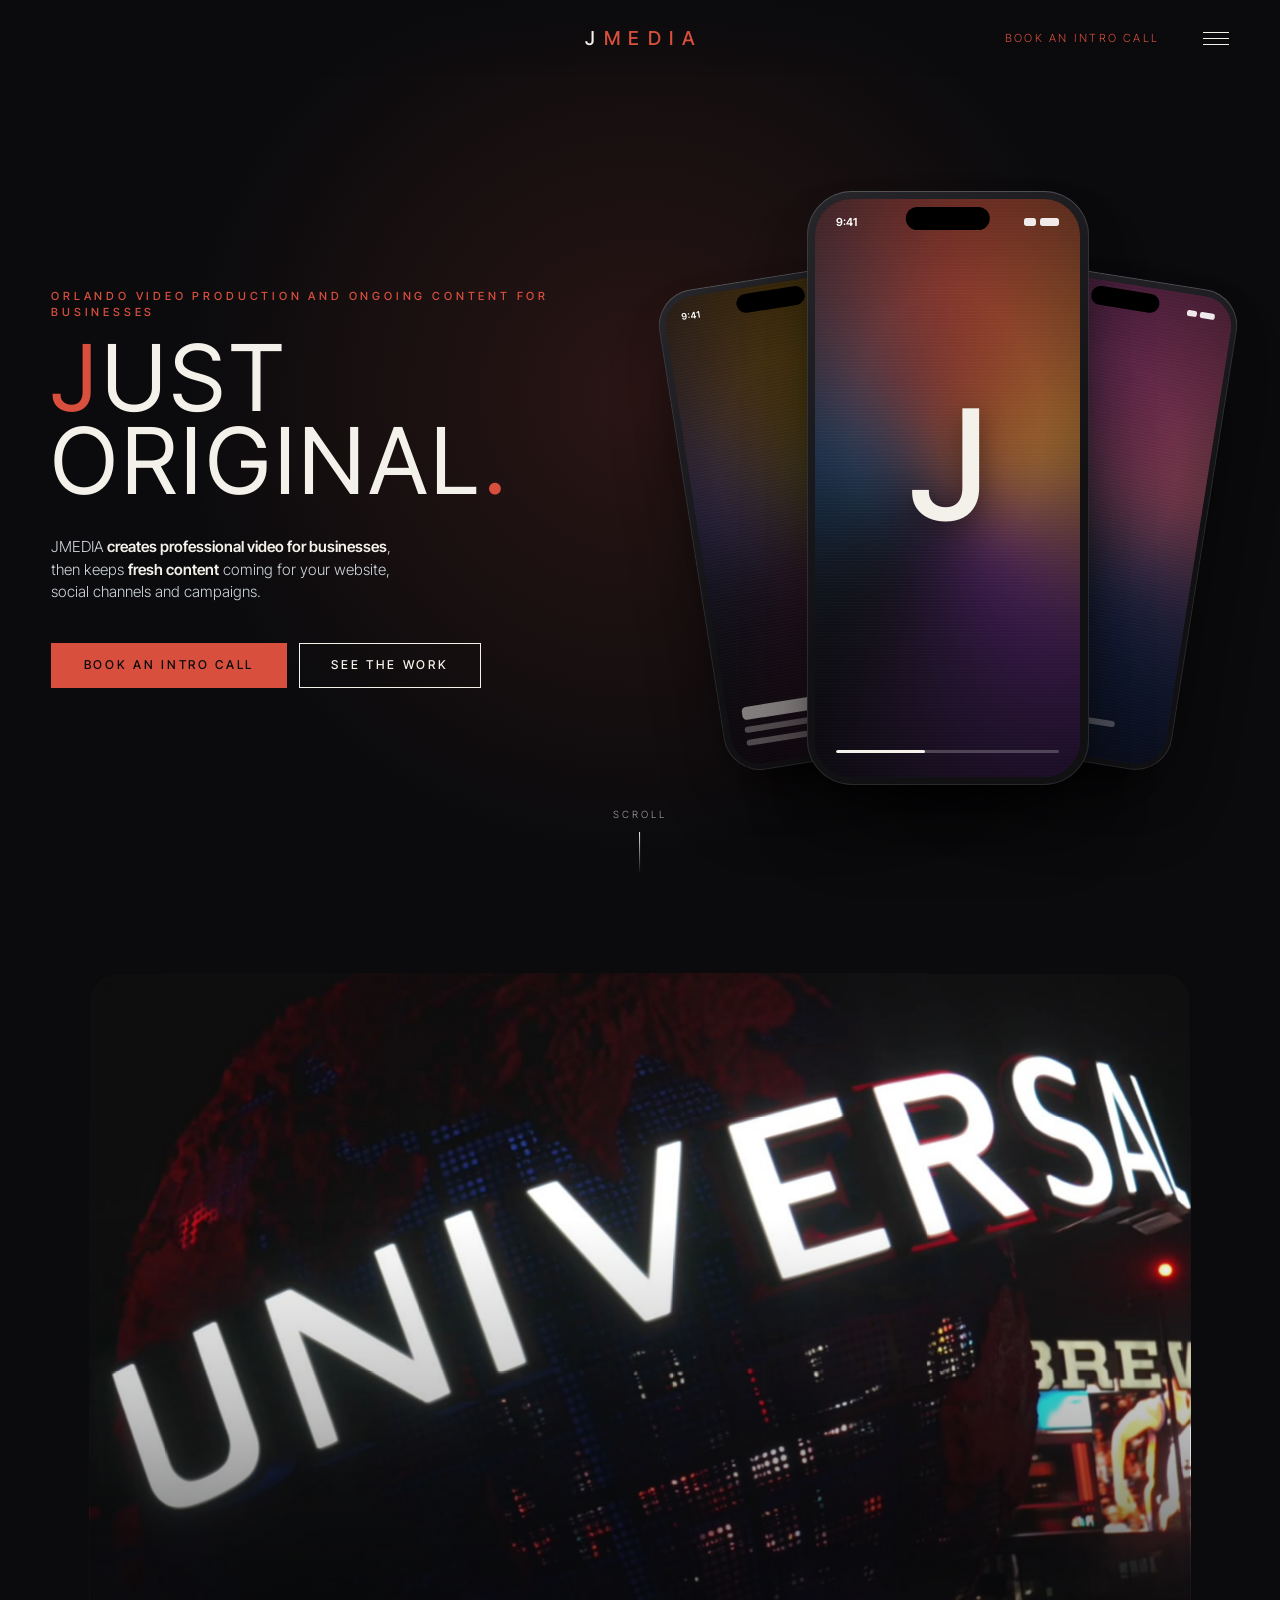
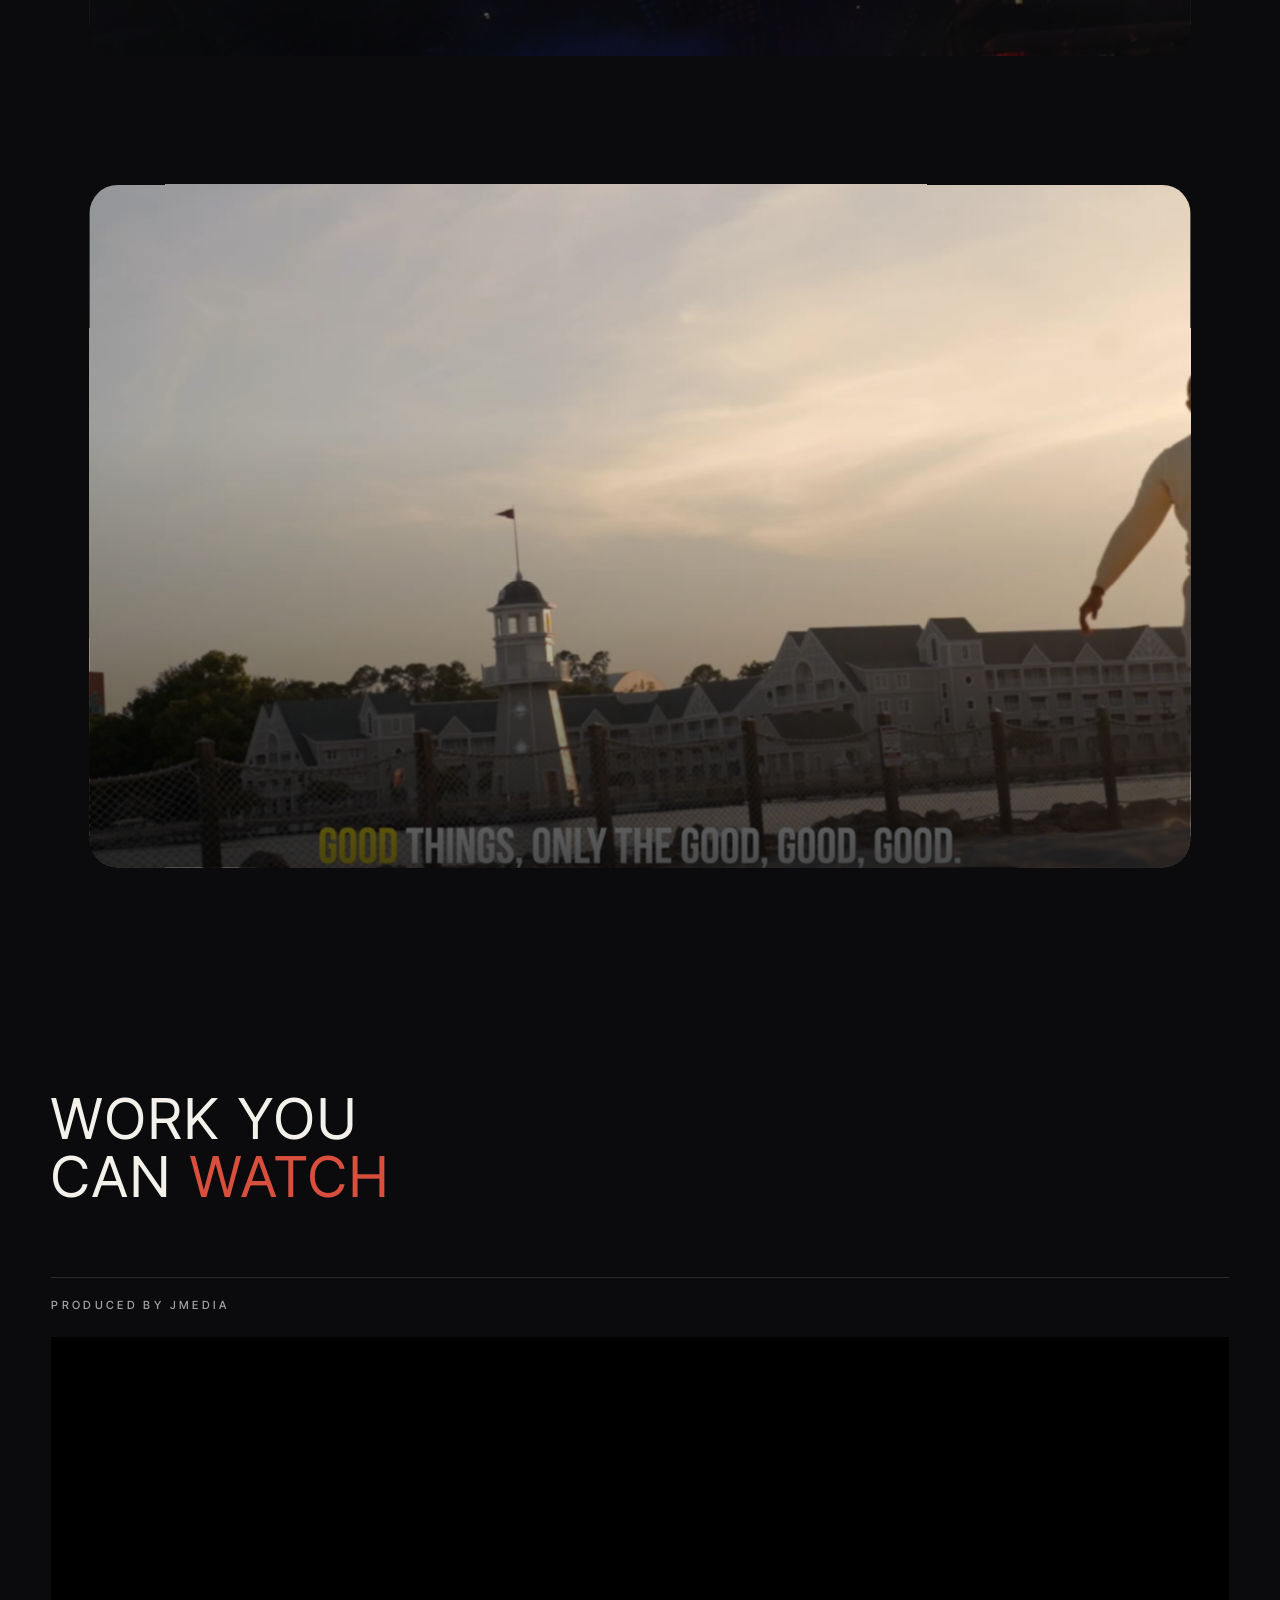
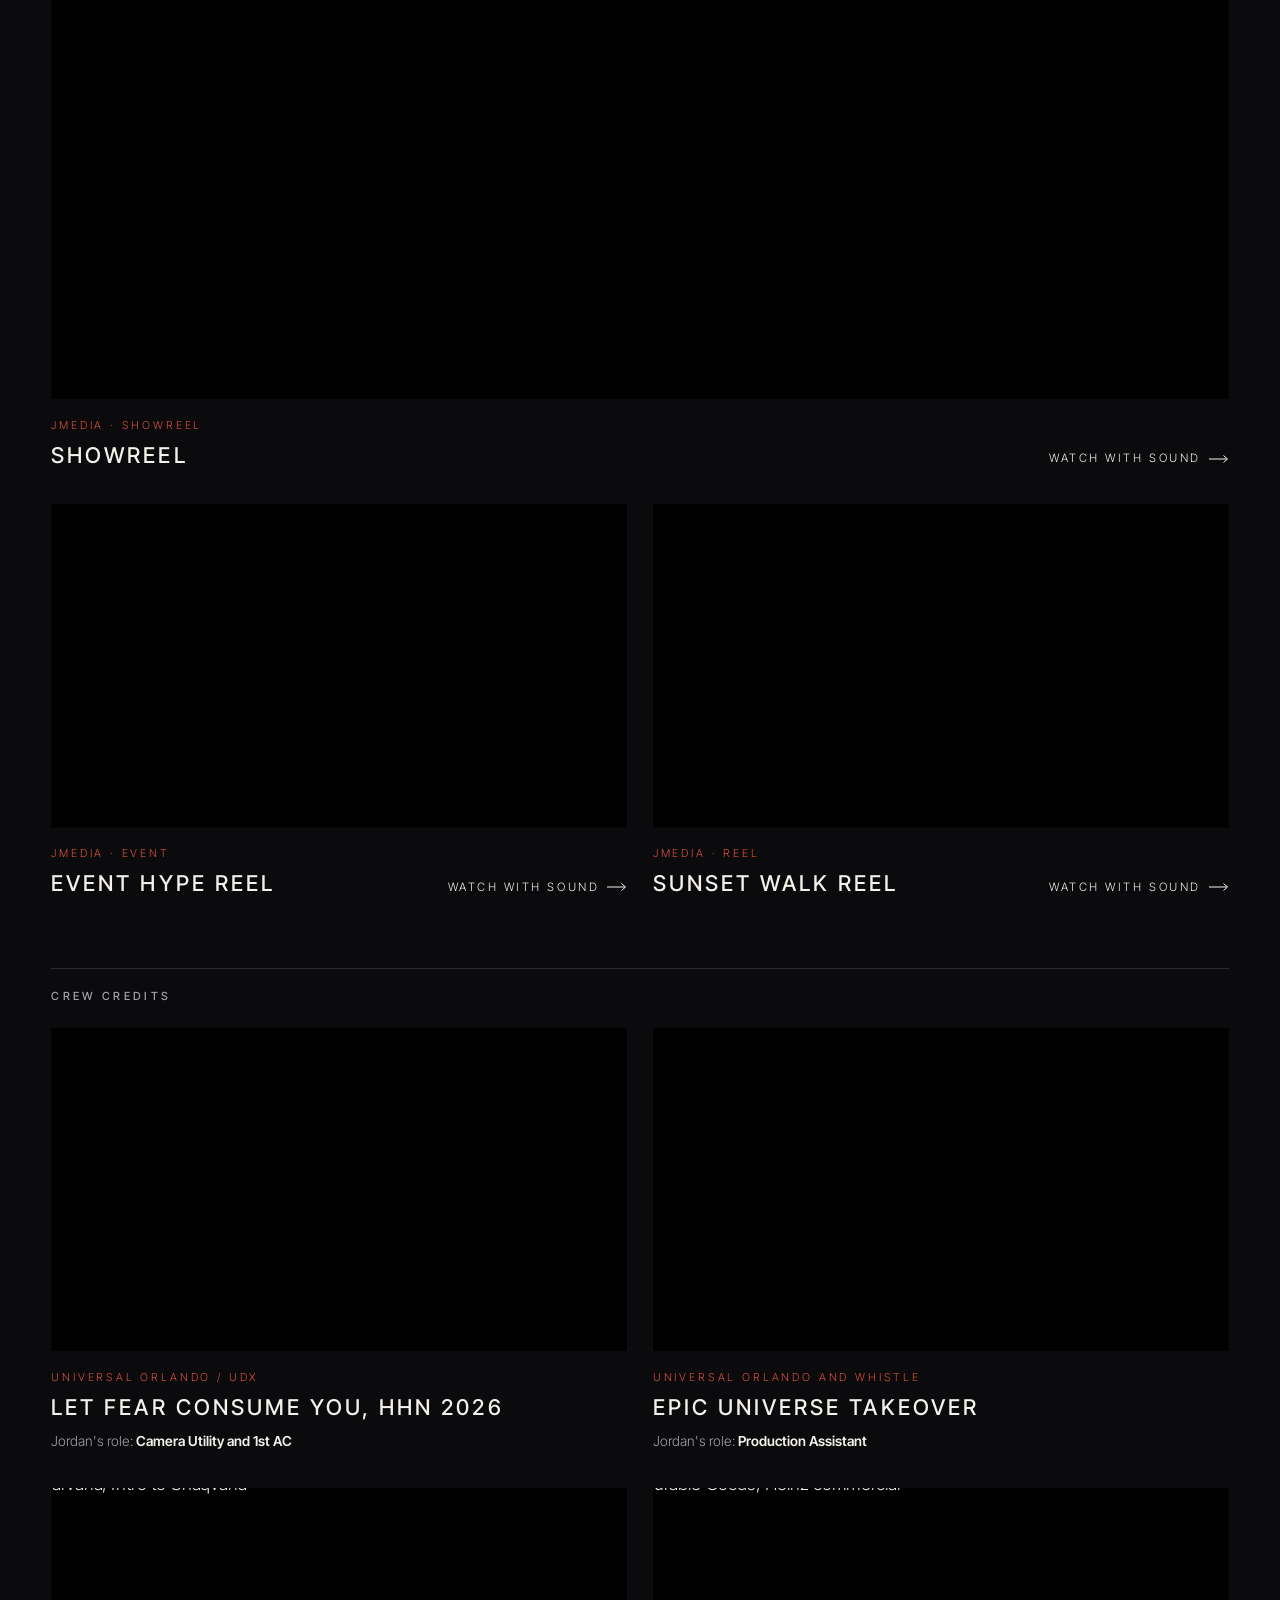
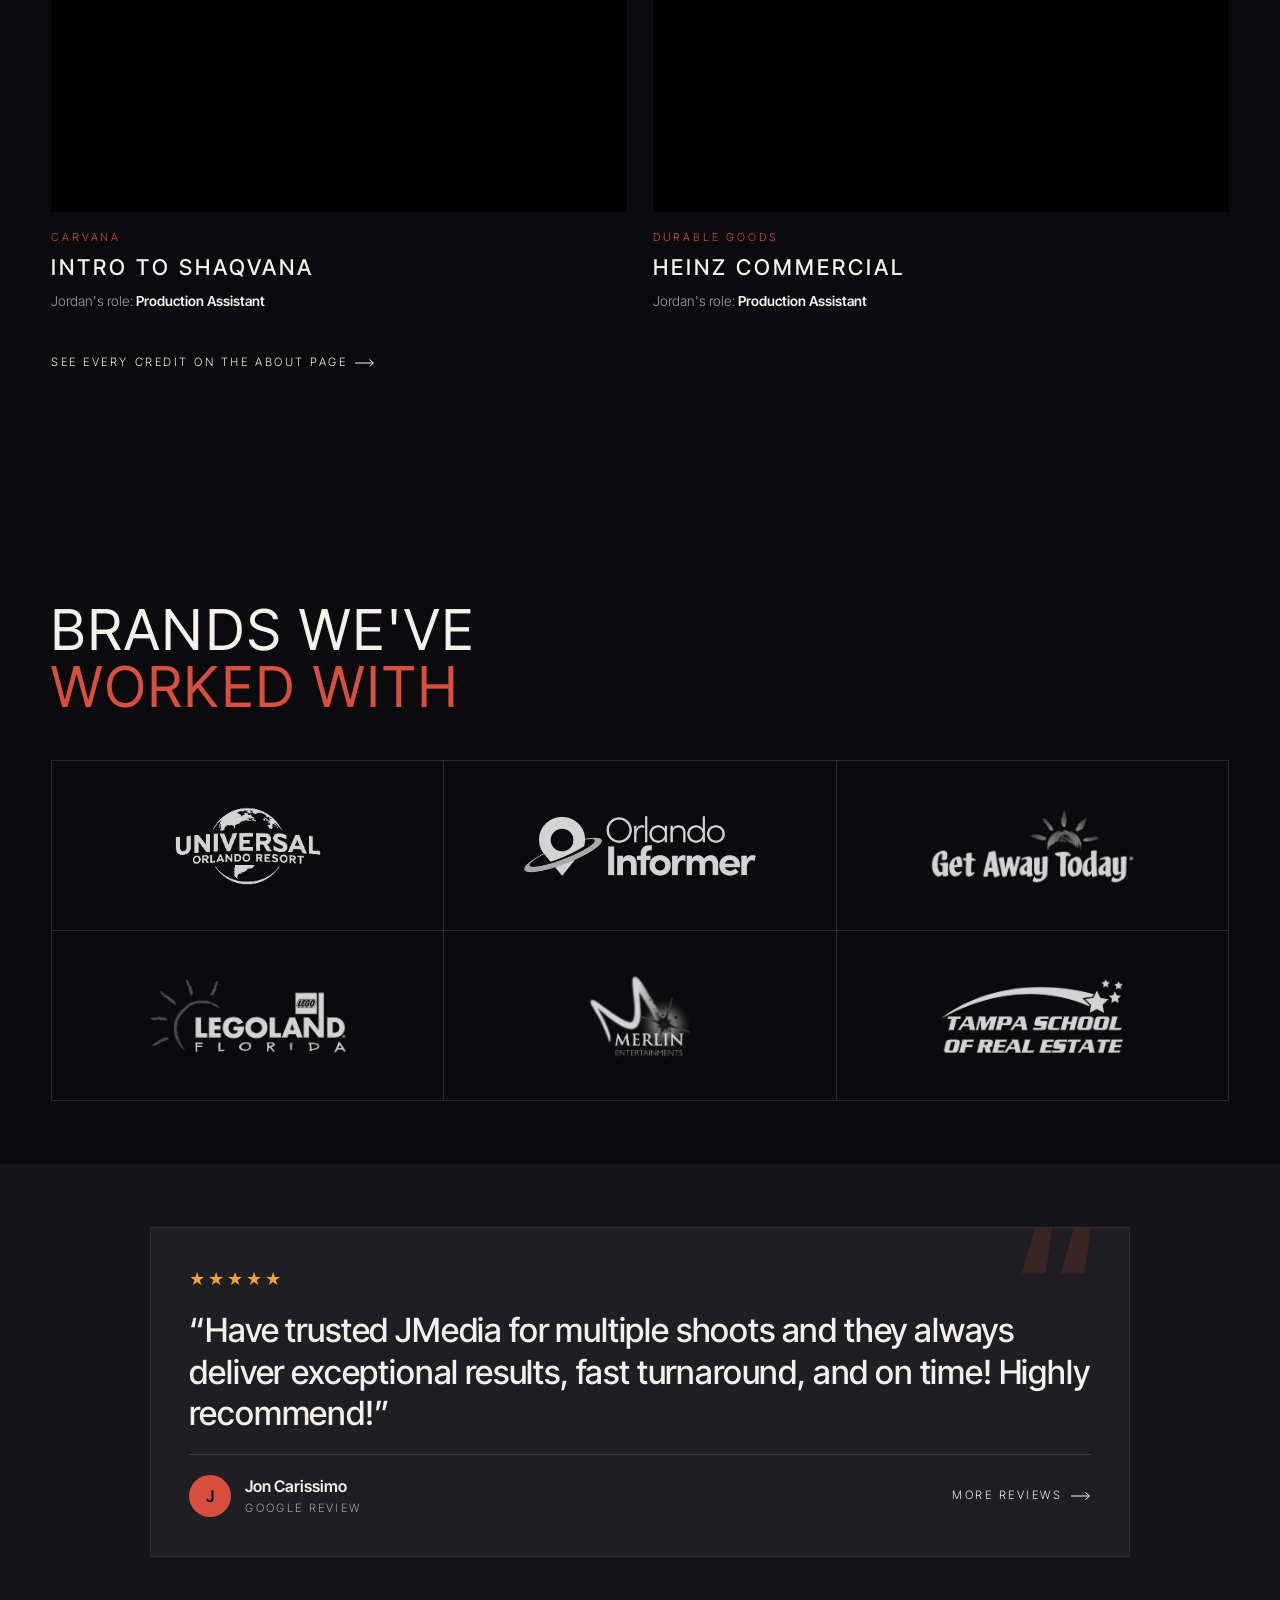
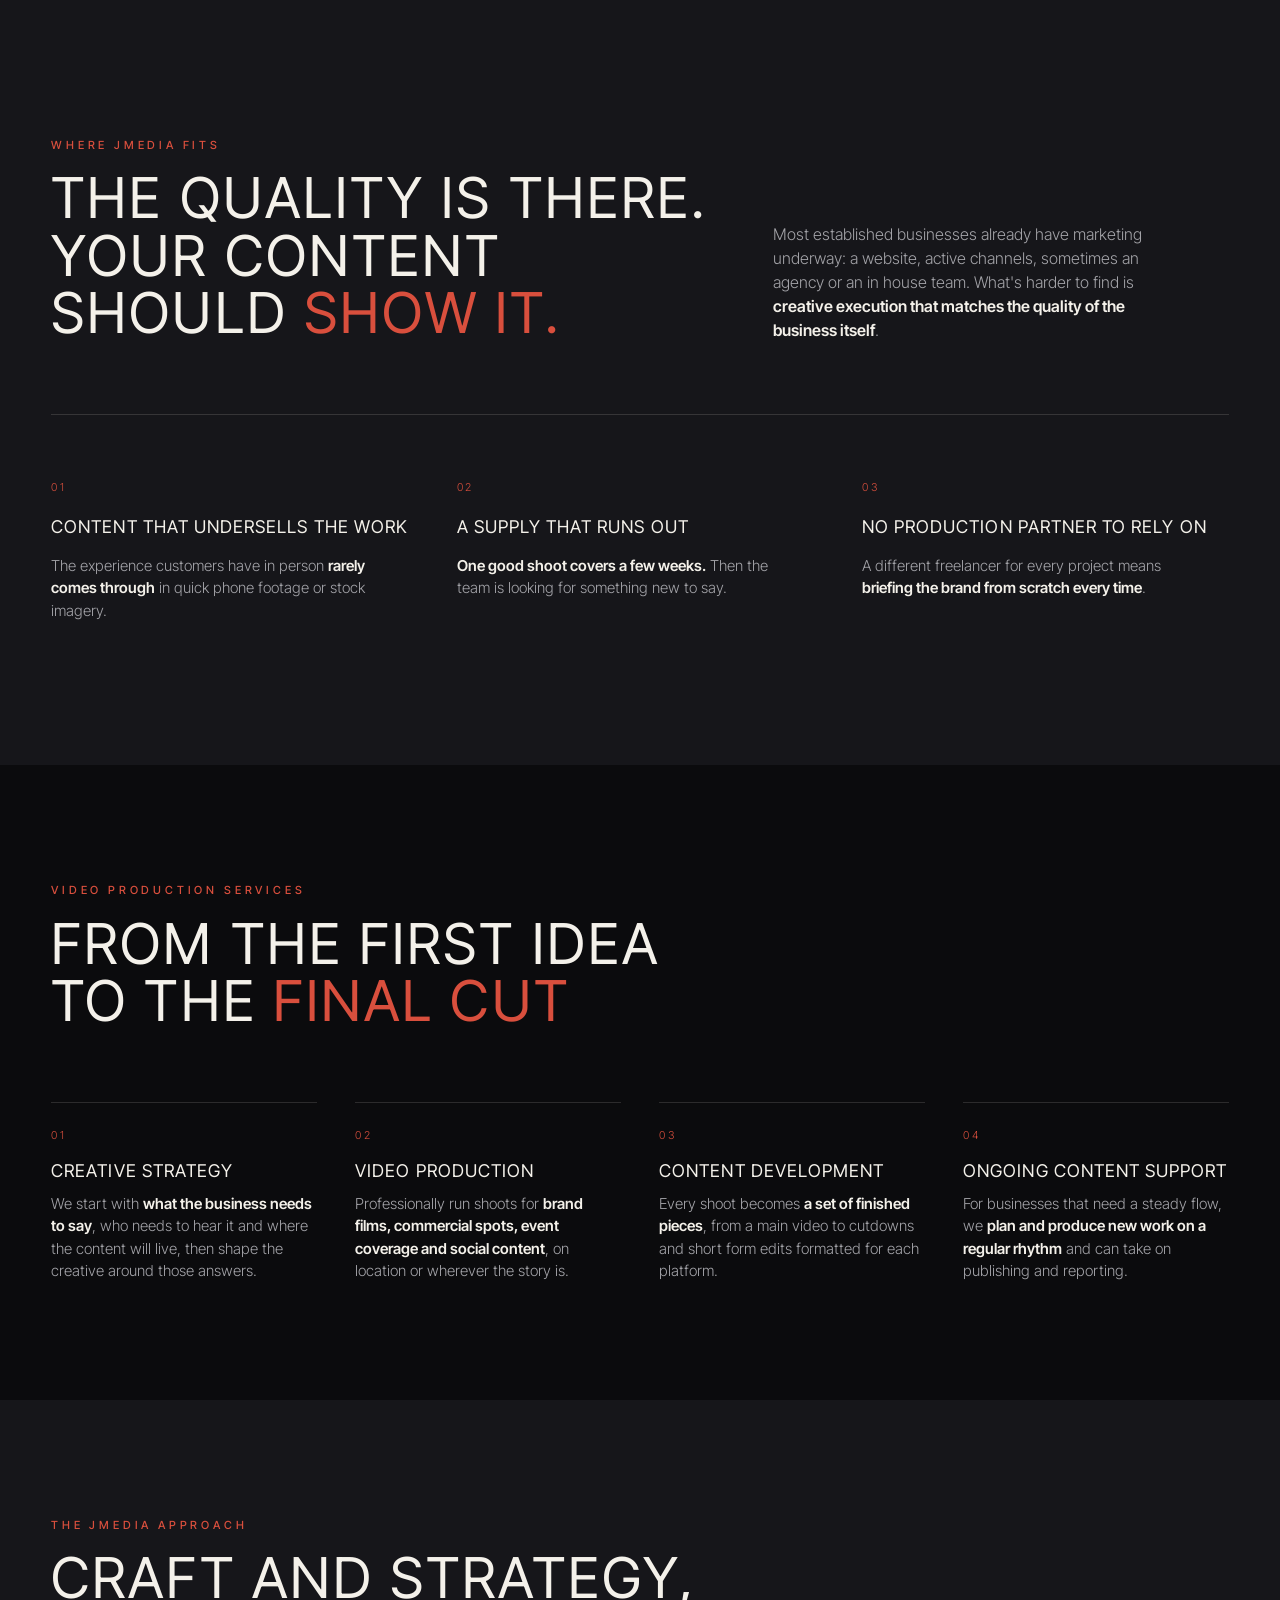
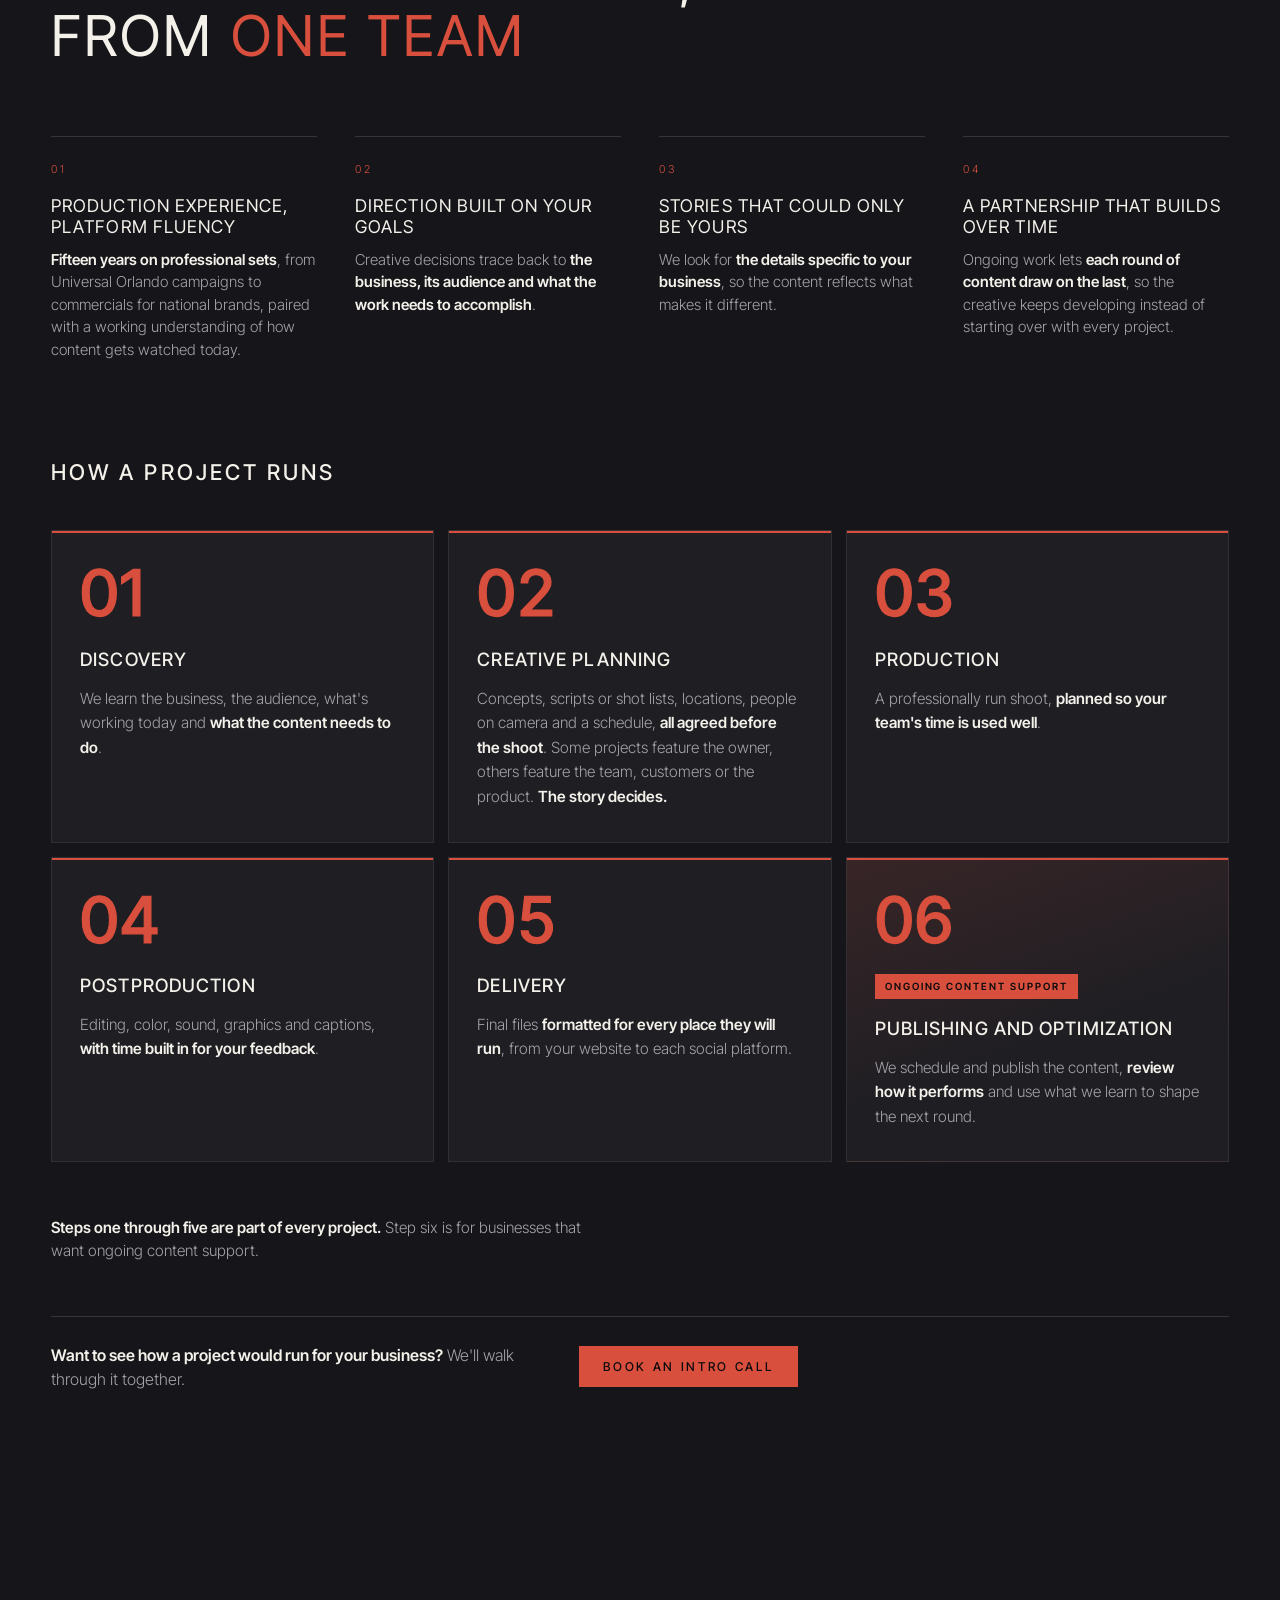
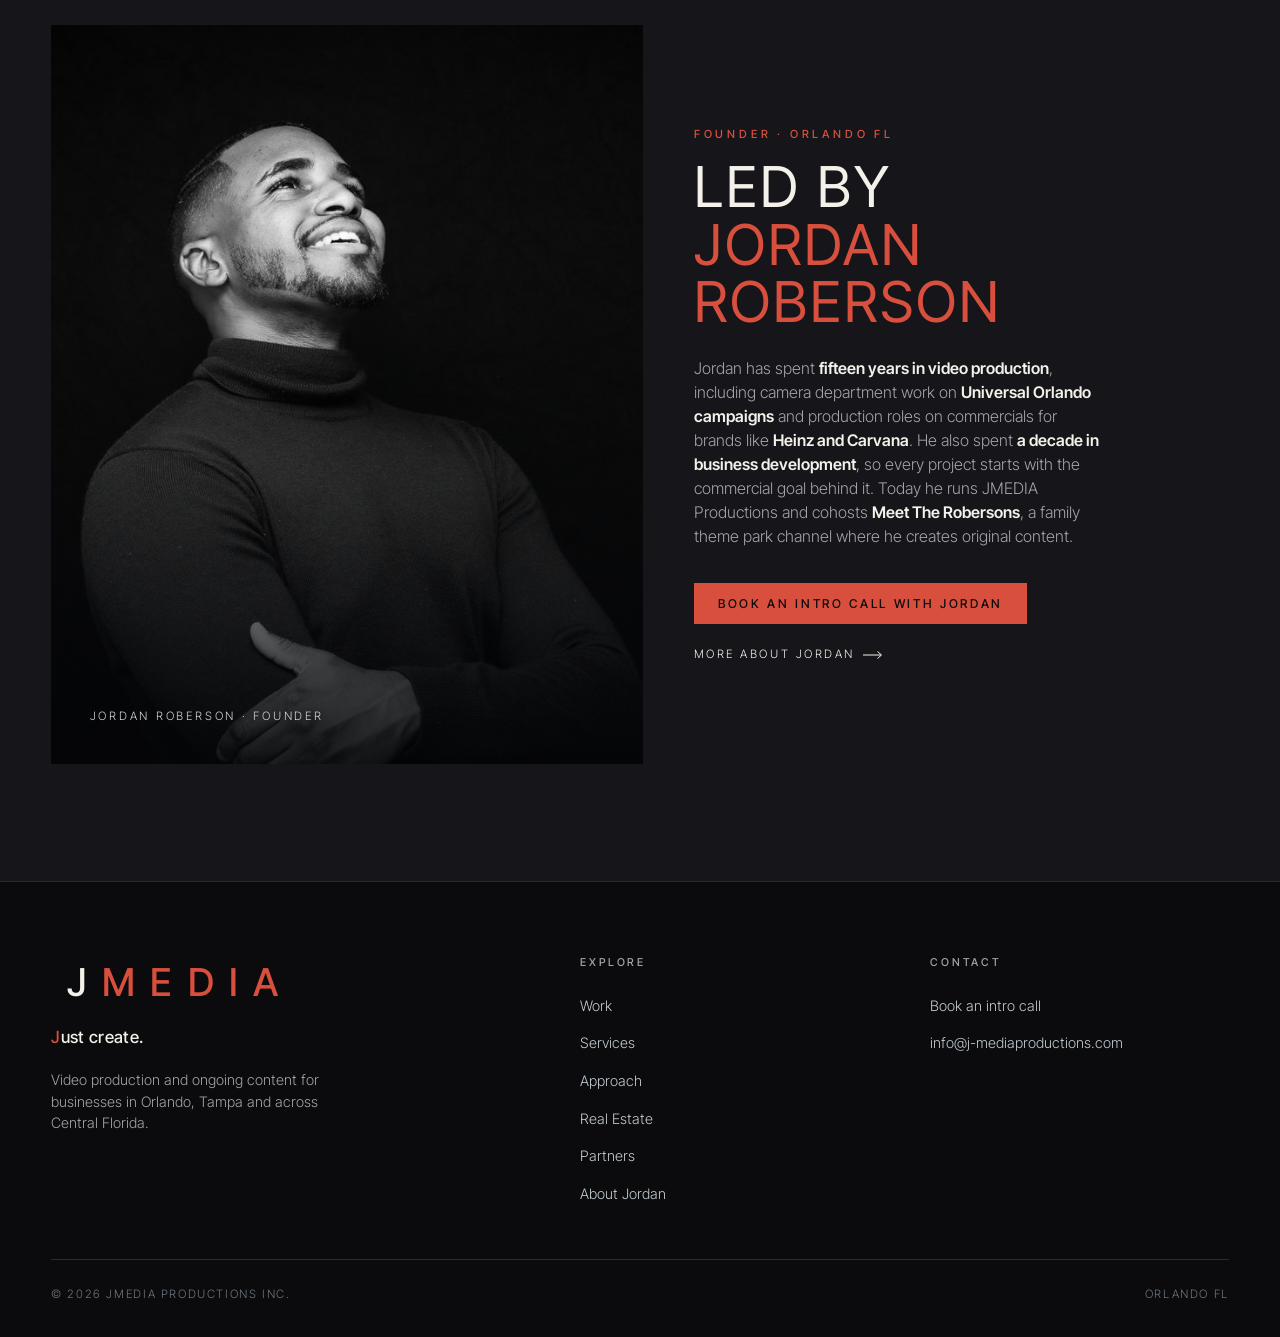
==== index.html @ 1f490e0e "Remove Work section intro paragraph Co-Authored-By: Claude Opus 5.5 <noreply@anthropic.com> Claude-S" ====
<!DOCTYPE html>
<html lang="en">
<head>
<meta charset="utf-8">
<meta name="viewport" content="width=device-width, initial-scale=1">
<title>Orlando Video Production & Content Company | JMEDIA</title>
<meta name="description" content="Orlando video production company creating brand films, commercial spots, event coverage and ongoing social content for businesses. Book an intro call.">
<meta name="robots" content="index, follow, max-image-preview:large">
<link rel="canonical" href="https://jmedia-productions.vercel.app/">
<meta property="og:type" content="website">
<meta property="og:site_name" content="JMEDIA Productions">
<meta property="og:locale" content="en_US">
<meta property="og:url" content="https://jmedia-productions.vercel.app/">
<meta property="og:title" content="Orlando Video Production & Content Company | JMEDIA">
<meta property="og:description" content="Orlando video production company creating brand films, commercial spots, event coverage and ongoing social content for businesses. Book an intro call.">
<meta property="og:image" content="https://jmedia-productions.vercel.app/assets/og.jpg">
<meta property="og:image:width" content="1200">
<meta property="og:image:height" content="630">
<meta name="twitter:card" content="summary_large_image">
<meta name="twitter:title" content="Orlando Video Production & Content Company | JMEDIA">
<meta name="twitter:description" content="Orlando video production company creating brand films, commercial spots, event coverage and ongoing social content for businesses. Book an intro call.">
<meta name="twitter:image" content="https://jmedia-productions.vercel.app/assets/og.jpg">
<script type="application/ld+json">
{
 "@context": "https://schema.org",
 "@graph": [
  {
   "@type": "ProfessionalService",
   "@id": "https://jmedia-productions.vercel.app/#jmedia",
   "name": "JMEDIA Productions",
   "alternateName": "JMEDIA",
   "url": "https://jmedia-productions.vercel.app/",
   "logo": "https://jmedia-productions.vercel.app/assets/icon-512.png",
   "image": "https://jmedia-productions.vercel.app/assets/og.jpg",
   "email": "info@j-mediaproductions.com",
   "slogan": "Just create.",
   "description": "Orlando video production company creating brand films, commercial spots, event coverage and ongoing content for businesses.",
   "address": {
    "@type": "PostalAddress",
    "addressLocality": "Orlando",
    "addressRegion": "FL",
    "addressCountry": "US"
   },
   "areaServed": [
    {
     "@type": "City",
     "name": "Orlando"
    },
    {
     "@type": "City",
     "name": "Tampa"
    },
    {
     "@type": "AdministrativeArea",
     "name": "Central Florida"
    }
   ],
   "founder": {
    "@type": "Person",
    "@id": "https://jmedia-productions.vercel.app/about.html#jordan",
    "name": "Jordan Roberson"
   },
   "knowsAbout": [
    "Video production",
    "Brand films",
    "Commercial video",
    "Event video coverage",
    "Social media content",
    "Real estate photography",
    "Aerial photography"
   ],
   "makesOffer": [
    {
     "@type": "Offer",
     "itemOffered": {
      "@type": "Service",
      "name": "Creative strategy"
     }
    },
    {
     "@type": "Offer",
     "itemOffered": {
      "@type": "Service",
      "name": "Video production"
     }
    },
    {
     "@type": "Offer",
     "itemOffered": {
      "@type": "Service",
      "name": "Content development"
     }
    },
    {
     "@type": "Offer",
     "itemOffered": {
      "@type": "Service",
      "name": "Ongoing content support"
     }
    },
    {
     "@type": "Offer",
     "itemOffered": {
      "@type": "Service",
      "name": "Real estate photography and video"
     }
    }
   ]
  },
  {
   "@type": "WebSite",
   "@id": "https://jmedia-productions.vercel.app/#site",
   "url": "https://jmedia-productions.vercel.app/",
   "name": "JMEDIA Productions",
   "publisher": {
    "@id": "https://jmedia-productions.vercel.app/#jmedia"
   }
  },
  {
   "@type": "VideoObject",
   "name": "HHN Hype 2026",
   "description": "Halloween Horror Nights hype reel filmed and edited by JMEDIA.",
   "thumbnailUrl": "https://jmedia-productions.vercel.app/assets/featured/hhn-hype-poster.jpg",
   "contentUrl": "https://jmedia-productions.vercel.app/assets/featured/hhn-hype-hd.mp4",
   "uploadDate": "2026-10-26",
   "duration": "PT16S",
   "publisher": {
    "@id": "https://jmedia-productions.vercel.app/#jmedia"
   }
  },
  {
   "@type": "VideoObject",
   "name": "Sunset Reel",
   "description": "Cinematic sunset reel filmed and edited by JMEDIA.",
   "thumbnailUrl": "https://jmedia-productions.vercel.app/assets/featured/sunset-reel-poster.jpg",
   "contentUrl": "https://jmedia-productions.vercel.app/assets/featured/sunset-reel-hd.mp4",
   "uploadDate": "2026-10-26",
   "duration": "PT1M6S",
   "publisher": {
    "@id": "https://jmedia-productions.vercel.app/#jmedia"
   }
  }
 ]
}
</script>
<meta name="theme-color" content="#0B0B0D">
<link rel="icon" type="image/png" sizes="32x32" href="assets/favicon-32.png">
<link rel="icon" type="image/png" sizes="512x512" href="assets/icon-512.png">
<link rel="apple-touch-icon" href="assets/apple-touch-icon.png">
<link rel="preconnect" href="https://fonts.googleapis.com">
<link rel="preconnect" href="https://fonts.gstatic.com" crossorigin>
<link href="https://fonts.googleapis.com/css2?family=Inter+Tight:wght@300;400;500;600;700&display=swap" rel="stylesheet">
<link rel="stylesheet" href="assets/site.css">
</head>
<body>

<div class="progress" id="progress"></div>

<!-- ======================= HEADER (shared) ======================= -->
<header class="nav" id="nav">
  <div class="nav__side">
    <a class="nav__link" href="#work">Work</a>
    <a class="nav__link" href="#services">Services</a>
    <a class="nav__link" href="realestate.html">Real Estate</a>
    <a class="nav__link" href="#partners">Partners</a>
  </div>
  <a class="brand" href="#top" aria-label="JMEDIA home">J<b>MEDIA</b></a>
  <div class="nav__side nav__side--r">
    <a class="nav__link" href="about.html">About</a>
    <a class="nav__link nav__link--cta" href="https://calendar.app.google/BkgfP4EBCaa2ZVK66" target="_blank" rel="noopener">Book an intro call</a>
    <button class="burger" id="burger" aria-label="Menu" aria-expanded="false" aria-controls="menu"><span></span><span></span><span></span></button>
  </div>
</header>

<nav class="menu" id="menu" aria-hidden="true">
  <ul class="menu__list">
    <li><a href="#work">Work</a></li>
    <li><a href="#services">Services</a></li>
    <li><a href="#approach">Approach</a></li>
    <li><a href="realestate.html">Real Estate</a></li>
    <li><a href="#partners">Partners</a></li>
    <li><a href="about.html">About</a></li>
    <li class="menu__cta"><a class="btn btn--accent" href="https://calendar.app.google/BkgfP4EBCaa2ZVK66" target="_blank" rel="noopener">Book an intro call</a></li>
  </ul>
</nav>

<!-- ======================= 1 · HERO ======================= -->
<section class="hero hero--home" id="top">
  <div class="hero__inner">
    <div class="wrap home__grid">
      <div>
        <h1 class="eyebrow hero__kicker" data-reveal>Orlando video production and ongoing content for businesses</h1>
        <p class="display hero__title hero__title--j" data-reveal aria-label="Just create."><span aria-hidden="true"><span class="j">J</span>UST<br><span class="rotator" id="rotator"><span class="rotator__w is-on">CREATE<span class="j">.</span></span><span class="rotator__w">ORIGINAL<span class="j">.</span></span><span class="rotator__w">CINEMATIC<span class="j">.</span></span></span></span></p>
        <p class="hero__copy" data-reveal data-reveal-delay="1">JMEDIA <strong>creates professional video for businesses</strong>, then keeps <strong>fresh content</strong> coming for your website, social channels and campaigns.</p>
        <div class="hero__cta" data-reveal data-reveal-delay="2">
          <a class="btn btn--accent" href="https://calendar.app.google/BkgfP4EBCaa2ZVK66" target="_blank" rel="noopener">Book an intro call</a>
          <a class="btn btn--ghost" href="#featured">See the work</a>
        </div>
      </div>

      <div class="fan" aria-hidden="true">
        <div class="fan__item"><div class="phone"><div class="screen ph ph--b">
          <div class="sb"><span>9:41</span><i></i></div>
          <div class="ph__ui"><i></i><i></i><i></i></div>
        </div></div></div>
        <div class="fan__item"><div class="phone"><div class="screen ph ph--main">
          <!-- social reel goes here: set src to the compilation (9:16 MP4) and remove "hidden" -->
          <video class="ph__video" muted loop playsinline autoplay preload="none" hidden></video>
          <div class="sb"><span>9:41</span><i></i></div>
          <span class="ph__j">J</span>
          <div class="ph__bar"><i></i></div>
        </div></div></div>
        <div class="fan__item"><div class="phone"><div class="screen ph ph--c">
          <div class="sb"><span>9:41</span><i></i></div>
          <div class="ph__ui"><i></i><i></i><i></i></div>
        </div></div></div>
      </div>
    </div>
  </div>
  <div class="scroll-cue"><span>Scroll</span><i></i></div>
</section>

<!-- ======================= 2 · FEATURED VIDEOS (self hosted: autoplay, muted, no player branding) ======================= -->
<section class="featured" id="featured" aria-label="Featured videos">
  <article class="feat" data-feat>
    <div class="feat__frame">
      <video class="feat__video" muted loop playsinline preload="none" poster="assets/featured/hhn-hype-poster.jpg"
        data-hd="assets/featured/hhn-hype-hd.mp4" data-sd="assets/featured/hhn-hype-sd.mp4" style="object-position:50% 50%" aria-label="HHN Hype 2026, Halloween Horror Nights hype reel by JMEDIA"></video>
      <div class="scrim scrim--bottom"></div>
      <div class="feat__copy">
        <p class="eyebrow">Featured · 01</p>
        <h2 class="feat__title">HHN Hype<br><span class="hl">2026</span></h2>
      </div>
      <button class="feat__sound" type="button" aria-pressed="false" aria-label="Turn sound on for HHN Hype 2026"><svg class="i-off" width="18" height="18" viewBox="0 0 24 24" fill="none" aria-hidden="true"><path d="M4 9v6h4l5 4V5L8 9H4z" fill="currentColor"/><path d="M17 9l4 6M21 9l-4 6" stroke="currentColor" stroke-width="1.6" stroke-linecap="round"/></svg><svg class="i-on" width="18" height="18" viewBox="0 0 24 24" fill="none" aria-hidden="true"><path d="M4 9v6h4l5 4V5L8 9H4z" fill="currentColor"/><path d="M16.5 8.5a5 5 0 0 1 0 7M19 6a8.5 8.5 0 0 1 0 12" stroke="currentColor" stroke-width="1.6" stroke-linecap="round"/></svg><span>Sound</span></button>
    </div>
  </article>
  <article class="feat" data-feat>
    <div class="feat__frame">
      <video class="feat__video" muted loop playsinline preload="none" poster="assets/featured/sunset-reel-poster.jpg"
        data-hd="assets/featured/sunset-reel-hd.mp4" data-sd="assets/featured/sunset-reel-sd.mp4" style="object-position:50% 55%" aria-label="Sunset Reel, cinematic reel by JMEDIA"></video>
      <div class="scrim scrim--bottom"></div>
      <div class="feat__copy">
        <p class="eyebrow">Featured · 02</p>
        <h2 class="feat__title">Sunset<br><span class="hl">Reel</span></h2>
      </div>
      <button class="feat__sound" type="button" aria-pressed="false" aria-label="Turn sound on for Sunset Reel"><svg class="i-off" width="18" height="18" viewBox="0 0 24 24" fill="none" aria-hidden="true"><path d="M4 9v6h4l5 4V5L8 9H4z" fill="currentColor"/><path d="M17 9l4 6M21 9l-4 6" stroke="currentColor" stroke-width="1.6" stroke-linecap="round"/></svg><svg class="i-on" width="18" height="18" viewBox="0 0 24 24" fill="none" aria-hidden="true"><path d="M4 9v6h4l5 4V5L8 9H4z" fill="currentColor"/><path d="M16.5 8.5a5 5 0 0 1 0 7M19 6a8.5 8.5 0 0 1 0 12" stroke="currentColor" stroke-width="1.6" stroke-linecap="round"/></svg><span>Sound</span></button>
    </div>
  </article>
</section>

<!-- ======================= 2 · FEATURED WORK ======================= -->
<section class="section" id="work">
  <div class="wrap">
    <div class="section__head">
      <p class="eyebrow" data-reveal>Video production work</p>
      <h2 class="h2" data-reveal>Work you<br>can <span class="hl">watch</span></h2>
    </div>

    <p class="work__label" data-reveal>Produced by JMEDIA</p>
    <div class="work-grid">
      <article class="vcard vcard--wide" data-reveal>
        <div class="vcard__frame" data-media>
          <iframe title="JMEDIA Showreel" data-src="https://player.vimeo.com/video/1197914099?h=875989dd40&background=1&autoplay=1&loop=1&muted=1&dnt=1" allow="autoplay;fullscreen;picture-in-picture" tabindex="-1"></iframe>
        </div>
        <div class="vcard__meta">
          <div><p class="card__kicker">JMEDIA · Showreel</p><h3 class="h3">Showreel</h3></div>
          <a class="link-arrow" href="https://vimeo.com/1197914099" target="_blank" rel="noopener">Watch with sound
            <svg width="20" height="8" viewBox="0 0 20 8" fill="none"><path d="M0 4h18M14.5.5 18.5 4l-4 3.5" stroke="currentColor"/></svg></a>
        </div>
      </article>
      <article class="vcard" data-reveal data-reveal-delay="1">
        <div class="vcard__frame" data-media>
          <iframe title="Event Hype Reel" data-src="https://player.vimeo.com/video/1197918769?h=1ed1c41a03&background=1&autoplay=1&loop=1&muted=1&dnt=1" allow="autoplay;fullscreen;picture-in-picture" tabindex="-1"></iframe>
        </div>
        <div class="vcard__meta">
          <div><p class="card__kicker">JMEDIA · Event</p><h3 class="h3">Event Hype Reel</h3></div>
          <a class="link-arrow" href="https://vimeo.com/1197918769" target="_blank" rel="noopener">Watch with sound
            <svg width="20" height="8" viewBox="0 0 20 8" fill="none"><path d="M0 4h18M14.5.5 18.5 4l-4 3.5" stroke="currentColor"/></svg></a>
        </div>
      </article>
      <article class="vcard" data-reveal>
        <div class="vcard__frame" data-media>
          <iframe title="Sunset Walk Reel" data-src="https://player.vimeo.com/video/1202297658?background=1&autoplay=1&loop=1&muted=1&dnt=1" allow="autoplay;fullscreen;picture-in-picture" tabindex="-1"></iframe>
        </div>
        <div class="vcard__meta">
          <div><p class="card__kicker">JMEDIA · Reel</p><h3 class="h3">Sunset Walk Reel</h3></div>
          <a class="link-arrow" href="https://vimeo.com/1202297658" target="_blank" rel="noopener">Watch with sound
            <svg width="20" height="8" viewBox="0 0 20 8" fill="none"><path d="M0 4h18M14.5.5 18.5 4l-4 3.5" stroke="currentColor"/></svg></a>
        </div>
      </article>
    </div>

    <p class="work__label" data-reveal>Crew credits</p>
    <div class="work-grid">
      <a class="vcard" href="https://www.youtube.com/watch?v=e4UFOFvvBSI" target="_blank" rel="noopener" data-reveal>
        <div class="vcard__frame" data-media><img class="yt-thumb" data-yt="e4UFOFvvBSI" alt="Halloween Horror Nights 2026, Let Fear Consume You" loading="lazy" decoding="async"></div>
        <div class="vcard__meta">
          <div><p class="card__kicker">Universal Orlando / UDX</p><h3 class="h3">Let Fear Consume You, HHN 2026</h3><p class="vcard__role">Jordan's role: <strong>Camera Utility and 1st AC</strong></p></div>
        </div>
      </a>
      <a class="vcard" href="https://www.youtube.com/watch?v=gZewvE_YRB8" target="_blank" rel="noopener" data-reveal data-reveal-delay="1">
        <div class="vcard__frame" data-media><img class="yt-thumb" data-yt="gZewvE_YRB8" alt="Universal Orlando and Whistle, Epic Universe Takeover" loading="lazy" decoding="async"></div>
        <div class="vcard__meta">
          <div><p class="card__kicker">Universal Orlando and Whistle</p><h3 class="h3">Epic Universe Takeover</h3><p class="vcard__role">Jordan's role: <strong>Production Assistant</strong></p></div>
        </div>
      </a>
      <a class="vcard" href="https://www.youtube.com/watch?v=fM7eKHu6V3Y" target="_blank" rel="noopener" data-reveal>
        <div class="vcard__frame" data-media><img class="yt-thumb" data-yt="fM7eKHu6V3Y" alt="Carvana, Intro to Shaqvana" loading="lazy" decoding="async"></div>
        <div class="vcard__meta">
          <div><p class="card__kicker">Carvana</p><h3 class="h3">Intro to Shaqvana</h3><p class="vcard__role">Jordan's role: <strong>Production Assistant</strong></p></div>
        </div>
      </a>
      <a class="vcard" href="https://www.youtube.com/watch?v=Is5KnduYquo" target="_blank" rel="noopener" data-reveal data-reveal-delay="1">
        <div class="vcard__frame" data-media><img class="yt-thumb" data-yt="Is5KnduYquo" alt="Durable Goods, Heinz commercial" loading="lazy" decoding="async"></div>
        <div class="vcard__meta">
          <div><p class="card__kicker">Durable Goods</p><h3 class="h3">Heinz Commercial</h3><p class="vcard__role">Jordan's role: <strong>Production Assistant</strong></p></div>
        </div>
      </a>
    </div>
    <p data-reveal style="margin-top:clamp(28px,4vh,44px)"><a class="link-arrow" href="about.html#work">See every credit on the About page
      <svg width="20" height="8" viewBox="0 0 20 8" fill="none"><path d="M0 4h18M14.5.5 18.5 4l-4 3.5" stroke="currentColor"/></svg></a></p>
  </div>
</section>

<!-- ======================= 3 · PARTNERS ======================= -->
<section class="section section--tight" id="partners">
  <div class="wrap">
    <div class="section__head" style="margin-bottom:clamp(32px,5vh,56px)">
      <p class="eyebrow" data-reveal>Brand partners</p>
      <h2 class="h2" data-reveal>Brands we've<br><span class="hl">worked with</span></h2>
    </div>
    <ul class="partners">
      <li class="partner" data-reveal>
        <img src="assets/partners/universal-orlando.png" alt="Universal Orlando" loading="lazy" decoding="async">
        <span class="partner__name">Universal Orlando</span>
      </li>
      <li class="partner" data-reveal data-reveal-delay="1">
        <img src="assets/partners/orlando-informer.png" alt="Orlando Informer" loading="lazy" decoding="async">
        <span class="partner__name">Orlando Informer</span>
      </li>
      <li class="partner" data-reveal data-reveal-delay="2">
        <img src="assets/partners/get-away-today.png" alt="Get Away Today" loading="lazy" decoding="async">
        <span class="partner__name">Get Away Today</span>
      </li>
      <li class="partner" data-reveal>
        <img src="assets/partners/legoland.png" alt="LEGOLAND" loading="lazy" decoding="async">
        <span class="partner__name">LEGOLAND</span>
      </li>
      <li class="partner" data-reveal data-reveal-delay="1">
        <img src="assets/partners/merlin-entertainments.png" alt="Merlin Entertainments" loading="lazy" decoding="async">
        <span class="partner__name">Merlin Entertainments</span>
      </li>
      <li class="partner" data-reveal data-reveal-delay="2"><a class="partner__link" href="realestate.html#tsre" aria-label="Tampa School of Real Estate: see our work">
        <img src="assets/partners/tampa-school-of-real-estate.png" alt="Tampa School of Real Estate" loading="lazy" decoding="async">
        <span class="partner__name">Tampa School of Real Estate</span>
      </a></li>
    </ul>
  </div>
</section>

<!-- ======================= 3B · CLIENT REVIEW (verbatim Google review) ======================= -->
<section class="section section--tight" id="review" style="background:var(--bg-2)">
  <div class="wrap">
    <figure class="review review--solo" data-reveal>
      <div class="review__stars" role="img" aria-label="5 out of 5 stars">★★★★★</div>
      <p class="review__pull">“Have trusted JMedia for multiple shoots and they always deliver exceptional results, fast turnaround, and on time! Highly recommend!”</p>
      <figcaption class="review__by"><span class="review__av">J</span><span><b>Jon Carissimo</b><i>Google review</i></span>
        <a class="link-arrow review__more" href="realestate.html#reviews">More reviews
          <svg width="20" height="8" viewBox="0 0 20 8" fill="none"><path d="M0 4h18M14.5.5 18.5 4l-4 3.5" stroke="currentColor"/></svg></a>
      </figcaption>
    </figure>
  </div>
</section>

<!-- ======================= 4 · BUSINESS CHALLENGES ======================= -->
<section class="section" id="challenges" style="background:var(--bg-2)">
  <div class="wrap">
    <div class="statement section__head" style="max-width:none">
      <div>
        <p class="eyebrow" data-reveal>Where JMEDIA fits</p>
        <h2 class="h2" data-reveal>The quality is there.<br>Your content should <span class="hl">show it.</span></h2>
      </div>
      <p class="lede" data-reveal data-reveal-delay="1">Most established businesses already have marketing underway: a website, active channels, sometimes an agency or an in house team. What's harder to find is <strong>creative execution that matches the quality of the business itself</strong>.</p>
    </div>
    <div class="trio">
      <div class="trio__item" data-reveal>
        <span class="num">01</span>
        <h4>Content that undersells the work</h4>
        <p>The experience customers have in person <strong>rarely comes through</strong> in quick phone footage or stock imagery.</p>
      </div>
      <div class="trio__item" data-reveal data-reveal-delay="1">
        <span class="num">02</span>
        <h4>A supply that runs out</h4>
        <p><strong>One good shoot covers a few weeks.</strong> Then the team is looking for something new to say.</p>
      </div>
      <div class="trio__item" data-reveal data-reveal-delay="2">
        <span class="num">03</span>
        <h4>No production partner to rely on</h4>
        <p>A different freelancer for every project means <strong>briefing the brand from scratch every time</strong>.</p>
      </div>
    </div>
  </div>
</section>

<!-- ======================= 5 · SERVICES ======================= -->
<section class="section" id="services">
  <div class="wrap">
    <div class="section__head">
      <p class="eyebrow" data-reveal>Video production services</p>
      <h2 class="h2" data-reveal>From the first idea<br>to the <span class="hl">final cut</span></h2>
    </div>
    <div class="edge">
      <div class="credit" data-reveal>
        <span class="num">01</span>
        <h4>Creative strategy</h4>
        <p>We start with <strong>what the business needs to say</strong>, who needs to hear it and where the content will live, then shape the creative around those answers.</p>
      </div>
      <div class="credit" data-reveal data-reveal-delay="1">
        <span class="num">02</span>
        <h4>Video production</h4>
        <p>Professionally run shoots for <strong>brand films, commercial spots, event coverage and social content</strong>, on location or wherever the story is.</p>
      </div>
      <div class="credit" data-reveal data-reveal-delay="2">
        <span class="num">03</span>
        <h4>Content development</h4>
        <p>Every shoot becomes <strong>a set of finished pieces</strong>, from a main video to cutdowns and short form edits formatted for each platform.</p>
      </div>
      <div class="credit" data-reveal data-reveal-delay="3">
        <span class="num">04</span>
        <h4>Ongoing content support</h4>
        <p>For businesses that need a steady flow, we <strong>plan and produce new work on a regular rhythm</strong> and can take on publishing and reporting.</p>
      </div>
    </div>
  </div>
</section>

<!-- ======================= 6 · APPROACH + PROCESS ======================= -->
<section class="section" id="approach" style="background:var(--bg-2)">
  <div class="wrap">
    <div class="section__head">
      <p class="eyebrow" data-reveal>The JMEDIA approach</p>
      <h2 class="h2" data-reveal>Craft and strategy,<br>from <span class="hl">one team</span></h2>
    </div>
    <div class="edge">
      <div class="credit" data-reveal>
        <span class="num">01</span>
        <h4>Production experience, platform fluency</h4>
        <p><strong>Fifteen years on professional sets</strong>, from Universal Orlando campaigns to commercials for national brands, paired with a working understanding of how content gets watched today.</p>
      </div>
      <div class="credit" data-reveal data-reveal-delay="1">
        <span class="num">02</span>
        <h4>Direction built on your goals</h4>
        <p>Creative decisions trace back to <strong>the business, its audience and what the work needs to accomplish</strong>.</p>
      </div>
      <div class="credit" data-reveal data-reveal-delay="2">
        <span class="num">03</span>
        <h4>Stories that could only be yours</h4>
        <p>We look for <strong>the details specific to your business</strong>, so the content reflects what makes it different.</p>
      </div>
      <div class="credit" data-reveal data-reveal-delay="3">
        <span class="num">04</span>
        <h4>A partnership that builds over time</h4>
        <p>Ongoing work lets <strong>each round of content draw on the last</strong>, so the creative keeps developing instead of starting over with every project.</p>
      </div>
    </div>

    <h3 class="h3 process__title" data-reveal>How a project runs</h3>
    <ol class="run" id="run">
      <li class="run__step" style="--i:0">
        <span class="run__num" aria-hidden="true">01</span>
        
        <h4><span class="sr">Step 1: </span>Discovery</h4>
        <p>We learn the business, the audience, what's working today and <strong>what the content needs to do</strong>.</p>
      </li>
      <li class="run__step" style="--i:1">
        <span class="run__num" aria-hidden="true">02</span>
        
        <h4><span class="sr">Step 2: </span>Creative planning</h4>
        <p>Concepts, scripts or shot lists, locations, people on camera and a schedule, <strong>all agreed before the shoot</strong>. Some projects feature the owner, others feature the team, customers or the product. <strong>The story decides.</strong></p>
      </li>
      <li class="run__step" style="--i:2">
        <span class="run__num" aria-hidden="true">03</span>
        
        <h4><span class="sr">Step 3: </span>Production</h4>
        <p>A professionally run shoot, <strong>planned so your team's time is used well</strong>.</p>
      </li>
      <li class="run__step" style="--i:0">
        <span class="run__num" aria-hidden="true">04</span>
        
        <h4><span class="sr">Step 4: </span>Postproduction</h4>
        <p>Editing, color, sound, graphics and captions, <strong>with time built in for your feedback</strong>.</p>
      </li>
      <li class="run__step" style="--i:1">
        <span class="run__num" aria-hidden="true">05</span>
        
        <h4><span class="sr">Step 5: </span>Delivery</h4>
        <p>Final files <strong>formatted for every place they will run</strong>, from your website to each social platform.</p>
      </li>
      <li class="run__step run__step--ongoing" style="--i:2">
        <span class="run__num" aria-hidden="true">06</span>
        <span class="run__tag">Ongoing content support</span>
        <h4><span class="sr">Step 6: </span>Publishing and optimization</h4>
        <p>We schedule and publish the content, <strong>review how it performs</strong> and use what we learn to shape the next round.</p>
      </li>
    </ol>
    <p class="plans__note" data-reveal><strong>Steps one through five are part of every project.</strong> Step six is for businesses that want ongoing content support.</p>
    <div class="section__cta" data-reveal>
      <p><strong>Want to see how a project would run for your business?</strong> We'll walk through it together.</p>
      <a class="btn btn--accent btn--sm" href="https://calendar.app.google/BkgfP4EBCaa2ZVK66" target="_blank" rel="noopener">Book an intro call</a>
    </div>
  </div>
</section>

<!-- ======================= 7 · FOUNDER ======================= -->
<section class="section" id="founder" style="background:var(--bg-2)">
  <div class="wrap detail founder">
    <figure class="detail__media" data-media data-reveal style="margin:0">
      <img src="assets/about-portrait.jpg" alt="Jordan Roberson, founder of JMEDIA Productions in Orlando" loading="lazy" decoding="async">
      <div class="scrim scrim--bottom"></div>
      <figcaption>Jordan Roberson · Founder</figcaption>
    </figure>
    <div class="founder__copy">
      <p class="eyebrow" data-reveal>Founder · Orlando FL</p>
      <h2 class="h2" data-reveal>Led by<br><span class="hl">Jordan Roberson</span></h2>
      <p class="lede" data-reveal data-reveal-delay="1" style="margin-top:1.6rem">Jordan has spent <strong>fifteen years in video production</strong>, including camera department work on <strong>Universal Orlando campaigns</strong> and production roles on commercials for brands like <strong>Heinz and Carvana</strong>. He also spent <strong>a decade in business development</strong>, so every project starts with the commercial goal behind it. Today he runs JMEDIA Productions and cohosts <strong>Meet The Robersons</strong>, a family theme park channel where he creates original content.</p>
      <div class="hero__cta" data-reveal data-reveal-delay="2" style="margin-top:2.2rem;align-items:center;gap:22px">
        <a class="btn btn--accent btn--sm" href="https://calendar.app.google/BkgfP4EBCaa2ZVK66" target="_blank" rel="noopener">Book an intro call with Jordan</a>
        <a class="link-arrow" href="about.html">More about Jordan
        <svg width="20" height="8" viewBox="0 0 20 8" fill="none"><path d="M0 4h18M14.5.5 18.5 4l-4 3.5" stroke="currentColor"/></svg></a>
      </div>
    </div>
  </div>
</section>

<!-- ======================= FOOTER (shared) ======================= -->
<footer class="foot">
  <div class="wrap">
    <div class="foot__cols">
      <div class="foot__about">
        <p class="foot__brand">J<b>MEDIA</b></p>
        <p class="foot__motto"><span class="j">J</span>ust create.</p>
        <p class="body" style="font-size:.9rem;max-width:34ch">Video production and ongoing content for businesses in Orlando, Tampa and across Central Florida.</p>
      </div>
      <div>
        <h5>Explore</h5>
        <ul>
          <li><a href="#work">Work</a></li>
          <li><a href="#services">Services</a></li>
          <li><a href="#approach">Approach</a></li>
    <li><a href="realestate.html">Real Estate</a></li>
    <li><a href="#partners">Partners</a></li>
          <li><a href="about.html">About Jordan</a></li>
        </ul>
      </div>
      <div>
        <h5>Contact</h5>
        <ul>
          <li><a href="https://calendar.app.google/BkgfP4EBCaa2ZVK66" target="_blank" rel="noopener">Book an intro call</a></li>
          <li><a href="mailto:info@j-mediaproductions.com">info@j-mediaproductions.com</a></li>
        </ul>
      </div>
    </div>
    <div class="foot__base">
      <span>© <span id="yr">2026</span> JMEDIA Productions Inc.</span>
      <span>Orlando FL</span>
    </div>
  </div>
</footer>

<script src="assets/motion.js"></script>
<script>
(function(){
  var reduce = matchMedia('(prefers-reduced-motion: reduce)').matches;
  var root = document.documentElement;
  document.getElementById('yr').textContent = new Date().getFullYear();

  /* header: hide on scroll down, solid past the hero */
  var nav = document.getElementById('nav'), last = 0;
  function onNav(){
    var y = window.scrollY;
    nav.classList.toggle('is-solid', y > window.innerHeight * .6);
    nav.classList.toggle('is-hidden', y > last && y > 240 && !document.body.classList.contains('menu-open'));
    last = y;
  }
  /* progress bar */
  var bar = document.getElementById('progress');
  function onProgress(){
    var h = root.scrollHeight - window.innerHeight;
    bar.style.transform = 'scaleX(' + (h > 0 ? window.scrollY / h : 0) + ')';
  }
  var ticking = false;
  function onScroll(){
    if (ticking) return; ticking = true;
    requestAnimationFrame(function(){ onNav(); onProgress(); ticking = false; });
  }
  window.addEventListener('scroll', onScroll, { passive: true });
  window.addEventListener('resize', onScroll);
  onScroll();

  /* overlay menu */
  var burger = document.getElementById('burger'), menu = document.getElementById('menu');
  function toggleMenu(force){
    var open = force !== undefined ? force : !document.body.classList.contains('menu-open');
    document.body.classList.toggle('menu-open', open);
    menu.classList.toggle('is-open', open);
    menu.setAttribute('aria-hidden', String(!open));
    burger.setAttribute('aria-expanded', String(open));
    root.style.overflow = open ? 'hidden' : '';
    [].forEach.call(menu.querySelectorAll('a'), function(a, i){
      a.style.transitionDelay = open ? (0.06 * i + 0.08) + 's' : '0s';
    });
  }
  burger.addEventListener('click', function(){ toggleMenu(); });
  menu.addEventListener('click', function(e){ if (e.target.closest('a')) toggleMenu(false); });
  document.addEventListener('keydown', function(e){ if (e.key === 'Escape') toggleMenu(false); });

  /* fade up on scroll */
  var io = new IntersectionObserver(function(entries){
    entries.forEach(function(en){ if (en.isIntersecting){ en.target.classList.add('in'); io.unobserve(en.target); } });
  }, { rootMargin: '0px 0px -12% 0px', threshold: .12 });
  document.querySelectorAll('[data-reveal]').forEach(function(el){
    if (el.getBoundingClientRect().top < window.innerHeight) requestAnimationFrame(function(){ el.classList.add('in'); });
    else io.observe(el);
  });

  /* JMEDIA reels: load the Vimeo players only when the work section is close */
  var reels = [].slice.call(document.querySelectorAll('.vcard iframe[data-src]'));
  if (reels.length){
    new IntersectionObserver(function(entries, obs){
      if (!entries[0].isIntersecting) return;
      reels.forEach(function(f){
        f.addEventListener('load', function(){ f.parentElement.classList.add('media-live'); });
        f.src = f.getAttribute('data-src'); f.removeAttribute('data-src');
      });
      obs.disconnect();
    }, { rootMargin: '600px 0px' }).observe(document.getElementById('work'));
  }

  /* YouTube stills: full size frame, falling back when a video has none */
  document.querySelectorAll('img.yt-thumb').forEach(function(img){
    var id = img.getAttribute('data-yt');
    function fallback(){ if (img.src.indexOf('maxres') > -1) img.src = 'https://i.ytimg.com/vi/' + id + '/hqdefault.jpg'; }
    img.addEventListener('load', function(){ if (img.naturalWidth <= 120) fallback(); });
    img.addEventListener('error', fallback);
    img.src = 'https://i.ytimg.com/vi/' + id + '/maxresdefault.jpg';
  });

  /* hero: JUST + a cycling word */
  var rot = document.getElementById('rotator');
  if (rot && !reduce){
    var words = [].slice.call(rot.children), at = 0;
    setInterval(function(){
      if (document.hidden) return;
      var cur = words[at]; at = (at + 1) % words.length; var nxt = words[at];
      cur.classList.remove('is-on'); cur.classList.add('is-out');
      nxt.classList.remove('is-out'); nxt.classList.add('is-on');
      setTimeout(function(){ cur.classList.remove('is-out'); }, 800);
    }, 2600);
  }

  /* process: each step lights up as it reaches the middle of the screen */
  var runSteps = [].slice.call(document.querySelectorAll('.run__step'));
  if (reduce){ runSteps.forEach(function(el){ el.classList.add('is-in','is-lit'); }); }
  else {
    var seen = new IntersectionObserver(function(entries){
      entries.forEach(function(en){ if (en.isIntersecting){ en.target.classList.add('is-in'); seen.unobserve(en.target); } });
    }, { threshold: .15 });
    var lit = new IntersectionObserver(function(entries){
      entries.forEach(function(en){ if (en.isIntersecting){ en.target.classList.add('is-lit'); lit.unobserve(en.target); } });
    }, { rootMargin: '0px 0px -15% 0px', threshold: .35 });
    runSteps.forEach(function(el){ seen.observe(el); lit.observe(el); });
  }

  /* featured videos: lazy source pick, autoplay in view, sound toggle, scroll linked frame */
  (function(){
    var feats = [].slice.call(document.querySelectorAll('[data-feat]'));
    if (!feats.length) return;
    var conn = navigator.connection || {};
    var big = (window.innerWidth * (window.devicePixelRatio || 1)) > 1500 && !conn.saveData;
    feats.forEach(function(f){
      var v = f.querySelector('video'), btn = f.querySelector('.feat__sound');
      function load(){ if (!v.getAttribute('src')){ v.src = v.getAttribute(big ? 'data-hd' : 'data-sd'); v.preload = 'auto'; } }
      new IntersectionObserver(function(es){ if (es[0].isIntersecting) load(); }, { rootMargin: '100% 0px' }).observe(f);
      new IntersectionObserver(function(es){
        var on = es[0].isIntersecting;
        f.classList.toggle('is-on', on);
        if (on && !reduce){ load(); var pr = v.play(); if (pr && pr.catch) pr.catch(function(){}); }
        else if (!on){ v.pause(); if (!v.muted){ v.muted = true; btn.setAttribute('aria-pressed','false'); f.classList.remove('has-sound'); } }
      }, { threshold: .35 }).observe(f);
      btn.addEventListener('click', function(){
        load();
        var turnOn = v.muted;
        feats.forEach(function(o){ var ov = o.querySelector('video'); ov.muted = true; o.classList.remove('has-sound'); o.querySelector('.feat__sound').setAttribute('aria-pressed','false'); });
        if (turnOn){ v.muted = false; f.classList.add('has-sound'); btn.setAttribute('aria-pressed','true'); var pr = v.play(); if (pr && pr.catch) pr.catch(function(){}); }
      });
    });
    if (reduce) return;
    var tick = false;
    function frame(){
      var vh = window.innerHeight;
      feats.forEach(function(f){
        var r = f.getBoundingClientRect();
        var p = Math.max(0, Math.min(1, (vh - r.top) / (vh * .75)));
        f.style.setProperty('--p', p.toFixed(3));
      });
      tick = false;
    }
    window.addEventListener('scroll', function(){ if (!tick){ tick = true; requestAnimationFrame(frame); } }, { passive: true });
    window.addEventListener('resize', frame); frame();
  })();

  /* smooth anchors */
  document.querySelectorAll('a[href^="#"]').forEach(function(a){
    a.addEventListener('click', function(e){
      var t = document.querySelector(a.getAttribute('href')); if (!t) return;
      e.preventDefault();
      t.scrollIntoView({ behavior: reduce ? 'auto' : 'smooth', block: 'start' });
    });
  });
})();
</script>
</body>
</html>
---- assets/site.css ----
/* JMEDIA site stylesheet: Glide framework shared by every page */
:root{
  --bg:#0B0B0D;
  --bg-2:#16161A;
  --ink:#F4F1EA;
  --ink-dim:#A3A3A8;
  --line:rgba(244,241,234,.14);
  --accent:#d94f3d;          /* JMEDIA brand red */
  --maxw:1560px;
  --gutter:clamp(20px,4vw,64px);
  --h-nav:76px;
  --ease:cubic-bezier(.22,.61,.36,1);
  --font:"Inter Tight",-apple-system,BlinkMacSystemFont,"Segoe UI",Helvetica,Arial,sans-serif;
}
*{box-sizing:border-box}
html{-webkit-text-size-adjust:100%;-webkit-tap-highlight-color:rgba(0,0,0,0)}
a,button,[role="button"],video{-webkit-tap-highlight-color:rgba(0,0,0,0)}
.btn,.sqbtn,.cbtn,.plus,.burger,.brand,.nav__link,.dots button,.rail__index button,
.menu__list a,.link-arrow,.gl-slide__foot .plus{
  -webkit-user-select:none;user-select:none;-webkit-touch-callout:none}
:focus-visible{outline:2px solid var(--accent);outline-offset:3px}
.btn:focus-visible,.sqbtn:focus-visible,.cbtn:focus-visible,.plus:focus-visible{outline-offset:4px}
html,body{margin:0;padding:0}
body{
  background:var(--bg);color:var(--ink);font-family:var(--font);
  font-weight:300;line-height:1.5;overflow-x:hidden;
  -webkit-font-smoothing:antialiased;
}
img,video{display:block;max-width:100%}
a{color:inherit;text-decoration:none}
button{font:inherit;color:inherit;background:none;border:0;cursor:pointer}
::selection{background:var(--accent);color:#06070a}

/* ---------- type scale ---------- */
.display{
  font-size:clamp(2.6rem,7.6vw,7.4rem);line-height:.92;font-weight:400;
  letter-spacing:.06em;text-transform:uppercase;margin:0;
}
.h2{
  font-size:clamp(1.9rem,4.4vw,4.1rem);line-height:1.02;font-weight:400;
  letter-spacing:.055em;text-transform:uppercase;margin:0;
}
.h3{
  font-size:clamp(1.1rem,1.7vw,1.6rem);line-height:1.15;font-weight:500;
  letter-spacing:.14em;text-transform:uppercase;margin:0;
}
.eyebrow{
  font-size:.7rem;letter-spacing:.34em;text-transform:uppercase;
  color:var(--accent);margin:0 0 1.4em;font-weight:500;
}
.lede{font-size:clamp(1rem,1.25vw,1.2rem);color:var(--ink-dim);max-width:46ch;margin:0}
.lede strong{color:var(--ink);font-weight:500}
.hl{color:var(--accent)}
.body{font-size:1rem;color:var(--ink-dim);max-width:58ch}

/* ---------- buttons ---------- */
.btn{
  display:inline-flex;align-items:center;justify-content:center;gap:.6em;
  padding:1.05em 2.6em;font-size:.76rem;letter-spacing:.22em;text-transform:uppercase;
  font-weight:500;border:1px solid var(--ink);color:var(--ink);
  transition:background .45s var(--ease),color .45s var(--ease),border-color .45s var(--ease);
}
.btn--solid{background:var(--ink);color:#06070a;border-color:var(--ink)}
.btn--solid:hover{background:transparent;color:var(--ink)}
.btn--ghost:hover{background:var(--ink);color:#06070a}
.btn--sm{padding:.85em 1.9em}

/* ---------- header ---------- */
.nav{
  position:fixed;inset:0 0 auto;z-index:70;height:var(--h-nav);
  display:grid;grid-template-columns:1fr auto 1fr;align-items:center;
  padding:0 var(--gutter);
  transition:transform .5s var(--ease),background .5s var(--ease),backdrop-filter .5s;
}
.nav::after{
  content:"";position:absolute;inset:0;z-index:-1;pointer-events:none;
  background:linear-gradient(to bottom,rgba(11,11,13,.85),transparent);
  opacity:1;transition:opacity .4s;
}
.nav.is-solid{background:rgba(11,11,13,.84);backdrop-filter:blur(14px);-webkit-backdrop-filter:blur(14px);border-bottom:1px solid var(--line)}
.nav.is-solid::after{opacity:0}
.nav.is-hidden{transform:translateY(-100%)}
.nav__side{display:flex;align-items:center;gap:1.6rem}
.nav__side--r{justify-content:flex-end}
.nav__link{font-size:.7rem;letter-spacing:.2em;text-transform:uppercase;color:var(--ink-dim);transition:color .3s}
.nav__link:hover{color:var(--ink)}
.theme-btn{display:inline-flex;align-items:center;gap:.6em}
.theme-btn i{display:block;width:11px;height:11px;border-radius:50%;border:1px solid currentColor;
  background:linear-gradient(90deg,currentColor 50%,transparent 50%)}
.brand{
  font-size:clamp(1rem,1.5vw,1.35rem);letter-spacing:.44em;text-transform:uppercase;
  font-weight:500;padding-left:.44em;white-space:nowrap;
}
.brand b{font-weight:500;color:var(--accent)}
.burger{display:flex;flex-direction:column;gap:5px;padding:10px 0 10px 18px}
.burger span{display:block;width:26px;height:1px;background:var(--ink);transition:transform .4s var(--ease),opacity .3s}
.menu-open .burger span:nth-child(1){transform:translateY(6px) rotate(45deg)}
.menu-open .burger span:nth-child(2){opacity:0}
.menu-open .burger span:nth-child(3){transform:translateY(-6px) rotate(-45deg)}

/* ---------- overlay menu ---------- */
.menu{
  position:fixed;inset:0;z-index:60;background:var(--bg);
  display:grid;place-items:center;padding:var(--h-nav) var(--gutter) 0;
  opacity:0;visibility:hidden;transition:opacity .5s var(--ease),visibility .5s;
}
.menu.is-open{opacity:1;visibility:visible}
.menu__list{list-style:none;margin:0;padding:0;text-align:center}
.menu__list li{overflow:hidden}
.menu__list a,.menu__list button{
  display:block;width:100%;padding:.12em 0;font-size:clamp(2rem,6vw,4.6rem);line-height:1.08;
  letter-spacing:.06em;text-transform:uppercase;font-weight:400;
  transform:translateY(105%);transition:transform .7s var(--ease),color .3s;
}
.menu.is-open .menu__list a,.menu.is-open .menu__list button{transform:translateY(0)}
.menu__list a:hover,.menu__list button:hover{color:var(--accent)}
.menu__list .menu__theme{font-size:.76rem;letter-spacing:.22em;color:var(--ink-dim);margin-top:2.2rem}

/* ---------- media wrappers ---------- */
[data-media]{position:relative;overflow:hidden;background:#000}
[data-media] > video,[data-media] > img{
  position:absolute;inset:0;width:100%;height:100%;object-fit:cover;
}
.poster{position:absolute;inset:0;width:100%;height:100%;object-fit:cover;
  opacity:1;transition:opacity .8s var(--ease)}
.media-live > .poster{opacity:0}
.scrim{position:absolute;inset:0;pointer-events:none}
.scrim--bottom{background:linear-gradient(to top,rgba(4,5,7,.88) 0%,rgba(4,5,7,.35) 42%,transparent 72%)}
.scrim--full{background:rgba(4,5,7,.5)}
.scrim--vignette{background:radial-gradient(120% 80% at 50% 50%,transparent 38%,rgba(4,5,7,.72) 100%)}

/* ---------- 1. hero ---------- */
.hero{position:relative;height:100svh;min-height:600px}
.hero__inner{
  position:absolute;inset:auto 0 0;z-index:2;
  padding:0 var(--gutter) clamp(44px,7vh,90px);
}
.hero__title{margin-bottom:.34em}
.hero__copy{max-width:40ch;margin:0 0 2.4rem;color:#cfd6dc;font-size:clamp(.95rem,1.1vw,1.1rem)}
.hero__cta{display:flex;flex-wrap:wrap;gap:12px}
.scroll-cue{
  position:absolute;left:50%;bottom:26px;z-index:3;transform:translateX(-50%);
  font-size:.62rem;letter-spacing:.3em;text-transform:uppercase;color:var(--ink-dim);
  display:flex;flex-direction:column;align-items:center;gap:10px;
}
.scroll-cue i{display:block;width:1px;height:42px;background:linear-gradient(var(--ink),transparent);animation:cue 2.4s var(--ease) infinite}
@keyframes cue{0%{transform:scaleY(0);transform-origin:top}45%{transform:scaleY(1);transform-origin:top}55%{transform:scaleY(1);transform-origin:bottom}100%{transform:scaleY(0);transform-origin:bottom}}

/* ---------- section shell ---------- */
.section{padding:clamp(88px,13vh,190px) var(--gutter)}
.wrap{max-width:var(--maxw);margin:0 auto}
.section--tight{padding-top:clamp(56px,7vh,96px);padding-bottom:clamp(56px,7vh,96px)}
.section__head{margin-bottom:clamp(48px,8vh,110px)}

/* ---------- 2. statement ---------- */
.statement{display:grid;grid-template-columns:1fr;gap:clamp(24px,4vw,72px)}
@media(min-width:900px){.statement{grid-template-columns:1.25fr .85fr;align-items:end}}

/* ---------- 3. stepped gallery rail (the reel) ---------- */
.rail{position:relative;height:100svh;min-height:620px;background:var(--bg-2);overflow:hidden}
.rail__sticky{position:relative;height:100%;overflow:hidden}
.rail__track{display:flex;height:100%;will-change:transform;
  transition:transform .85s var(--ease)}
.rail__slide{position:relative;flex:0 0 78vw;height:100%;margin:0 2vw 0 0;container-type:size}
@media(max-width:860px){.rail__slide{flex-basis:88vw}}
/* a 16:9 Vimeo background player, cropped to cover whatever box the slide is */
.rail__slide iframe{position:absolute;top:50%;left:50%;border:0;pointer-events:none;
  width:max(100cqw,177.78cqh);height:max(100cqh,56.25cqw);transform:translate(-50%,-50%);
  opacity:0;transition:opacity .8s var(--ease)}
.rail__slide.media-live iframe{opacity:1}
.rail__slide figcaption{
  position:absolute;left:0;bottom:0;right:0;padding:clamp(20px,3vw,44px);z-index:2;
  display:flex;flex-direction:column;gap:.9rem;align-items:flex-start;
  opacity:0;transition:opacity .6s var(--ease);
}
.rail__slide.is-active figcaption{opacity:1}
.rail__cap{font-size:.72rem;letter-spacing:.24em;text-transform:uppercase;color:#cfd6dc}
.rail__name{font-size:clamp(1.4rem,2.6vw,2.4rem);line-height:1.02;font-weight:400;letter-spacing:.055em;text-transform:uppercase;margin:0}
.rail__index{
  position:absolute;z-index:4;left:var(--gutter);top:50%;transform:translateY(-50%);
  display:flex;flex-direction:column;gap:.55rem;
}
.rail__index button{
  font-size:.68rem;letter-spacing:.2em;color:rgba(255,255,255,.3);padding:.15em 0;text-align:left;
  transition:color .4s,transform .4s var(--ease);
}
.rail__index button:hover{color:rgba(255,255,255,.7)}
.rail__index button.is-on{color:var(--ink);transform:translateX(6px)}
.rail__nav{position:absolute;z-index:5;right:var(--gutter);bottom:clamp(26px,5vh,54px);display:flex;gap:10px}
.sqbtn{
  width:clamp(46px,4vw,58px);height:clamp(46px,4vw,58px);
  border:1px solid rgba(255,255,255,.38);background:rgba(255,255,255,.04);
  backdrop-filter:blur(6px);-webkit-backdrop-filter:blur(6px);display:grid;place-items:center;color:var(--ink);
  transition:background .35s var(--ease),border-color .35s var(--ease),color .35s var(--ease),opacity .35s;
}
.sqbtn:hover{background:var(--ink);border-color:var(--ink);color:#06070a}
.sqbtn[disabled]{opacity:.25;pointer-events:none}
.rail__head{position:absolute;z-index:4;right:var(--gutter);top:calc(var(--h-nav) + 4vh);text-align:right;max-width:30ch}
/* phones: the caption owns the bottom, so the arrows move to the top left */
@media(max-width:760px){
  .rail__nav{right:auto;left:var(--gutter);bottom:auto;top:calc(var(--h-nav) + 4vh)}
  .rail__index{display:none}
}

/* ---------- 4. stat counters ---------- */
.stats{display:grid;gap:clamp(30px,5vw,60px);grid-template-columns:1fr}
@media(min-width:760px){.stats--4{grid-template-columns:repeat(2,1fr)}.stats--3{grid-template-columns:repeat(3,1fr)}}
@media(min-width:1100px){.stats--4{grid-template-columns:repeat(4,1fr)}}
.stat__value{display:flex;align-items:baseline;gap:.12em;font-weight:400;letter-spacing:.02em;
  font-size:clamp(3rem,7vw,6.6rem);line-height:1}
@media(min-width:1100px){.stats--4 .stat__value{font-size:clamp(3rem,5.6vw,6rem)}}
.stat__suffix{font-size:clamp(.9rem,1.1vw,1.05rem);letter-spacing:.2em;text-transform:uppercase;color:var(--accent);margin-left:.5em}
.stat__label{margin:1.1rem 0 0;font-size:.72rem;letter-spacing:.24em;text-transform:uppercase;color:var(--ink-dim)}
.stat__plus{color:var(--accent);margin-left:.04em}
.stat__rule{height:1px;background:var(--line);margin-bottom:1.6rem}
.odo{display:inline-flex;overflow:hidden;height:1em;line-height:1}
.odo__col{display:block;height:1em;overflow:hidden}
.odo__strip{display:block;transition:transform 1.6s var(--ease)}
.odo__strip span{display:block;height:1em;line-height:1}

/* ---------- 5. full-bleed lead ---------- */
.bleed{position:relative;height:110svh;min-height:620px}
.bleed__copy{
  position:absolute;inset:0;z-index:2;display:grid;align-content:end;justify-items:center;
  text-align:center;padding:0 var(--gutter) clamp(38px,6vh,84px);
}
.bleed__copy .eyebrow{margin-bottom:1em}
.bleed__copy .h2{font-size:clamp(1.6rem,3.3vw,3.1rem)}
.bleed__copy .lede{font-size:clamp(.92rem,1.05vw,1.05rem);margin:1.1rem auto 2rem;text-align:center;color:#c6ced5}

/* ---------- 6. sticky detail callouts ---------- */
.detail{display:grid;grid-template-columns:1fr;gap:clamp(28px,4vw,64px)}
@media(min-width:960px){.detail{grid-template-columns:1.05fr .95fr;align-items:start}}
.detail__media{position:relative;aspect-ratio:3/4;min-height:460px}
.detail__media img{object-position:40% 30%}
.detail__media figcaption{position:absolute;left:0;bottom:0;z-index:2;padding:clamp(20px,3vw,40px);
  font-size:.72rem;letter-spacing:.24em;text-transform:uppercase;color:#cfd6dc}
@media(min-width:960px){.detail__media{position:sticky;top:calc(var(--h-nav) + 4vh)}}
.detail__steps{display:flex;flex-direction:column;gap:clamp(40px,8vh,110px);padding-block:8vh}
.detail__step{border-top:1px solid var(--line);padding-top:1.6rem}
.detail__step p{margin:1rem 0 0;color:var(--ink-dim);max-width:44ch;font-size:.96rem}
.detail__step strong{color:var(--ink);font-weight:500}
.detail__step .num{font-size:.68rem;letter-spacing:.26em;color:var(--accent);display:block;margin-bottom:1.2rem;text-transform:uppercase}

/* ---------- 7. split word ---------- */
.split{display:grid;place-items:center;text-align:center;gap:.1em;padding-block:clamp(70px,12vh,150px)}
.split span{display:block;font-size:clamp(3rem,12vw,11rem);line-height:.88;letter-spacing:.06em;text-transform:uppercase;font-weight:400}
.split span:nth-child(2){color:var(--bg);-webkit-text-stroke:2px var(--accent);paint-order:stroke fill}

/* ---------- 8. production cards ---------- */
.cards{display:grid;gap:clamp(14px,2vw,26px);grid-template-columns:1fr}
@media(min-width:880px){.cards{grid-template-columns:1fr 1fr}.card--wide{grid-column:1/-1;aspect-ratio:21/9}}
.card{position:relative;aspect-ratio:16/11;min-height:360px;overflow:hidden;width:100%}
.card [data-media]{position:absolute;inset:0}
.card img{transform:scale(1.02);transition:transform 1.4s var(--ease)}
.card:hover img{transform:scale(1.09)}
.card .scrim--bottom,.gl-slide .scrim--bottom{
  background:linear-gradient(to top,rgba(4,5,7,.94) 0%,rgba(4,5,7,.78) 30%,rgba(4,5,7,.28) 62%,transparent 88%)}
.card__copy{position:absolute;inset:auto 0 0;z-index:2;padding:clamp(22px,3vw,44px)}
.card__copy p{margin:.8rem 0 1.5rem;color:#c2cad1;font-size:.94rem;max-width:44ch}
.card__kicker{font-size:.68rem;letter-spacing:.26em;text-transform:uppercase;color:var(--accent);margin:0 0 .9rem}
.card__copy .card__kicker{margin:0 0 .9rem;color:var(--accent);font-size:.68rem}

/* ---------- 9. credits (on-set history) ---------- */
.credits{display:grid;gap:clamp(36px,5vh,64px) clamp(20px,3vw,44px);grid-template-columns:1fr}
@media(min-width:700px){.credits{grid-template-columns:repeat(2,1fr)}}
@media(min-width:1100px){.credits{grid-template-columns:repeat(3,1fr)}}
.credit{border-top:1px solid var(--line);padding-top:1.5rem}
.credit .num{display:block;font-size:.68rem;letter-spacing:.26em;text-transform:uppercase;color:var(--accent);margin-bottom:1.1rem}
.credit h4{margin:0 0 .7rem;font-size:1.1rem;font-weight:400;letter-spacing:.06em;text-transform:uppercase;line-height:1.2}
.credit p{margin:0;color:var(--ink-dim);font-size:.94rem}
.credit .roles{margin-top:.9rem;font-size:.66rem;letter-spacing:.22em;text-transform:uppercase;color:var(--ink)}

/* ---------- 10. snap carousel ---------- */
.carousel{position:relative}
.carousel__head{display:flex;flex-wrap:wrap;gap:1.2rem;align-items:flex-end;justify-content:space-between;
  margin-bottom:clamp(24px,4vh,48px)}
.carousel__track{
  display:flex;gap:clamp(12px,1.4vw,20px);
  overflow-x:auto;overscroll-behavior-x:contain;
  scroll-snap-type:x mandatory;scroll-behavior:smooth;
  padding-bottom:4px;margin-inline:calc(var(--gutter) * -1);padding-inline:var(--gutter);
  scrollbar-width:none;-ms-overflow-style:none;
}
.carousel__track::-webkit-scrollbar{display:none}
.gl-slide{
  position:relative;flex:0 0 calc(100% - 12vw);scroll-snap-align:center;
  aspect-ratio:3/4.2;min-height:440px;overflow:hidden;background:#000;margin:0;
}
@media(min-width:700px){.gl-slide{flex-basis:calc((100% - 20px)/2);scroll-snap-align:start}}
@media(min-width:1100px){.gl-slide{flex-basis:calc((100% - 40px)/3);aspect-ratio:3/4}}
.gl-slide img{position:absolute;inset:0;width:100%;height:100%;object-fit:cover;
  transform:scale(1.02);transition:transform 1.4s var(--ease)}
.gl-slide:hover img{transform:scale(1.08)}
.gl-slide::before{content:"";position:absolute;inset:0 0 auto;height:42%;z-index:1;pointer-events:none;
  background:linear-gradient(to bottom,rgba(4,5,7,.72),transparent)}
.gl-slide__title{
  position:absolute;z-index:2;inset:0 0 auto;padding:clamp(20px,2.4vw,34px);
  font-size:clamp(1.25rem,1.9vw,1.75rem);line-height:1.1;font-weight:500;letter-spacing:.01em;margin:0;
}
.gl-slide__foot{position:absolute;z-index:2;inset:auto 0 0;padding:clamp(20px,2.4vw,34px);
  display:flex;align-items:center;justify-content:space-between;gap:1rem}
.gl-slide__foot p{margin:0;font-size:.85rem;color:#c2cad1;max-width:28ch}
.carousel__ui{display:flex;align-items:center;justify-content:center;gap:1.1rem;margin-top:clamp(22px,3vh,38px)}
.carousel__ui.is-static{display:none}
.cbtn{
  width:52px;height:52px;border-radius:50%;border:1px solid var(--line);
  background:rgba(255,255,255,.07);display:grid;place-items:center;
  transition:background .35s var(--ease),border-color .35s,opacity .35s}
.cbtn:hover{background:var(--ink);color:#06070a;border-color:var(--ink)}
.cbtn[disabled]{opacity:.28;pointer-events:none}
.dots{display:flex;align-items:center;gap:.6rem}
.dots button{width:7px;height:7px;border-radius:50%;background:rgba(255,255,255,.28);
  transition:background .35s,width .35s var(--ease)}
.dots button.is-on{background:var(--ink);width:26px;border-radius:4px}

/* round play button on media */
.plus{
  width:44px;height:44px;flex:0 0 44px;border-radius:50%;
  border:1px solid rgba(255,255,255,.55);background:rgba(255,255,255,.12);
  backdrop-filter:blur(8px);-webkit-backdrop-filter:blur(8px);display:grid;place-items:center;
  transition:background .35s var(--ease),transform .35s var(--ease)}
.plus:hover{background:var(--ink);color:#06070a}

/* ---------- 11. trio (services) ---------- */
.trio{display:grid;gap:clamp(20px,3vw,44px);grid-template-columns:1fr;border-top:1px solid var(--line);padding-top:clamp(36px,5vw,64px)}
@media(min-width:860px){.trio{grid-template-columns:repeat(3,1fr)}}
.trio__item .num{display:block;font-size:.68rem;letter-spacing:.26em;color:var(--accent);margin-bottom:1.2rem}
.trio__item h4{margin:0 0 .9rem;font-size:1.1rem;font-weight:400;letter-spacing:.06em;text-transform:uppercase}
.trio__item p{margin:0 0 1.6rem;color:var(--ink-dim);font-size:.94rem;max-width:38ch}
.link-arrow{font-size:.72rem;letter-spacing:.22em;text-transform:uppercase;display:inline-flex;gap:.7em;align-items:center}
.link-arrow svg{transition:transform .4s var(--ease)}
.link-arrow:hover svg{transform:translateX(6px)}

/* ---------- 12. band (cta) ---------- */
.band{position:relative;min-height:70svh;display:grid;place-items:center;text-align:center;padding:clamp(80px,12vh,150px) var(--gutter)}
.band__inner{position:relative;z-index:2;max-width:46ch}
.band .lede{margin:1.4rem auto 2.4rem}

/* ---------- 13. footer ---------- */
.foot{border-top:1px solid var(--line);padding:clamp(56px,8vh,96px) var(--gutter) 34px;background:var(--bg)}
.foot__cols{display:grid;gap:clamp(30px,4vw,56px);grid-template-columns:repeat(2,1fr)}
@media(min-width:860px){.foot__cols{grid-template-columns:1.6fr 1fr 1fr}}
.foot h5{margin:0 0 1.4rem;font-size:.68rem;letter-spacing:.26em;text-transform:uppercase;color:var(--ink-dim);font-weight:500}
.foot ul{list-style:none;margin:0;padding:0;display:flex;flex-direction:column;gap:.85rem}
.foot li a{font-size:.9rem;color:#c2cad1;transition:color .3s}
.foot li a:hover{color:var(--ink)}
.foot__brand{font-size:clamp(1.6rem,3vw,2.4rem);letter-spacing:.4em;text-transform:uppercase;font-weight:500;margin:0 0 1.2rem;padding-left:.4em}
.foot__brand b{font-weight:500;color:var(--accent)}
.foot__base{display:flex;flex-wrap:wrap;gap:1.6rem;justify-content:space-between;align-items:center;
  border-top:1px solid var(--line);margin-top:clamp(40px,6vh,72px);padding-top:26px;
  font-size:.72rem;letter-spacing:.14em;text-transform:uppercase;color:#6e7880}
.foot .foot__social{flex-direction:row;flex-wrap:wrap;gap:12px;margin:1.8rem 0 0}
.foot .foot__social a{display:grid;place-items:center;width:40px;height:40px;border-radius:50%;
  border:1px solid color-mix(in srgb,var(--accent) 45%,transparent);
  color:var(--accent);transition:background-color .3s,border-color .3s,color .3s}
.foot .foot__social a:hover{background:var(--accent);border-color:var(--accent);color:var(--bg)}
.foot__social svg{display:block;width:17px;height:17px;fill:currentColor}
@media(max-width:859px){.foot__about{grid-column:1/-1}}
@media(max-width:760px){.foot .foot__social{gap:14px;margin-top:1.5rem}.foot .foot__social a{width:44px;height:44px}.foot__social svg{width:19px;height:19px}}

/* ---------- video lightbox ---------- */
.lightbox{position:fixed;inset:0;z-index:90;display:grid;place-items:center;padding:var(--gutter);
  background:rgba(4,5,7,.94);opacity:0;visibility:hidden;transition:opacity .45s var(--ease),visibility .45s}
.lightbox.is-open{opacity:1;visibility:visible}
.lightbox__frame{position:relative;width:min(100%,calc((100svh - 2 * var(--gutter) - 150px) * 16 / 9));aspect-ratio:16/9;background:#000}
.lightbox__frame iframe{position:absolute;inset:0;width:100%;height:100%;border:0}
.lightbox__close{position:absolute;top:var(--gutter);right:var(--gutter)}
.lightbox__title{position:absolute;left:var(--gutter);top:var(--gutter);margin:0;max-width:60%;
  font-size:.72rem;letter-spacing:.24em;text-transform:uppercase;color:var(--ink-dim);line-height:1.8}
@media(max-width:760px){.lightbox__title{display:none}}

/* ---------- small screens ---------- */
@media(max-width:760px){
  :root{--h-nav:64px}
  .nav__side .nav__link{display:none}
  .brand{font-size:1rem;letter-spacing:.3em}
  .burger{padding-left:0}
  .menu__list a,.menu__list button{font-size:clamp(1.7rem,7.4vw,2.6rem);letter-spacing:.04em}
  .hero__copy{max-width:32ch}
  .scroll-cue{display:none}
  .card{aspect-ratio:4/3;min-height:0}
  .card--wide{aspect-ratio:4/3}
  .detail__media{aspect-ratio:3/4;min-height:0}
  .gl-slide{aspect-ratio:3/3.6;min-height:0}
  .bleed{height:90svh}
}
@media(min-width:761px) and (max-width:1000px){.card{min-height:0}}

/* ---------- scroll progress ---------- */
.progress{position:fixed;top:0;left:0;height:2px;width:100%;transform-origin:0 50%;transform:scaleX(0);background:var(--accent);z-index:80}

/* ---------- reveal ---------- */
[data-reveal]{opacity:0;transform:translateY(26px);transition:opacity 1s var(--ease),transform 1s var(--ease)}
[data-reveal].in{opacity:1;transform:none}
[data-reveal-delay="1"]{transition-delay:.1s}
[data-reveal-delay="2"]{transition-delay:.2s}
[data-reveal-delay="3"]{transition-delay:.3s}
@media(prefers-reduced-motion:reduce){
  *{animation:none!important;transition-duration:.01ms!important}
  [data-reveal]{opacity:1;transform:none}
}

/* ============================================================
   SHARED SITE ADDITIONS (homepage components, same Glide idiom)
   ============================================================ */

/* accent button: brand red, soft glow on hover */
.btn--accent{background:var(--accent);border-color:var(--accent);color:#0B0B0D;
  transition:box-shadow .45s var(--ease),transform .45s var(--ease)}
.btn--accent:hover{background:var(--accent);color:#0B0B0D;transform:translateY(-1px);
  box-shadow:0 0 0 1px var(--accent),0 12px 44px -8px color-mix(in srgb,var(--accent) 70%,transparent)}
.nav__link--cta{color:var(--accent)}
.nav__link--cta:hover{color:var(--ink)}
.menu__cta{margin-top:2.2rem}
.menu__cta .btn{transform:none!important}

/* ---------- phones ---------- */
.phone{--w:240px;position:relative;width:var(--w);aspect-ratio:9/19;flex:none;
  border-radius:calc(var(--w) * .16);padding:calc(var(--w) * .03);
  background:linear-gradient(145deg,#26262b,#111114 60%);
  box-shadow:0 0 0 1px rgba(255,255,255,.1) inset,0 1px 0 rgba(255,255,255,.12) inset,
    0 50px 90px -40px rgba(0,0,0,.95),0 30px 60px -30px rgba(0,0,0,.7);
  container-type:inline-size}
.phone::before{content:"";position:absolute;z-index:6;left:50%;top:calc(var(--w) * .056);transform:translateX(-50%);
  width:30%;height:calc(var(--w) * .082);border-radius:99px;background:#000}
.screen{position:relative;height:100%;border-radius:calc(var(--w) * .13);overflow:hidden;background:#000;
  container-type:size;isolation:isolate}
.screen > img,.screen > .fill{position:absolute;inset:0;width:100%;height:100%;object-fit:cover}
/* an empty 9:16 slot waiting for a client clip */
.screen--blank{background:#050506}
.sb{position:absolute;z-index:5;inset:0 0 auto;display:flex;justify-content:space-between;align-items:center;
  padding:5.6cqw 8cqw 0;font-size:4.2cqw;font-weight:600;color:#fff}
.sb i{display:flex;gap:1.6cqw}
.sb i::before,.sb i::after{content:"";display:block;width:4.6cqw;height:2.8cqw;border-radius:1cqw;background:#fff;opacity:.9}
.sb i::after{width:7cqw}

/* interview with burned in captions */
.s-interview > img{object-position:48% 50%;filter:brightness(1.15) saturate(.92) contrast(1.05)}
.s-interview::after{content:"";position:absolute;inset:0;z-index:1;background:linear-gradient(to top,rgba(0,0,0,.8),transparent 50%)}
.cap{position:absolute;z-index:3;left:7cqw;right:16cqw;bottom:14cqw;margin:0;
  font-size:7.4cqw;line-height:1.1;font-weight:700;letter-spacing:-.01em;color:#fff;text-transform:uppercase;
  text-shadow:0 .6cqw 2cqw rgba(0,0,0,.6)}
.cap span{background:var(--accent);color:#0B0B0D;padding:0 1.4cqw;border-radius:1.2cqw;
  box-decoration-break:clone;-webkit-box-decoration-break:clone}
.side{position:absolute;z-index:3;right:4.5cqw;bottom:16cqw;display:flex;flex-direction:column;gap:6cqw;align-items:center}
.side svg{width:8.4cqw;height:8.4cqw;fill:#fff;filter:drop-shadow(0 .5cqw 1cqw rgba(0,0,0,.5))}
.handle{position:absolute;z-index:3;left:7cqw;bottom:6.5cqw;display:flex;align-items:center;gap:2.4cqw;font-size:4.4cqw;font-weight:600;color:#fff}
.handle::before{content:"";width:7.4cqw;height:7.4cqw;border-radius:50%;background:linear-gradient(135deg,#F4F1EA,#A3A3A8)}

/* cinematic b roll with play */
.s-broll .fill{background:
  radial-gradient(70% 45% at 70% 62%,rgba(242,163,58,.5),transparent 70%),
  radial-gradient(60% 40% at 25% 30%,rgba(217,79,61,.35),transparent 70%),
  linear-gradient(180deg,#1b2430 0%,#2b2a33 45%,#4a2a20 78%,#120c0a 100%)}
.s-broll .fill::after{content:"";position:absolute;inset:0;background:linear-gradient(to bottom,#000 0 13%,transparent 13% 87%,#000 87%)}
.s-broll .fill::before{content:"";position:absolute;left:-10%;right:-10%;top:58%;height:20%;
  background:linear-gradient(180deg,rgba(0,0,0,0),rgba(0,0,0,.65));transform:skewY(-6deg)}
.play{position:absolute;z-index:3;left:50%;top:50%;transform:translate(-50%,-50%);width:20cqw;height:20cqw;border-radius:50%;
  display:grid;place-items:center;background:rgba(255,255,255,.16);backdrop-filter:blur(6px);-webkit-backdrop-filter:blur(6px);
  box-shadow:inset 0 0 0 1px rgba(255,255,255,.45)}
.play::after{content:"";margin-left:1.4cqw;border-left:6.4cqw solid #fff;border-top:3.8cqw solid transparent;border-bottom:3.8cqw solid transparent}
.scrub{position:absolute;z-index:3;left:7cqw;right:7cqw;bottom:16cqw;height:.9cqw;border-radius:2cqw;background:rgba(255,255,255,.25)}
.scrub::before{content:"";position:absolute;inset:0 62% 0 0;border-radius:inherit;background:#fff}

/* quote card */
.s-quote{background:var(--bg-2);display:flex;flex-direction:column;justify-content:center;padding:0 9cqw}
.s-quote .mark{font-size:30cqw;line-height:.6;font-weight:600;color:var(--accent);height:16cqw}
.s-quote blockquote{margin:0;font-size:8cqw;line-height:1.14;font-weight:500;letter-spacing:.02em;text-transform:uppercase;color:var(--ink)}
.s-quote cite{display:block;margin-top:7cqw;font-style:normal;font-size:4cqw;letter-spacing:.2em;text-transform:uppercase;color:var(--ink-dim)}

/* profile feed */
.s-feed{background:#0f0f12;padding-top:17cqw}
.pf{display:flex;align-items:center;gap:4cqw;padding:0 6cqw}
.pf__av{width:19cqw;height:19cqw;border-radius:50%;flex:none;padding:.9cqw;background:conic-gradient(var(--accent),#f2a33a,var(--accent))}
.pf__av::after{content:"";display:block;width:100%;height:100%;border-radius:50%;background:linear-gradient(135deg,#3a3a42,#1c1c22);border:.9cqw solid #0f0f12}
.pf__stats{flex:1;display:flex;justify-content:space-between}
.pf__stat{display:flex;flex-direction:column;align-items:center;gap:1.4cqw;font-size:3.4cqw;color:var(--ink-dim)}
.pf__stat b{display:block;width:9cqw;height:3.6cqw;border-radius:1cqw;background:rgba(244,241,234,.75)}
.pf__stat--up b{width:auto;height:auto;background:none;color:var(--accent);font-size:5cqw;line-height:1;display:flex;align-items:center;gap:1cqw}
.pf__stat--up b::before{content:"";width:9cqw;height:3.6cqw;border-radius:1cqw;background:var(--ink);animation:grow 3.6s var(--ease) infinite alternate}
@keyframes grow{from{width:6cqw}to{width:11cqw}}
.pf__name{padding:4cqw 6cqw 0;font-size:4.2cqw;font-weight:600;color:var(--ink)}
.pf__bio{margin:1.6cqw 6cqw 0;height:2.6cqw;width:62%;border-radius:1cqw;background:rgba(244,241,234,.18)}
.pf__btn{margin:4cqw 6cqw 4cqw;height:8.4cqw;border-radius:2cqw;background:var(--accent)}
.grid9{display:grid;grid-template-columns:repeat(3,1fr);gap:.8cqw}
.grid9 i{display:block;aspect-ratio:4/5;background:linear-gradient(160deg,#3b2a26,#18181d)}
.grid9 i:nth-child(3n+2){background:linear-gradient(160deg,#2b3340,#141418)}
.grid9 i:nth-child(4n){background:linear-gradient(160deg,#5a2a22,#1a1012)}
.grid9 i:nth-child(5){background:linear-gradient(160deg,#7a5530,#1c1410)}
.likes{position:absolute;z-index:3;left:6cqw;right:6cqw;bottom:6cqw;display:flex;align-items:center;gap:2.4cqw;
  padding:3.2cqw 4cqw;border-radius:4cqw;background:rgba(22,22,26,.94);box-shadow:0 2cqw 6cqw rgba(0,0,0,.5);font-size:3.8cqw;color:var(--ink)}
.likes svg{width:5.4cqw;height:5.4cqw;fill:var(--accent);flex:none}

/* analytics */
.s-stats{background:#0f0f12;padding:18cqw 7cqw 0;color:var(--ink)}
.s-stats .t{font-size:4cqw;color:var(--ink-dim);letter-spacing:.14em;text-transform:uppercase}
.s-stats .big{display:flex;align-items:center;gap:3cqw;margin-top:2.4cqw;font-size:8.6cqw;font-weight:500;letter-spacing:.04em;text-transform:uppercase}
.s-stats .pill{font-size:3.6cqw;font-weight:600;color:#0B0B0D;background:var(--accent);padding:1cqw 2.6cqw;border-radius:9cqw}
.s-stats svg{display:block;width:100%;height:auto;margin-top:7cqw;overflow:visible}
.s-stats .line{fill:none;stroke:var(--accent);stroke-width:2.2;stroke-linecap:round;stroke-linejoin:round;
  stroke-dasharray:420;stroke-dashoffset:420;transition:stroke-dashoffset 2.4s var(--ease)}
.in .s-stats .line{stroke-dashoffset:0}
.bars{display:flex;align-items:flex-end;gap:2cqw;height:24cqw;margin-top:8cqw}
.bars i{flex:1;border-radius:1.2cqw 1.2cqw 0 0;background:rgba(244,241,234,.16)}
.bars i:last-child{background:var(--accent)}
.legend{display:flex;justify-content:space-between;margin-top:2cqw;font-size:3.2cqw;color:var(--ink-dim)}

/* ---------- homepage hero: Glide hero, phones in place of the film ---------- */
.hero--home{height:auto;min-height:100svh;display:flex;flex-direction:column;justify-content:flex-end;
  padding:calc(var(--h-nav) + 28px) 0 0;background:var(--bg);overflow:hidden}
.hero--home::before{content:"";position:absolute;z-index:0;left:50%;top:44%;width:min(1100px,150vw);aspect-ratio:1;transform:translate(-50%,-50%);
  background:radial-gradient(closest-side,color-mix(in srgb,var(--accent) 15%,transparent),transparent 70%);pointer-events:none}
.hero--home .hero__inner{position:relative;inset:auto}
.home__grid{display:grid;gap:clamp(36px,6vh,60px);align-items:end}
.hero--home .display{font-size:clamp(2.1rem,8.4vw,4.4rem)}
@media(min-width:960px){.hero--home .display{font-size:clamp(2.6rem,4.3vw,4.4rem)}}
.fan{position:relative;z-index:1;height:calc(min(46vw,240px) * 19 / 9 + 30px);display:flex;justify-content:center}
.fan__item{position:absolute;top:0}
.fan__item .phone{--w:min(40vw,210px)}
.fan__item:nth-child(2){z-index:3}
.fan__item:nth-child(2) .phone{--w:min(46vw,240px)}
.fan__item:nth-child(1){transform:translateX(-56%) translateY(8%) rotate(-8deg)}
.fan__item:nth-child(3){transform:translateX(56%) translateY(8%) rotate(8deg)}
.fan .phone{animation:float 7s ease-in-out infinite}
.fan__item:nth-child(1) .phone{animation-duration:8s;animation-delay:-2.5s}
.fan__item:nth-child(3) .phone{animation-duration:8.5s;animation-delay:-5s}
@keyframes float{0%,100%{transform:translateY(0)}50%{transform:translateY(-14px)}}
@media(min-width:960px){
  .hero--home{justify-content:center;padding-bottom:clamp(44px,7vh,90px)}
  .home__grid{grid-template-columns:1.1fr .9fr;align-items:center}
  .fan{height:620px}
  .fan__item .phone{--w:228px}
  .fan__item:nth-child(2) .phone{--w:262px}
}
@media(max-width:959px){.hero--home .hero__inner{padding-bottom:clamp(44px,7vh,90px)}.home__grid{display:flex;flex-direction:column-reverse}}

/* ---------- process: one phone per step ---------- */
.steps{display:grid;gap:clamp(56px,9vh,80px)}
.step{display:grid;grid-template-columns:1fr auto;gap:22px;align-items:start}
.step .phone{--w:min(36vw,160px)}
.step__body{border-top:1px solid var(--line);padding-top:1.6rem}
.step__body .num{display:block;font-size:.68rem;letter-spacing:.26em;text-transform:uppercase;color:var(--accent);margin-bottom:1.2rem}
.step__body p{margin:1rem 0 0;color:var(--ink-dim);font-size:.96rem;max-width:40ch}
@media(min-width:900px){
  .steps{grid-template-columns:repeat(4,1fr);gap:clamp(20px,2.4vw,40px)}
  .step{grid-template-columns:1fr;gap:34px}
  .step .phone{--w:min(100%,224px);order:-1}
}

/* your part: the proof point, sized as a supporting stat */
.commit{margin-top:clamp(56px,8vh,96px);max-width:52ch}
.commit .stat__rule{background:var(--accent);height:2px;width:48px;margin-bottom:1.2rem}
.commit p{margin:0;color:var(--ink-dim)}
.commit p strong{color:var(--ink);font-weight:500}

/* ---------- what it takes to stand out ---------- */
.edge{display:grid;gap:clamp(36px,5vh,64px) clamp(20px,3vw,44px);grid-template-columns:1fr}
@media(min-width:760px){.edge{grid-template-columns:repeat(2,1fr)}}
@media(min-width:1200px){.edge{grid-template-columns:repeat(4,1fr)}}
.edge .credit p{max-width:42ch}

/* ---------- packages ---------- */
.plans{display:grid;gap:clamp(44px,6vh,64px) clamp(20px,3vw,44px);grid-template-columns:1fr}
@media(min-width:900px){.plans{grid-template-columns:repeat(3,1fr)}}
.plan{display:flex;flex-direction:column;border-top:1px solid var(--line);padding-top:1.6rem}
.plan--rec{border-top:2px solid var(--accent)}
.plan .num{display:block;font-size:.68rem;letter-spacing:.26em;text-transform:uppercase;color:var(--ink-dim);margin-bottom:1.2rem}
.plan--rec .num{color:var(--accent)}
.plan ul{list-style:none;margin:1.4rem 0 2rem;padding:0;display:flex;flex-direction:column;gap:.85rem;flex:1}
.plan li{position:relative;padding-left:1.4rem;color:var(--ink-dim);font-size:.96rem}
.plan li::before{content:"";position:absolute;left:0;top:.62em;width:6px;height:6px;background:var(--accent)}
.plan .btn{align-self:flex-start}
.plans__note{margin:clamp(40px,6vh,64px) 0 0;color:var(--ink-dim);font-size:.96rem;max-width:62ch}
.plans__note strong{color:var(--ink);font-weight:500}
/* slots waiting on real deliverables: visible on purpose so nothing ships as fact */
.tbd{color:#f2a33a;border-bottom:1px dashed rgba(242,163,58,.6)}

/* ---------- proof: empty phones, ready for client clips ---------- */
.proof{display:flex;gap:18px;overflow-x:auto;scroll-snap-type:x mandatory;overscroll-behavior-x:contain;
  margin-inline:calc(var(--gutter) * -1);padding:10px var(--gutter) 30px;scrollbar-width:none}
.proof::-webkit-scrollbar{display:none}
.proof .phone{--w:min(62vw,250px);scroll-snap-align:center}
@media(min-width:900px){.proof{justify-content:center;gap:clamp(24px,3vw,48px);overflow:visible}
  .proof .phone:nth-child(2){transform:translateY(40px)}}

/* ---------- problem statement ---------- */
.problem .lede + .lede{margin-top:1.2rem}

@media(prefers-reduced-motion:reduce){.fan .phone{animation:none}}

/* ============================================================
   REVISION BRIEF COMPONENTS (same Glide idiom)
   ============================================================ */

/* featured work: landscape cards, JMEDIA produced vs crew credits */
.work__label{font-size:.7rem;letter-spacing:.3em;text-transform:uppercase;color:var(--ink-dim);font-weight:500;
  margin:0 0 1.4rem;padding-top:1.2rem;border-top:1px solid var(--line)}
.work-grid + .work__label{margin-top:clamp(56px,8vh,96px)}
.work-grid{display:grid;gap:clamp(28px,4vh,44px) clamp(14px,2vw,26px);grid-template-columns:1fr}
@media(min-width:760px){.work-grid{grid-template-columns:repeat(2,1fr)}}
.vcard{display:flex;flex-direction:column;gap:1.1rem;color:inherit}
.vcard__frame{position:relative;aspect-ratio:16/9;overflow:hidden;background:#000}
.vcard__frame iframe{position:absolute;inset:0;width:100%;height:100%;border:0;pointer-events:none;opacity:0;transition:opacity .8s var(--ease)}
.vcard__frame.media-live iframe{opacity:1}
.vcard__frame img{transition:transform 1.4s var(--ease)}
a.vcard:hover .vcard__frame img{transform:scale(1.05)}
.vcard__meta{display:flex;flex-wrap:wrap;gap:.8rem 1.4rem;align-items:flex-end;justify-content:space-between}
.vcard__meta .card__kicker{margin:0 0 .6rem}
.vcard__role{margin:.7rem 0 0;font-size:.86rem;color:var(--ink-dim)}

/* process heading and the optional ongoing step */
.process__title{margin:clamp(72px,11vh,130px) 0 clamp(32px,5vh,56px)}
.credit--ongoing{border-top:2px solid var(--accent)}
.credit--ongoing .num{color:var(--accent)}

/* engagement options: two columns */
@media(min-width:900px){.plans--2{grid-template-columns:repeat(2,1fr)}}
.plan__lede{margin:1rem 0 0;color:var(--ink-dim);font-size:.98rem;max-width:44ch}

/* founder block on the homepage */
.founder{align-items:center}
@media(min-width:960px){.founder .detail__media{position:relative;top:auto;aspect-ratio:4/5}}
.founder .detail__media img{object-position:40% 30%}

/* the header carries five links on desktop: keep it to one line */
@media(min-width:761px) and (max-width:1180px){.nav__side .nav__link:not(.nav__link--cta){display:none}}

@media(min-width:760px){.vcard--wide{grid-column:1/-1}}

/* every section hands off to the intro call */
.section__cta{display:flex;flex-wrap:wrap;align-items:center;gap:14px 24px;margin-top:clamp(40px,6vh,64px);
  padding-top:1.6rem;border-top:1px solid var(--line)}
.section__cta p{margin:0;flex:1 1 320px;color:var(--ink-dim);font-size:1rem;max-width:56ch}

/* partners: logo wall, name shown until the official logo file is added */
.partners{list-style:none;margin:0;padding:0;display:grid;grid-template-columns:repeat(2,1fr);
  border-top:1px solid var(--line);border-left:1px solid var(--line)}
@media(min-width:900px){.partners{grid-template-columns:repeat(3,1fr)}}
.partner{display:grid;place-items:center;min-height:clamp(110px,14vw,170px);padding:22px;text-align:center;
  border-right:1px solid var(--line);border-bottom:1px solid var(--line)}
.partner img{display:none;max-width:72%;max-height:64px;width:auto;height:auto;object-fit:contain;
  filter:grayscale(1) brightness(1.6);opacity:.85;transition:opacity .4s,filter .4s}
.partner.has-logo img{display:block}
.partner.has-logo .partner__name{display:none}
.partner:hover img{filter:none;opacity:1}
.partner__name{font-size:clamp(.72rem,1.1vw,.86rem);letter-spacing:.22em;text-transform:uppercase;color:var(--ink-dim);font-weight:500;line-height:1.5}
/* the header now carries six links on desktop */
@media(min-width:761px) and (max-width:1280px){.nav__side .nav__link:not(.nav__link--cta){display:none}}

/* highlights: key details in body copy step up to full ink */
.hero__copy strong,.lede strong,.body strong,.credit p strong,.trio__item p strong,.detail__step p strong,
.section__cta p strong,.vcard__role strong,.plans__note strong,.card__copy p strong{color:var(--ink);font-weight:600}
.section__cta p strong{display:inline}

/* partner logos: one color marks on the dark wall, name underneath */
.partner{gap:14px;align-content:center}
.partner img{display:block;max-width:min(72%,210px);max-height:70px;filter:none;opacity:.82}
.partner:hover img{opacity:1}
.partner__name{display:block;font-size:.62rem;letter-spacing:.24em;color:var(--ink-dim);opacity:.8}
.partner.has-logo img{display:block}.partner.has-logo .partner__name{display:block}

.partner img{max-width:min(78%,250px);max-height:88px}
@media(max-width:760px){.partner img{max-height:62px}}

/* every logo carries its own name, so the label is for screen readers only */
.partner .partner__name,.partner.has-logo .partner__name{position:absolute;width:1px;height:1px;overflow:hidden;clip:rect(0 0 0 0);white-space:nowrap}

/* ============ JUST CREATE: the J carries the brand ============ */
.j{color:var(--accent)}
.sr{position:absolute;width:1px;height:1px;overflow:hidden;clip:rect(0 0 0 0);white-space:nowrap}
.hero--home .hero__title--j{font-size:clamp(3.4rem,13vw,8.4rem);line-height:.9;letter-spacing:.05em;margin-bottom:.32em}
@media(min-width:960px){.hero--home .hero__title--j{font-size:clamp(4rem,7.2vw,6.4rem)}}
.rotator{display:inline-grid;vertical-align:bottom;overflow:hidden;padding-bottom:.04em}
.rotator__w{grid-area:1/1;transform:translateY(105%);opacity:0;
  transition:transform .75s var(--ease),opacity .75s var(--ease)}
.rotator__w.is-on{transform:none;opacity:1}
.rotator__w.is-out{transform:translateY(-105%);opacity:0}
.foot__motto{margin:-.4rem 0 1.2rem;font-size:1.05rem;letter-spacing:.02em;color:var(--ink);font-weight:500}

/* ============ HOW A PROJECT RUNS: cards that light up in order ============ */
.run{list-style:none;margin:0;padding:0;display:grid;gap:14px;grid-template-columns:1fr}
@media(min-width:760px){.run{grid-template-columns:repeat(2,1fr)}}
@media(min-width:1100px){.run{grid-template-columns:repeat(3,1fr)}}
.run__step{position:relative;overflow:hidden;padding:30px 28px 32px;background:#1E1E23;
  border:1px solid rgba(244,241,234,.08);
  opacity:0;transform:translateY(28px);
  transition:opacity .8s var(--ease) calc(var(--i) * .12s),transform .8s var(--ease) calc(var(--i) * .12s),
    background .4s var(--ease),border-color .4s var(--ease)}
.run__step.is-in{opacity:1;transform:none}
.run__step::before{content:"";position:absolute;left:0;top:0;width:100%;height:2px;background:var(--accent);
  transform:scaleX(0);transform-origin:left;transition:transform 1.1s var(--ease) calc(var(--i) * .12s + .1s)}
.run__step.is-lit::before{transform:scaleX(1)}
.run__num{display:block;margin-bottom:1.3rem;font-size:clamp(3.2rem,5vw,4.6rem);line-height:1;font-weight:500;letter-spacing:.02em;
  color:transparent;-webkit-text-stroke:1.2px rgba(244,241,234,.28);
  transition:color .7s var(--ease) calc(var(--i) * .12s + .45s),-webkit-text-stroke-color .7s var(--ease) calc(var(--i) * .12s + .45s)}
.run__step.is-lit .run__num{color:var(--accent);-webkit-text-stroke-color:var(--accent)}
.run__step h4{margin:0 0 .8rem;font-size:1.15rem;font-weight:500;letter-spacing:.06em;text-transform:uppercase;color:var(--ink)}
.run__step p{margin:0;color:var(--ink-dim);font-size:.96rem;line-height:1.6}
.run__step p strong{color:var(--ink);font-weight:600}
.run__step:hover{background:#24242A;border-color:color-mix(in srgb,var(--accent) 45%,transparent)}
.run__tag{display:inline-block;margin:0 0 1rem;padding:5px 10px;font-size:.62rem;font-weight:600;letter-spacing:.2em;text-transform:uppercase;
  color:#0B0B0D;background:var(--accent)}
.run__step--ongoing{background:linear-gradient(160deg,color-mix(in srgb,var(--accent) 14%,#1E1E23),#1E1E23 60%)}
@media(prefers-reduced-motion:reduce){.run__step{opacity:1;transform:none}}

/* ============ PHOTO GALLERIES (industry pages) ============ */
.pgrid{display:grid;gap:10px;grid-template-columns:repeat(2,1fr)}
@media(min-width:900px){.pgrid{grid-template-columns:repeat(3,1fr);gap:14px}}
.pgrid__item{position:relative;display:block;padding:0;aspect-ratio:3/2;overflow:hidden;background:#000;cursor:zoom-in}
.pgrid__item--wide{grid-column:span 2}
.pgrid__item img{width:100%;height:100%;object-fit:cover;transition:transform 1.2s var(--ease),filter .6s var(--ease);filter:brightness(.92)}
.pgrid__item:hover img{transform:scale(1.05);filter:brightness(1.05)}
.pgrid__item::after{content:"";position:absolute;inset:0;box-shadow:inset 0 0 0 0 var(--accent);transition:box-shadow .35s var(--ease)}
.pgrid__item:hover::after,.pgrid__item:focus-visible::after{box-shadow:inset 0 0 0 2px var(--accent)}
@media(max-width:600px){.pgrid__item--wide{grid-column:1/-1}}
.tsre__logo{display:block;width:min(220px,60%);height:auto;margin:0 0 1.4rem;opacity:.9}

/* photo viewer */
.lightbox--photo{padding:clamp(56px,8vh,90px) clamp(12px,6vw,96px)}
.lb__img{max-width:100%;max-height:calc(100svh - 140px);width:auto;height:auto;object-fit:contain;box-shadow:0 30px 80px rgba(0,0,0,.6)}
.lb__nav{position:absolute;top:50%;transform:translateY(-50%)}
.lb__nav--prev{left:clamp(8px,2vw,28px)}.lb__nav--next{right:clamp(8px,2vw,28px)}
@media(max-width:760px){.lb__nav{top:auto;bottom:16px;transform:none}}
.partner__link{display:grid;place-items:center;width:100%;height:100%}
@media(max-width:899px){.pgrid--listings .pgrid__item:last-child{grid-column:1/-1}}

/* ============ REVIEWS ============ */
.reviews{display:grid;gap:clamp(16px,2vw,26px);grid-template-columns:1fr}
@media(min-width:900px){.reviews{grid-template-columns:1.25fr 1fr;align-items:stretch}}
.review{margin:0;display:flex;flex-direction:column;gap:1.2rem;padding:clamp(26px,3vw,44px);
  background:#1E1E23;border:1px solid rgba(244,241,234,.08);position:relative;overflow:hidden}
.review::before{content:"“";position:absolute;right:clamp(14px,2vw,28px);top:-.18em;font-size:clamp(8rem,14vw,12rem);line-height:1;
  color:var(--accent);opacity:.14;font-weight:600;pointer-events:none}
.review__stars{color:#F2A33A;letter-spacing:.18em;font-size:1rem}
.review__pull{margin:0;font-size:clamp(1.25rem,2vw,1.7rem);line-height:1.3;font-weight:500;color:var(--ink);letter-spacing:-.005em;max-width:32ch}
.review__full{margin:0;color:var(--ink-dim);font-size:.96rem;line-height:1.65;flex:1}
.review__by{display:flex;align-items:center;gap:14px;padding-top:1.2rem;border-top:1px solid var(--line)}
.review__av{width:42px;height:42px;border-radius:50%;display:grid;place-items:center;background:var(--accent);color:#0B0B0D;font-weight:600}
.review__by b{display:block;font-weight:600;color:var(--ink)}
.review__by i{display:block;font-style:normal;font-size:.72rem;letter-spacing:.2em;text-transform:uppercase;color:var(--ink-dim);margin-top:2px}

/* ongoing partner badge */
.partner-badge{display:inline-flex;align-items:center;gap:10px;margin:0 0 1.2rem;padding:8px 14px;border:1px solid color-mix(in srgb,var(--accent) 55%,transparent);
  font-size:.68rem;font-weight:600;letter-spacing:.22em;text-transform:uppercase;color:var(--ink)}
.partner-badge__dot{width:8px;height:8px;border-radius:50%;background:var(--accent);box-shadow:0 0 0 0 var(--accent);animation:live 2.4s ease-out infinite}
@keyframes live{0%{box-shadow:0 0 0 0 color-mix(in srgb,var(--accent) 70%,transparent)}100%{box-shadow:0 0 0 10px transparent}}

/* featured video: leads the work section */
.feature-video{margin:0 0 clamp(56px,8vh,96px)}
.feature-video__frame{position:relative;aspect-ratio:16/9;background:#000;box-shadow:0 40px 90px -40px rgba(0,0,0,.9)}
.feature-video__frame iframe{position:absolute;inset:0;width:100%;height:100%;border:0}
/* single review on the homepage */
.review--solo{max-width:980px;margin:0 auto;background:#1E1E23}
.review--solo .review__pull{font-size:clamp(1.4rem,2.6vw,2.2rem);max-width:none;line-height:1.25}
.review__more{margin-left:auto}
@media(max-width:600px){.review__by{flex-wrap:wrap}.review__more{margin-left:0;width:100%;margin-top:.6rem}}

/* TSRE event video */
.event-video{position:relative;aspect-ratio:16/9;background:#000;margin:0 0 clamp(56px,8vh,96px);box-shadow:0 40px 90px -40px rgba(0,0,0,.9)}
.event-video video{position:absolute;inset:0;width:100%;height:100%;object-fit:cover;background:#000}

/* wide photos take the row's height on desktop instead of doubling it */
.pgrid__item img{position:absolute;inset:0}
@media(min-width:900px){.pgrid__item--wide{aspect-ratio:auto}}

.feature-video__cap{margin:1rem 0 0;font-size:.72rem;letter-spacing:.24em;text-transform:uppercase;color:var(--ink-dim)}
.feature-video__cap span{color:var(--ink)}
.feature-video{margin-bottom:clamp(40px,6vh,72px)}
.feature-video--second{margin-bottom:clamp(56px,8vh,96px)}

/* ============ FEATURED VIDEOS: full bleed, scroll linked ============ */
.featured{display:flex;flex-direction:column;gap:clamp(10px,1.4vw,18px);padding:clamp(10px,1.4vw,18px) 0;background:var(--bg)}
.feat{--p:0;position:relative}
.feat__frame{position:relative;overflow:hidden;background:#000;height:min(92svh,62vw);min-height:420px;
  clip-path:inset(calc((1 - var(--p)) * 7%) calc((1 - var(--p)) * 7%) round calc((1 - var(--p)) * 28px));
  will-change:clip-path}
.feat__video{position:absolute;inset:0;width:100%;height:100%;object-fit:cover;
  transform:scale(calc(1.14 - .14 * var(--p)));will-change:transform}
.feat .scrim--bottom{background:linear-gradient(to top,rgba(4,5,7,.82) 0%,rgba(4,5,7,.25) 38%,transparent 62%)}
.feat__copy{position:absolute;left:0;bottom:0;z-index:2;padding:clamp(22px,4vw,64px);
  opacity:0;transform:translateY(30px);transition:opacity 1s var(--ease) .15s,transform 1s var(--ease) .15s}
.feat.is-on .feat__copy{opacity:1;transform:none}
.feat__copy .eyebrow{margin-bottom:.9em}
.feat__title{margin:0;font-size:clamp(2.4rem,7vw,6.4rem);line-height:.92;font-weight:400;letter-spacing:.05em;text-transform:uppercase;color:#F4F1EA}
.feat__sound{position:absolute;z-index:3;right:clamp(16px,3vw,48px);bottom:clamp(22px,4vw,64px);
  display:inline-flex;align-items:center;gap:10px;padding:12px 18px;border:1px solid rgba(255,255,255,.4);
  background:rgba(11,11,13,.35);backdrop-filter:blur(8px);-webkit-backdrop-filter:blur(8px);color:#F4F1EA;
  font-size:.68rem;font-weight:500;letter-spacing:.22em;text-transform:uppercase;
  opacity:0;transition:opacity .8s var(--ease) .35s,background .3s,border-color .3s}
.feat.is-on .feat__sound{opacity:1}
.feat__sound:hover{background:var(--accent);border-color:var(--accent);color:#0B0B0D}
.feat__sound .i-on{display:none}
.feat.has-sound .feat__sound .i-on{display:block}.feat.has-sound .feat__sound .i-off{display:none}
.feat.has-sound .feat__sound{border-color:var(--accent)}
@media(max-width:760px){
  .feat__frame{height:auto;min-height:0;aspect-ratio:4/5}
  .feat__sound span{display:none}.feat__sound{padding:12px}
  .feat__copy{padding-right:84px}
}
@media(prefers-reduced-motion:reduce){.feat{--p:1}.feat__copy,.feat__sound{opacity:1;transform:none}}

/* inline feature (inside a section): same behavior, framed to the content width */
.feat--inline{margin:0 0 clamp(56px,8vh,96px)}
.feat--inline .feat__frame{height:auto;min-height:0;aspect-ratio:16/9}
.feat--inline .feat__sound{opacity:1}

/* ============ MOTION LAYER (assets/motion.js) ============ */
[data-reveal]:not([data-reveal-delay]){transition-delay:var(--rd,0s)}
/* headings wipe up from a mask */
.motion .h2[data-reveal],.motion .display[data-reveal],.motion .split span[data-reveal]{
  clip-path:inset(0 0 100% 0);transform:translateY(.3em);
  transition:clip-path 1.1s var(--ease),transform 1.1s var(--ease),opacity .6s var(--ease);
  transition-delay:var(--rd,0s)}
.motion .h2[data-reveal].in,.motion .display[data-reveal].in,.motion .split span[data-reveal].in{clip-path:inset(-10% -5% -15% -5%);transform:none}
.motion .h2[data-reveal-delay="1"],.motion .display[data-reveal-delay="1"]{transition-delay:.1s}
/* eyebrows slide in from the left */
.motion .eyebrow[data-reveal]{transform:translateX(-18px)}
.motion .eyebrow[data-reveal].in{transform:none}
/* media settles as it arrives */
.motion .pgrid__item[data-reveal]:not(.in) img{transform:scale(1.14)}
.motion .vcard[data-reveal] .vcard__frame{clip-path:inset(8% 6% round 10px);transition:clip-path 1.2s var(--ease) calc(var(--rd,0s) + .1s)}
.motion .vcard[data-reveal].in .vcard__frame{clip-path:inset(0 0 round 0)}
.motion .partner[data-reveal] img{transition:opacity .9s var(--ease) calc(var(--rd,0s) + .15s),transform .9s var(--ease) calc(var(--rd,0s) + .15s)}
.motion .partner[data-reveal]:not(.in) img{opacity:0;transform:translateY(14px) scale(.94)}
.motion .review[data-reveal]:not(.in){transform:translateY(40px) scale(.98)}
/* parallax: images drift against the scroll */
.detail__media img,.bleed > img,.band > img,.vcard__frame img,[data-parallax]{translate:0 var(--py,0px)}
.detail__media img,.bleed > img,.band > img,.vcard__frame img{scale:1.1}
/* hero: content lifts away and the media drifts as you leave it */
.hero--home .home__grid > :first-child{translate:0 calc(var(--hp,0) * -90px);opacity:calc(1 - var(--hp,0) * 1.4)}
.hero--home .fan__item:nth-child(1){translate:calc(var(--hp,0) * -70px) calc(var(--hp,0) * 50px)}
.hero--home .fan__item:nth-child(2){translate:0 calc(var(--hp,0) * -60px)}
.hero--home .fan__item:nth-child(3){translate:calc(var(--hp,0) * 70px) calc(var(--hp,0) * 50px)}
.hero[data-media] > .poster{scale:calc(1 + var(--hp,0) * .12)}
.hero[data-media] .hero__inner{translate:0 calc(var(--hp,0) * -70px);opacity:calc(1 - var(--hp,0) * 1.3)}
.hero .scroll-cue{opacity:calc(1 - var(--hp,0) * 3)}
@media(prefers-reduced-motion:reduce){
  .motion .h2[data-reveal],.motion .display[data-reveal],.motion .split span[data-reveal]{clip-path:none;transform:none}
  .motion .vcard[data-reveal] .vcard__frame{clip-path:none}
}

/* ============ HERO: fills the first screen ============ */
.hero--home{min-height:100svh}
@media(min-width:960px){
  .hero--home{padding:var(--h-nav) 0 0;justify-content:center}
  .hero--home .hero__inner{padding-bottom:0}
  .home__grid{grid-template-columns:1fr 1fr;min-height:calc(100svh - var(--h-nav))}
  .fan{height:min(calc(100svh - var(--h-nav) - 40px),820px)}
  .fan__item .phone{--w:clamp(220px,min(18vw,28svh),300px)}
  .fan__item:nth-child(2) .phone{--w:clamp(260px,min(22vw,38svh),370px)}
  .fan__item:nth-child(1){transform:translateX(-62%) translateY(6%) rotate(-9deg)}
  .fan__item:nth-child(3){transform:translateX(62%) translateY(6%) rotate(9deg)}
}
.hero--home::before{width:min(1300px,170vw);opacity:1}
.hero--home .scroll-cue{z-index:3}

/* ============ PHONE PLACEHOLDER (until the social reel lands) ============ */
.ph{background:#0b0b0e}
.ph::before{content:"";position:absolute;inset:-45%;z-index:0;
  background:conic-gradient(from 0deg at 50% 50%,#d94f3d,#f2a33a,#6b2a8f,#141418,#2b5c8f,#d94f3d);
  filter:blur(36px);opacity:.6;animation:phspin 16s linear infinite}
.ph::after{content:"";position:absolute;inset:0;z-index:1;
  background:radial-gradient(120% 80% at 50% 40%,transparent 30%,rgba(5,5,8,.75) 100%),
    repeating-linear-gradient(0deg,rgba(255,255,255,.025) 0 1px,transparent 1px 3px)}
.ph--b::before{animation-duration:22s;animation-direction:reverse;opacity:.4;filter:blur(44px) hue-rotate(40deg)}
.ph--c::before{animation-duration:19s;opacity:.4;filter:blur(44px) hue-rotate(-50deg)}
@keyframes phspin{to{transform:rotate(360deg)}}
.ph .sb{z-index:4}
.ph__j{position:absolute;z-index:3;left:50%;top:46%;transform:translate(-50%,-50%);
  font-size:58cqw;line-height:1;font-weight:500;color:#F4F1EA;letter-spacing:-.02em;
  text-shadow:0 2cqw 10cqw rgba(0,0,0,.45);animation:jpulse 4.5s ease-in-out infinite}
@keyframes jpulse{0%,100%{opacity:.92;transform:translate(-50%,-50%) scale(1)}50%{opacity:1;transform:translate(-50%,-50%) scale(1.04)}}
.ph__bar{position:absolute;z-index:3;left:8cqw;right:8cqw;bottom:9cqw;height:1cqw;border-radius:2cqw;background:rgba(255,255,255,.22);overflow:hidden}
.ph__bar i{display:block;height:100%;width:40%;background:#F4F1EA;border-radius:inherit;animation:phbar 6s linear infinite}
@keyframes phbar{from{width:0}to{width:100%}}
.ph__ui{position:absolute;z-index:3;left:7cqw;right:7cqw;bottom:9cqw;display:flex;flex-direction:column;gap:3cqw}
.ph__ui i{display:block;height:3cqw;border-radius:2cqw;background:rgba(244,241,234,.28)}
.ph__ui i:nth-child(1){width:46%;height:6cqw;background:rgba(244,241,234,.5)}
.ph__ui i:nth-child(2){width:80%}.ph__ui i:nth-child(3){width:62%}
.ph__video{position:absolute;inset:0;z-index:2;width:100%;height:100%;object-fit:cover}
.ph__video:not([hidden]) ~ .ph__j,.ph__video:not([hidden]) ~ .ph__bar{display:none}
@media(prefers-reduced-motion:reduce){.ph::before,.ph__j,.ph__bar i{animation:none}}

/* phones stack in one grid cell, centred in the stage */
.fan{display:grid;place-items:center}
.fan__item{position:relative;grid-area:1/1;top:auto}
@media(max-width:959px){
  .fan{height:calc(min(38vw,230px) * 19 / 9 + 28px)}
  .fan__item .phone{--w:min(32vw,195px)}
  .fan__item:nth-child(2) .phone{--w:min(38vw,230px)}
  .hero--home{padding-top:calc(var(--h-nav) + 8px)}
}

/* SEO h1 styled as the hero eyebrow */
h1.eyebrow{font-size:.7rem;line-height:1.5;font-weight:500;margin:0 0 1.4em}
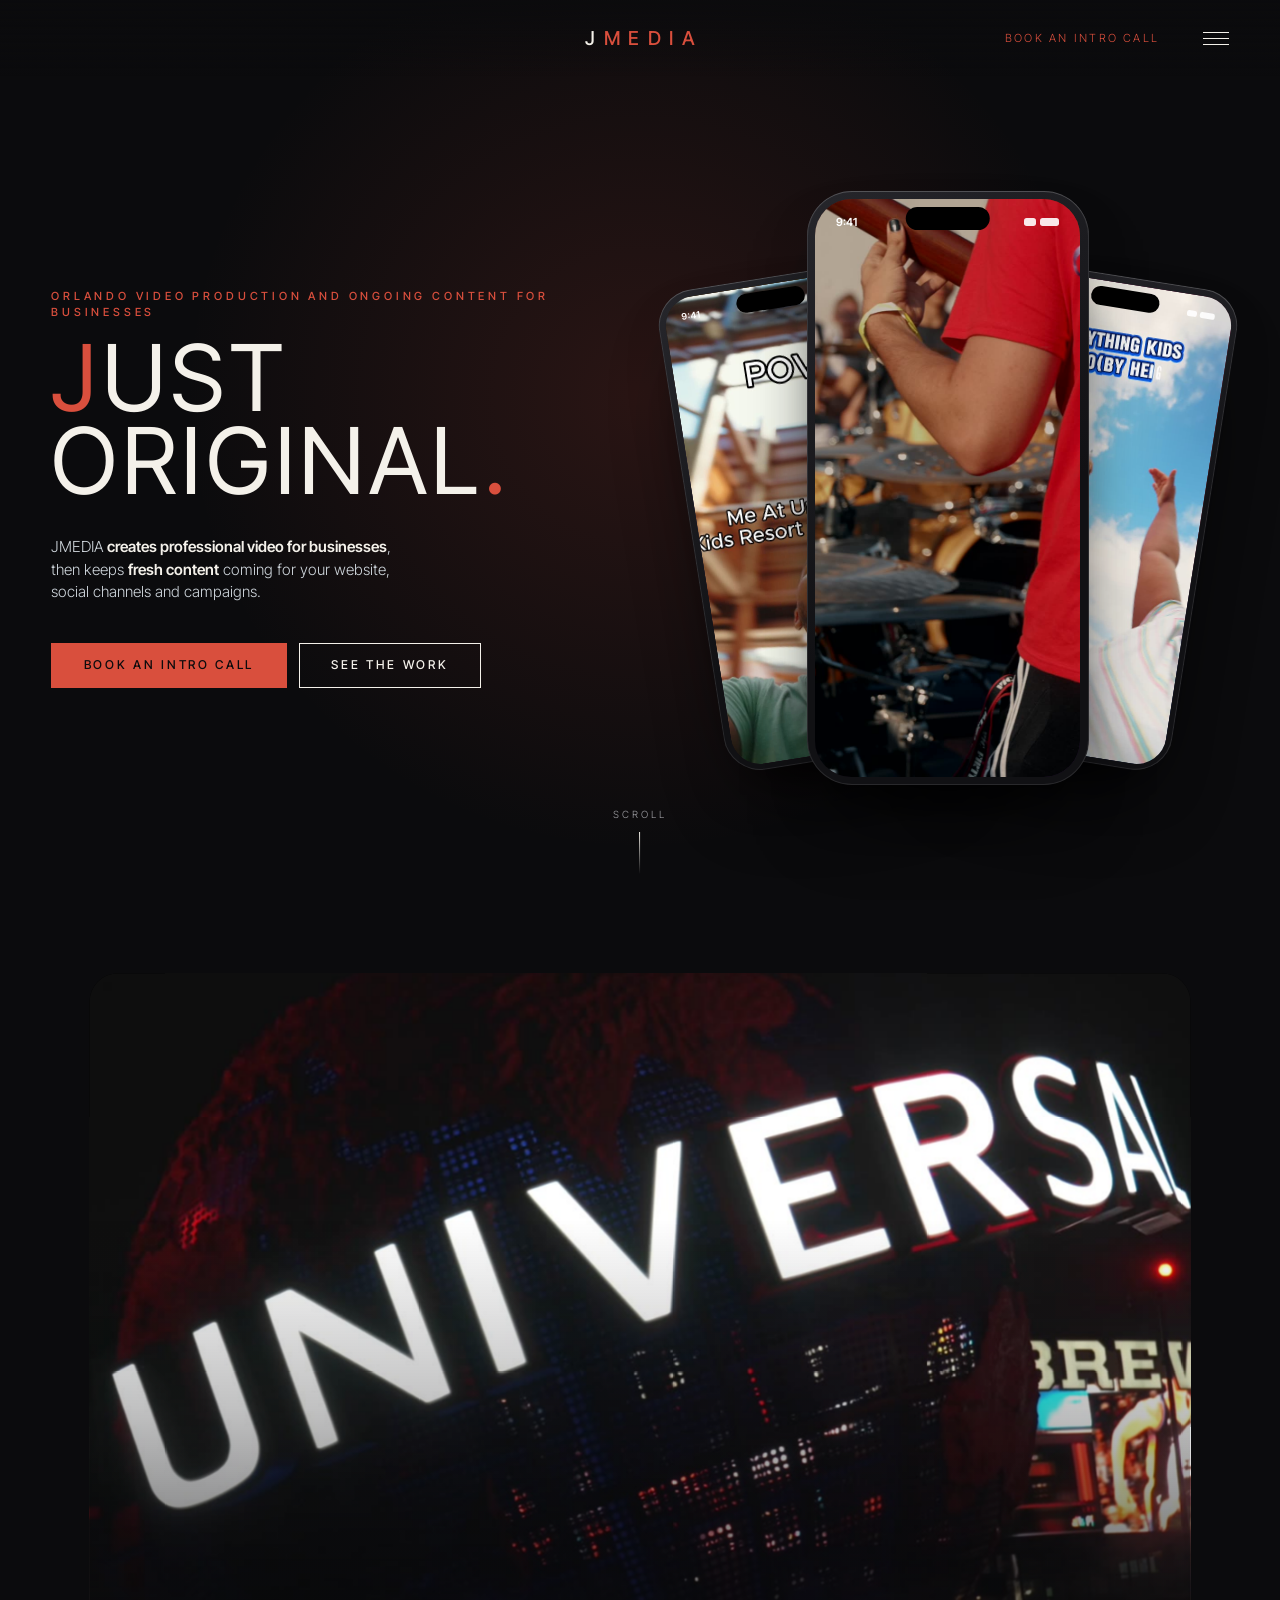
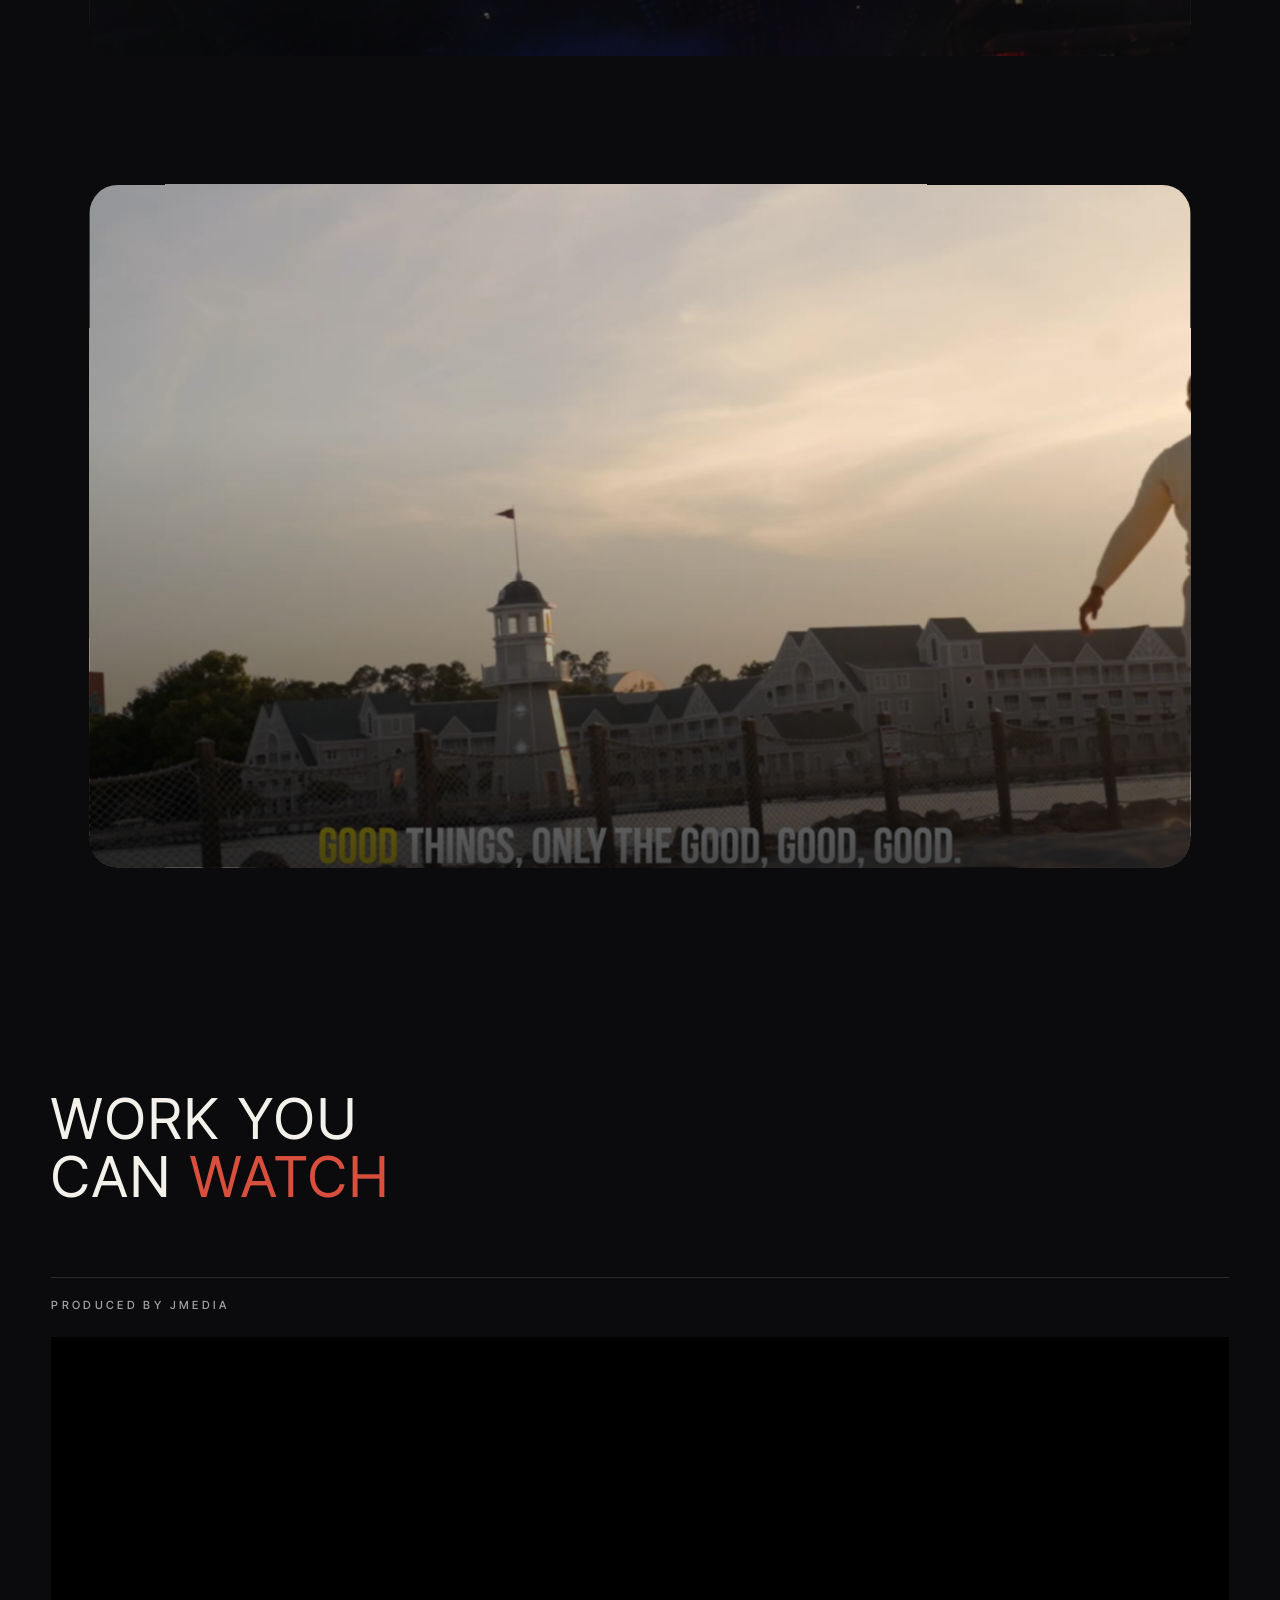
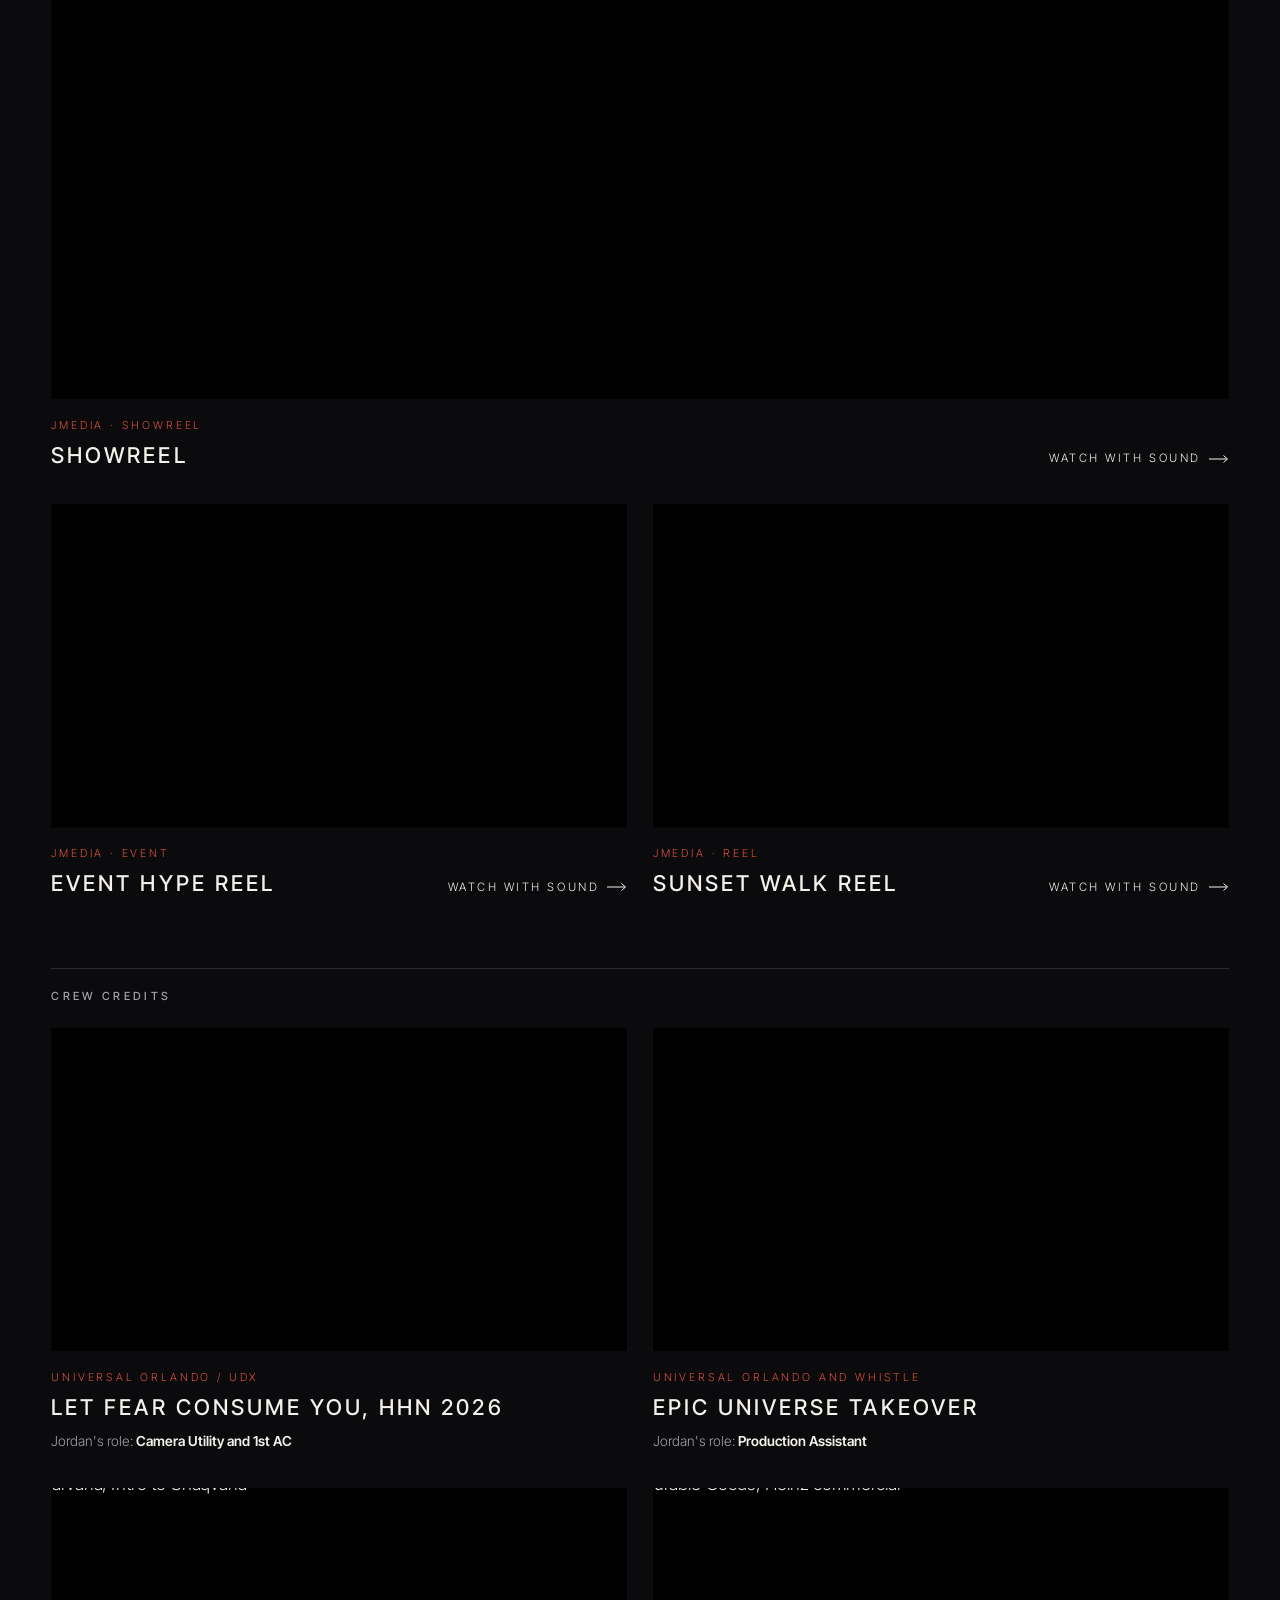
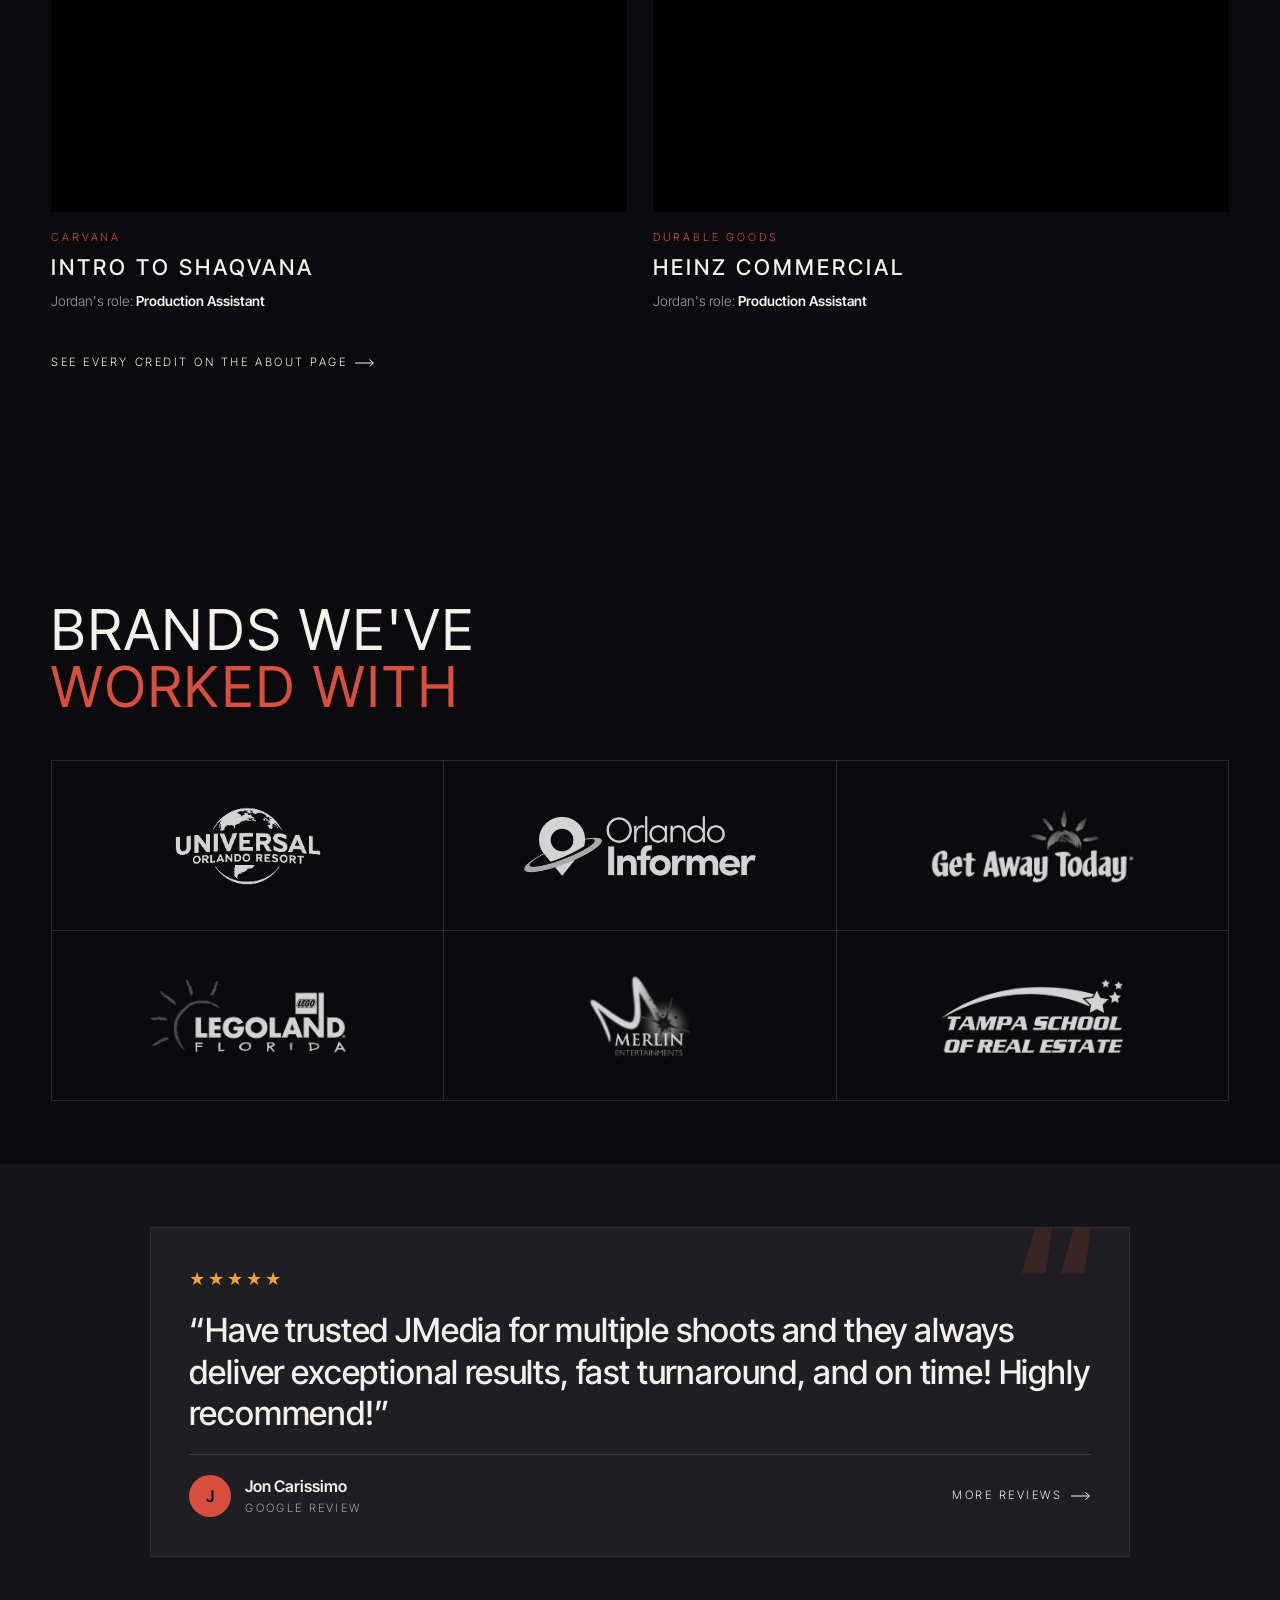
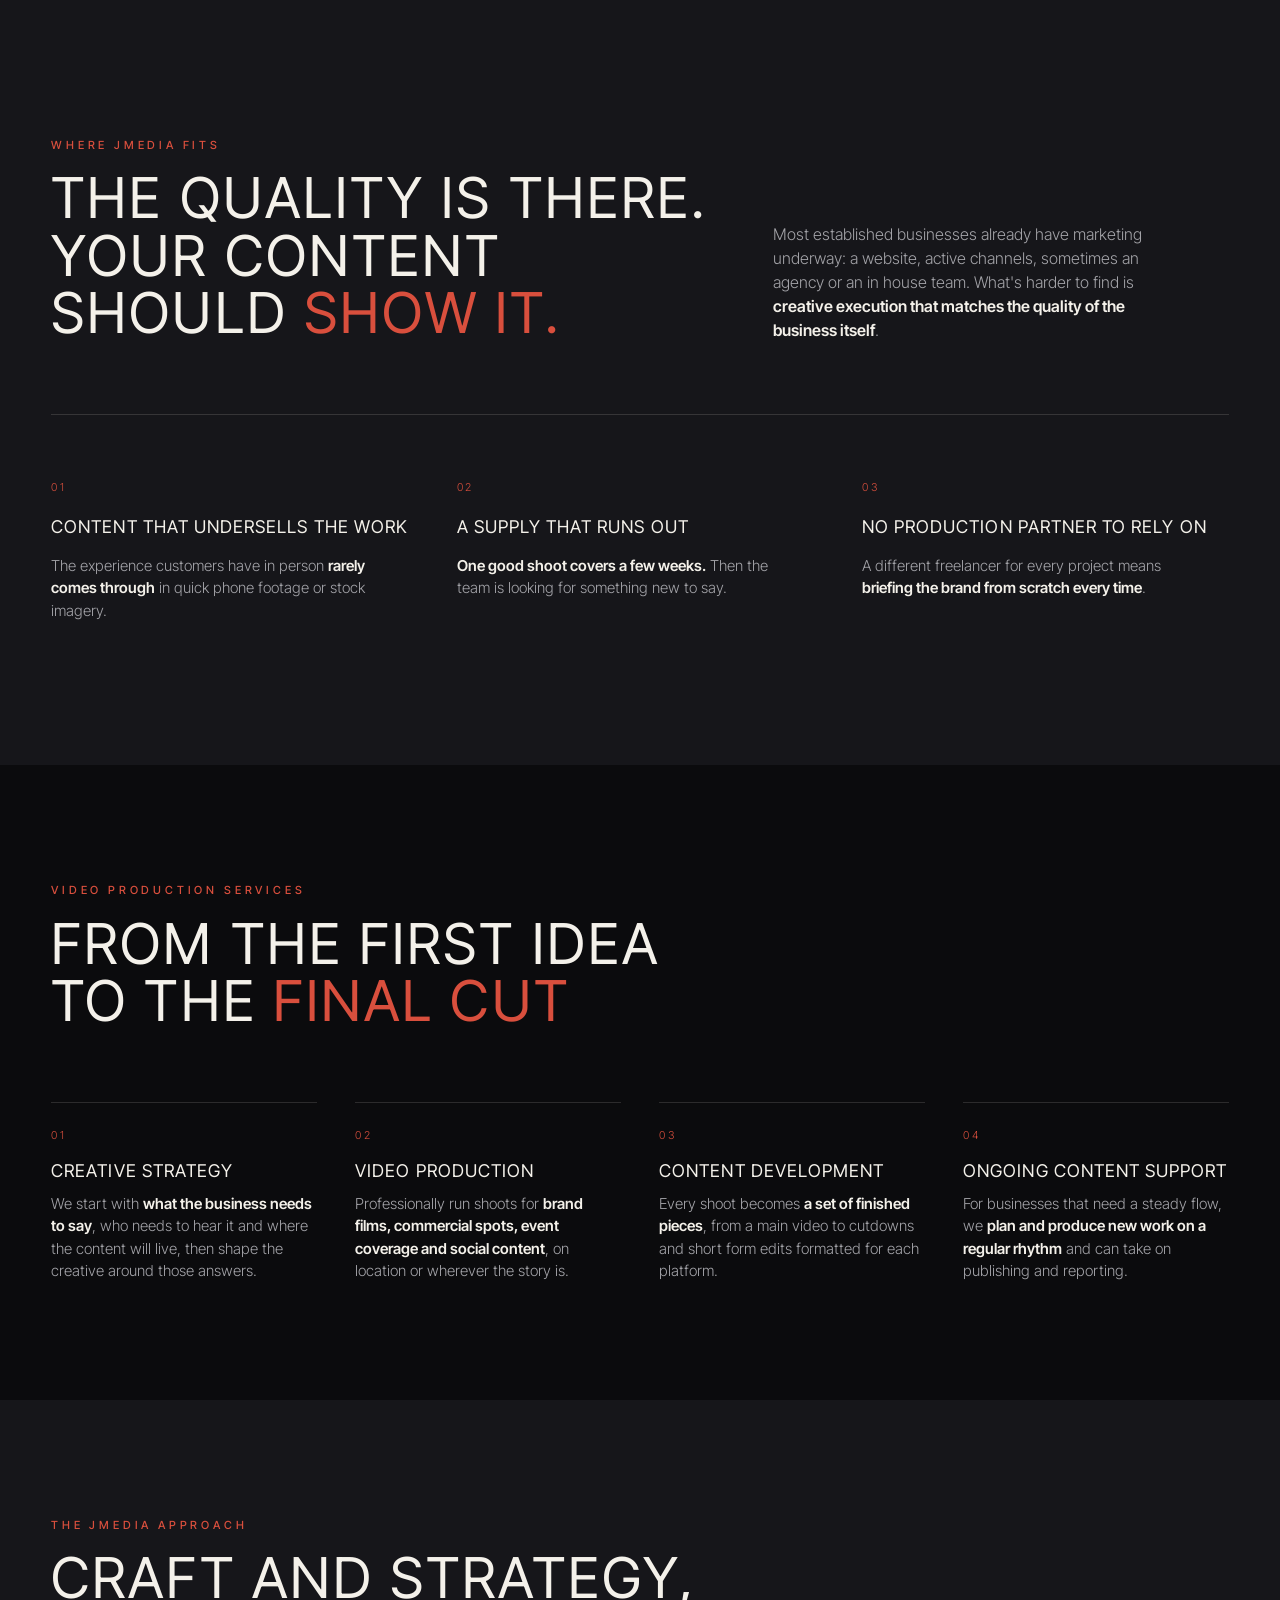
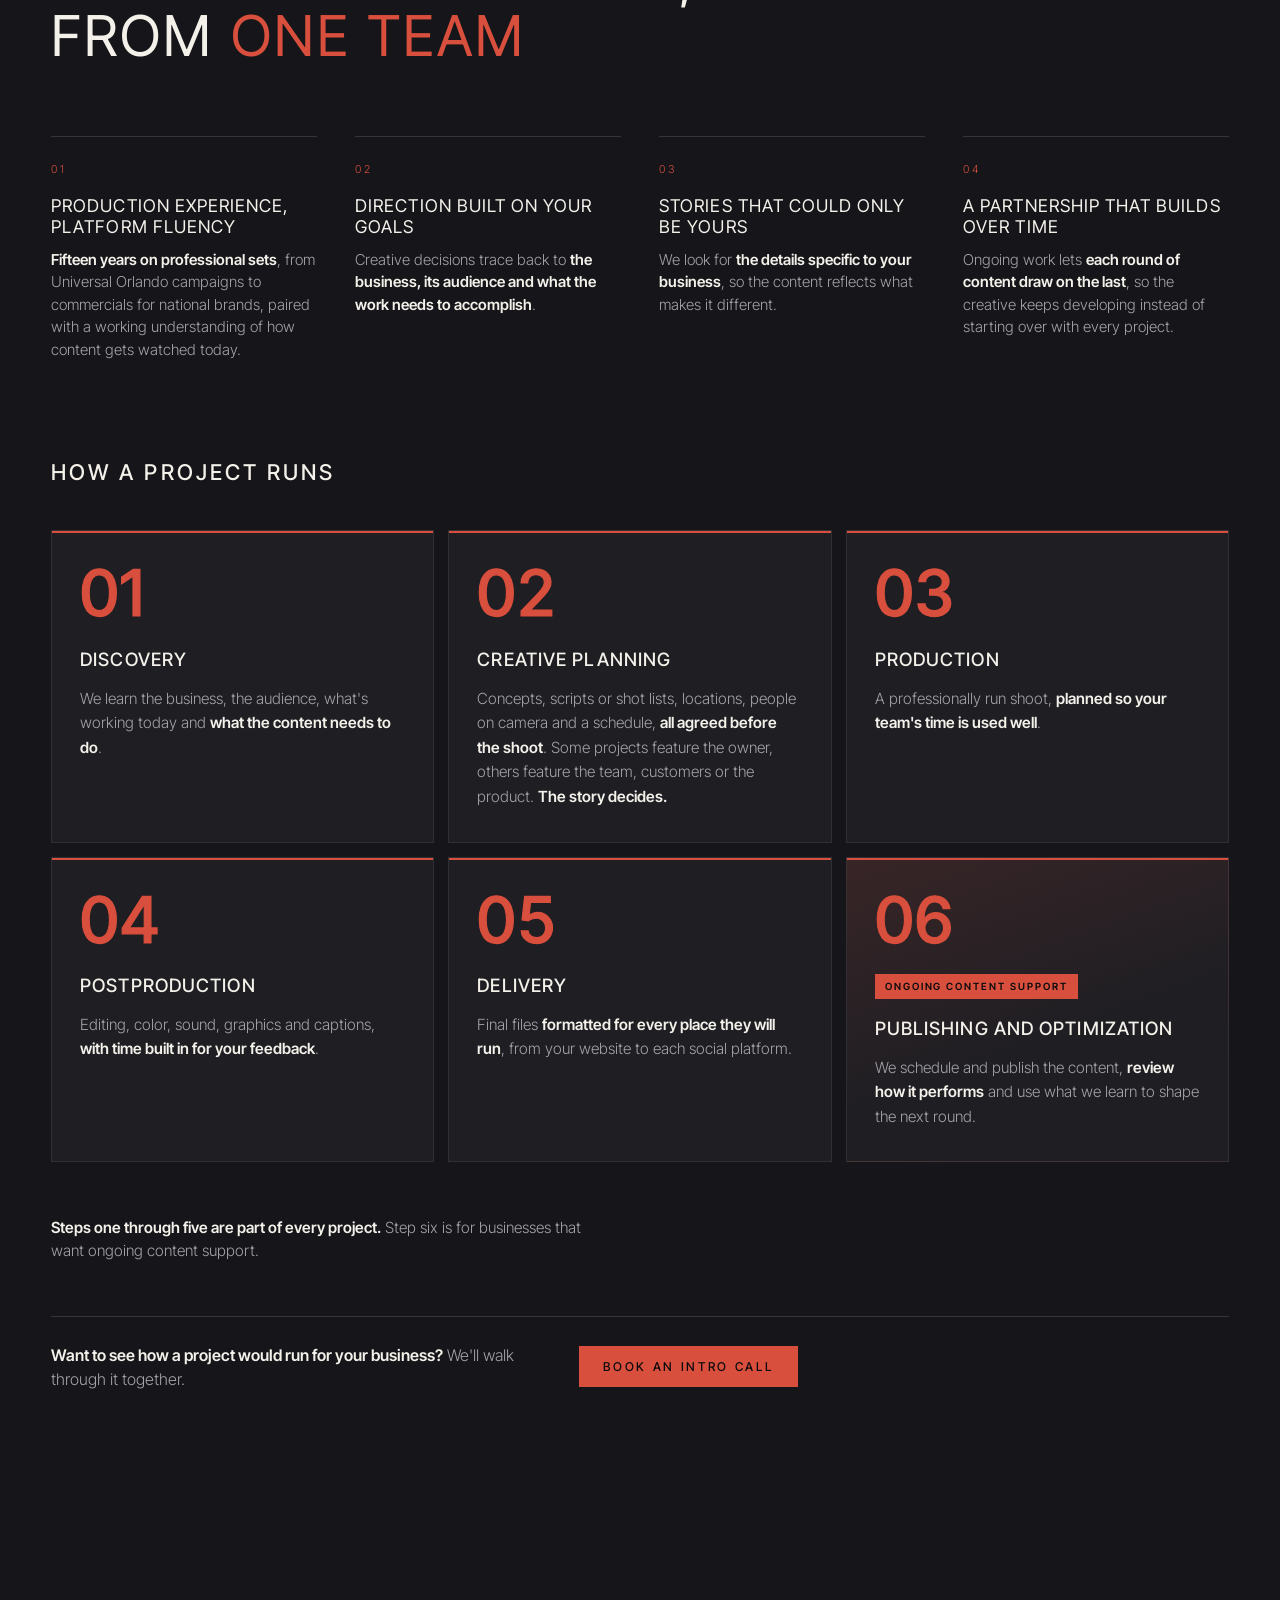
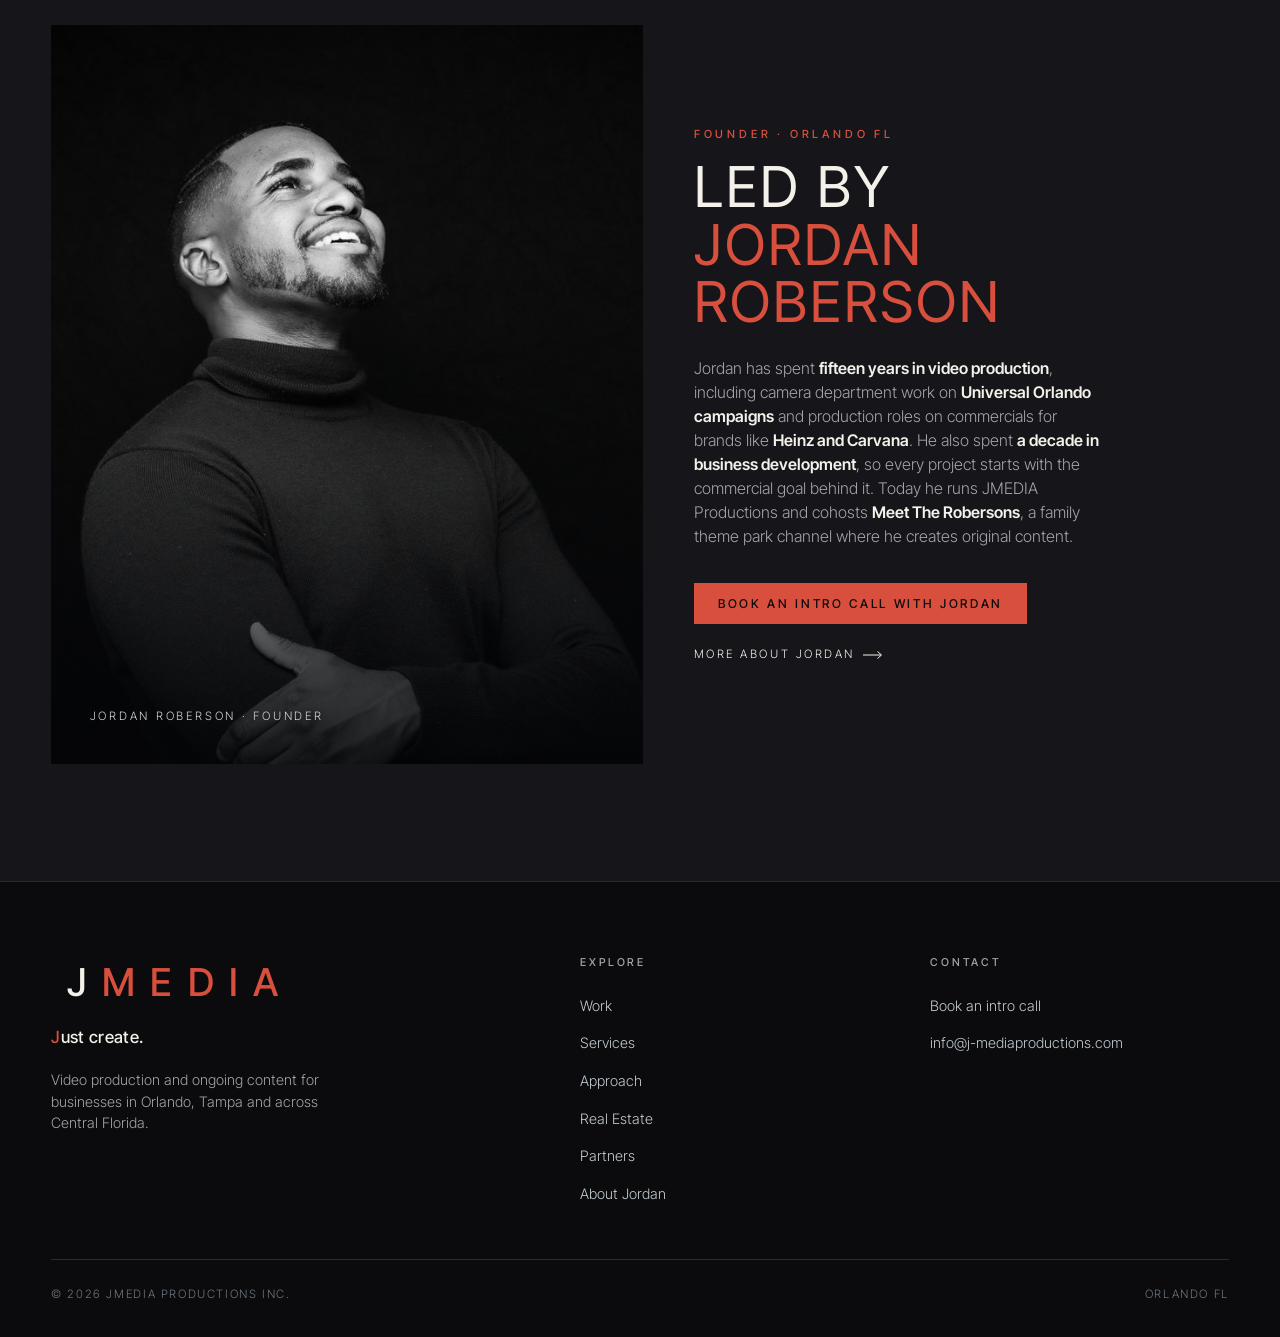
==== commit 3cf1f6f6: "Hero phones: drum reel center, two Universal family reels on the sides Co-Authored-By: Claude Opus 5" ====
--- a/index.html
+++ b/index.html
@@ -200,17 +200,18 @@
 
       <div class="fan" aria-hidden="true">
         <div class="fan__item"><div class="phone"><div class="screen ph ph--b">
+          <video class="ph__video" muted loop playsinline preload="none" poster="assets/reels/kids-resort-reel.jpg" data-src="assets/reels/kids-resort-reel.mp4"></video>
           <div class="sb"><span>9:41</span><i></i></div>
           <div class="ph__ui"><i></i><i></i><i></i></div>
         </div></div></div>
         <div class="fan__item"><div class="phone"><div class="screen ph ph--main">
-          <!-- social reel goes here: set src to the compilation (9:16 MP4) and remove "hidden" -->
-          <video class="ph__video" muted loop playsinline autoplay preload="none" hidden></video>
+          <video class="ph__video" muted loop playsinline autoplay preload="auto" poster="assets/reels/drum-reel.jpg" src="assets/reels/drum-reel.mp4"></video>
           <div class="sb"><span>9:41</span><i></i></div>
           <span class="ph__j">J</span>
           <div class="ph__bar"><i></i></div>
         </div></div></div>
         <div class="fan__item"><div class="phone"><div class="screen ph ph--c">
+          <video class="ph__video" muted loop playsinline preload="none" poster="assets/reels/kids-ioa-reel.jpg" data-src="assets/reels/kids-ioa-reel.mp4"></video>
           <div class="sb"><span>9:41</span><i></i></div>
           <div class="ph__ui"><i></i><i></i><i></i></div>
         </div></div></div>
@@ -719,5 +720,22 @@
   });
 })();
 </script>
+<script>
+/* hero phones: side reels load after the page, all pause off screen or for reduced motion */
+(function(){
+  var vids=[].slice.call(document.querySelectorAll('.fan .ph__video'));
+  if(!vids.length) return;
+  var calm=matchMedia('(prefers-reduced-motion: reduce)').matches;
+  function play(v){ if(calm) return; var p=v.play(); if(p&&p.catch) p.catch(function(){}); }
+  if(calm) vids.forEach(function(v){ v.removeAttribute('autoplay'); v.pause(); });
+  window.addEventListener('load',function(){
+    vids.forEach(function(v){ if(v.dataset.src && !v.getAttribute('src')){ v.src=v.dataset.src; } });
+    if('IntersectionObserver' in window){
+      var io=new IntersectionObserver(function(es){ es.forEach(function(e){ e.isIntersecting?play(e.target):e.target.pause(); }); });
+      vids.forEach(function(v){ io.observe(v); });
+    } else vids.forEach(play);
+  });
+})();
+</script>
 </body>
 </html>
--- a/assets/site.css
+++ b/assets/site.css
@@ -879,7 +879,8 @@
 .ph__ui i:nth-child(1){width:46%;height:6cqw;background:rgba(244,241,234,.5)}
 .ph__ui i:nth-child(2){width:80%}.ph__ui i:nth-child(3){width:62%}
 .ph__video{position:absolute;inset:0;z-index:2;width:100%;height:100%;object-fit:cover}
-.ph__video:not([hidden]) ~ .ph__j,.ph__video:not([hidden]) ~ .ph__bar{display:none}
+.ph__video{pointer-events:none;background:#0b0b0e}
+.ph__video:not([hidden]) ~ .ph__j,.ph__video:not([hidden]) ~ .ph__bar,.ph__video:not([hidden]) ~ .ph__ui{display:none}
 @media(prefers-reduced-motion:reduce){.ph::before,.ph__j,.ph__bar i{animation:none}}
 
 /* phones stack in one grid cell, centred in the stage */
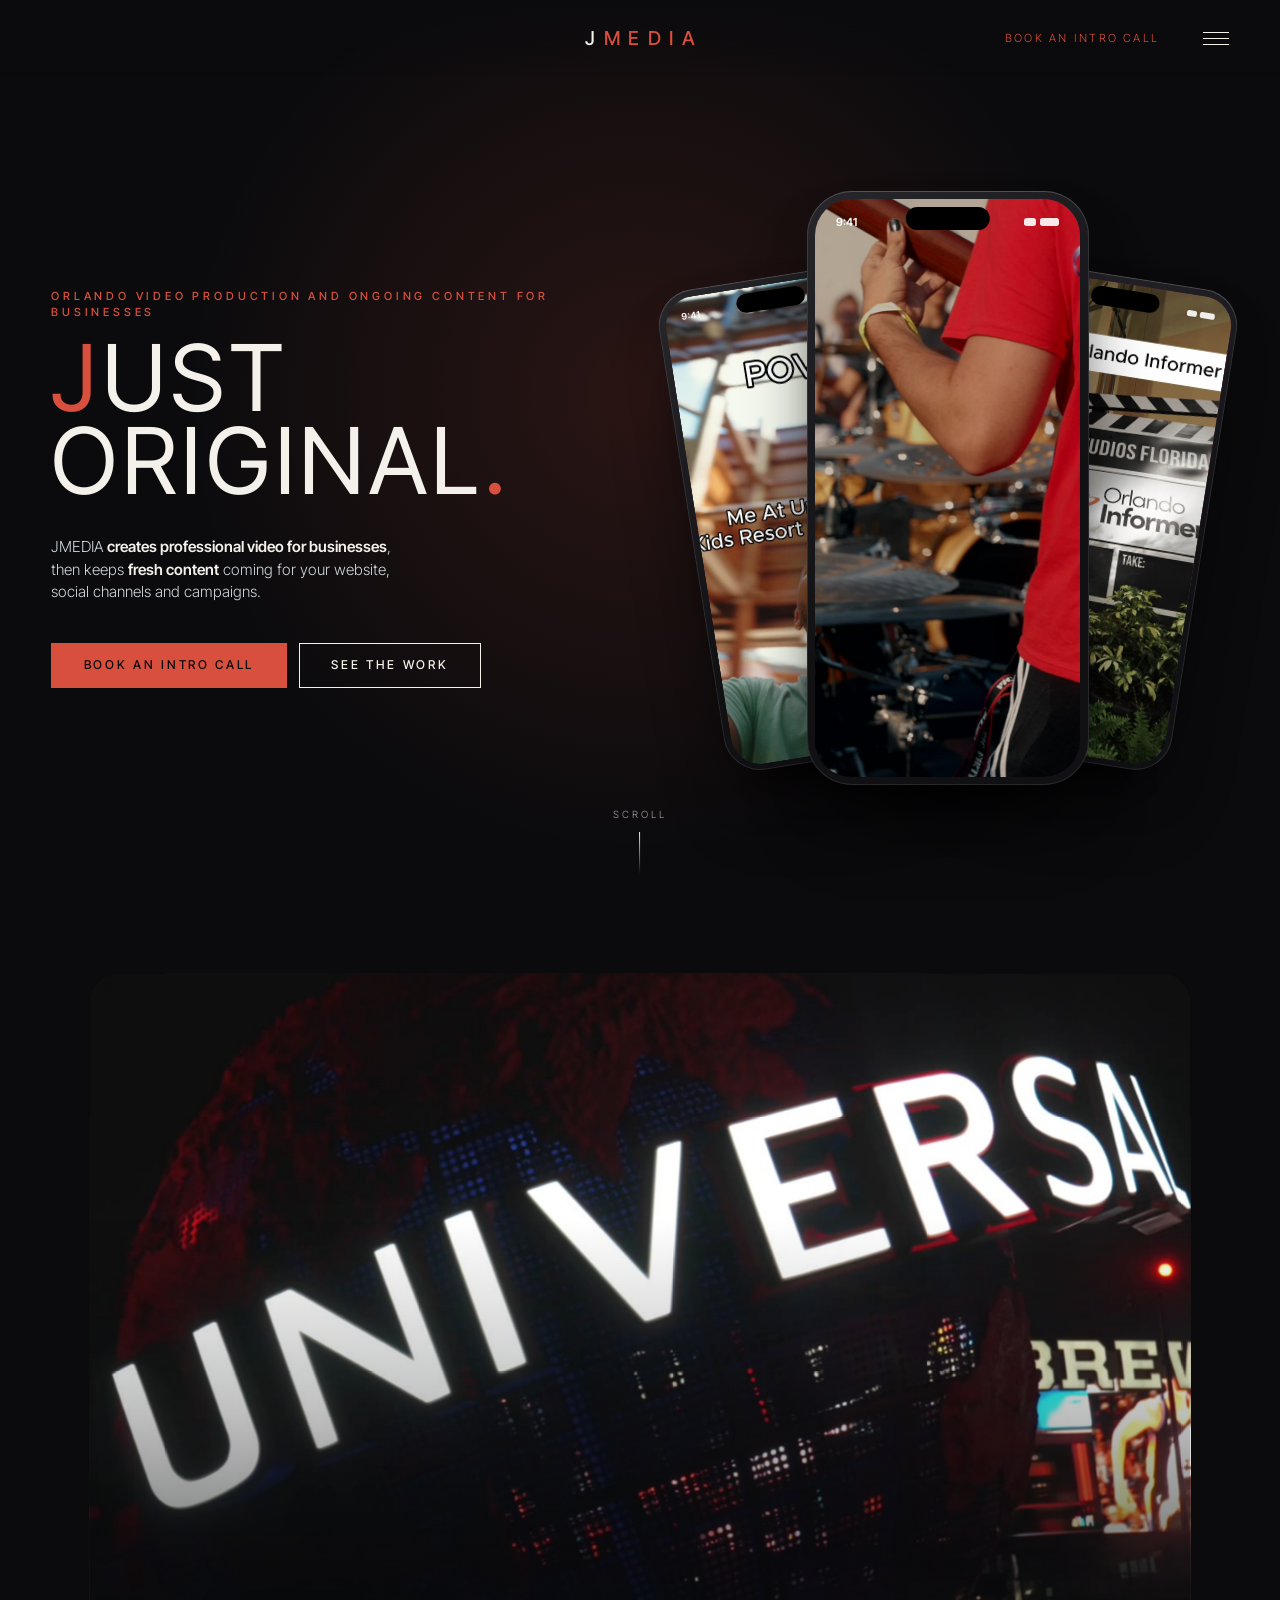
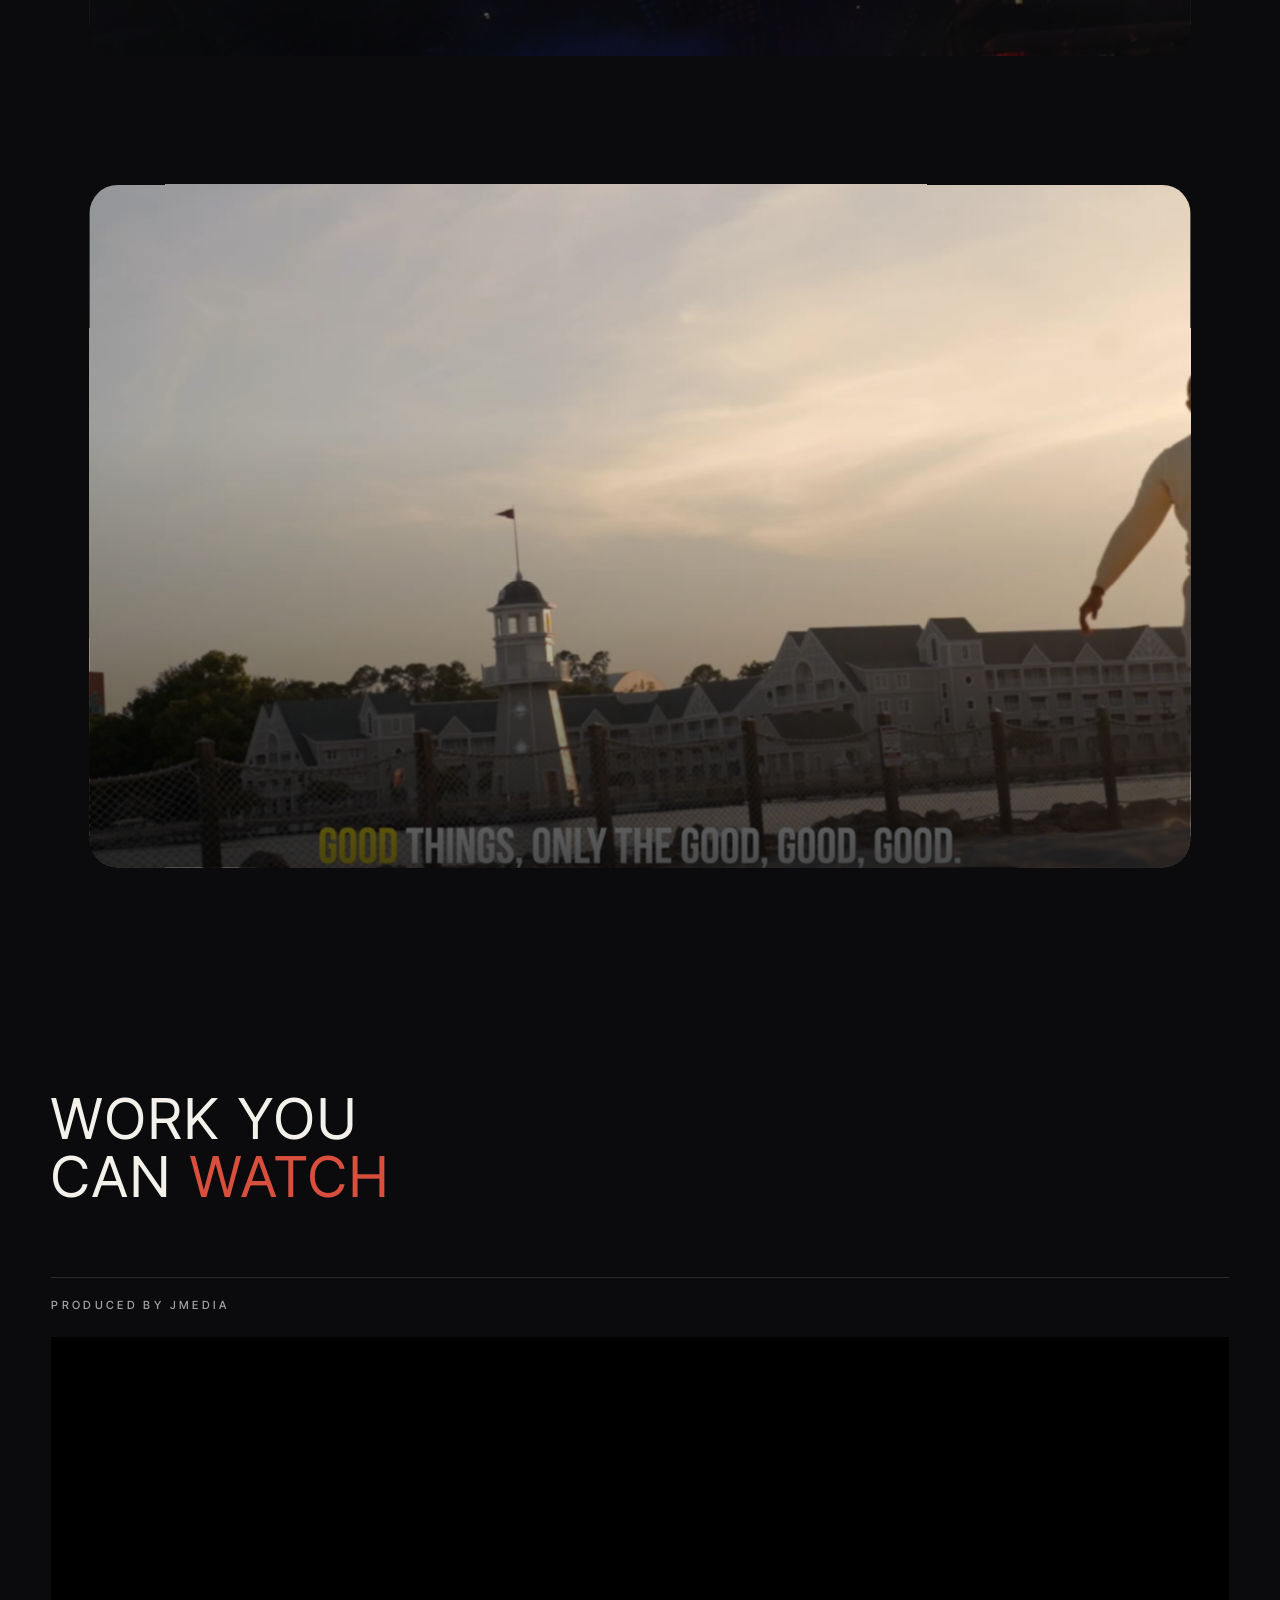
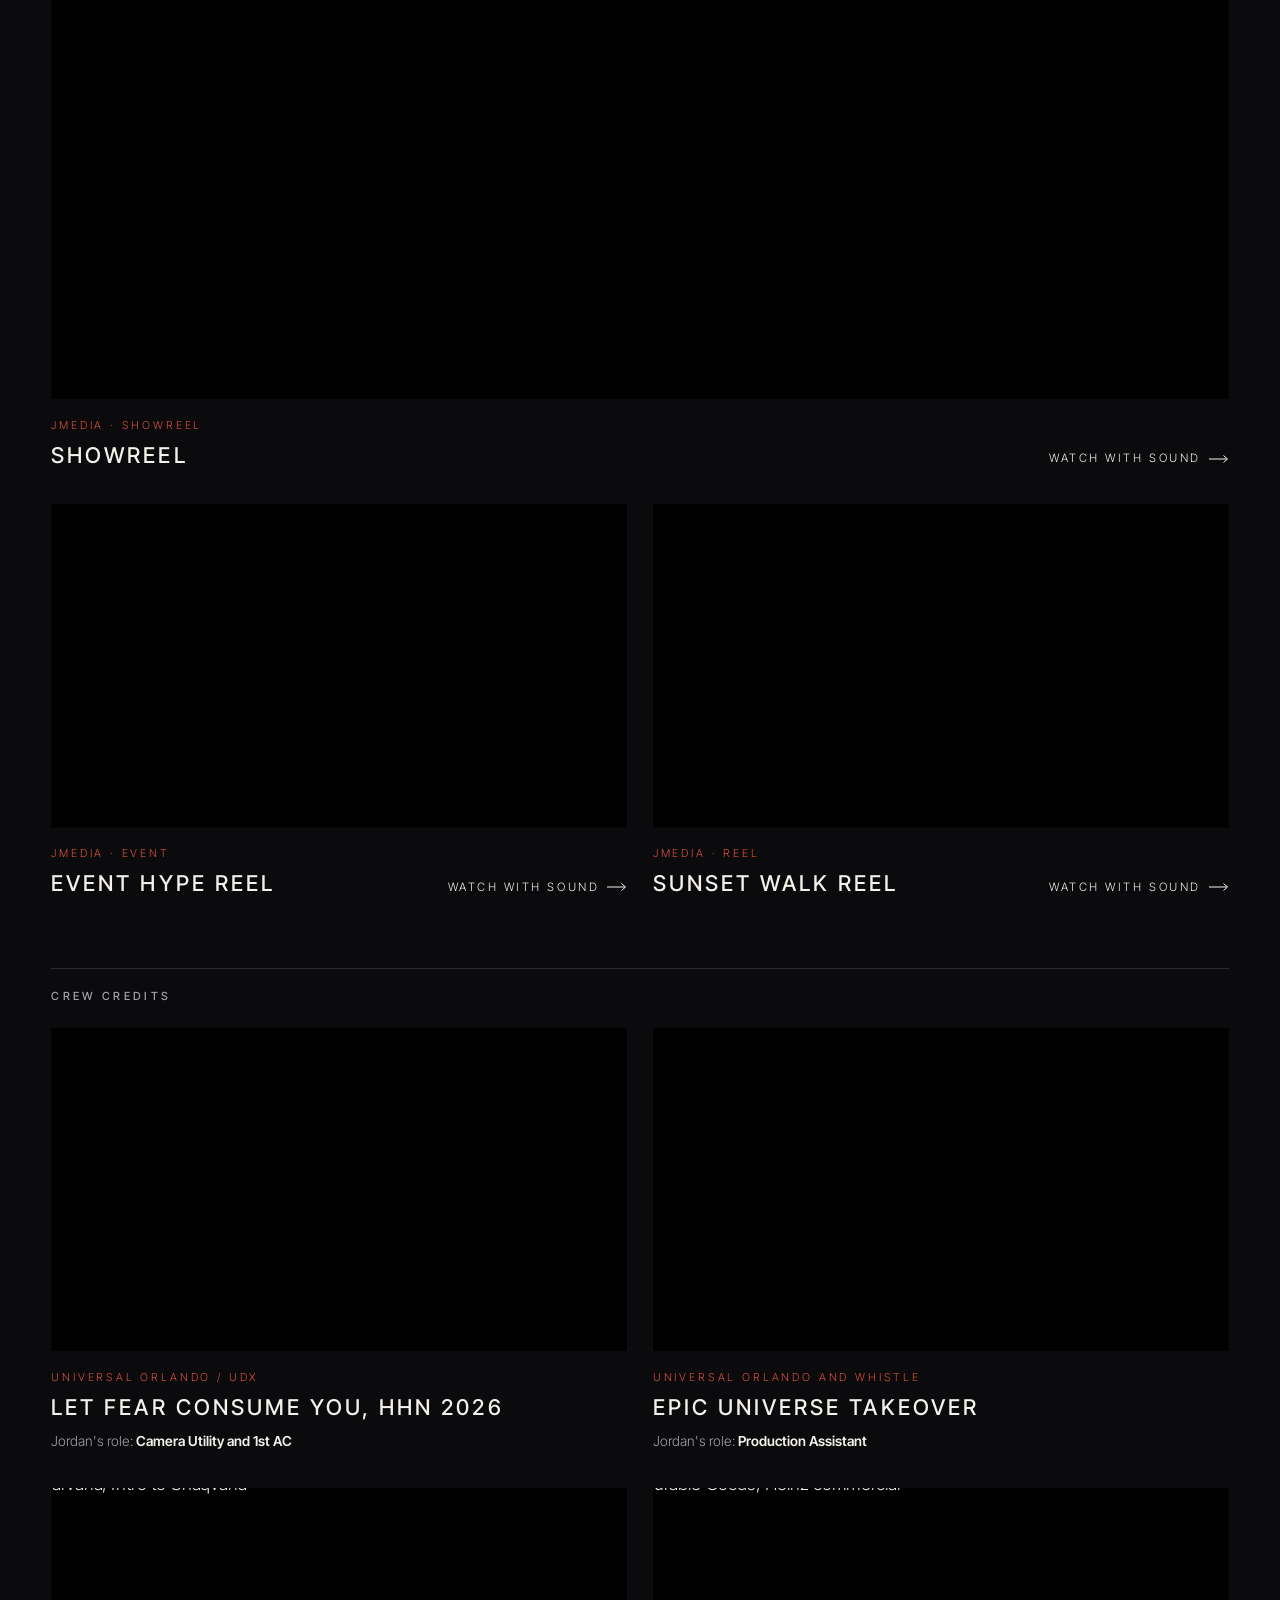
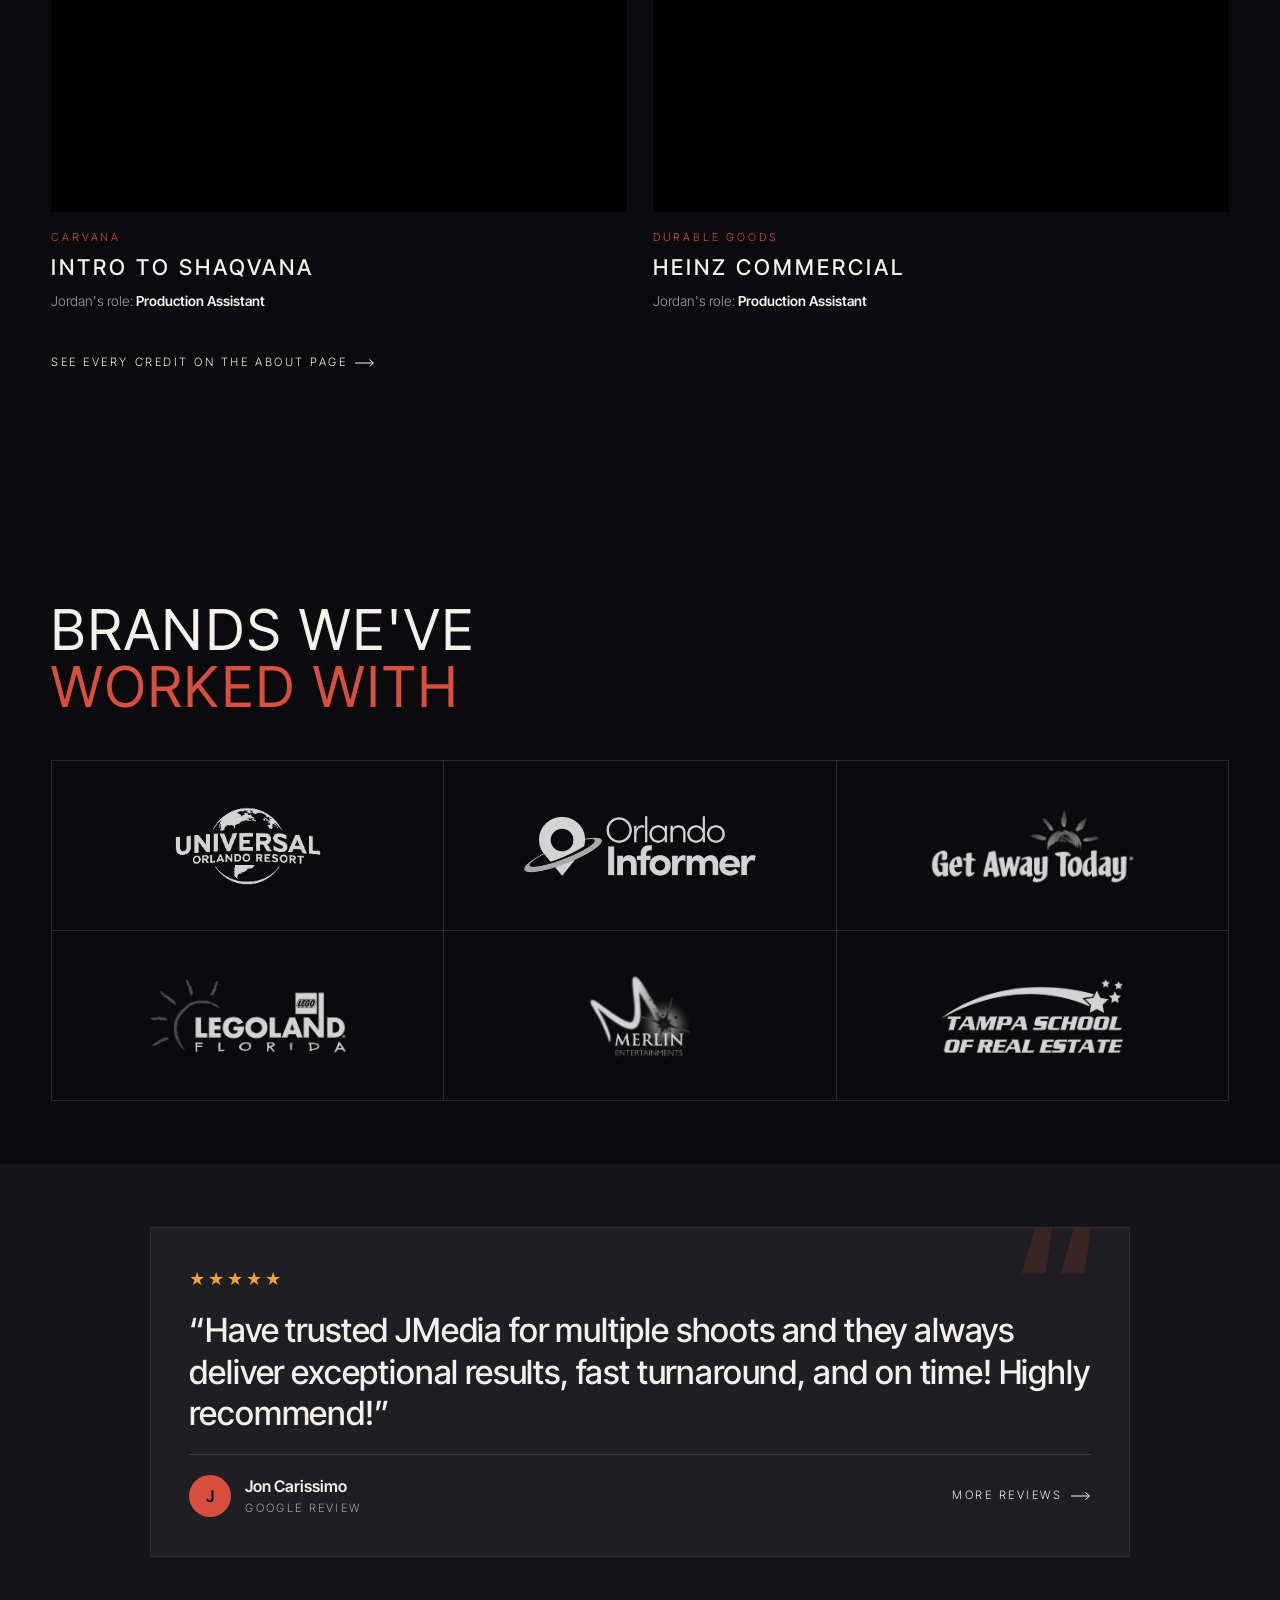
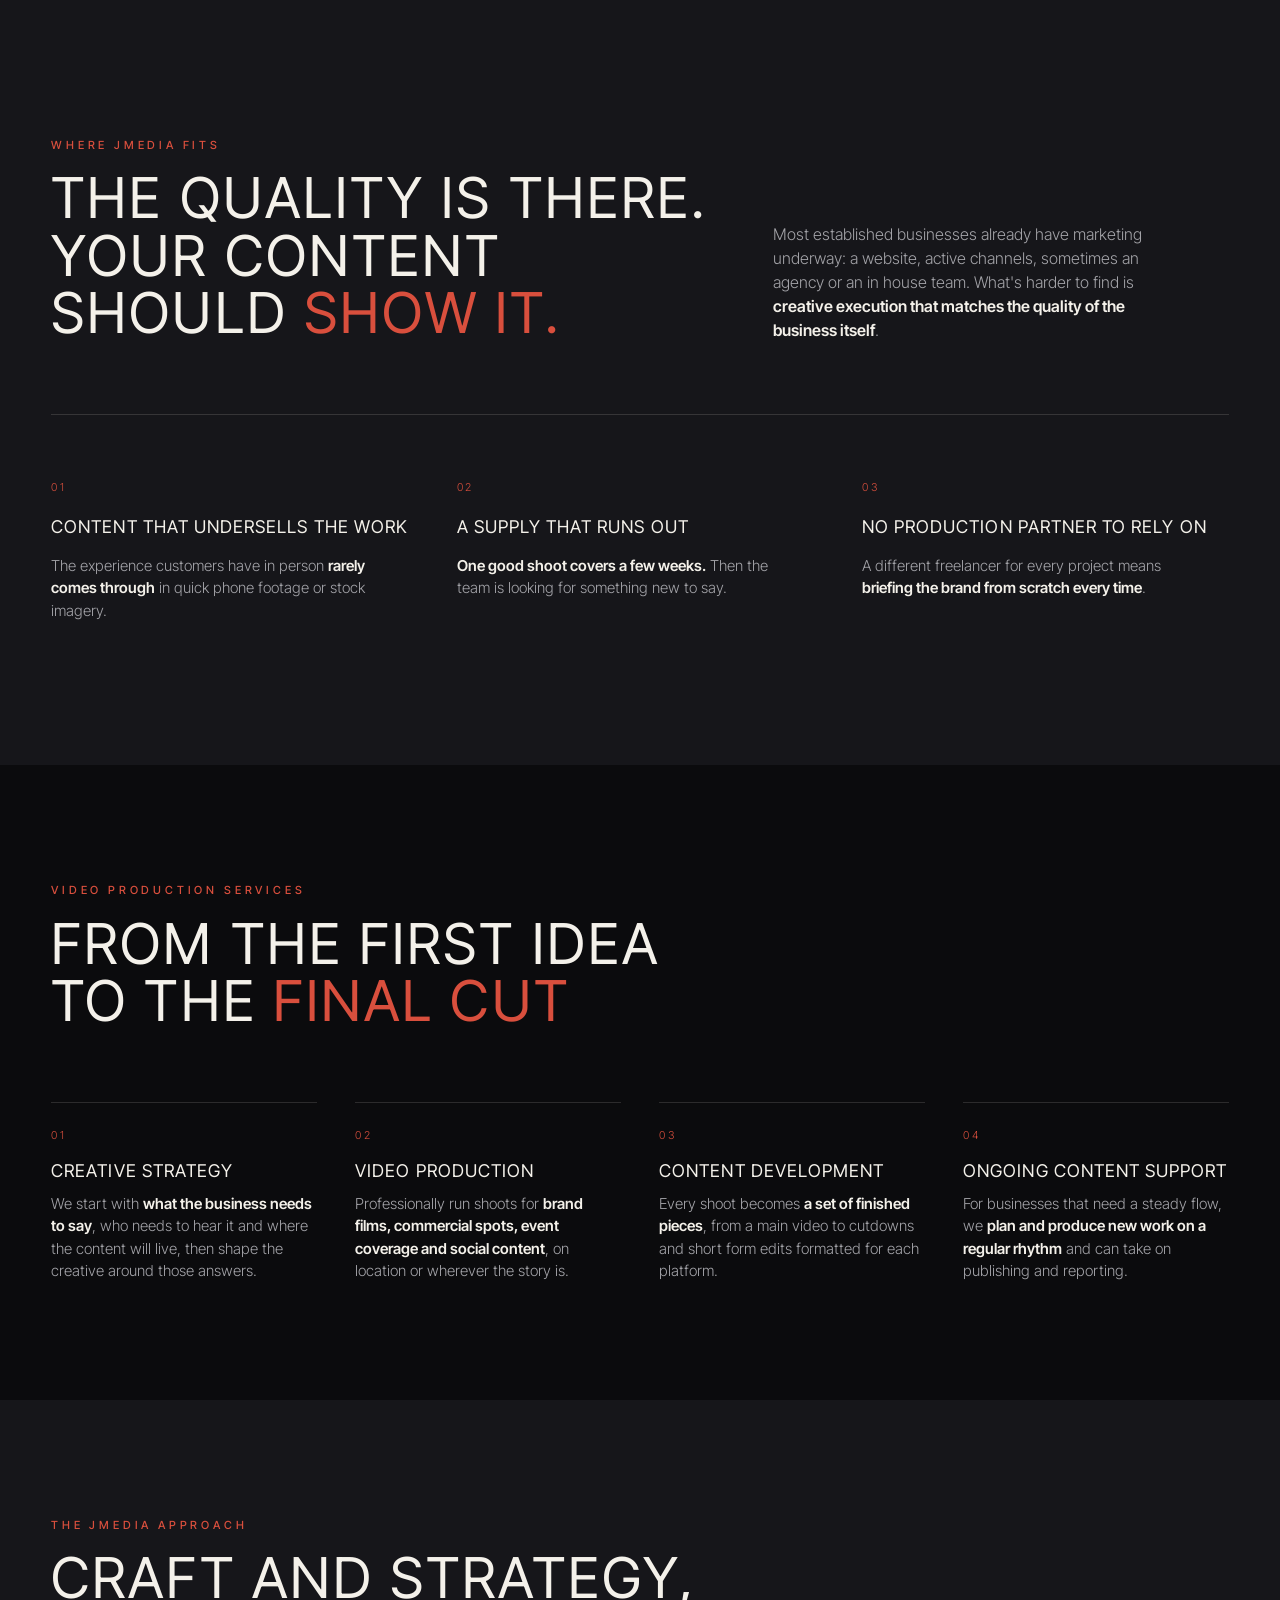
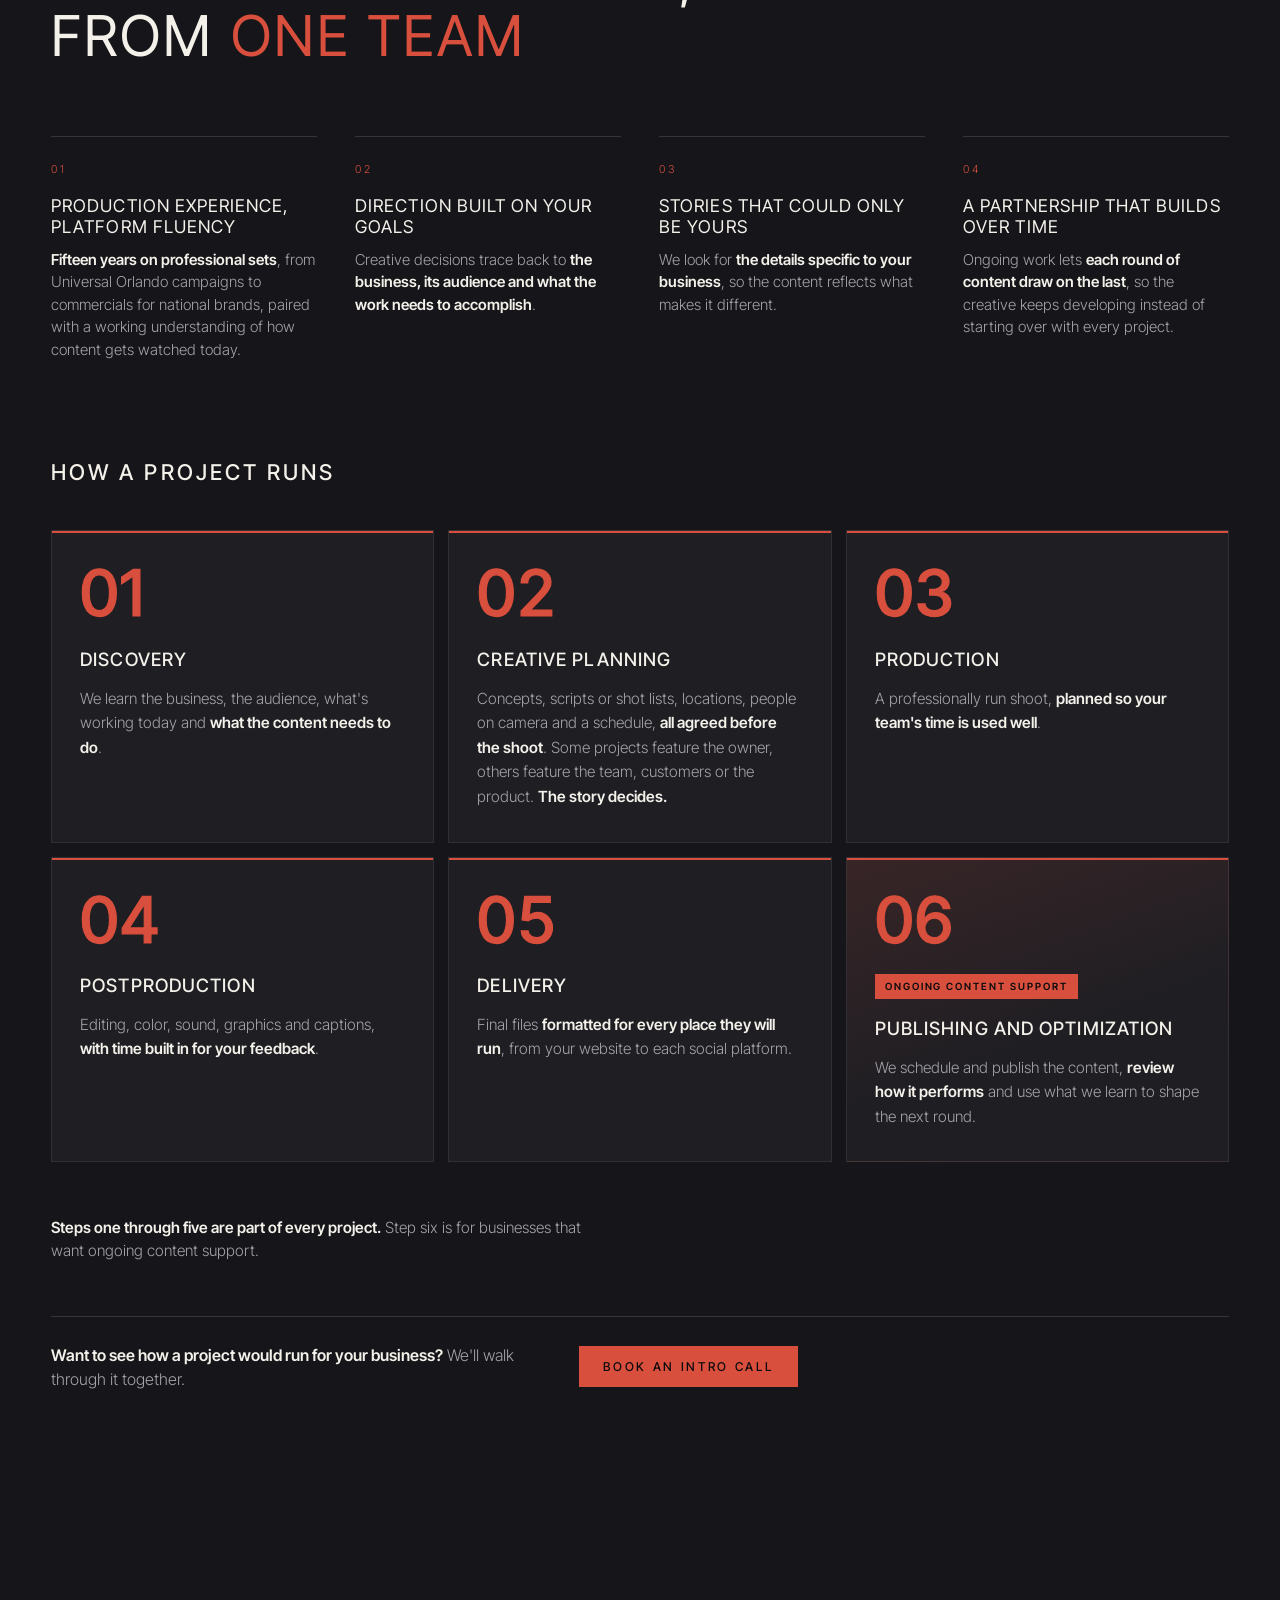
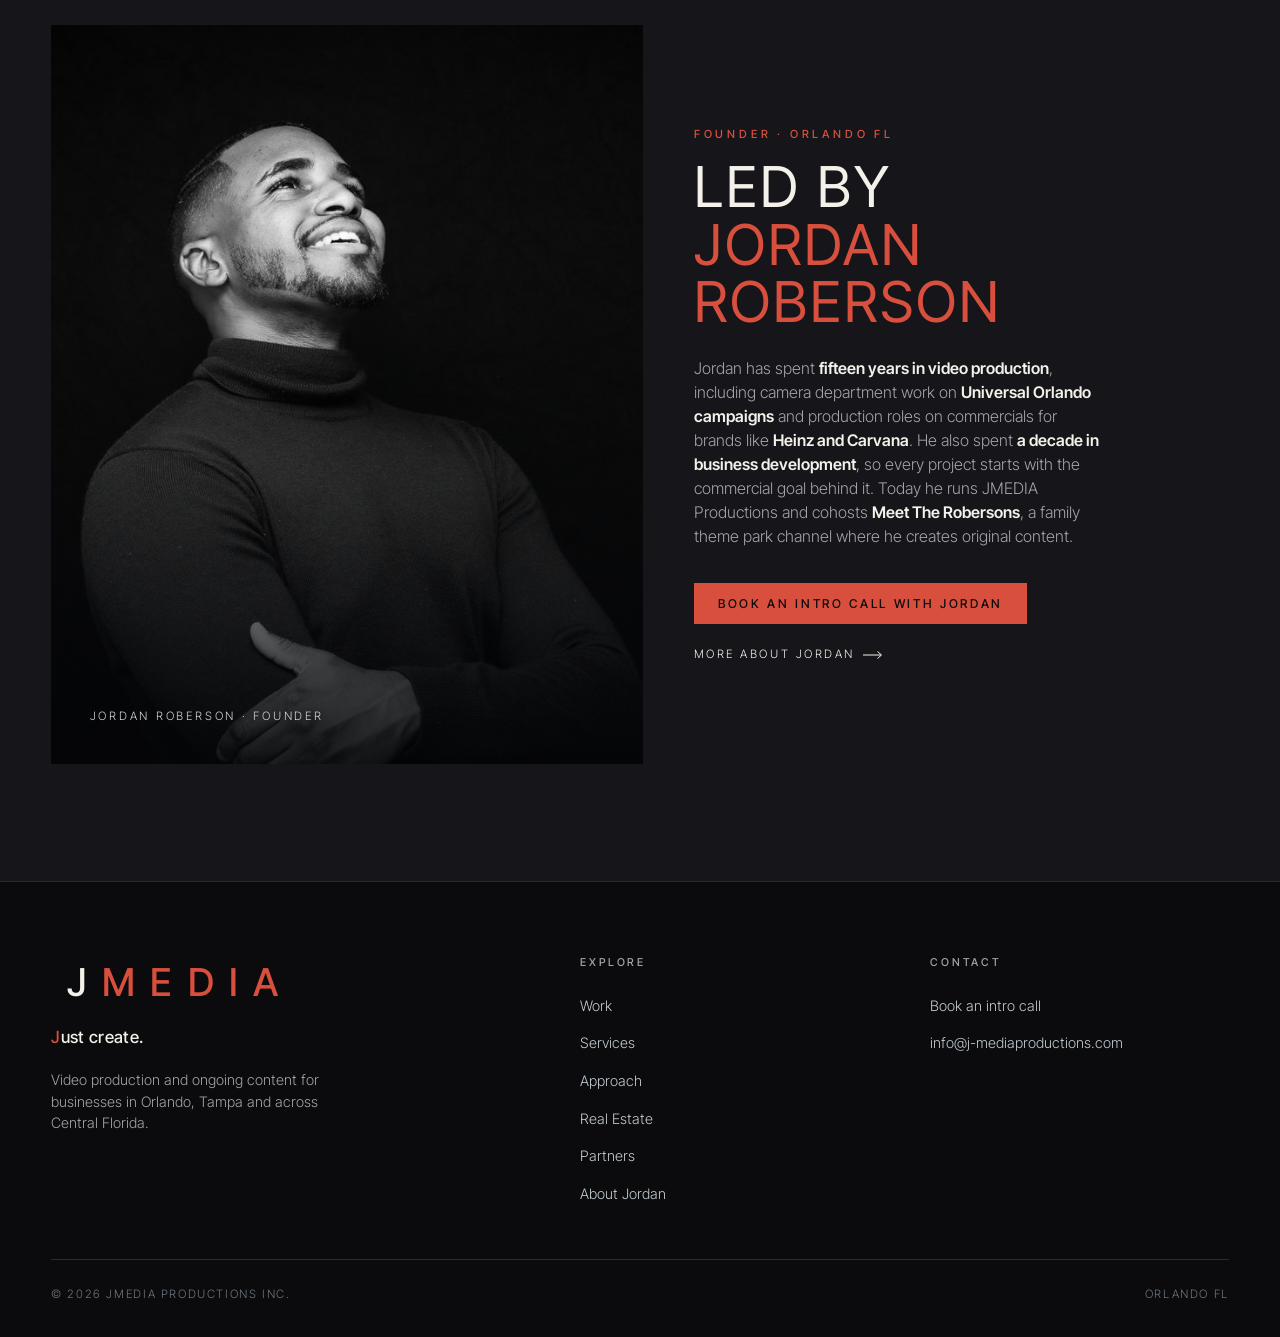
==== commit c3dee44d: "Hero: swap right phone to Orlando Informer meetup reel Co-Authored-By: Claude Opus 5.5 <noreply@anth" ====
--- a/index.html
+++ b/index.html
@@ -211,7 +211,7 @@
           <div class="ph__bar"><i></i></div>
         </div></div></div>
         <div class="fan__item"><div class="phone"><div class="screen ph ph--c">
-          <video class="ph__video" muted loop playsinline preload="none" poster="assets/reels/kids-ioa-reel.jpg" data-src="assets/reels/kids-ioa-reel.mp4"></video>
+          <video class="ph__video" muted loop playsinline preload="none" poster="assets/reels/oi-meetup-reel.jpg" data-src="assets/reels/oi-meetup-reel.mp4"></video>
           <div class="sb"><span>9:41</span><i></i></div>
           <div class="ph__ui"><i></i><i></i><i></i></div>
         </div></div></div>
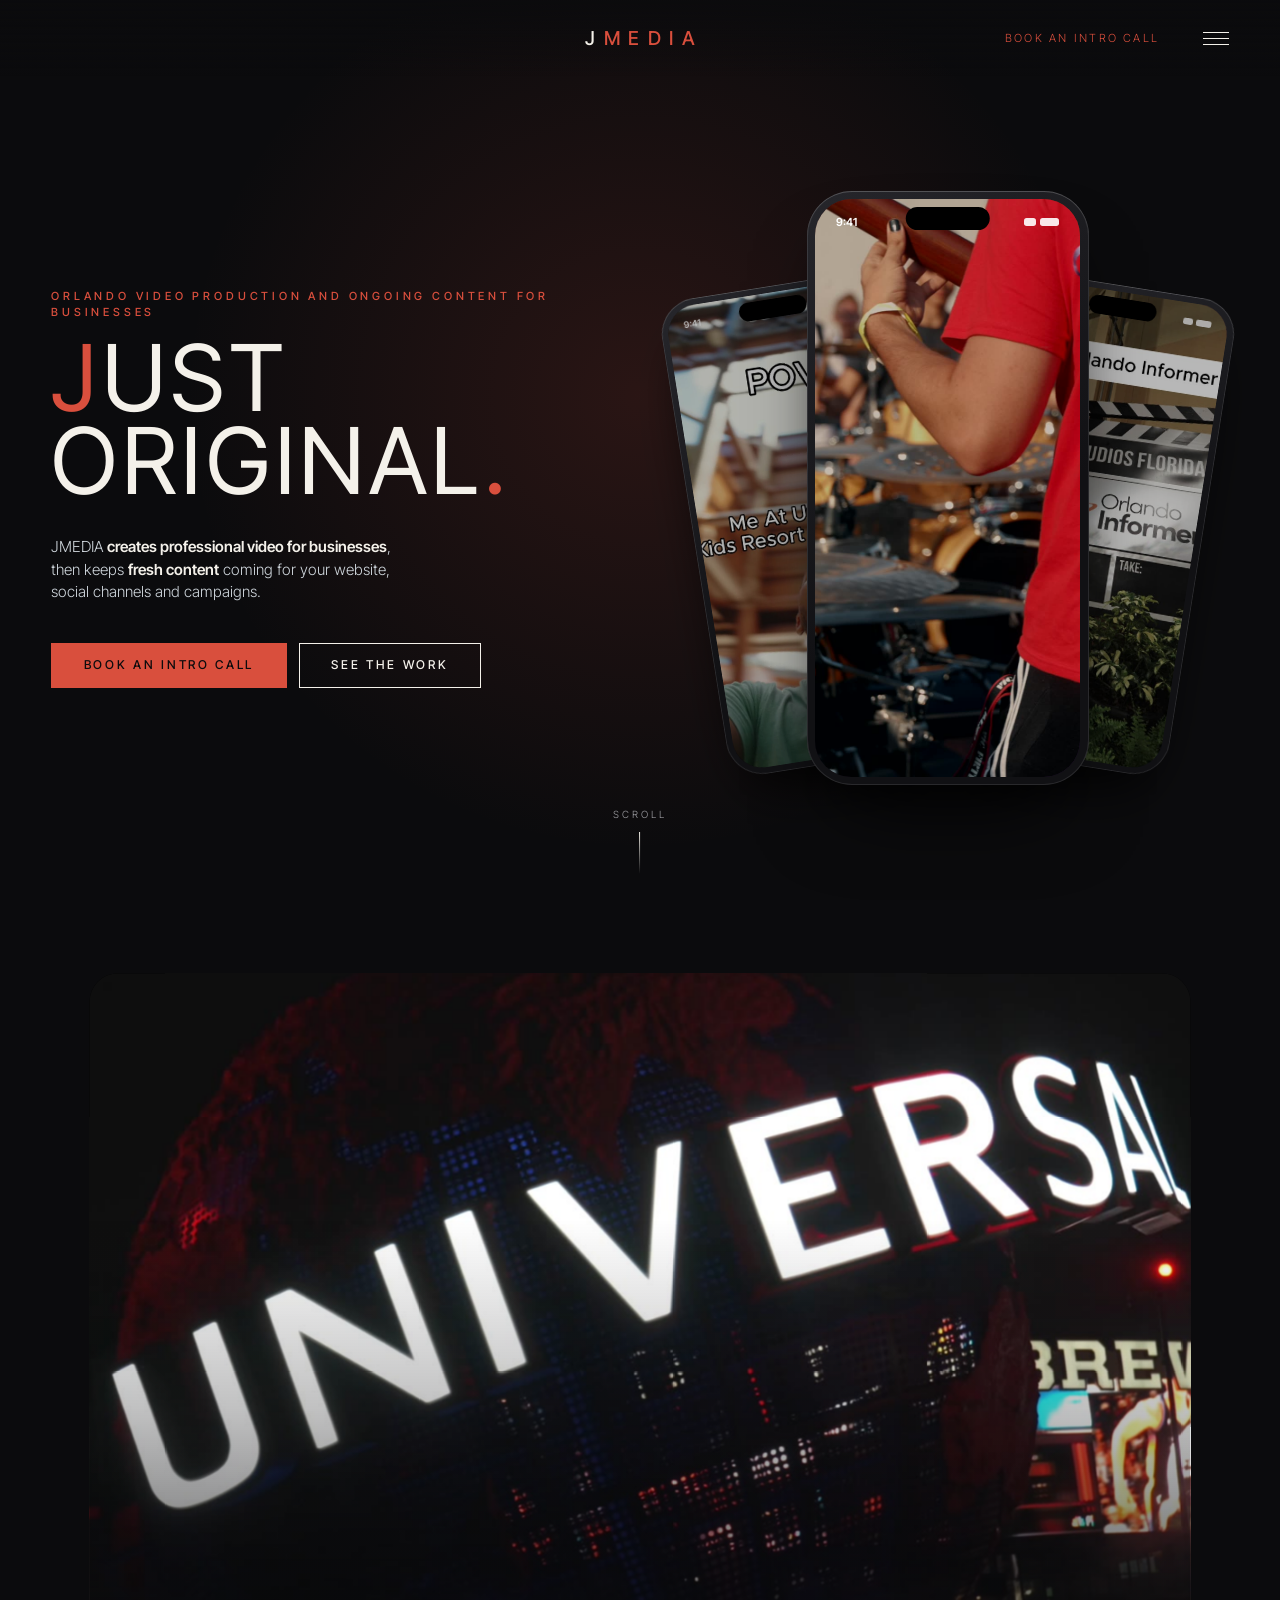
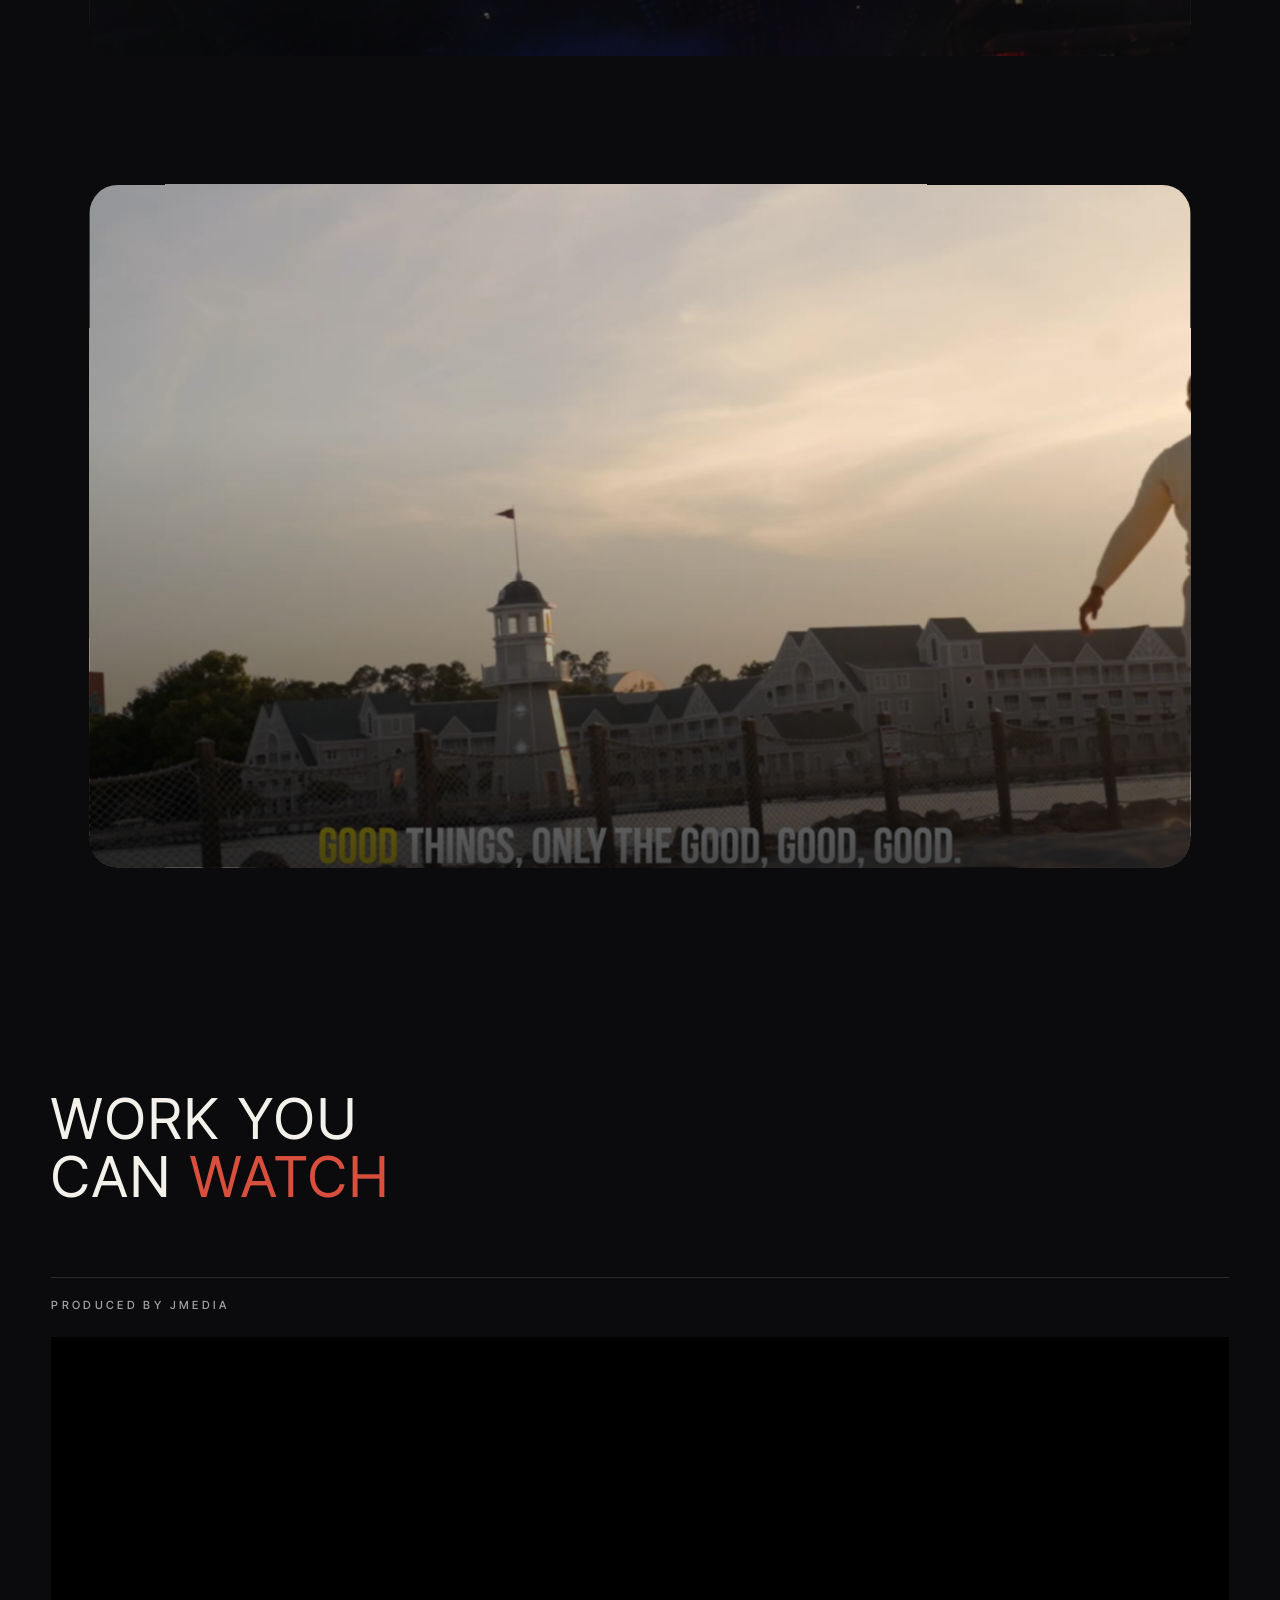
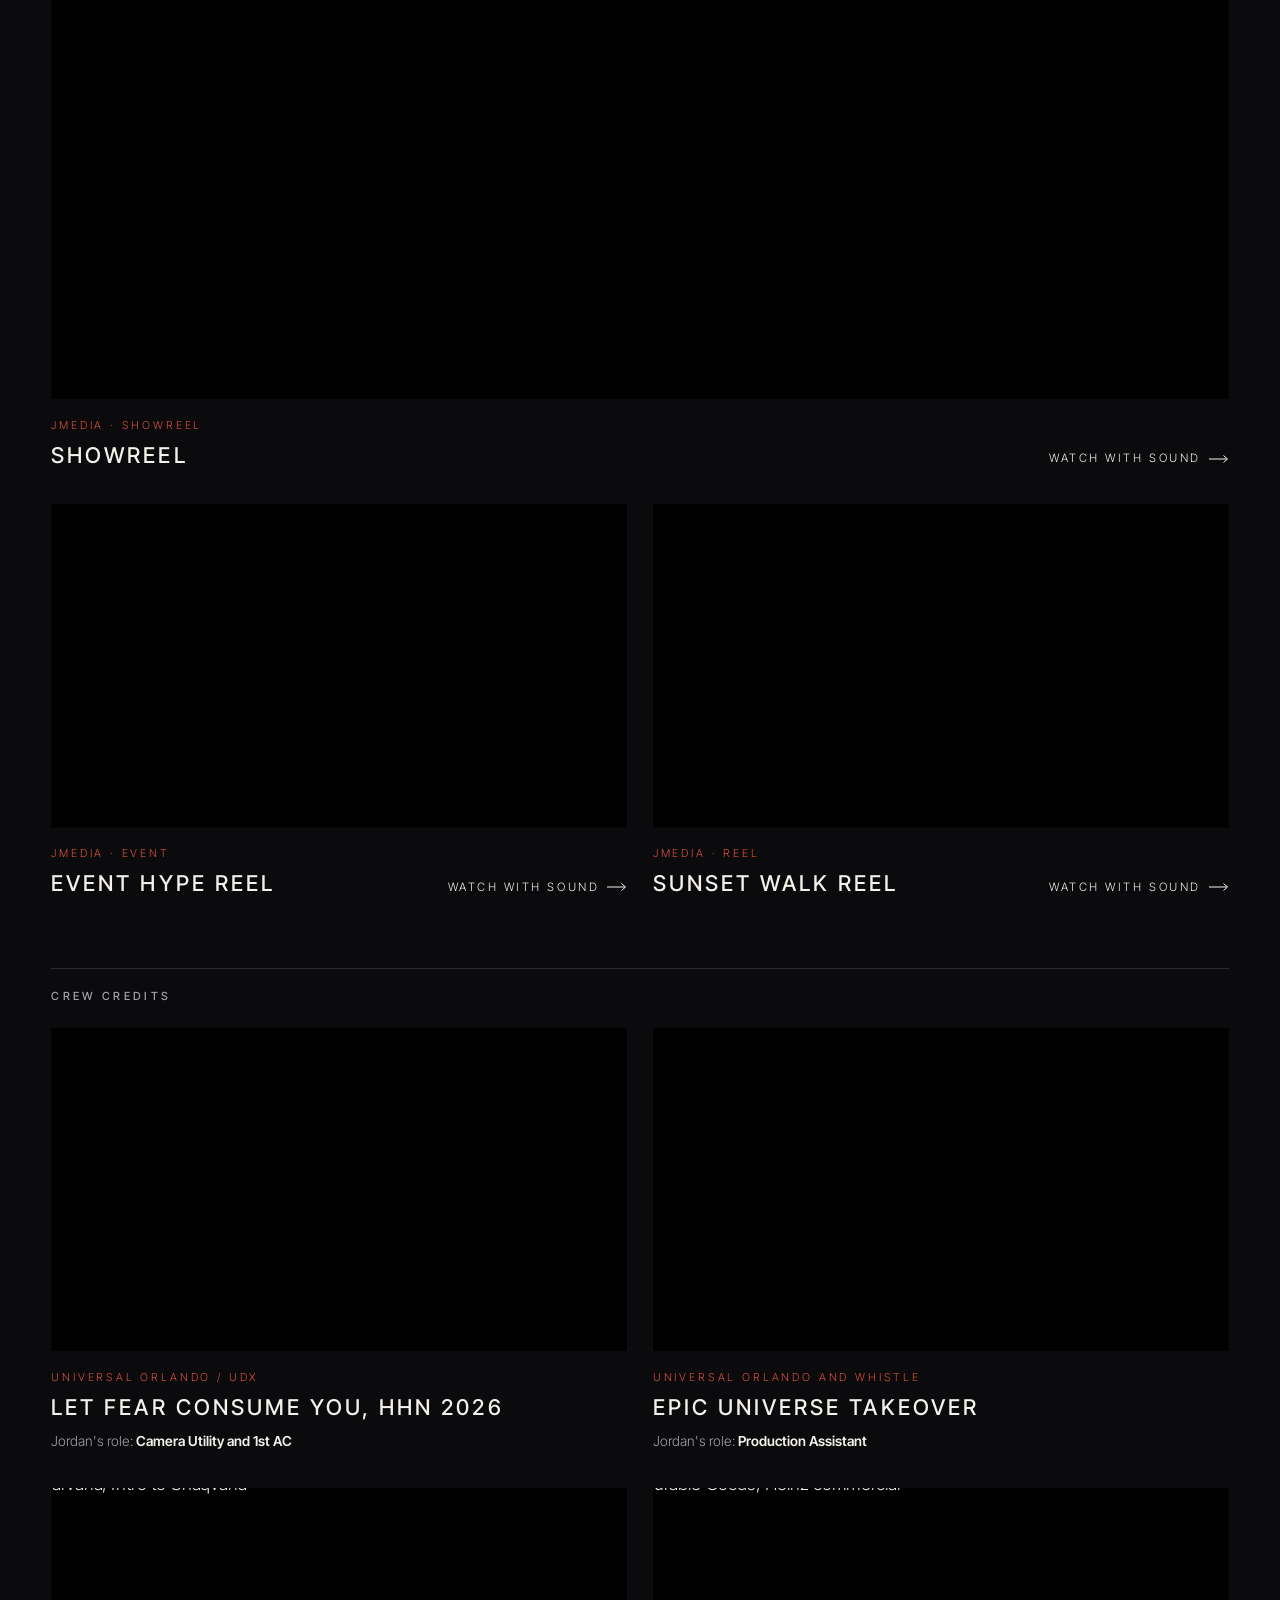
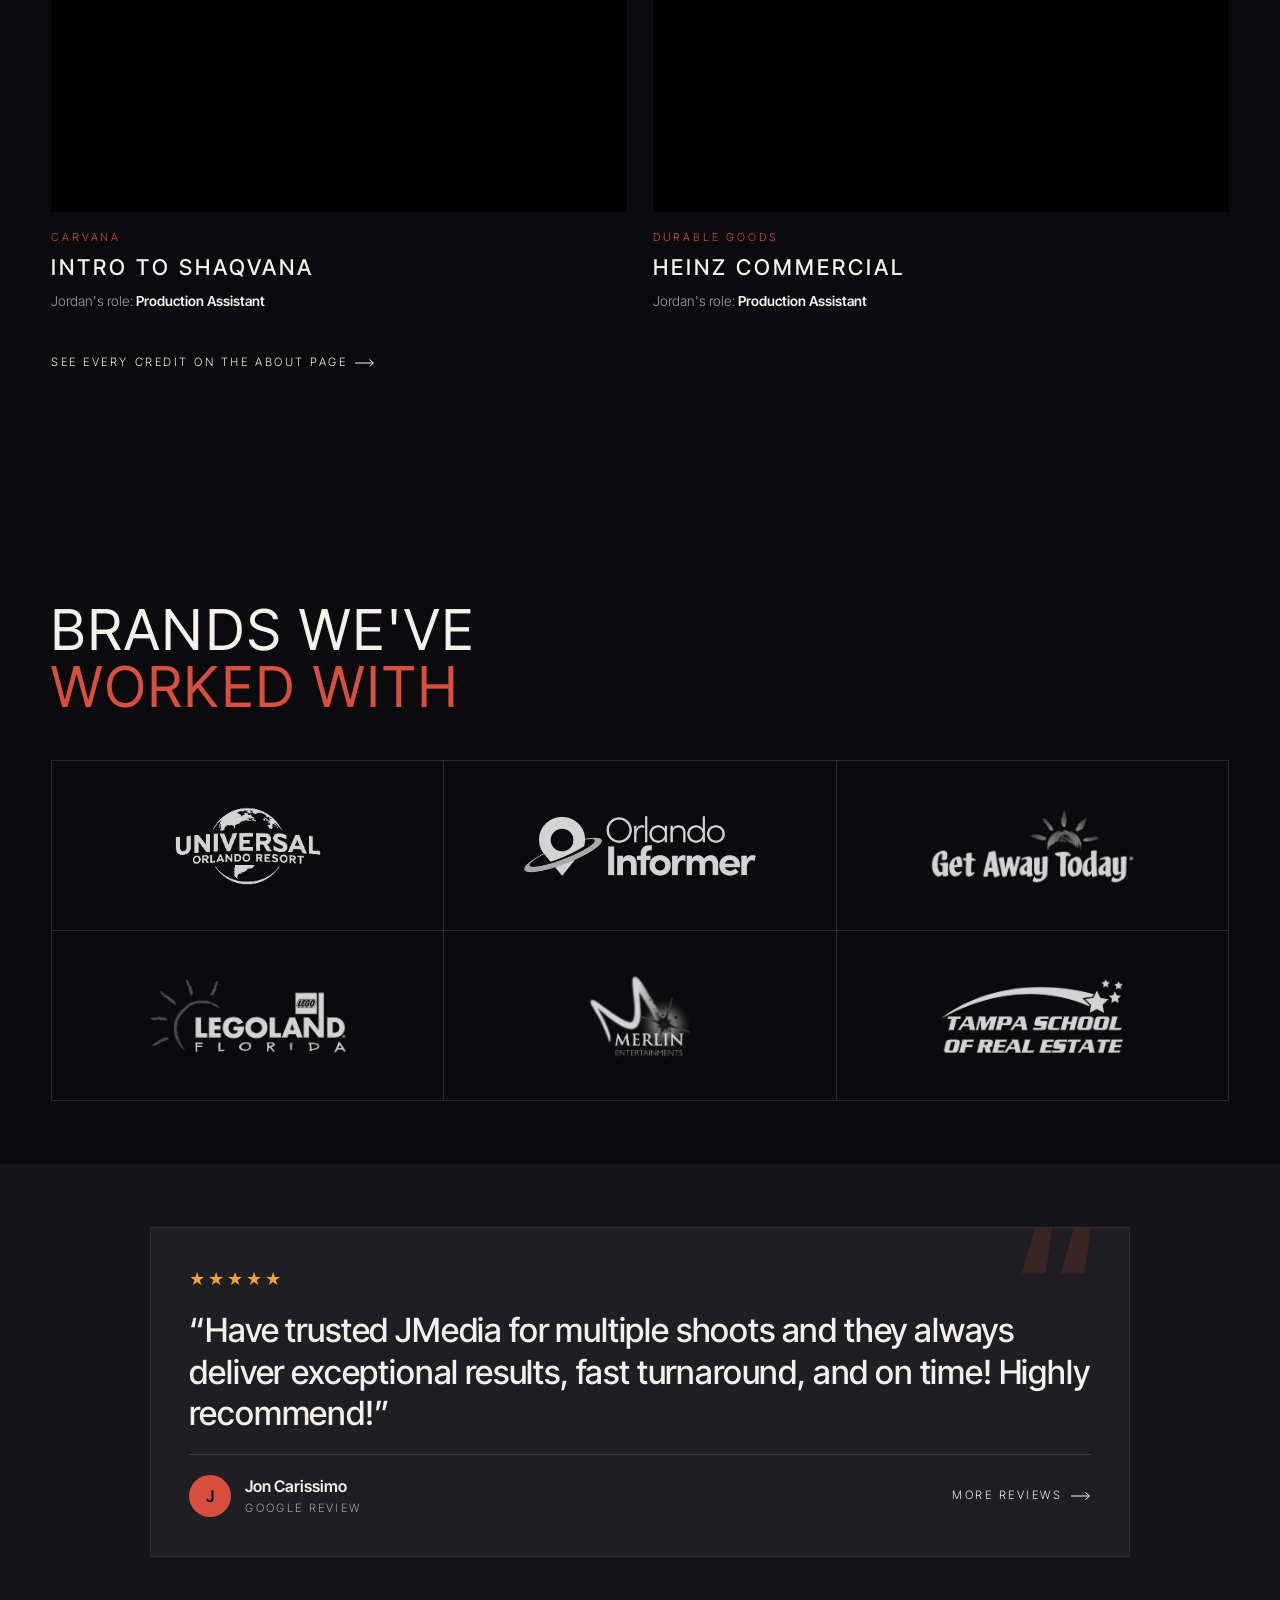
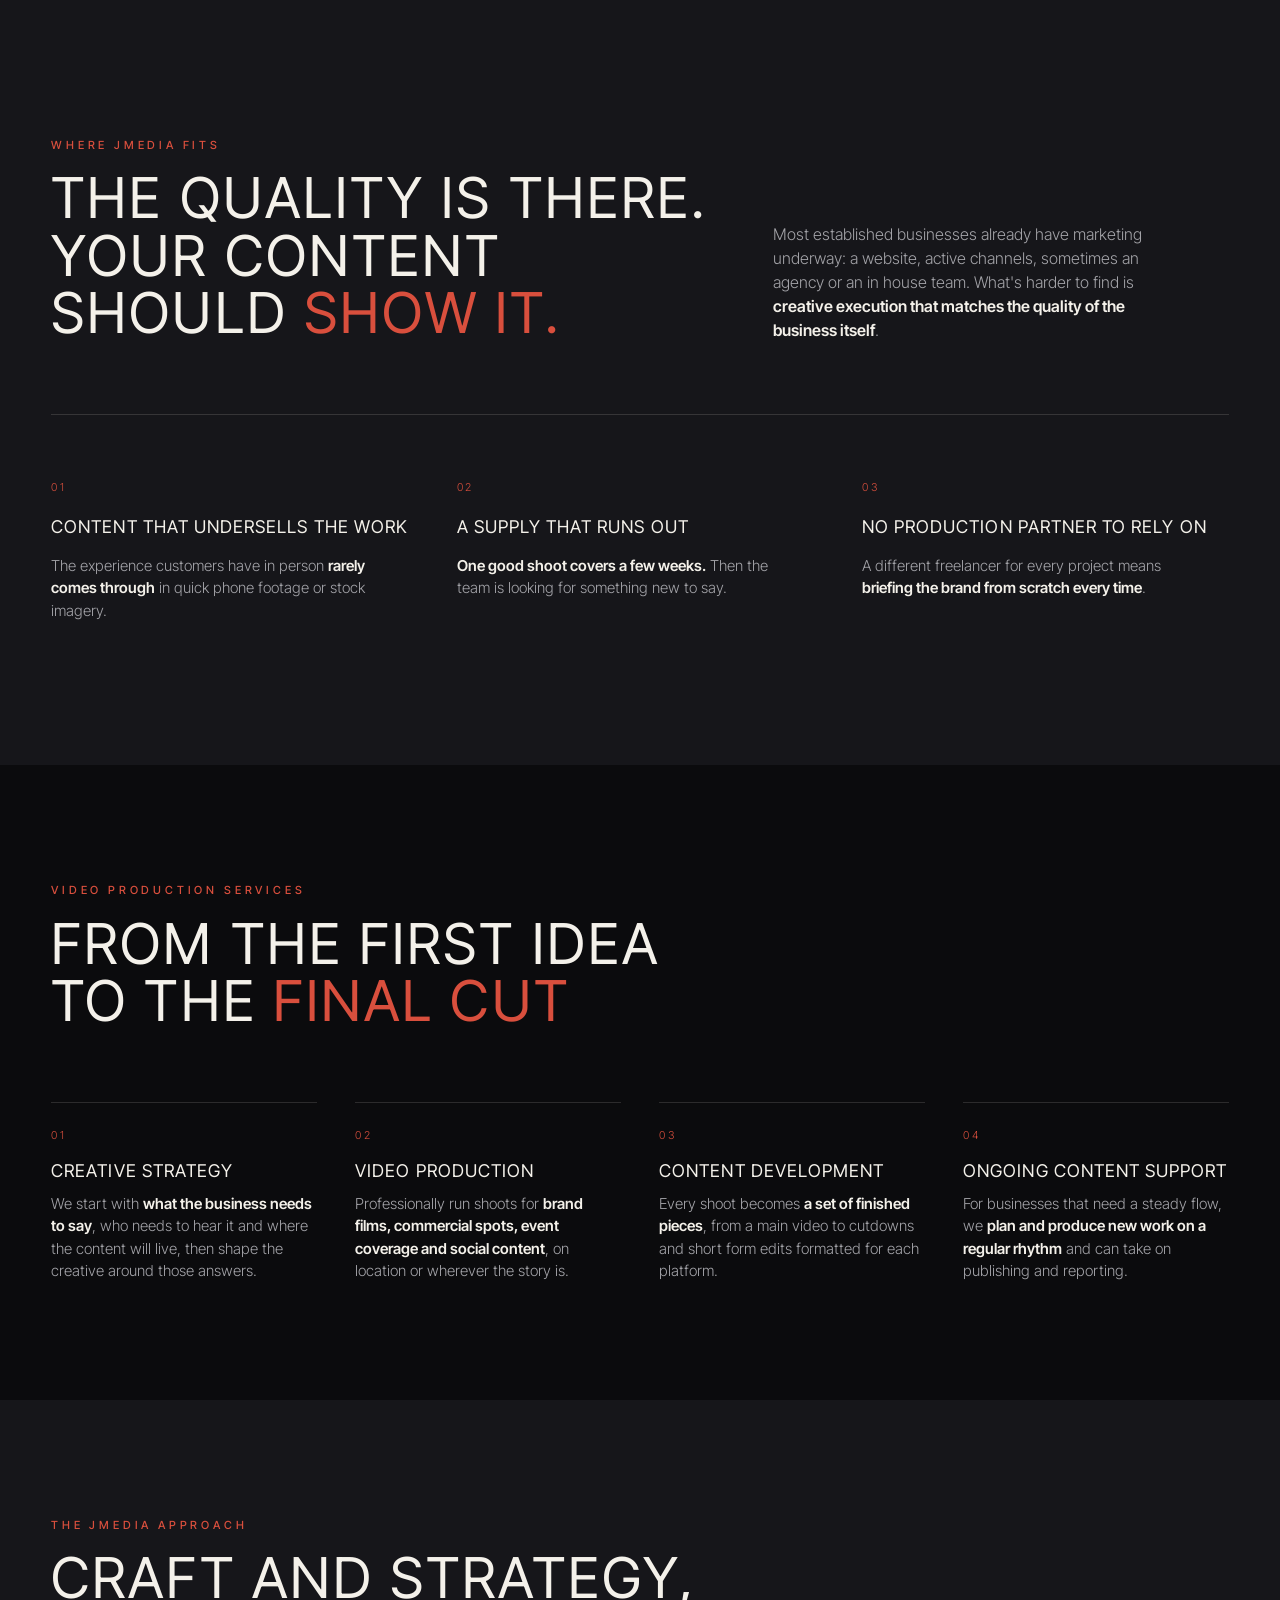
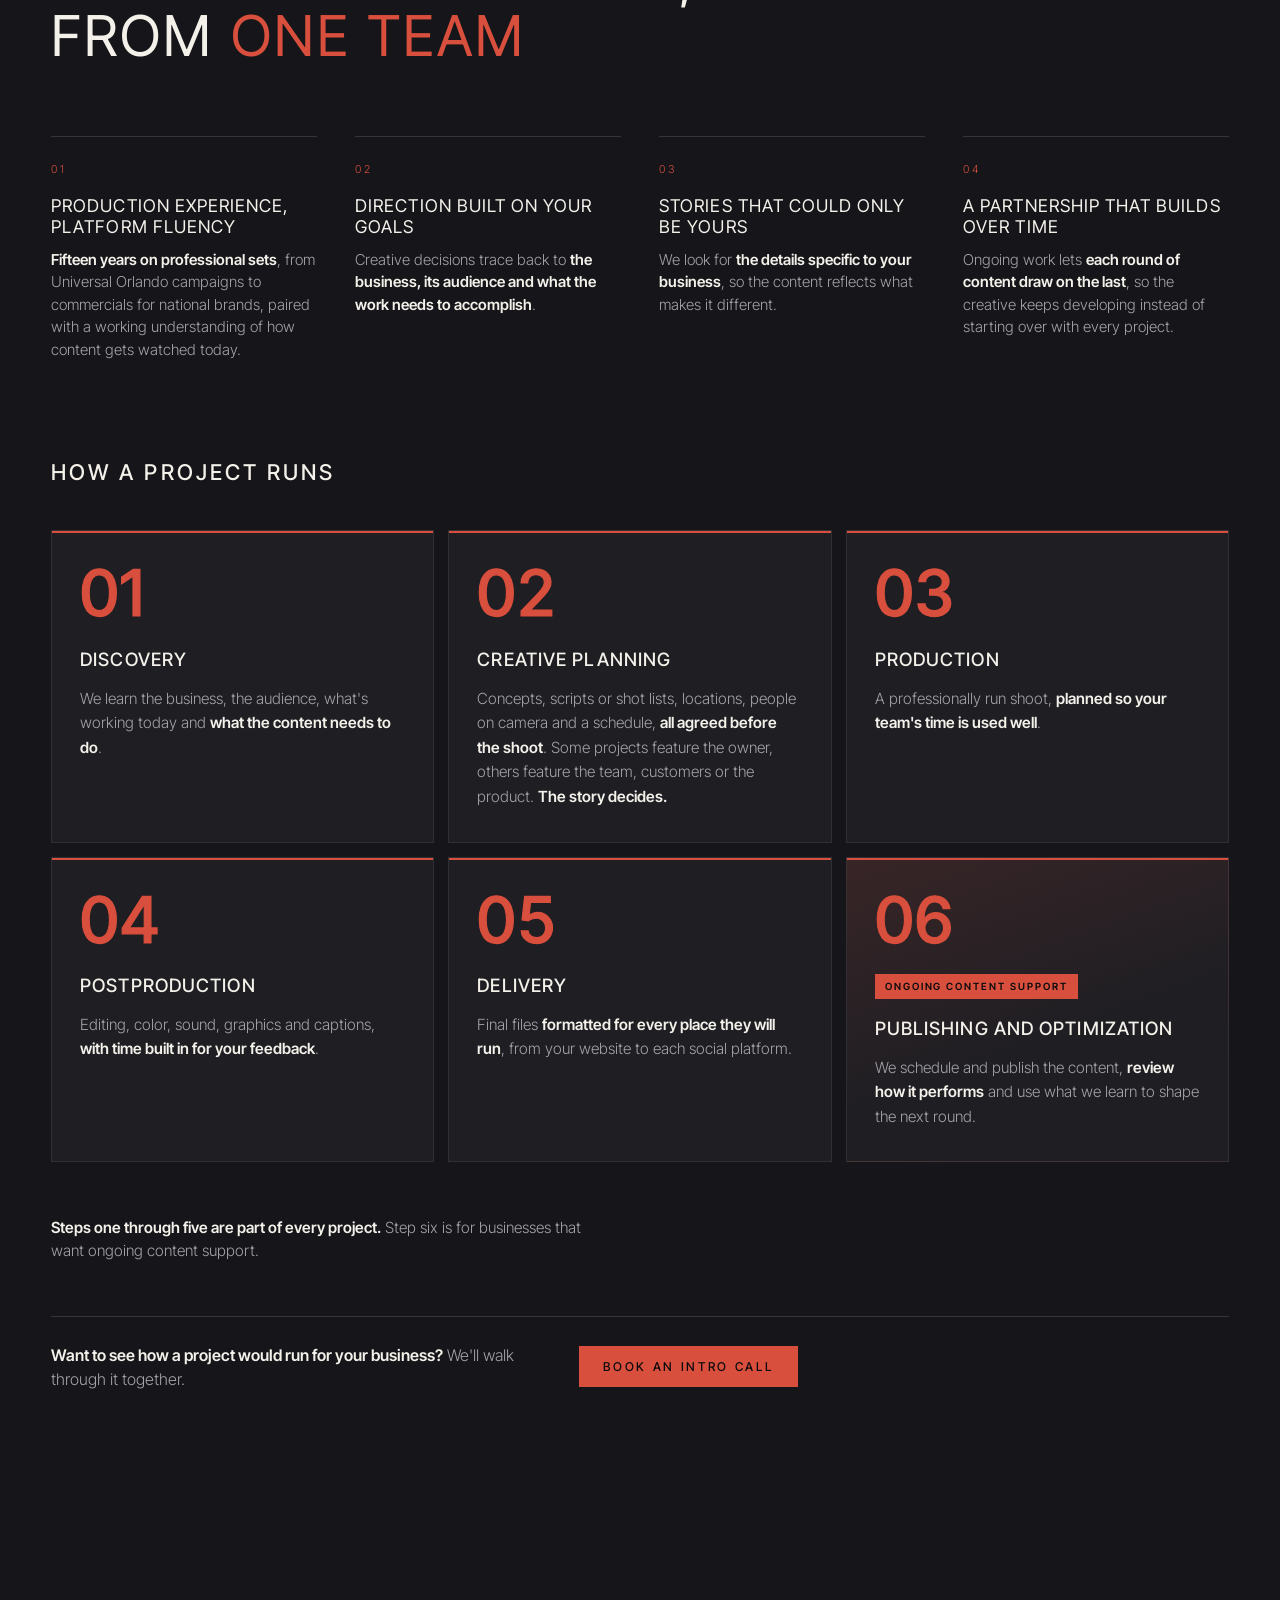
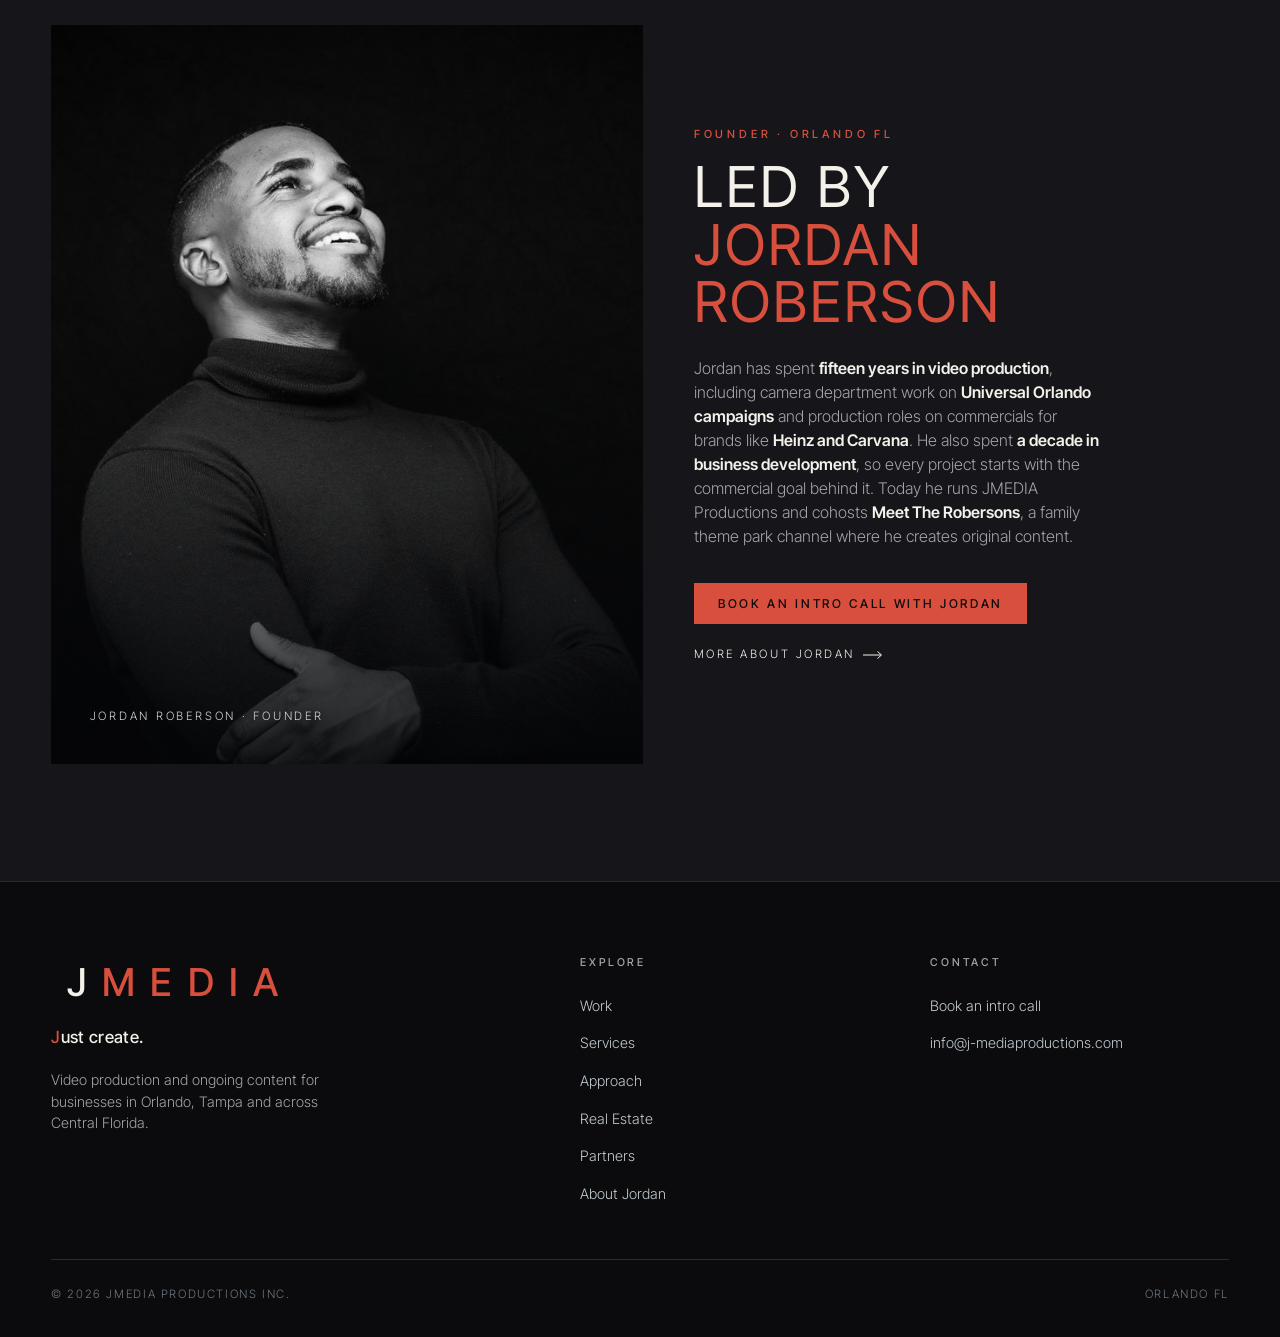
==== commit 146f93bd: "Hero: phones rotate through center as a carousel Co-Authored-By: Claude Opus 5.5 <noreply@anthropic." ====
--- a/index.html
+++ b/index.html
@@ -199,18 +199,18 @@
       </div>
 
       <div class="fan" aria-hidden="true">
-        <div class="fan__item"><div class="phone"><div class="screen ph ph--b">
+        <div class="fan__item" data-pos="l"><div class="phone"><div class="screen ph ph--b">
           <video class="ph__video" muted loop playsinline preload="none" poster="assets/reels/kids-resort-reel.jpg" data-src="assets/reels/kids-resort-reel.mp4"></video>
           <div class="sb"><span>9:41</span><i></i></div>
           <div class="ph__ui"><i></i><i></i><i></i></div>
         </div></div></div>
-        <div class="fan__item"><div class="phone"><div class="screen ph ph--main">
+        <div class="fan__item" data-pos="c"><div class="phone"><div class="screen ph ph--main">
           <video class="ph__video" muted loop playsinline autoplay preload="auto" poster="assets/reels/drum-reel.jpg" src="assets/reels/drum-reel.mp4"></video>
           <div class="sb"><span>9:41</span><i></i></div>
           <span class="ph__j">J</span>
           <div class="ph__bar"><i></i></div>
         </div></div></div>
-        <div class="fan__item"><div class="phone"><div class="screen ph ph--c">
+        <div class="fan__item" data-pos="r"><div class="phone"><div class="screen ph ph--c">
           <video class="ph__video" muted loop playsinline preload="none" poster="assets/reels/oi-meetup-reel.jpg" data-src="assets/reels/oi-meetup-reel.mp4"></video>
           <div class="sb"><span>9:41</span><i></i></div>
           <div class="ph__ui"><i></i><i></i><i></i></div>
@@ -737,5 +737,26 @@
   });
 })();
 </script>
+<script>
+/* hero carousel: every few seconds the right phone swings to centre, centre steps left, left slips behind to the right */
+(function(){
+  var fan=document.querySelector('.hero--home .fan'); if(!fan) return;
+  if(matchMedia('(prefers-reduced-motion: reduce)').matches) return;
+  var items=[].slice.call(fan.querySelectorAll('.fan__item')), next={l:'r',c:'l',r:'c'}, timer=null, visible=true;
+  function step(){
+    items.forEach(function(it){
+      var p=next[it.dataset.pos];
+      if(p==='r'){ it.style.zIndex=0; setTimeout(function(){ it.style.zIndex=''; },1200); }
+      it.dataset.pos=p;
+      if(p==='c'){ var v=it.querySelector('video'); if(v){ try{v.currentTime=0;}catch(e){} var pr=v.play(); if(pr&&pr.catch) pr.catch(function(){}); } }
+    });
+  }
+  function start(){ if(!timer && visible && !document.hidden) timer=setInterval(step,5200); }
+  function stop(){ clearInterval(timer); timer=null; }
+  if('IntersectionObserver' in window) new IntersectionObserver(function(es){ visible=es[0].isIntersecting; visible?start():stop(); }).observe(fan);
+  document.addEventListener('visibilitychange',function(){ document.hidden?stop():start(); });
+  start();
+})();
+</script>
 </body>
 </html>
--- a/assets/site.css
+++ b/assets/site.css
@@ -895,3 +895,24 @@
 
 /* SEO h1 styled as the hero eyebrow */
 h1.eyebrow{font-size:.7rem;line-height:1.5;font-weight:500;margin:0 0 1.4em}
+
+/* ============ HERO PHONE CAROUSEL ============
+   every phone is centre size; position comes from data-pos so the three can trade places */
+.hero--home .fan__item .phone,.hero--home .fan__item:nth-child(2) .phone{--w:min(38vw,230px)}
+.hero--home .fan__item{--tx:0%;--ty:0%;--rot:0deg;--s:1;
+  transform:translateX(var(--tx)) translateY(var(--ty)) rotate(var(--rot)) scale(var(--s));
+  transition:transform 1.15s cubic-bezier(.65,0,.2,1),z-index 0s .5s;will-change:transform}
+.hero--home .fan__item .screen{transition:filter 1.15s ease}
+.hero--home .fan__item[data-pos="c"]{z-index:3}
+.hero--home .fan__item[data-pos="l"]{--tx:-47%;--ty:7%;--rot:-8deg;--s:.84;z-index:2}
+.hero--home .fan__item[data-pos="r"]{--tx:47%;--ty:7%;--rot:8deg;--s:.84;z-index:1}
+.hero--home .fan__item:not([data-pos="c"]) .screen{filter:brightness(.72) saturate(.9)}
+.hero--home .fan__item[data-pos="l"]{translate:calc(var(--hp,0) * -70px) calc(var(--hp,0) * 50px)}
+.hero--home .fan__item[data-pos="c"]{translate:0 calc(var(--hp,0) * -60px)}
+.hero--home .fan__item[data-pos="r"]{translate:calc(var(--hp,0) * 70px) calc(var(--hp,0) * 50px)}
+@media(min-width:960px){
+  .hero--home .fan__item .phone,.hero--home .fan__item:nth-child(2) .phone{--w:clamp(260px,min(22vw,38svh),370px)}
+  .hero--home .fan__item[data-pos="l"]{--tx:-50%;--ty:6%;--rot:-9deg;--s:.81}
+  .hero--home .fan__item[data-pos="r"]{--tx:50%;--ty:6%;--rot:9deg;--s:.81}
+}
+@media(prefers-reduced-motion:reduce){.hero--home .fan__item,.hero--home .fan__item .screen{transition:none}}
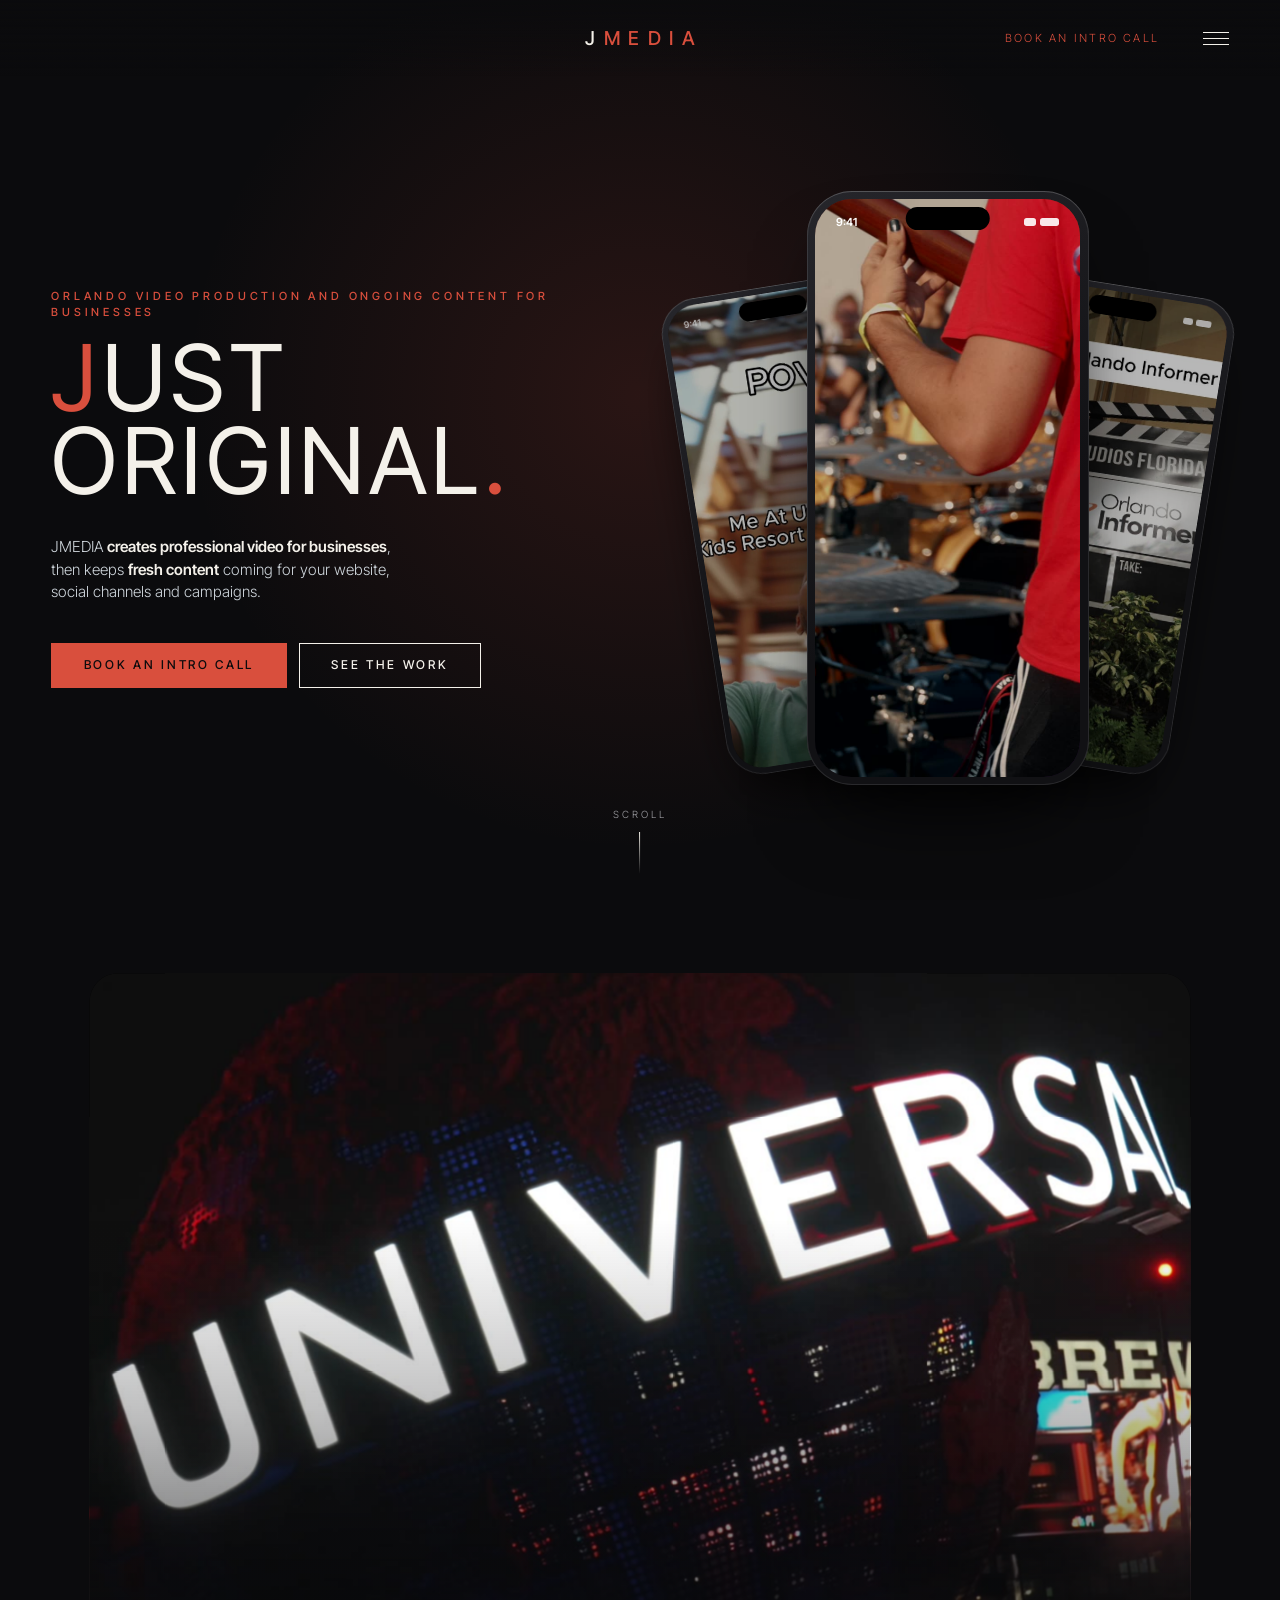
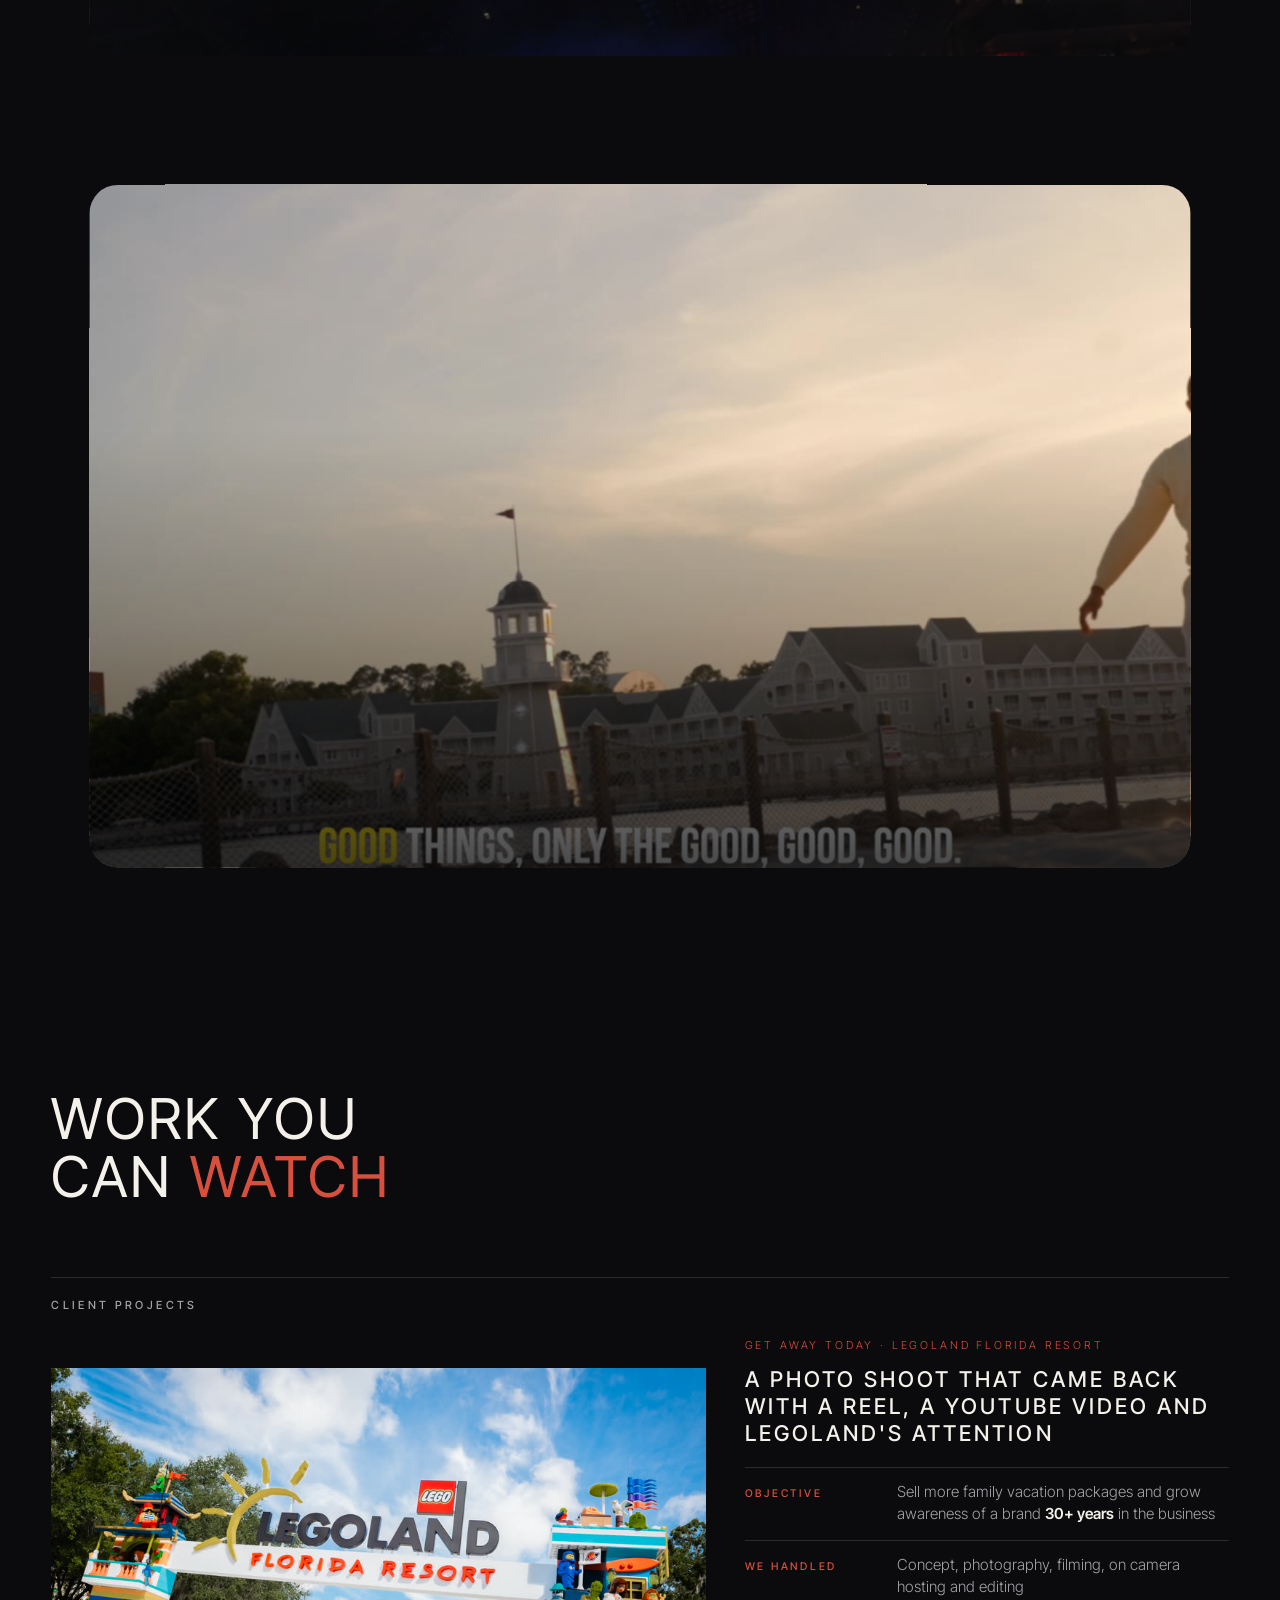
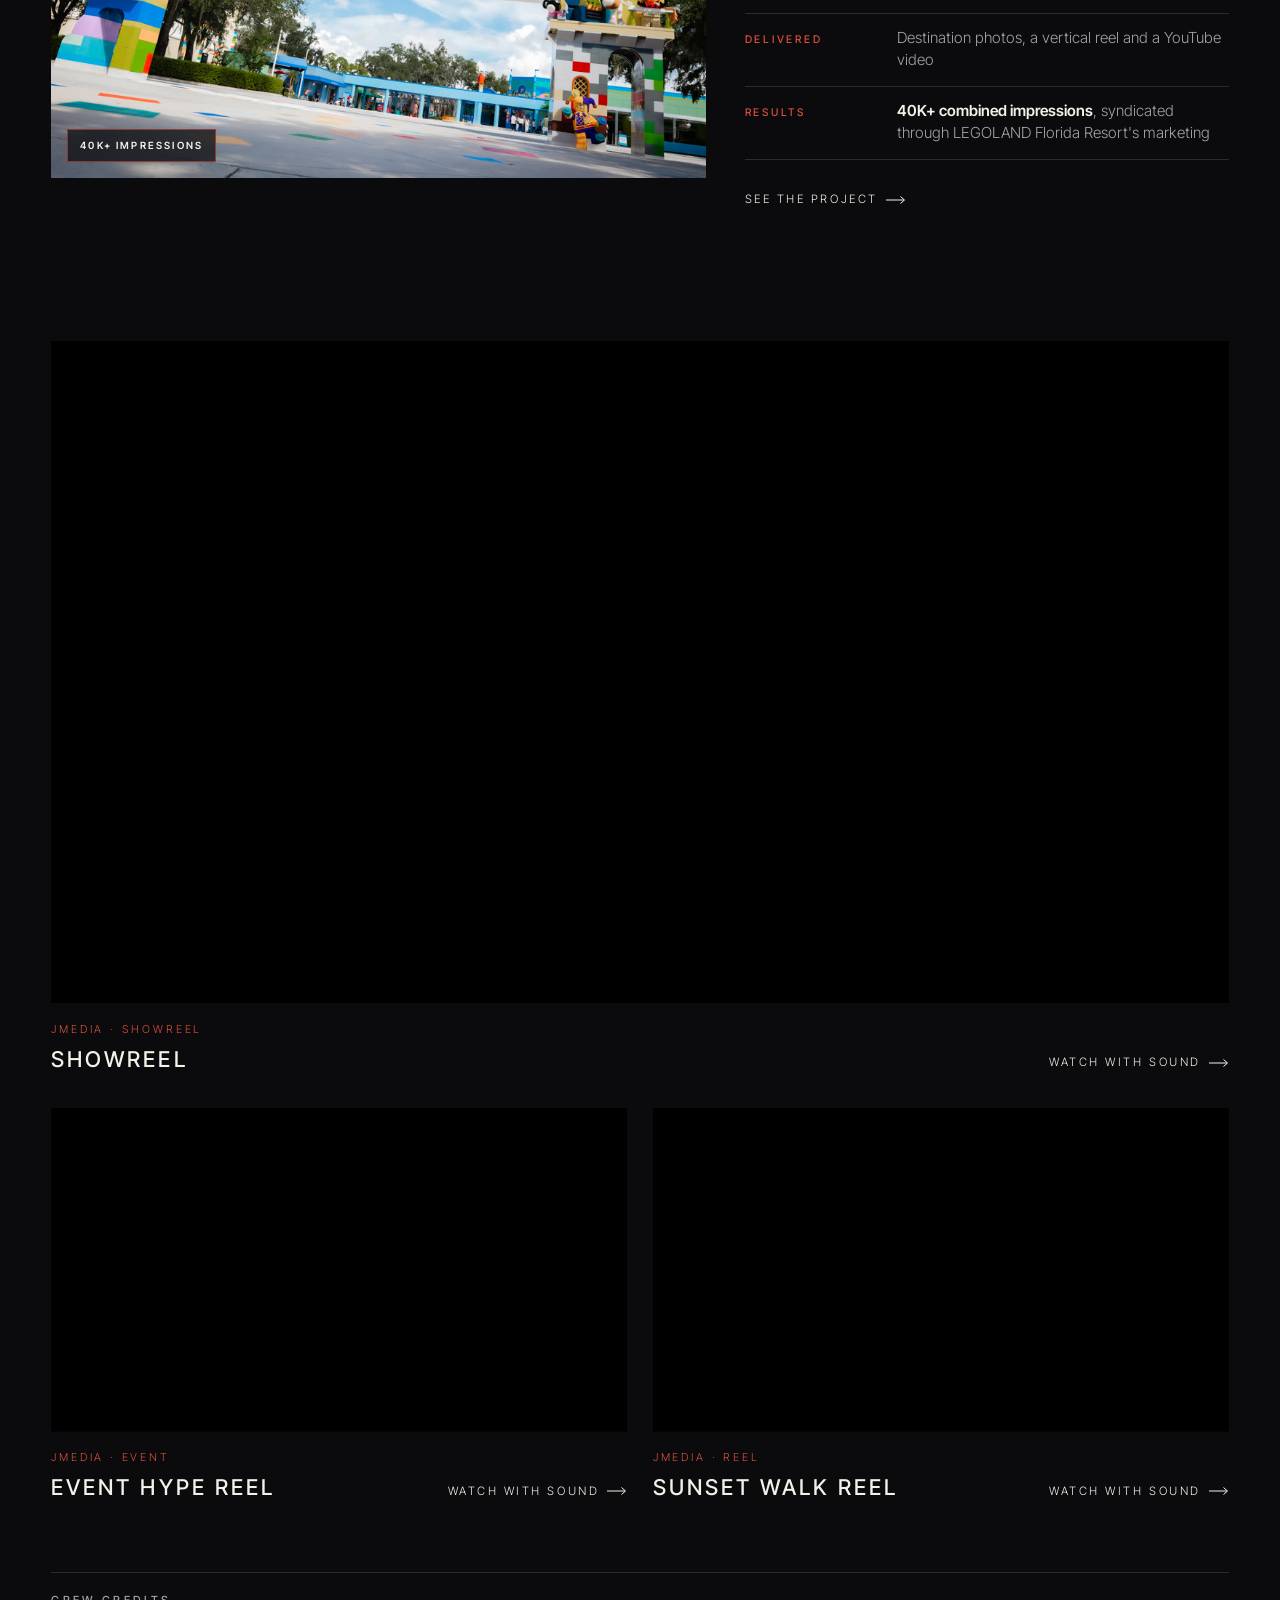
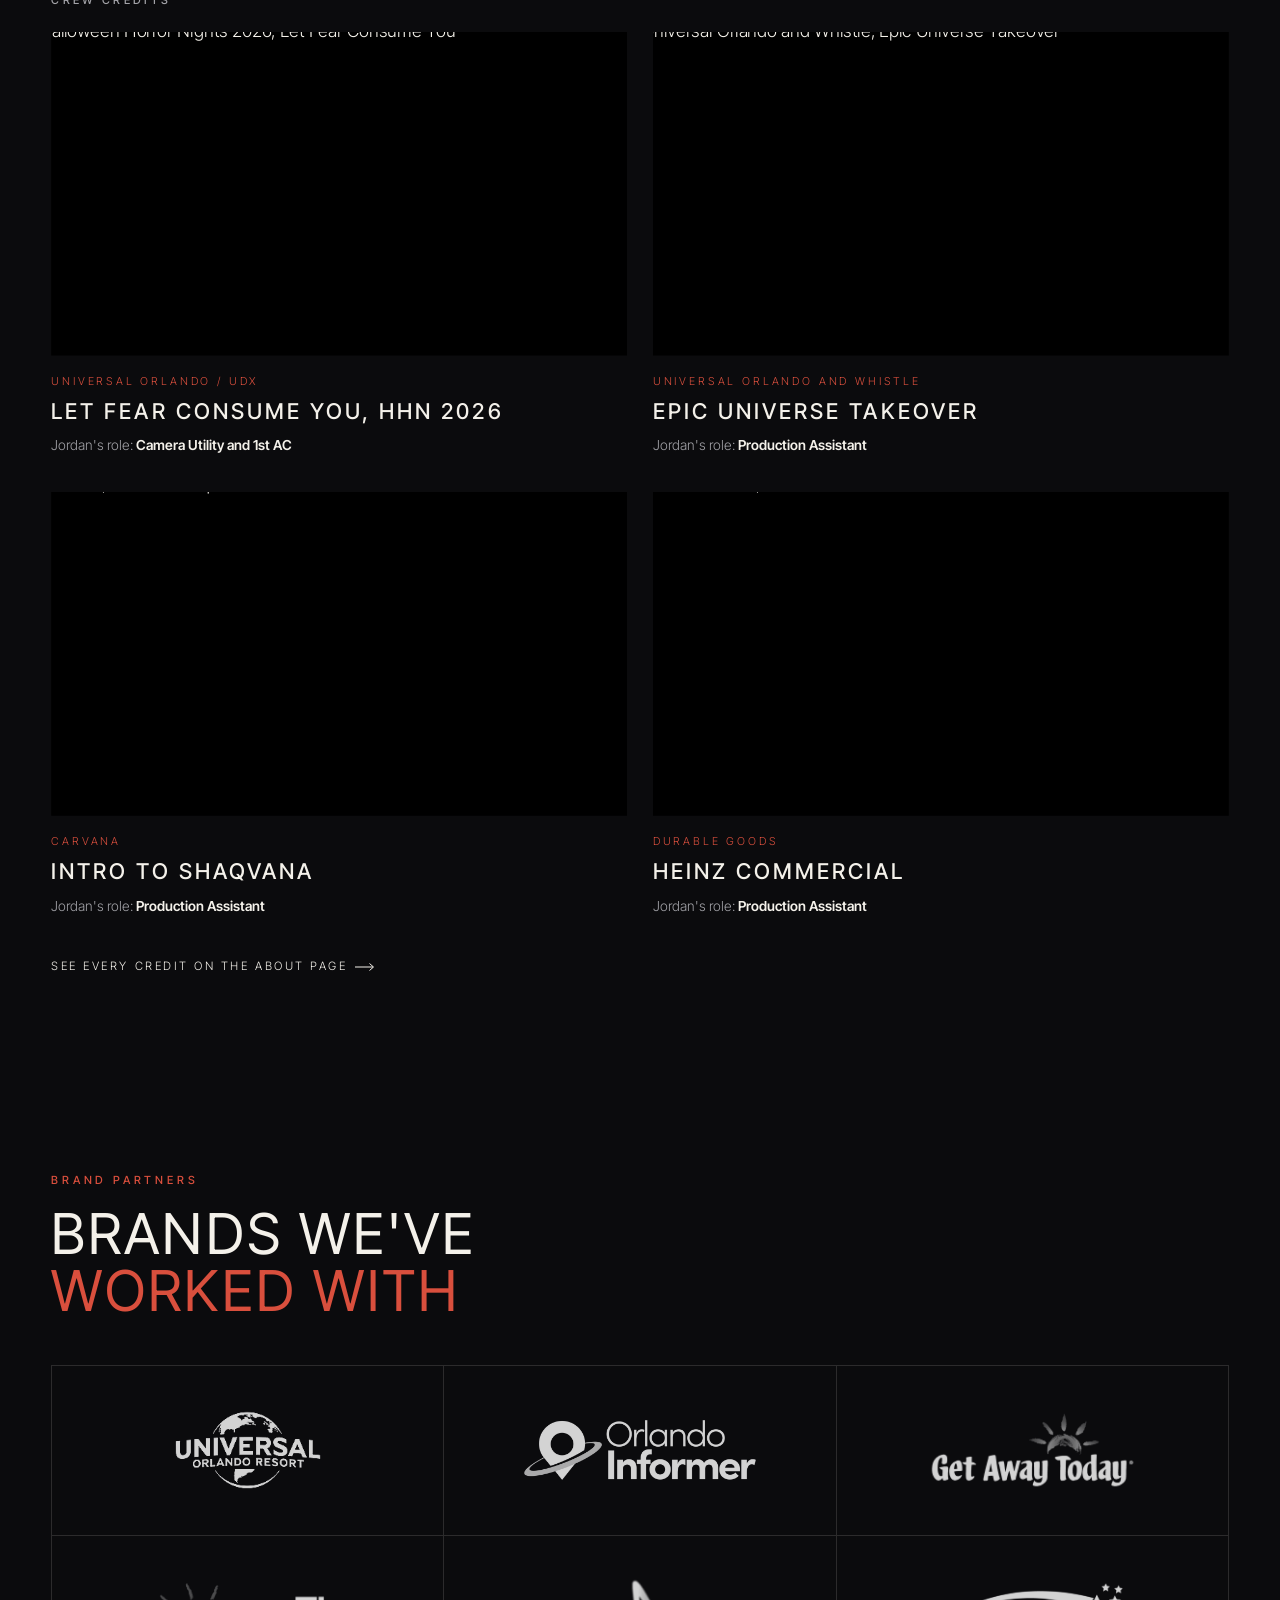
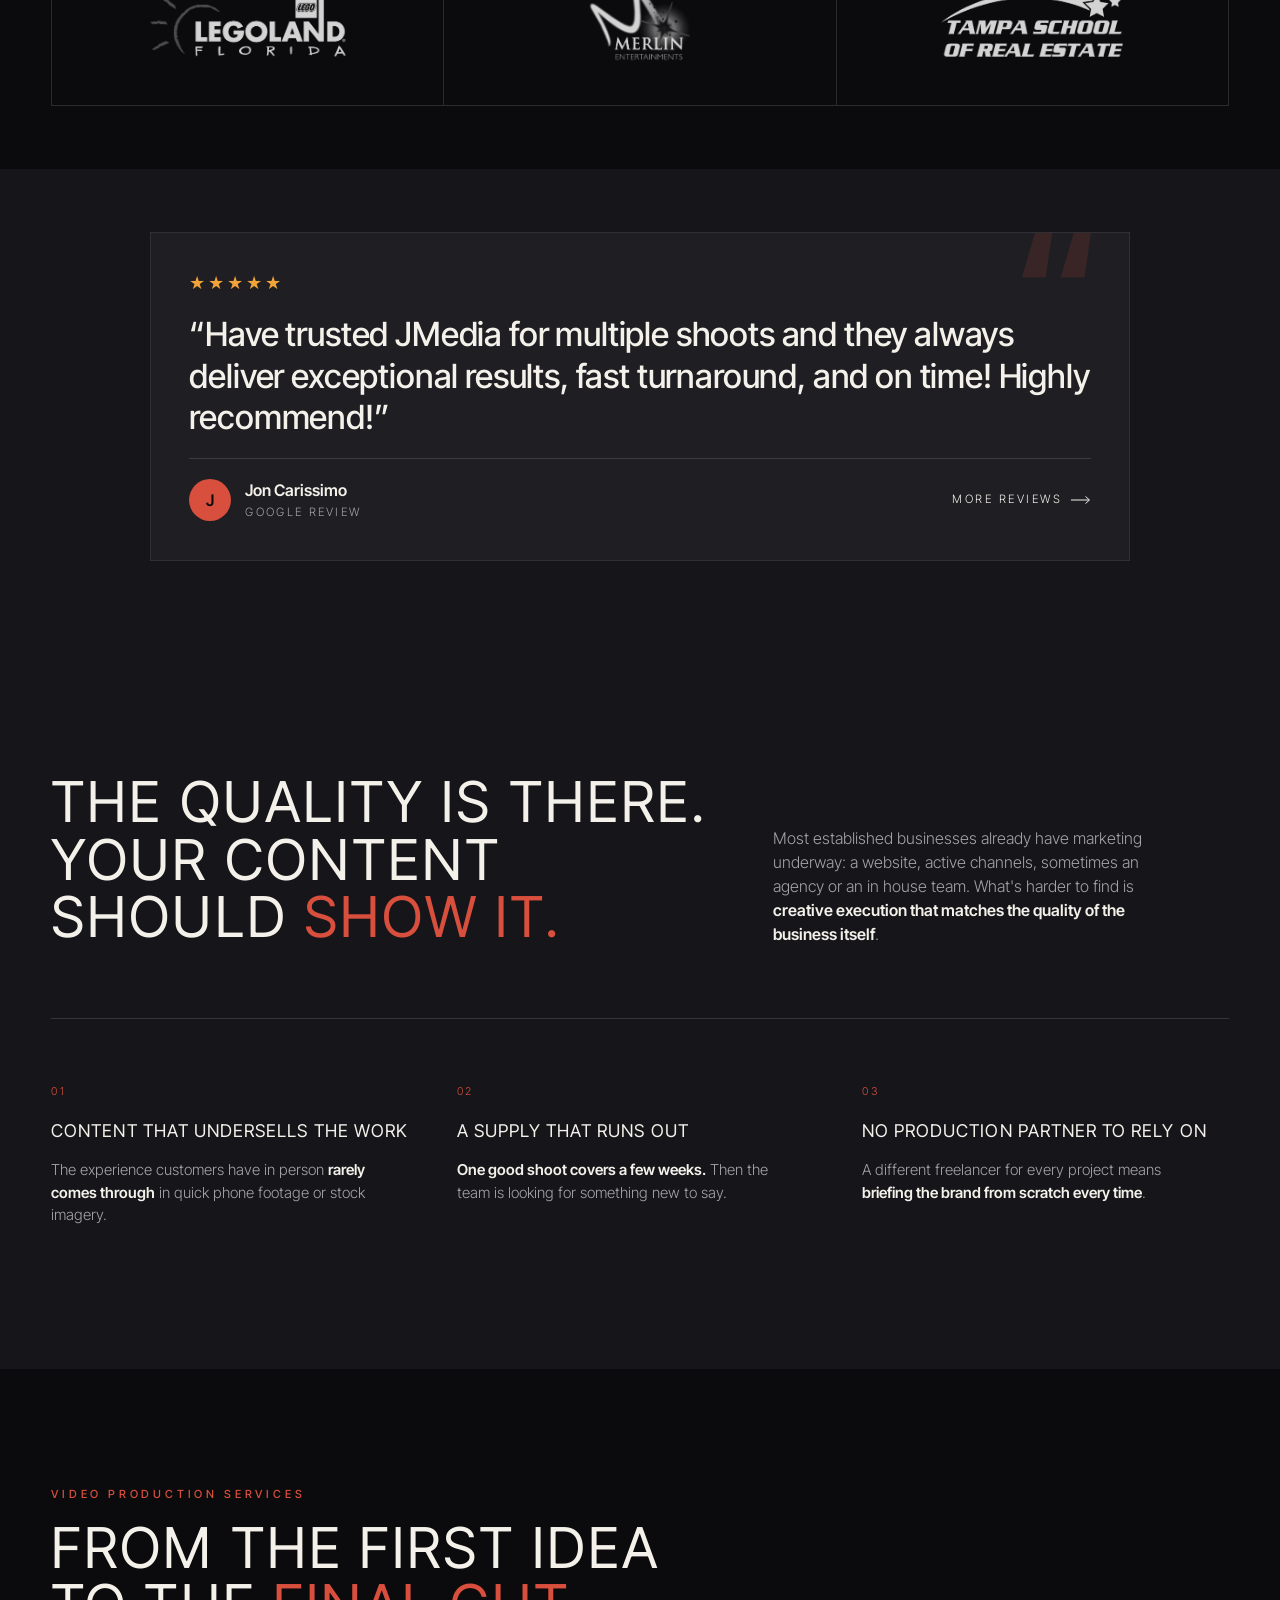
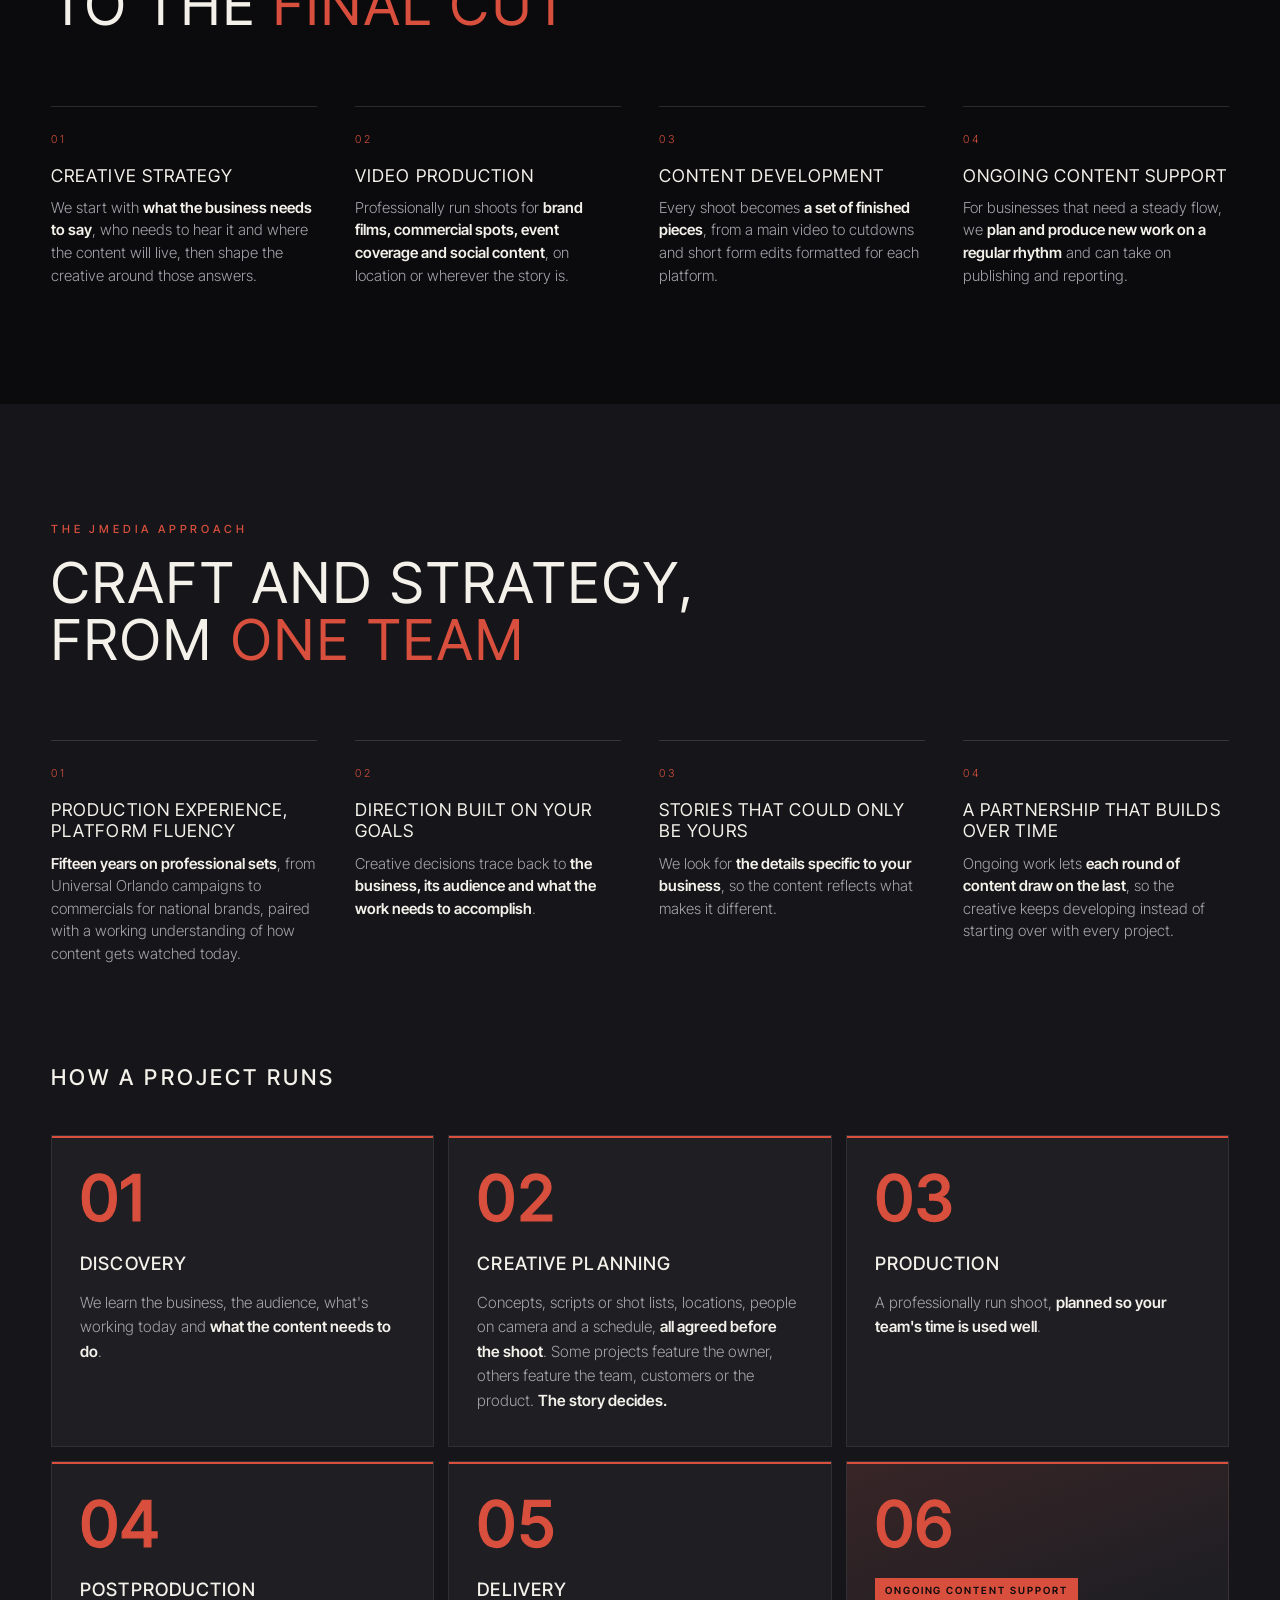
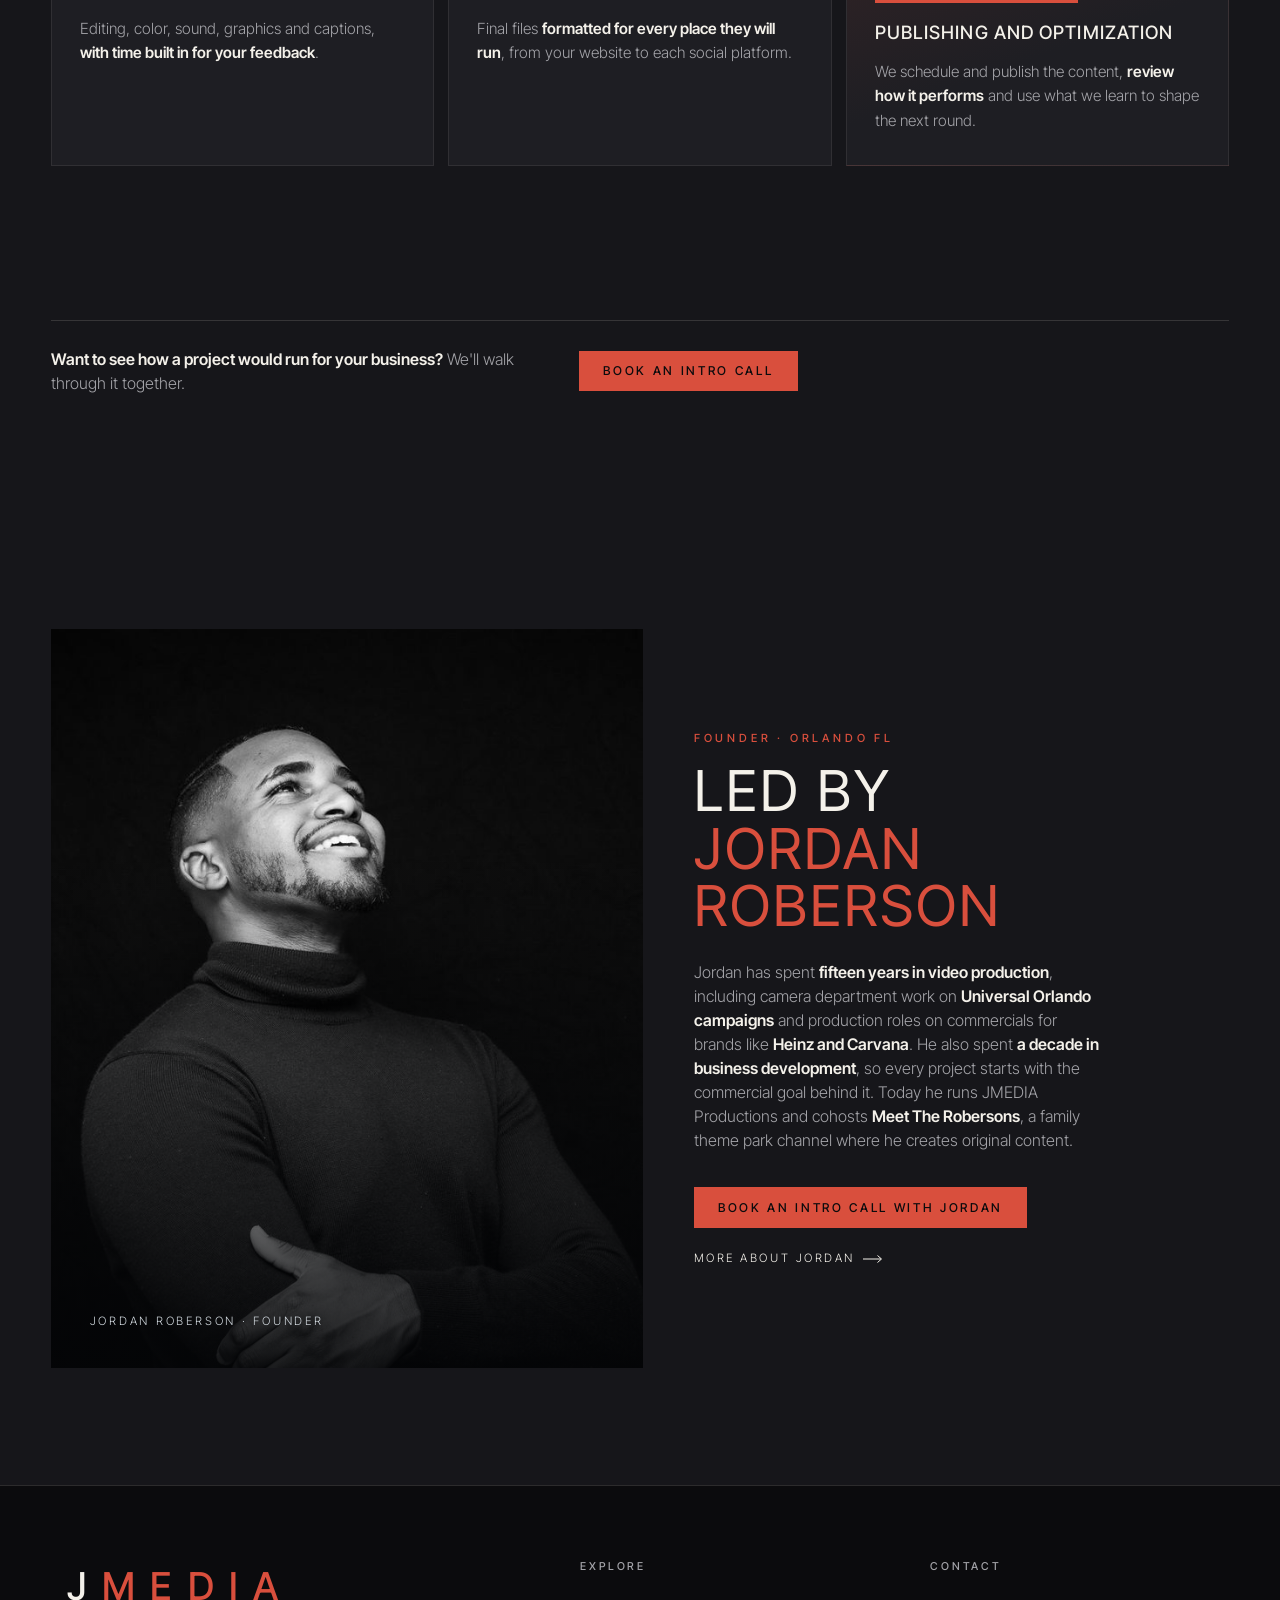
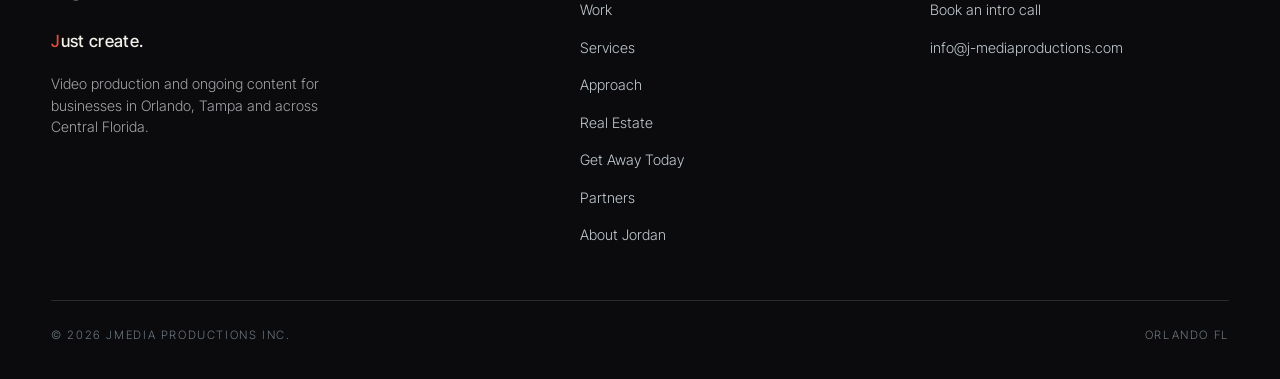
==== commit 67fb564e: "Add Get Away Today client project page and homepage project card New get-away-today.html: objective," ====
--- a/index.html
+++ b/index.html
@@ -178,6 +178,7 @@
     <li><a href="#services">Services</a></li>
     <li><a href="#approach">Approach</a></li>
     <li><a href="realestate.html">Real Estate</a></li>
+    <li><a href="get-away-today.html">Get Away Today</a></li>
     <li><a href="#partners">Partners</a></li>
     <li><a href="about.html">About</a></li>
     <li class="menu__cta"><a class="btn btn--accent" href="https://calendar.app.google/BkgfP4EBCaa2ZVK66" target="_blank" rel="noopener">Book an intro call</a></li>
@@ -257,7 +258,29 @@
       <h2 class="h2" data-reveal>Work you<br>can <span class="hl">watch</span></h2>
     </div>
 
-    <p class="work__label" data-reveal>Produced by JMEDIA</p>
+    <p class="work__label" data-reveal>Client projects</p>
+    <div class="projects">
+      <a class="proj" href="get-away-today.html" data-reveal>
+        <div class="proj__media">
+          <img src="assets/gat/gat-01-sm.jpg" srcset="assets/gat/gat-01-sm.jpg 900w, assets/gat/gat-01.jpg 2000w" sizes="(min-width:900px) 55vw, 100vw" alt="LEGOLAND Florida Resort entrance, photographed by JMEDIA for Get Away Today" loading="lazy" decoding="async">
+          <span class="proj__badge">40K+ impressions</span>
+        </div>
+        <div class="proj__body">
+          <p class="card__kicker">Get Away Today · LEGOLAND Florida Resort</p>
+          <h3 class="h3">A photo shoot that came back with a reel, a YouTube video and LEGOLAND's attention</h3>
+          <dl class="facts">
+            <div class="facts__row"><dt>Objective</dt><dd>Sell more family vacation packages and grow awareness of a brand <strong>30+ years</strong> in the business</dd></div>
+            <div class="facts__row"><dt>We handled</dt><dd>Concept, photography, filming, on camera hosting and editing</dd></div>
+            <div class="facts__row"><dt>Delivered</dt><dd>Destination photos, a vertical reel and a YouTube video</dd></div>
+            <div class="facts__row"><dt>Results</dt><dd><strong>40K+ combined impressions</strong>, syndicated through LEGOLAND Florida Resort's marketing</dd></div>
+          </dl>
+          <span class="link-arrow">See the project
+            <svg width="20" height="8" viewBox="0 0 20 8" fill="none"><path d="M0 4h18M14.5.5 18.5 4l-4 3.5" stroke="currentColor"/></svg></span>
+        </div>
+      </a>
+    </div>
+
+    <p class="work__label" data-reveal style="margin-top:clamp(56px,8vh,96px)">Produced by JMEDIA</p>
     <div class="work-grid">
       <article class="vcard vcard--wide" data-reveal>
         <div class="vcard__frame" data-media>
@@ -339,10 +362,10 @@
         <img src="assets/partners/orlando-informer.png" alt="Orlando Informer" loading="lazy" decoding="async">
         <span class="partner__name">Orlando Informer</span>
       </li>
-      <li class="partner" data-reveal data-reveal-delay="2">
+      <li class="partner" data-reveal data-reveal-delay="2"><a class="partner__link" href="get-away-today.html" aria-label="Get Away Today: see the project">
         <img src="assets/partners/get-away-today.png" alt="Get Away Today" loading="lazy" decoding="async">
         <span class="partner__name">Get Away Today</span>
-      </li>
+      </a></li>
       <li class="partner" data-reveal>
         <img src="assets/partners/legoland.png" alt="LEGOLAND" loading="lazy" decoding="async">
         <span class="partner__name">LEGOLAND</span>
@@ -549,6 +572,7 @@
           <li><a href="#services">Services</a></li>
           <li><a href="#approach">Approach</a></li>
     <li><a href="realestate.html">Real Estate</a></li>
+    <li><a href="get-away-today.html">Get Away Today</a></li>
     <li><a href="#partners">Partners</a></li>
           <li><a href="about.html">About Jordan</a></li>
         </ul>
--- a/assets/site.css
+++ b/assets/site.css
@@ -916,3 +916,56 @@
   .hero--home .fan__item[data-pos="r"]{--tx:50%;--ty:6%;--rot:9deg;--s:.81}
 }
 @media(prefers-reduced-motion:reduce){.hero--home .fan__item,.hero--home .fan__item .screen{transition:none}}
+
+/* ============ CLIENT PROJECT PAGES ============ */
+.client__logo{display:block;width:min(240px,62%);height:auto;margin:0 0 1.4rem;opacity:.92}
+/* project facts: what a buyer asks first, answered in one scan */
+.facts{margin:0;display:grid;grid-template-columns:1fr;border-top:1px solid var(--line)}
+@media(min-width:760px){.facts{grid-template-columns:repeat(2,1fr);column-gap:clamp(24px,4vw,64px)}}
+@media(min-width:1100px){.facts{grid-template-columns:repeat(3,1fr)}}
+.facts__row{padding:1.4rem 0 1.5rem;border-bottom:1px solid var(--line)}
+.facts dt{font-size:.66rem;letter-spacing:.26em;text-transform:uppercase;color:var(--accent);font-weight:500;margin:0 0 .7rem}
+.facts dd{margin:0;color:var(--ink);font-size:clamp(1rem,1.2vw,1.12rem);line-height:1.45;max-width:34ch}
+/* a logo standing in for a number */
+.stat--logo .stat__value{height:clamp(3rem,7vw,6.6rem);align-items:center}
+.stat--logo .stat__value img{height:78%;width:auto;max-width:100%;object-fit:contain}
+#results .stat__label{max-width:30ch;line-height:1.6}
+/* vertical reel beside its story */
+.reelcase{display:grid;gap:clamp(40px,6vw,96px);grid-template-columns:1fr;align-items:center}
+@media(min-width:900px){.reelcase{grid-template-columns:.9fr 1.1fr}}
+.reelcase__stage{display:grid;place-items:center;position:relative}
+.reelcase__stage::before{content:"";position:absolute;width:min(560px,120%);aspect-ratio:1;border-radius:50%;
+  background:radial-gradient(closest-side,color-mix(in srgb,var(--accent) 18%,transparent),transparent 72%);pointer-events:none}
+.reelcase__phone{--w:clamp(230px,min(26vw,44svh),330px)}
+.reelcase__video{position:absolute;inset:0;width:100%;height:100%;object-fit:cover;background:#000}
+.reelcase .feat__sound.reelcase__sound{opacity:1;right:auto;left:50%;bottom:calc(var(--w) * -.24);transform:translateX(-50%)}
+.reelcase__phone.has-sound .feat__sound .i-on{display:block}.reelcase__phone.has-sound .feat__sound .i-off{display:none}
+.reelcase__phone.has-sound .feat__sound{border-color:var(--accent)}
+@media(max-width:899px){.reelcase__stage{margin-bottom:clamp(40px,8vw,60px)}}
+.reelcase__copy .lede{max-width:48ch}
+@media(max-width:899px){.pgrid--gat .pgrid__item:last-child{grid-column:1/-1}}
+
+/* ============ HOMEPAGE: client projects ============ */
+.projects{display:grid;gap:clamp(28px,4vh,44px)}
+.proj{display:grid;grid-template-columns:1fr;gap:clamp(20px,3vw,48px);align-items:center;color:inherit}
+@media(min-width:900px){.proj{grid-template-columns:1.15fr .85fr}}
+.proj__media{position:relative;aspect-ratio:16/10;overflow:hidden;background:#000}
+.proj__media img{position:absolute;inset:0;width:100%;height:100%;object-fit:cover;transition:transform 1.4s var(--ease)}
+.proj:hover .proj__media img{transform:scale(1.04)}
+.proj__badge{position:absolute;left:16px;bottom:16px;z-index:2;padding:8px 12px;background:rgba(11,11,13,.72);backdrop-filter:blur(8px);-webkit-backdrop-filter:blur(8px);
+  font-size:.62rem;font-weight:600;letter-spacing:.22em;text-transform:uppercase;color:var(--ink);border:1px solid color-mix(in srgb,var(--accent) 55%,transparent)}
+.proj__body .card__kicker{margin:0 0 .8rem}
+.proj__body .h3{margin:0 0 1.2rem;line-height:1.25}
+.proj__body .facts{grid-template-columns:1fr;margin:0 0 1.6rem}
+.proj__body .facts__row{padding:.85rem 0 .9rem;display:grid;grid-template-columns:8.5rem 1fr;gap:1rem;align-items:baseline}
+.proj__body .facts dt{margin:0}
+.proj__body .facts dd{font-size:.95rem;color:var(--ink-dim);max-width:none}
+.proj__body .facts dd strong{color:var(--ink);font-weight:600}
+@media(max-width:480px){.proj__body .facts__row{grid-template-columns:1fr;gap:.35rem}}
+#reel{overflow-x:clip}
+#results .stat__value{gap:0}#results .stat__plus{margin-left:.02em}
+/* the LEGOLAND sign sits behind the headline on narrow screens: deepen the scrim there */
+@media(max-width:760px){.hero--gat .scrim--bottom{background:linear-gradient(to top,rgba(4,5,7,.94) 0%,rgba(4,5,7,.82) 48%,rgba(4,5,7,.25) 78%,transparent 92%)}}
+.hero--gat .scrim--bottom{background:linear-gradient(to top,rgba(4,5,7,.9) 0%,rgba(4,5,7,.45) 40%,transparent 70%),
+  linear-gradient(90deg,rgba(4,5,7,.88) 0%,rgba(4,5,7,.62) 34%,rgba(4,5,7,.12) 62%,transparent 78%)}
+@media(max-width:760px){.hero--gat .scrim--bottom{background:linear-gradient(to top,rgba(4,5,7,.96) 0%,rgba(4,5,7,.9) 58%,rgba(4,5,7,.35) 82%,transparent 96%)}}
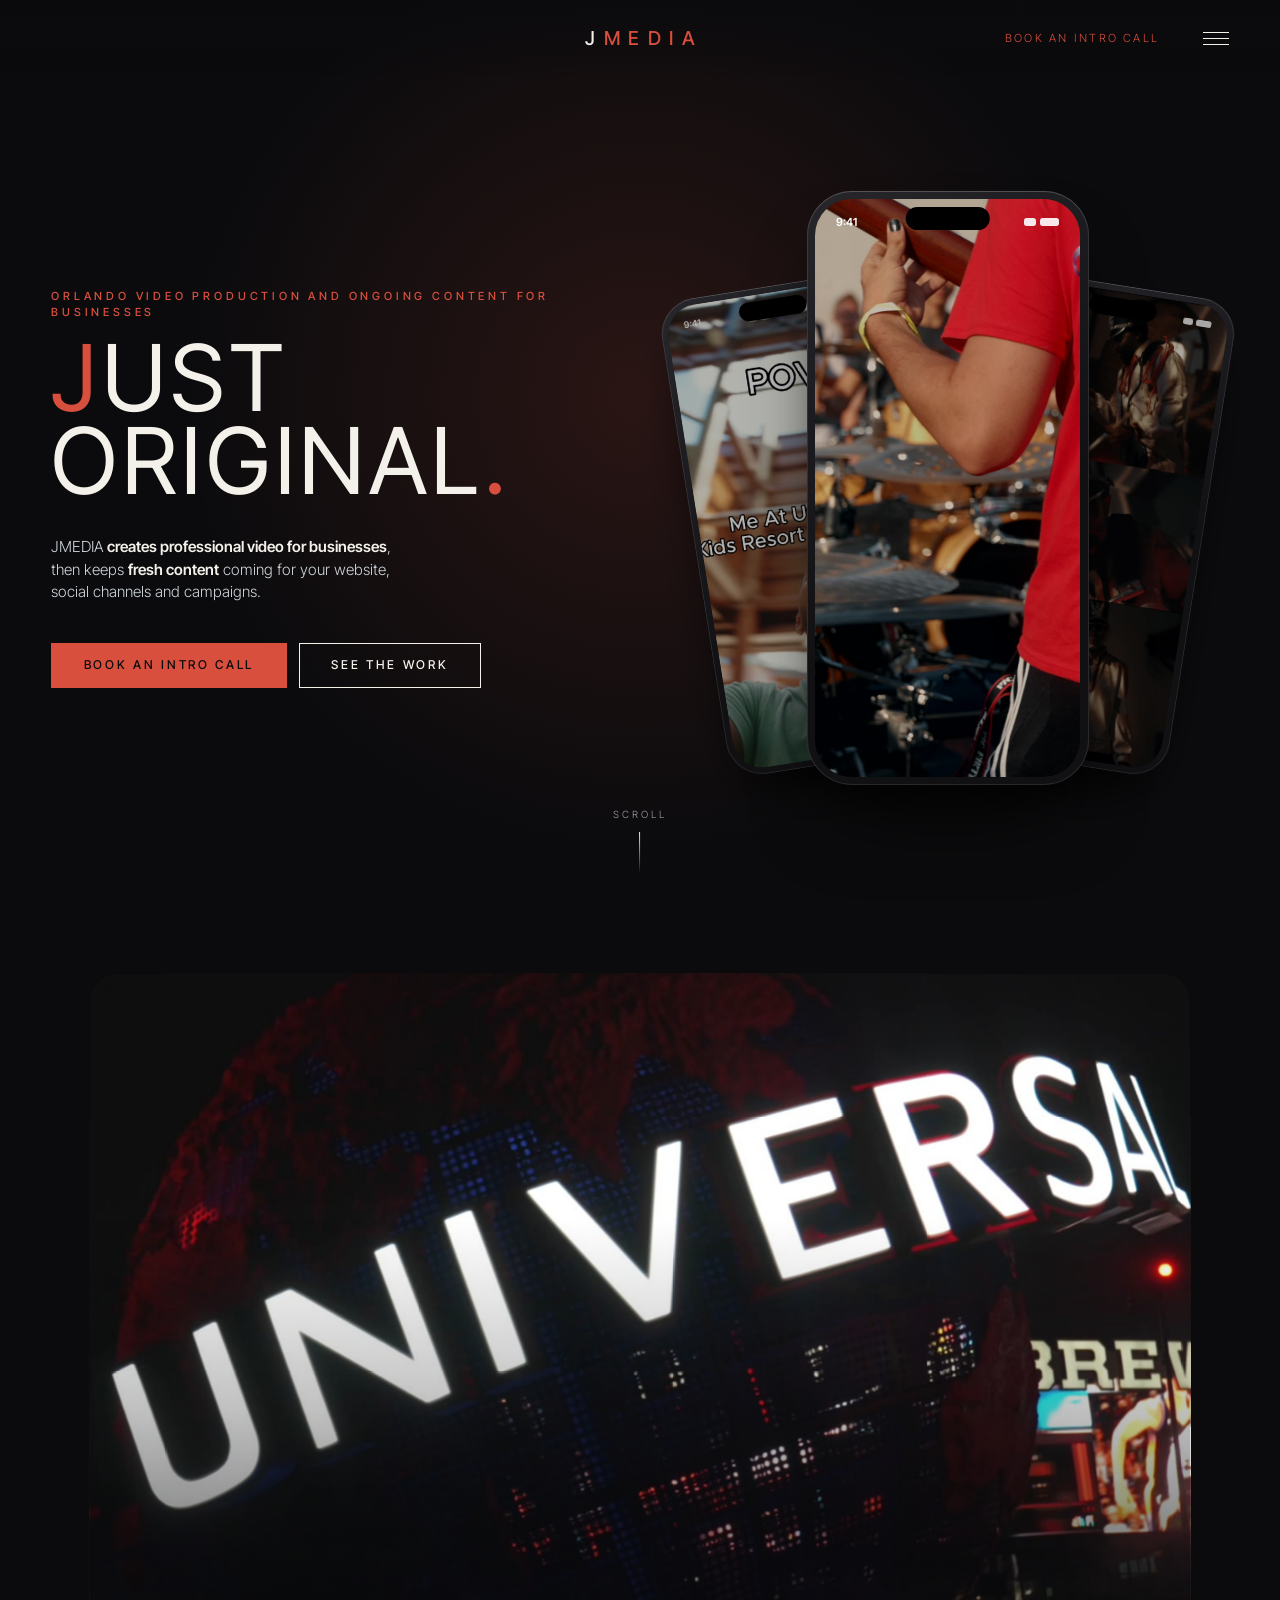
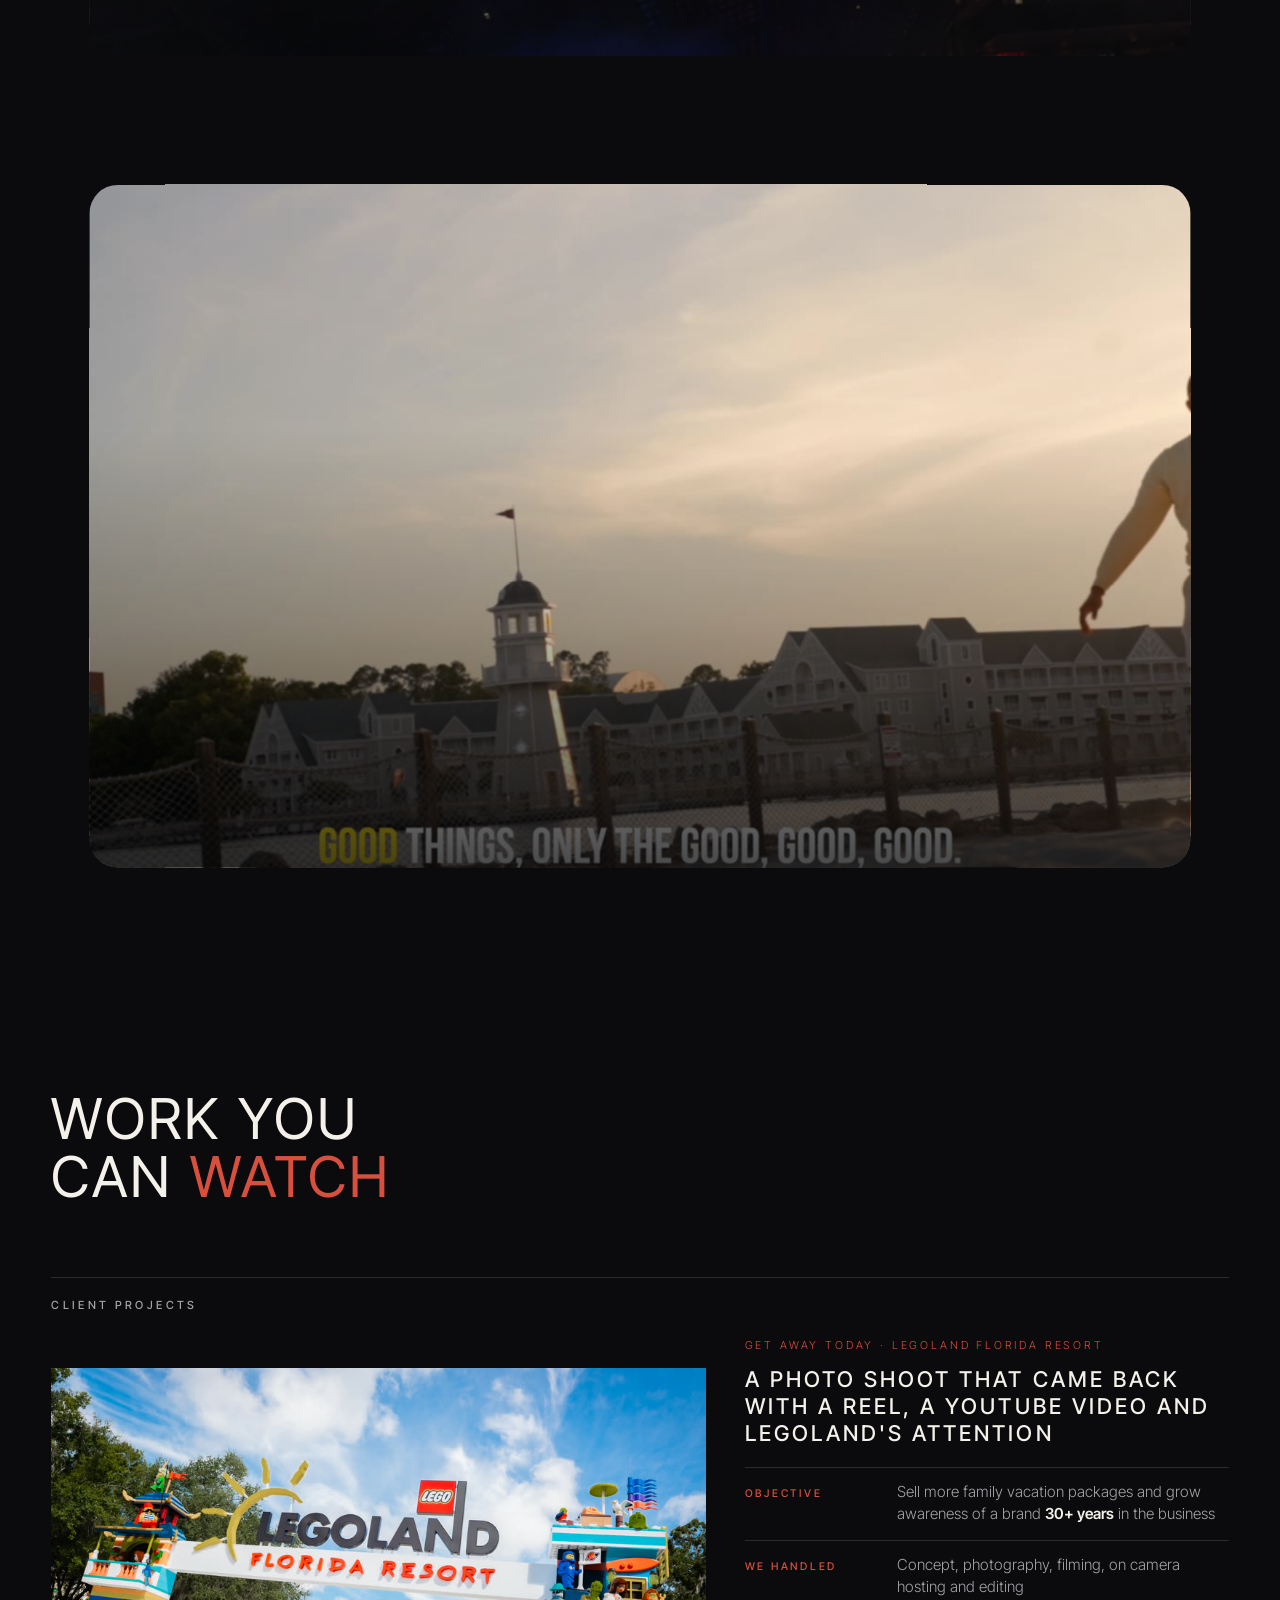
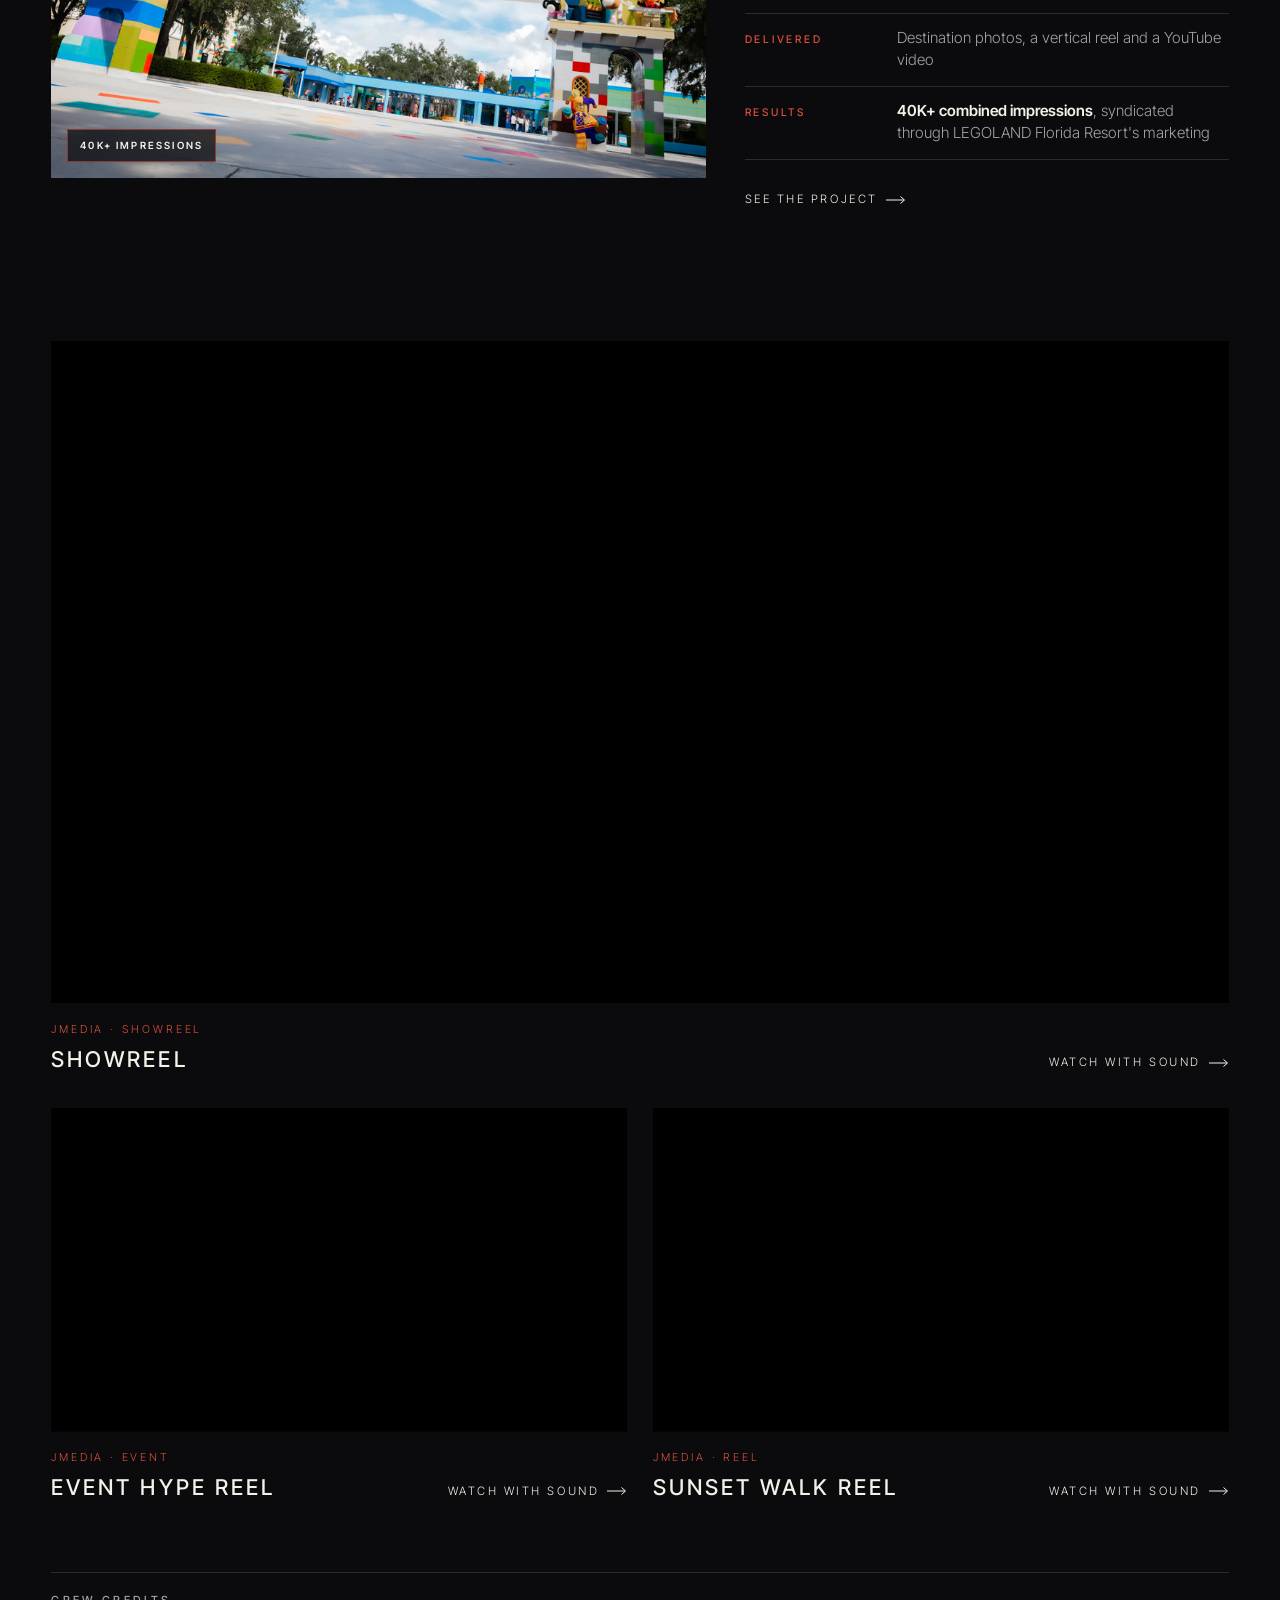
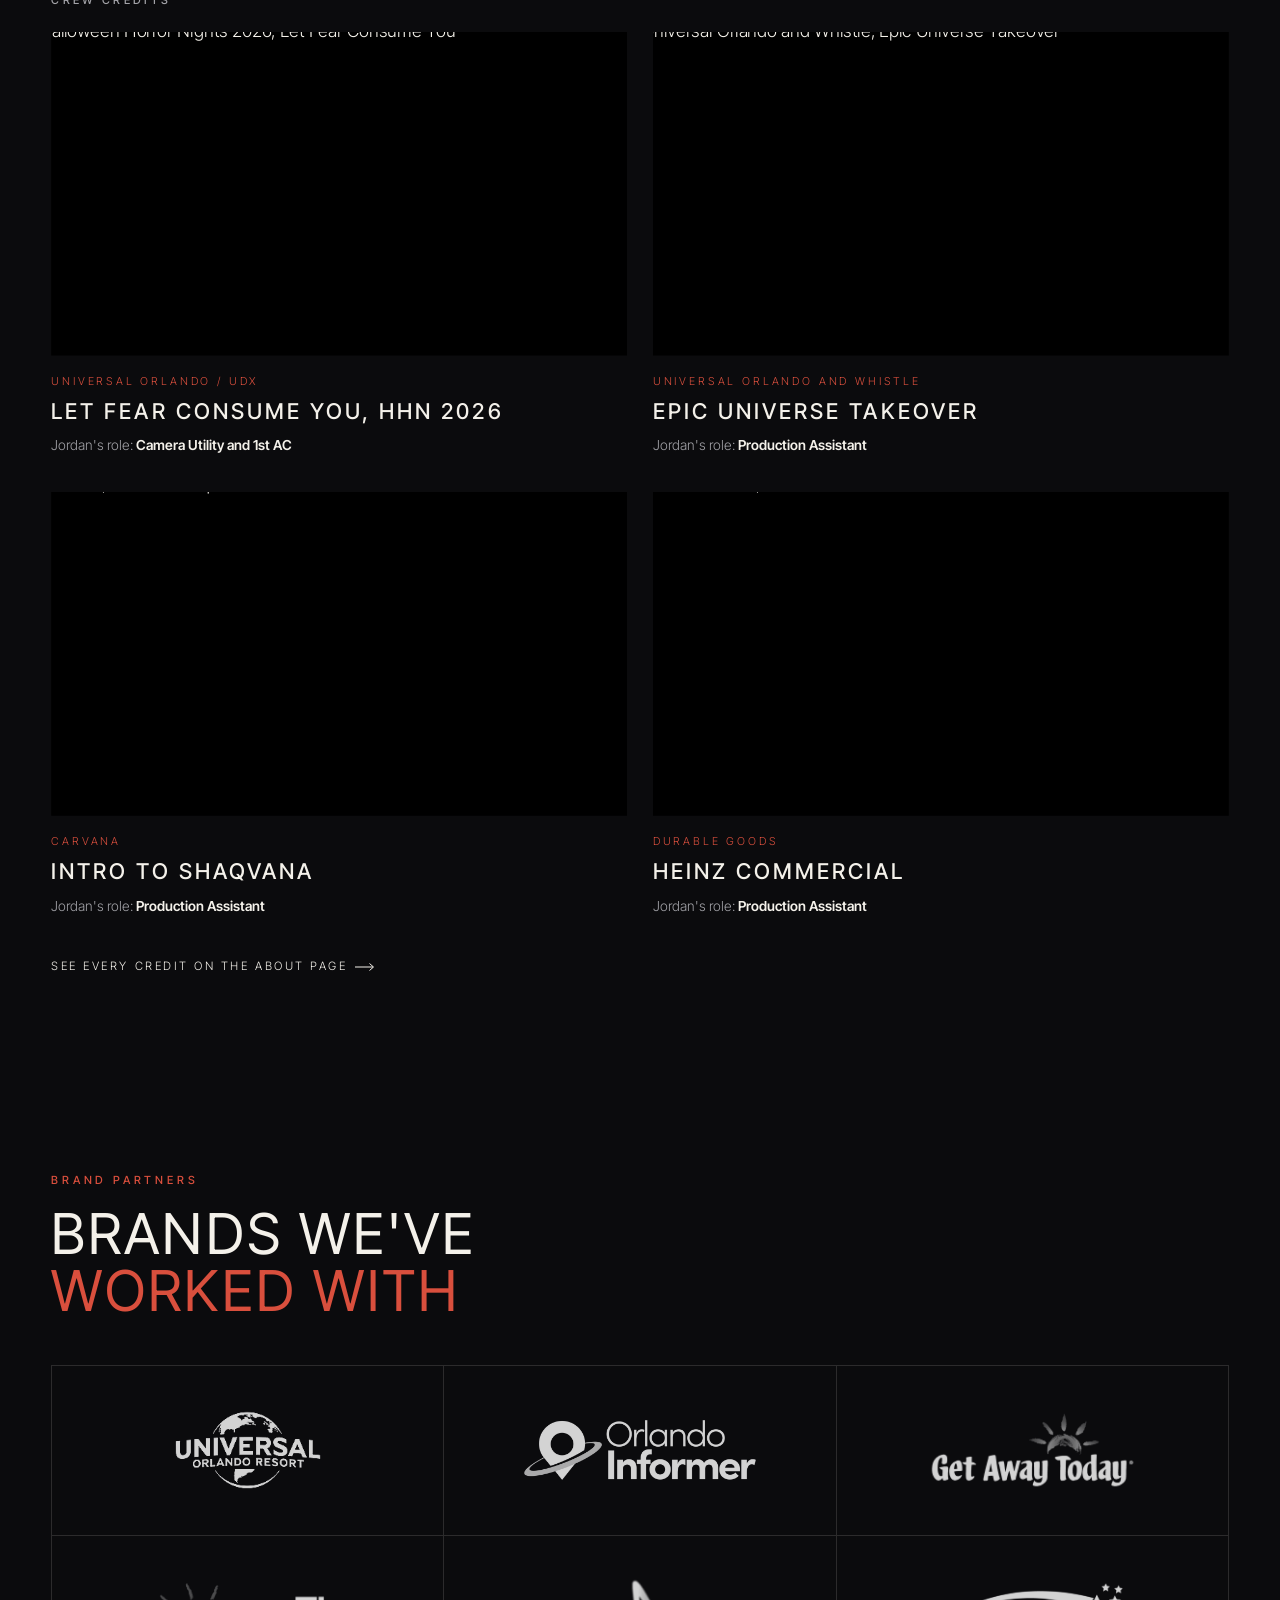
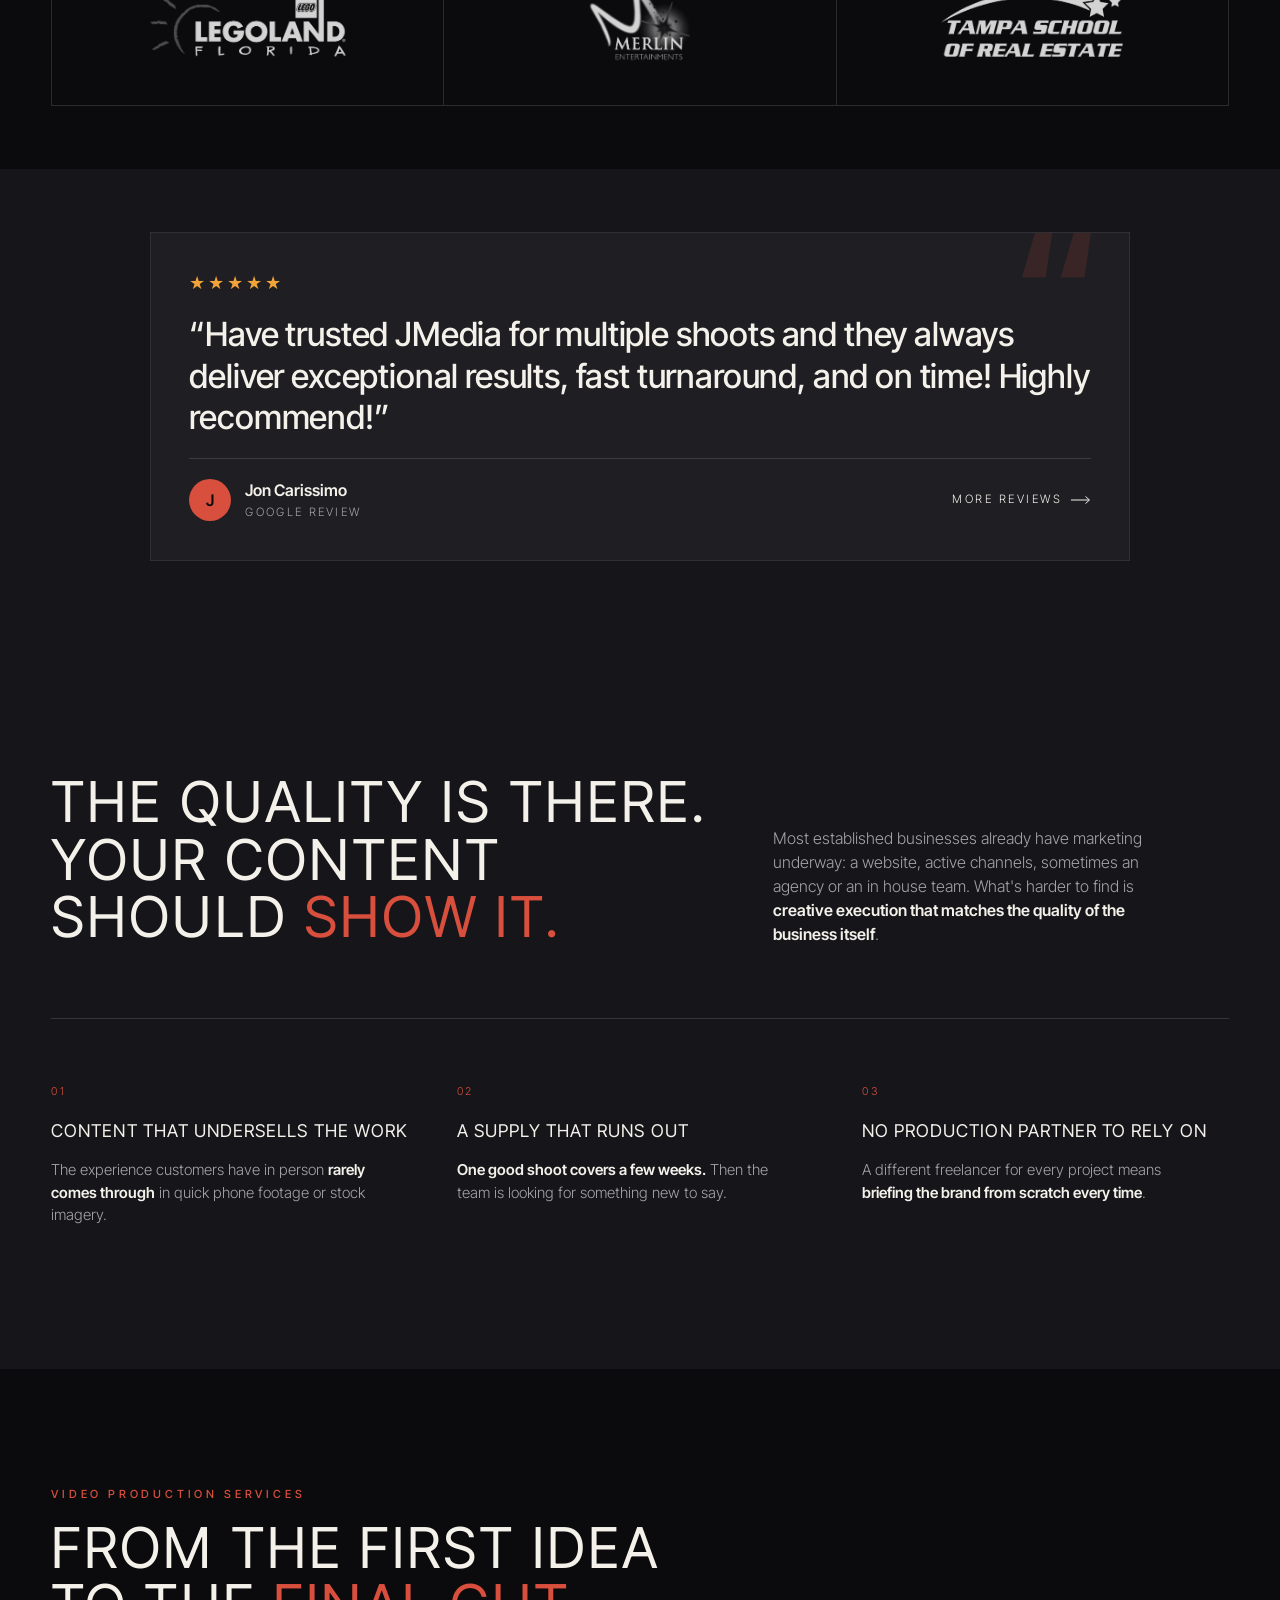
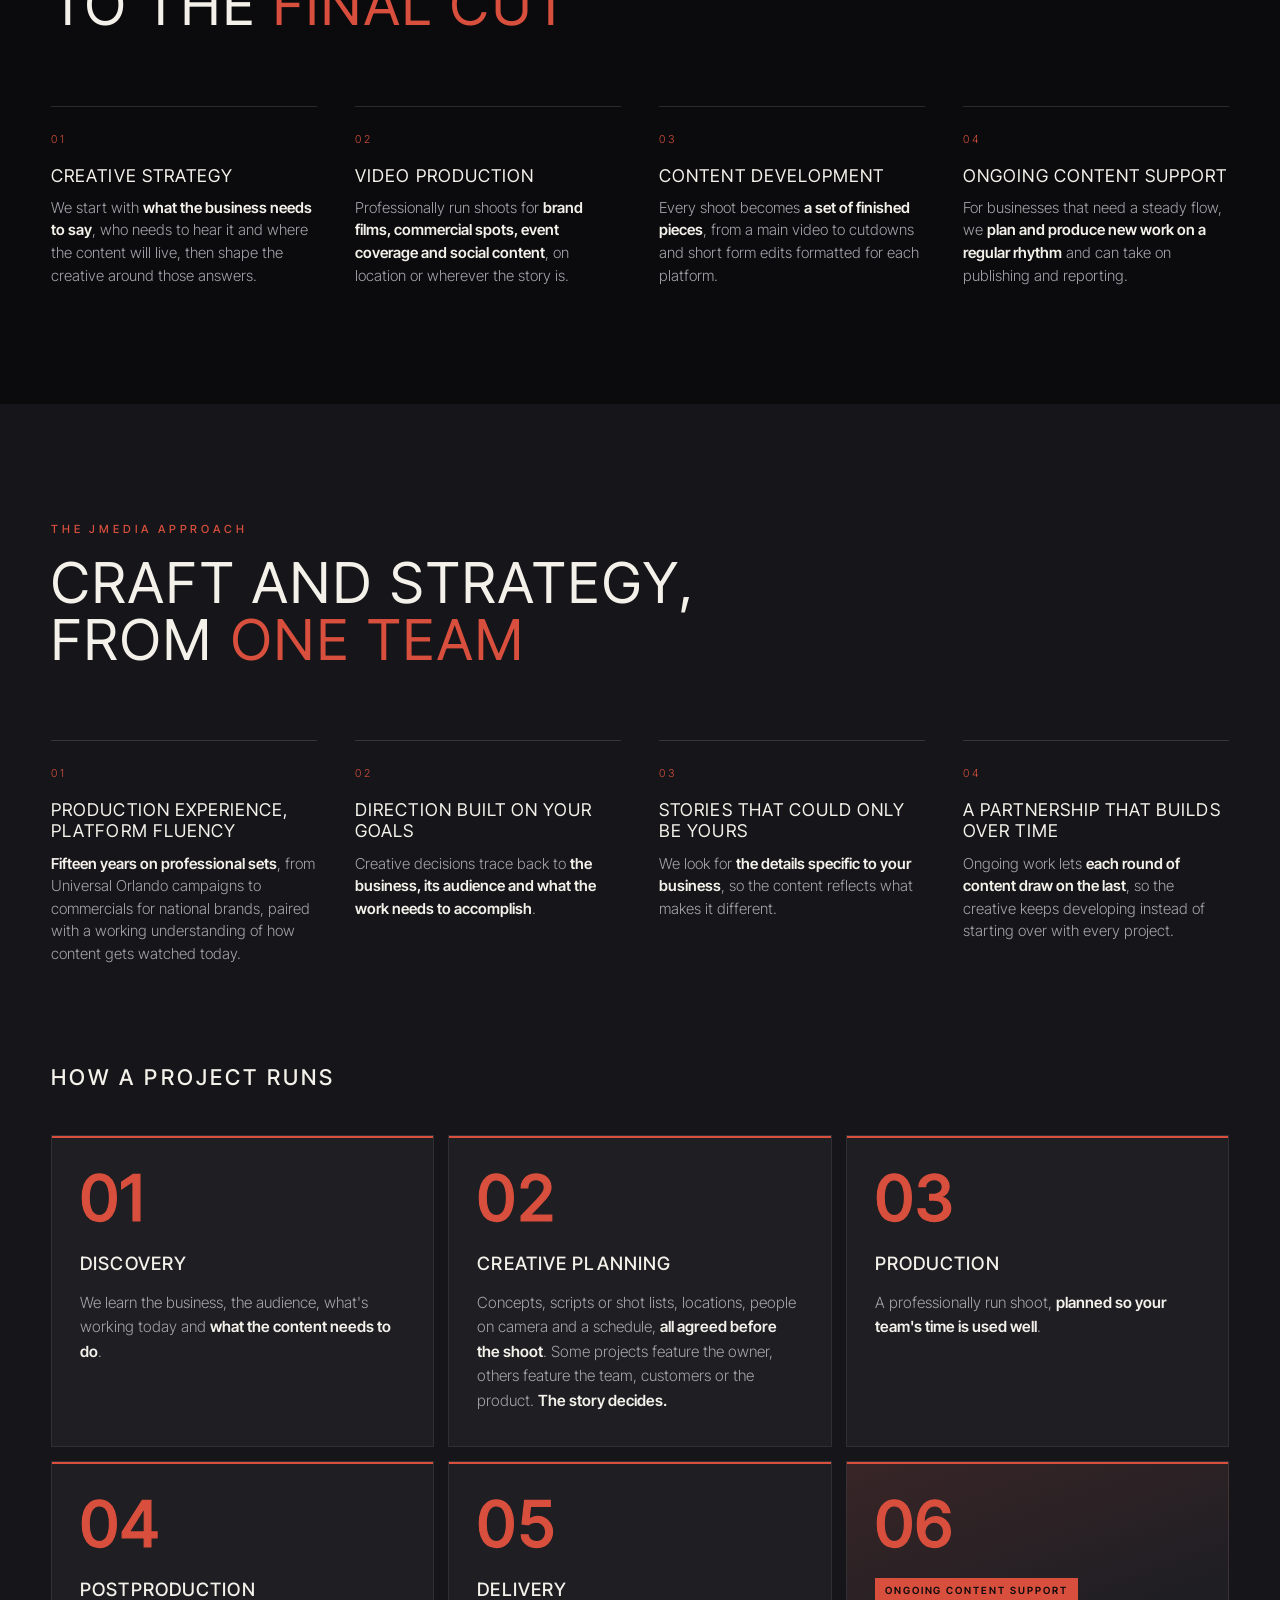
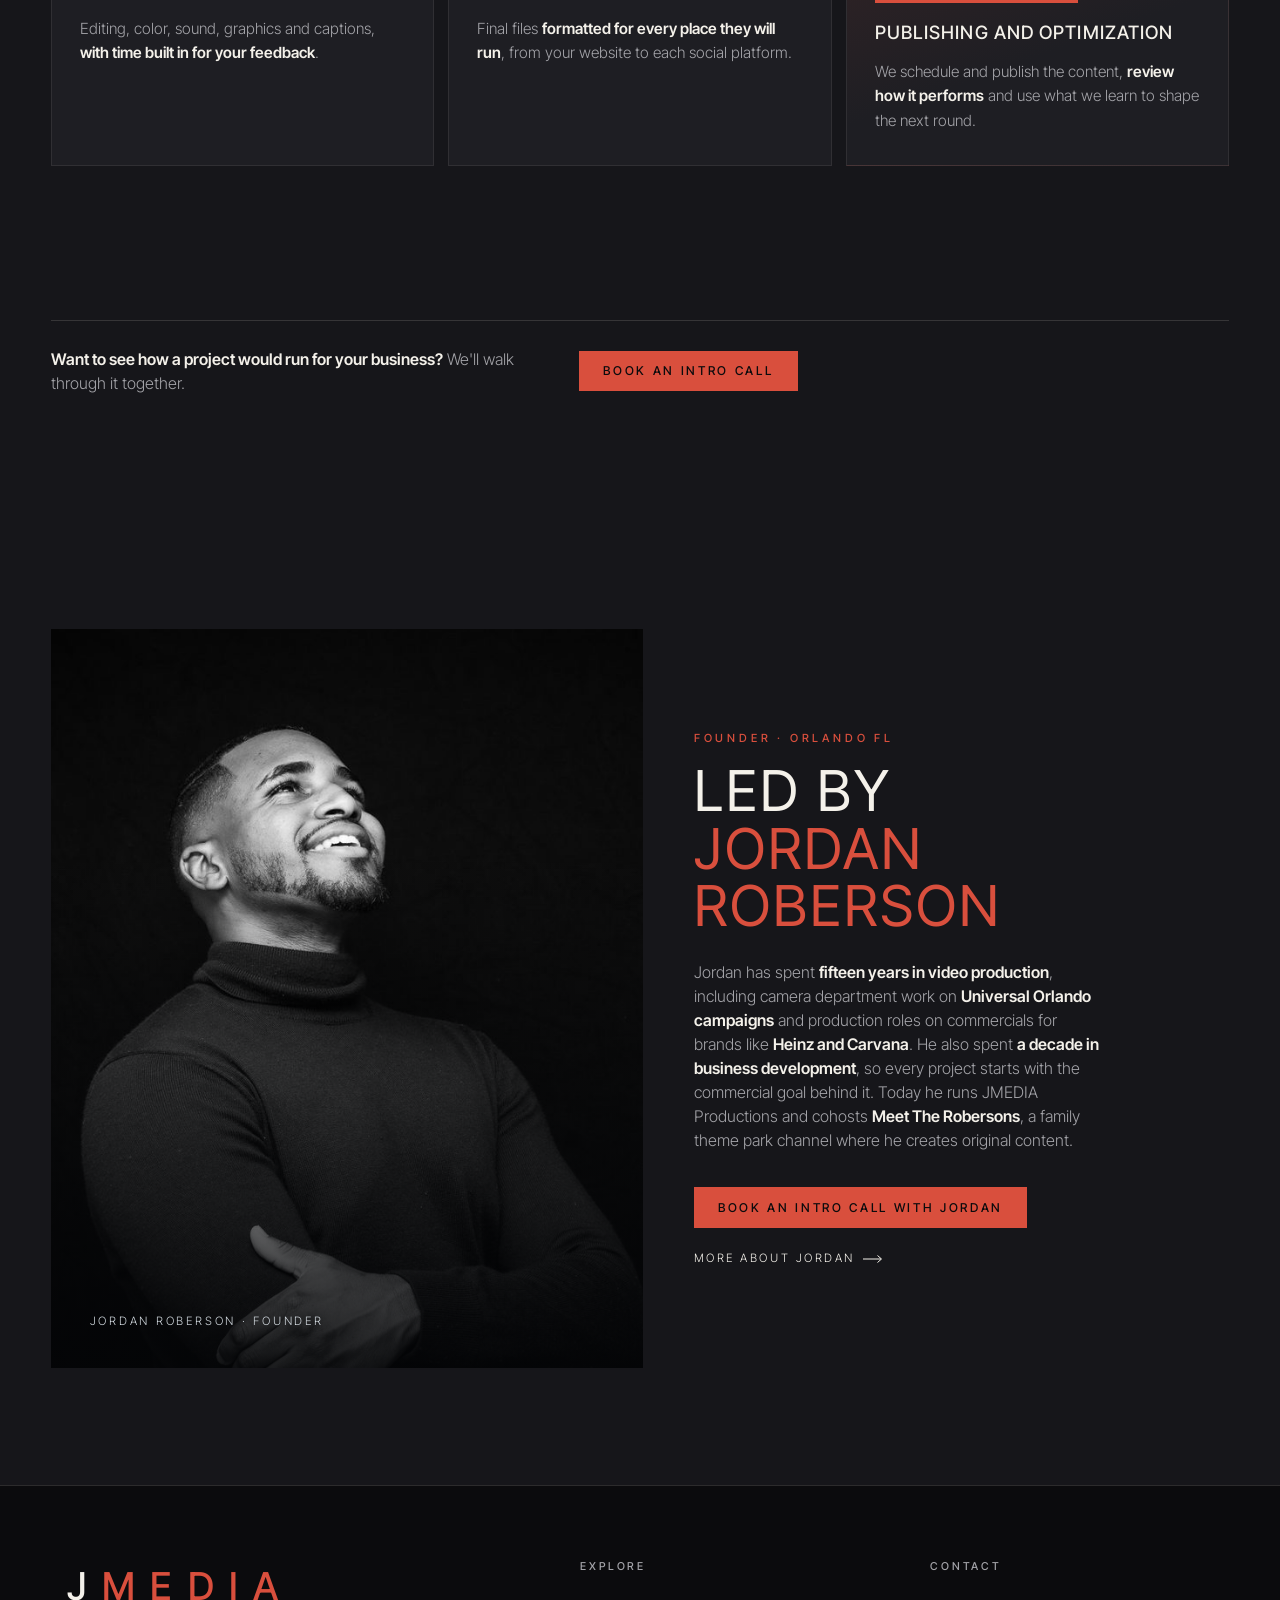
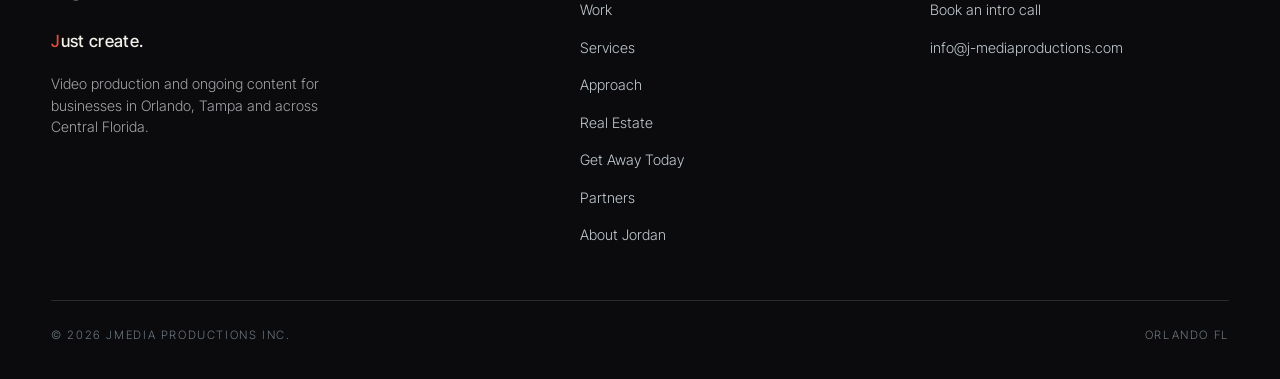
==== commit f8df6854: "Hero carousel: swap in Fall Into Magic reel, rotate every 2 seconds Replaces the Orlando Informer me" ====
--- a/index.html
+++ b/index.html
@@ -212,7 +212,7 @@
           <div class="ph__bar"><i></i></div>
         </div></div></div>
         <div class="fan__item" data-pos="r"><div class="phone"><div class="screen ph ph--c">
-          <video class="ph__video" muted loop playsinline preload="none" poster="assets/reels/oi-meetup-reel.jpg" data-src="assets/reels/oi-meetup-reel.mp4"></video>
+          <video class="ph__video" muted loop playsinline preload="none" poster="assets/reels/fall-into-magic-reel.jpg" data-src="assets/reels/fall-into-magic-reel.mp4"></video>
           <div class="sb"><span>9:41</span><i></i></div>
           <div class="ph__ui"><i></i><i></i><i></i></div>
         </div></div></div>
@@ -775,7 +775,7 @@
       if(p==='c'){ var v=it.querySelector('video'); if(v){ try{v.currentTime=0;}catch(e){} var pr=v.play(); if(pr&&pr.catch) pr.catch(function(){}); } }
     });
   }
-  function start(){ if(!timer && visible && !document.hidden) timer=setInterval(step,5200); }
+  function start(){ if(!timer && visible && !document.hidden) timer=setInterval(step,2000); }
   function stop(){ clearInterval(timer); timer=null; }
   if('IntersectionObserver' in window) new IntersectionObserver(function(es){ visible=es[0].isIntersecting; visible?start():stop(); }).observe(fan);
   document.addEventListener('visibilitychange',function(){ document.hidden?stop():start(); });
--- a/assets/site.css
+++ b/assets/site.css
@@ -969,3 +969,14 @@
 .hero--gat .scrim--bottom{background:linear-gradient(to top,rgba(4,5,7,.9) 0%,rgba(4,5,7,.45) 40%,transparent 70%),
   linear-gradient(90deg,rgba(4,5,7,.88) 0%,rgba(4,5,7,.62) 34%,rgba(4,5,7,.12) 62%,transparent 78%)}
 @media(max-width:760px){.hero--gat .scrim--bottom{background:linear-gradient(to top,rgba(4,5,7,.96) 0%,rgba(4,5,7,.9) 58%,rgba(4,5,7,.35) 82%,transparent 96%)}}
+/* YouTube: a still that becomes the player on click, so the page stays light */
+.yt{position:relative;aspect-ratio:16/9;background:#000;box-shadow:0 40px 90px -40px rgba(0,0,0,.9)}
+.yt iframe,.yt__facade{position:absolute;inset:0;width:100%;height:100%;border:0}
+.yt__facade{padding:0;cursor:pointer;overflow:hidden;display:block}
+.yt__facade img{width:100%;height:100%;object-fit:cover;filter:brightness(.82);transition:transform 1.2s var(--ease),filter .5s var(--ease)}
+.yt__facade:hover img{transform:scale(1.03);filter:brightness(.95)}
+.yt__play{position:absolute;left:50%;top:50%;transform:translate(-50%,-50%);display:grid;place-items:center;
+  width:clamp(68px,8vw,96px);aspect-ratio:1;border-radius:50%;background:var(--accent);color:#0B0B0D;padding-left:5px;
+  box-shadow:0 0 0 0 color-mix(in srgb,var(--accent) 60%,transparent);animation:live 2.4s ease-out infinite;transition:transform .4s var(--ease)}
+.yt__facade:hover .yt__play{transform:translate(-50%,-50%) scale(1.08)}
+@media(prefers-reduced-motion:reduce){.yt__play{animation:none}}
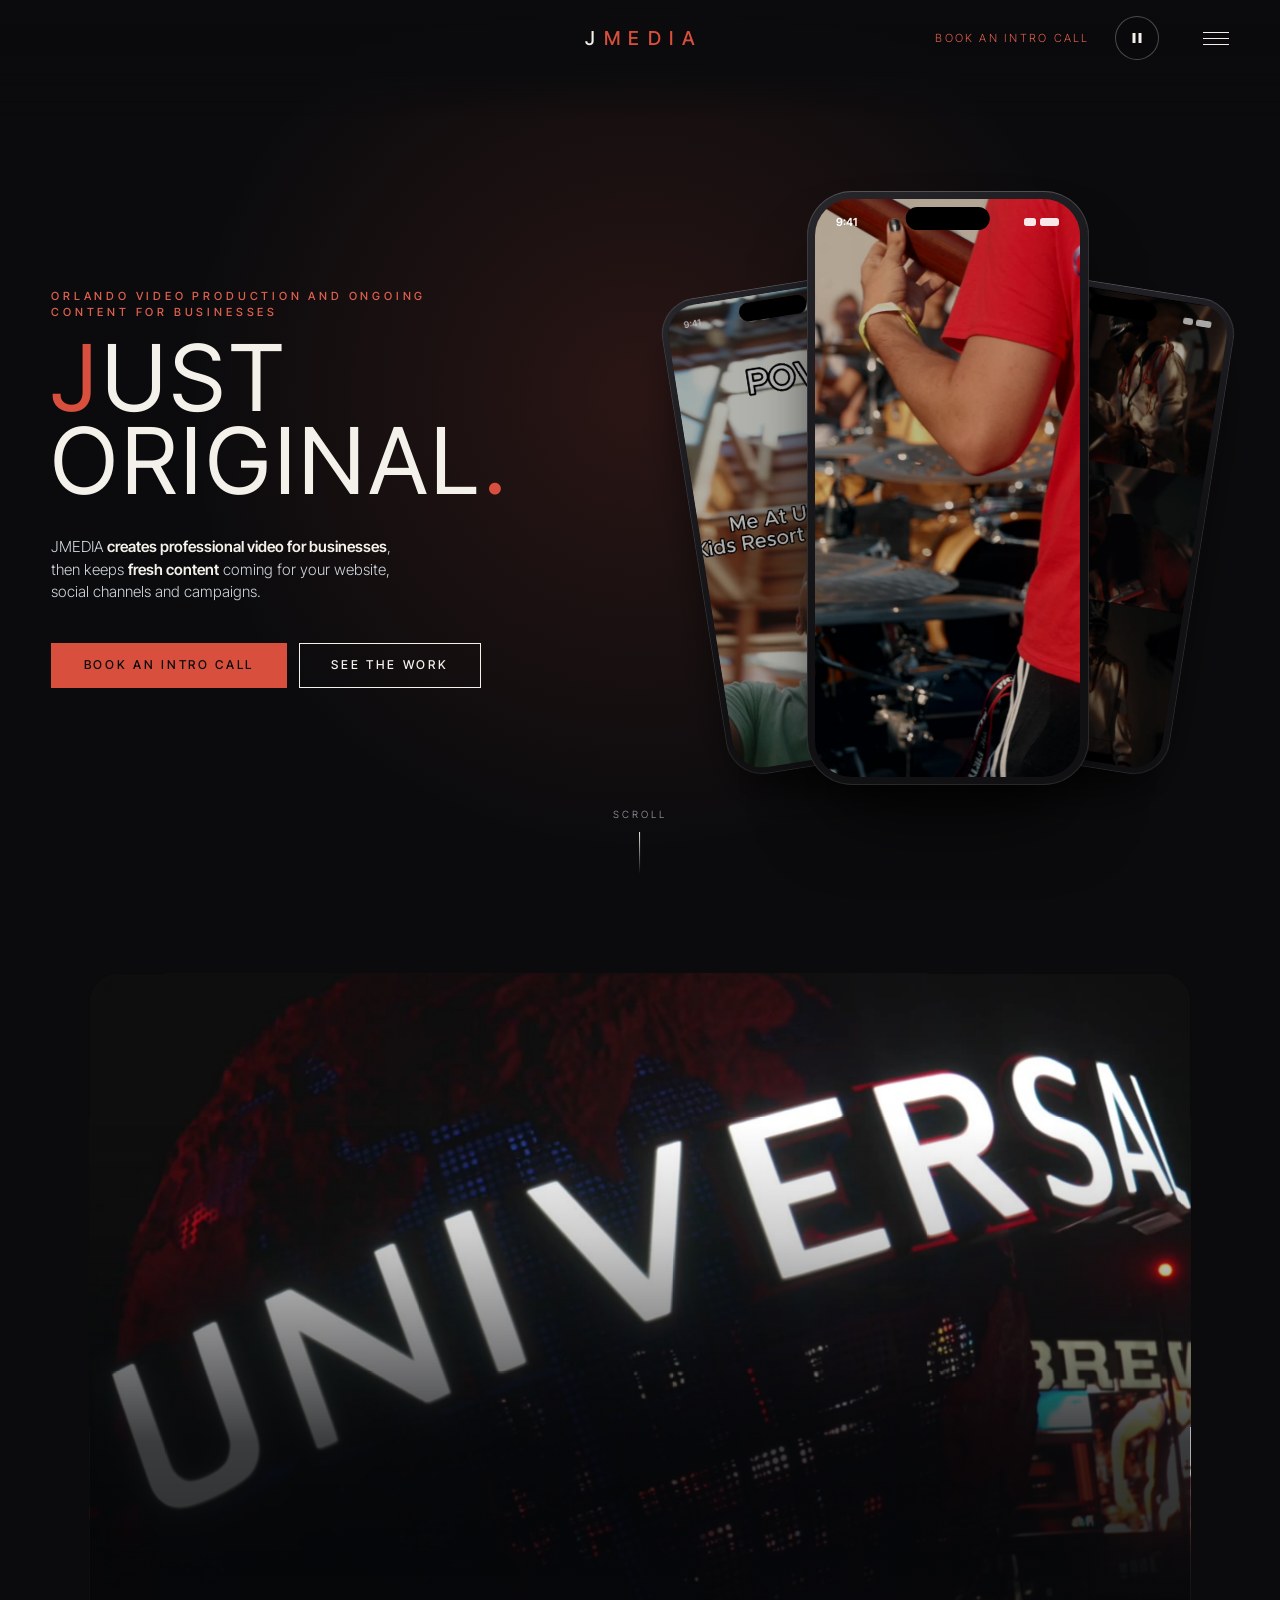
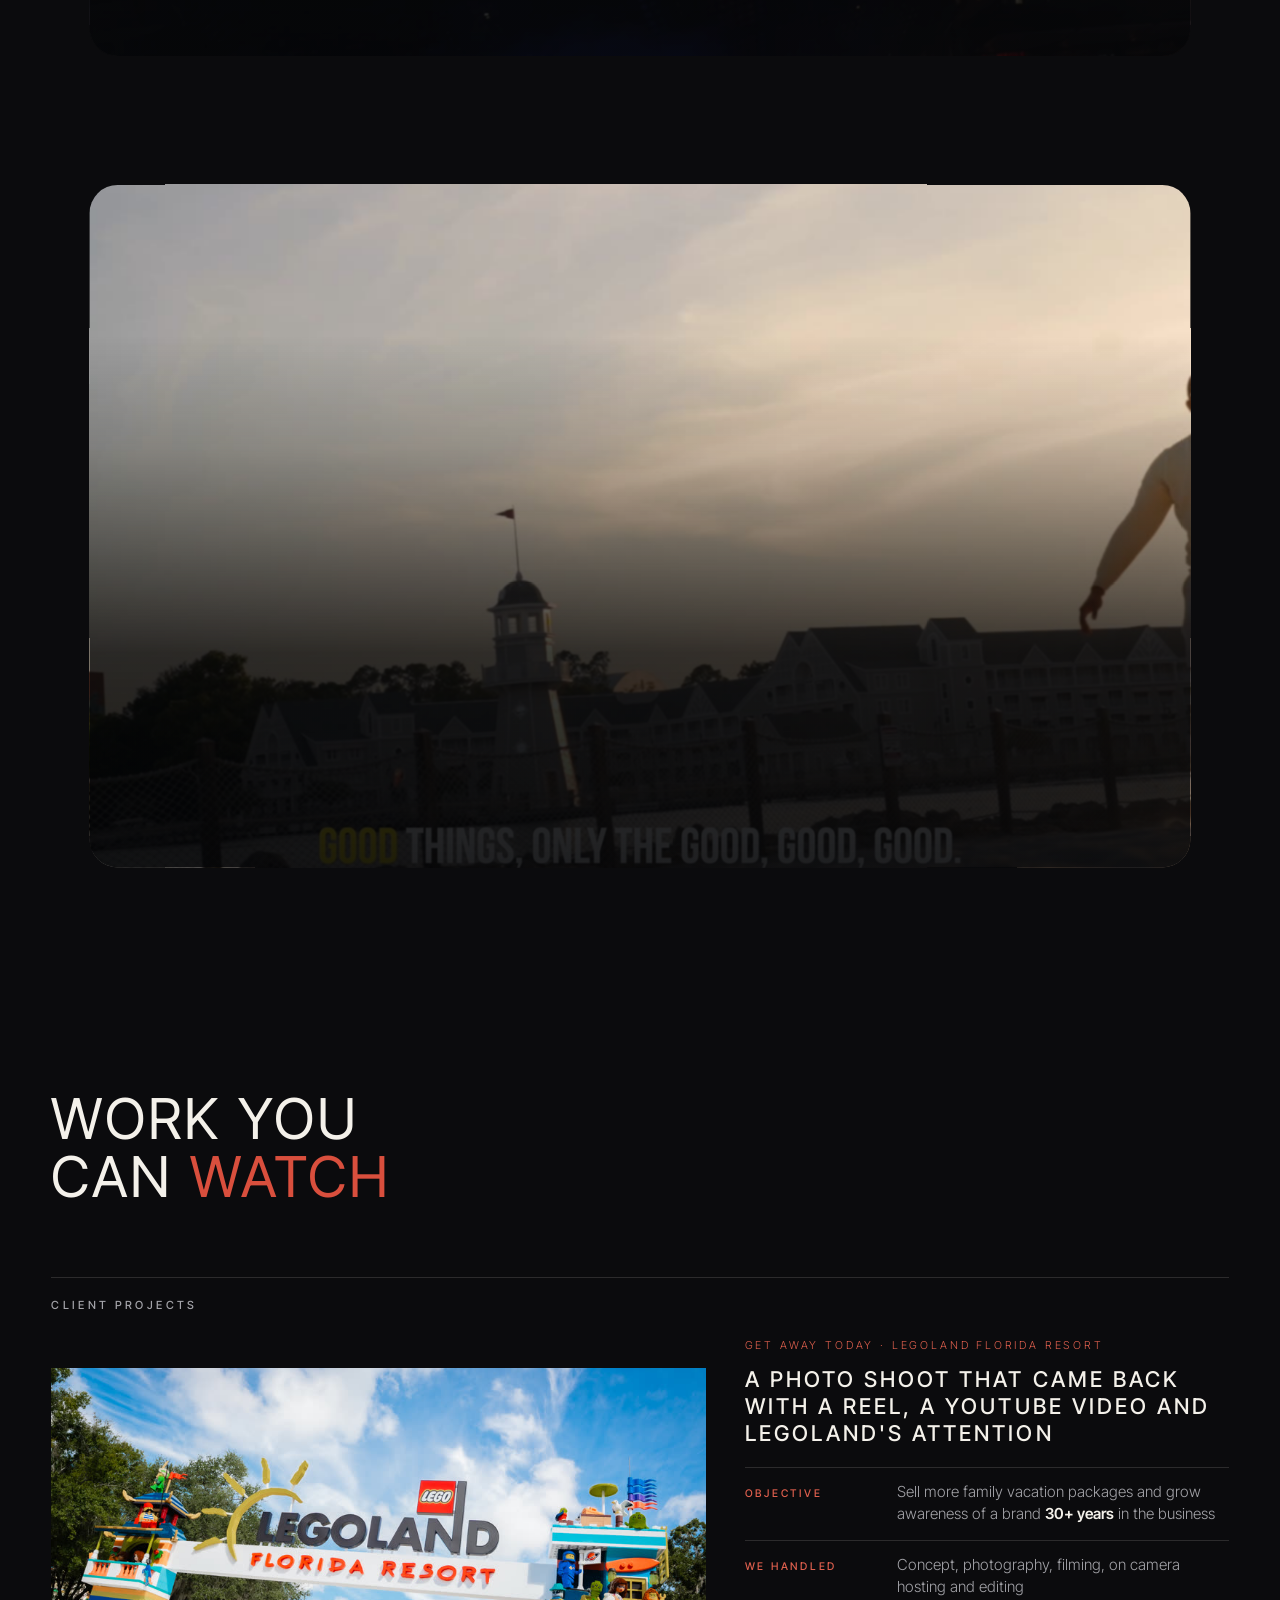
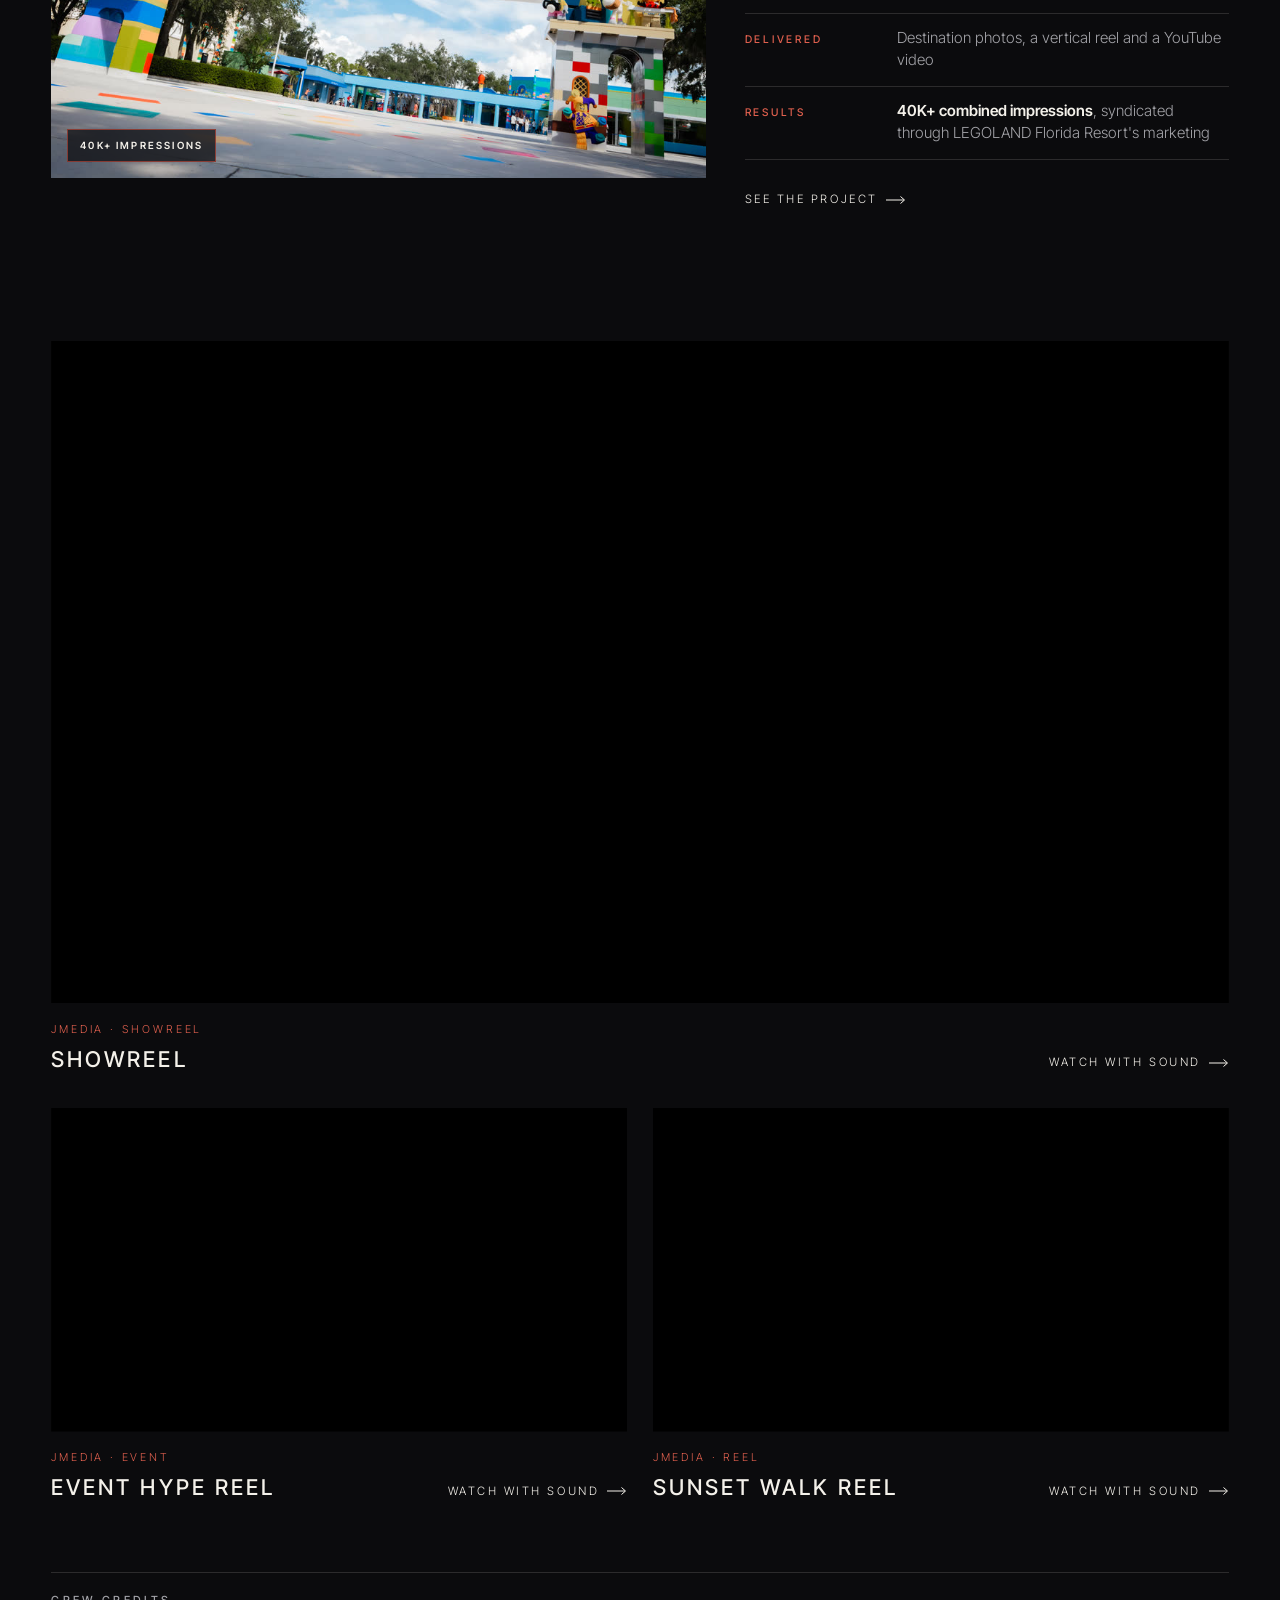
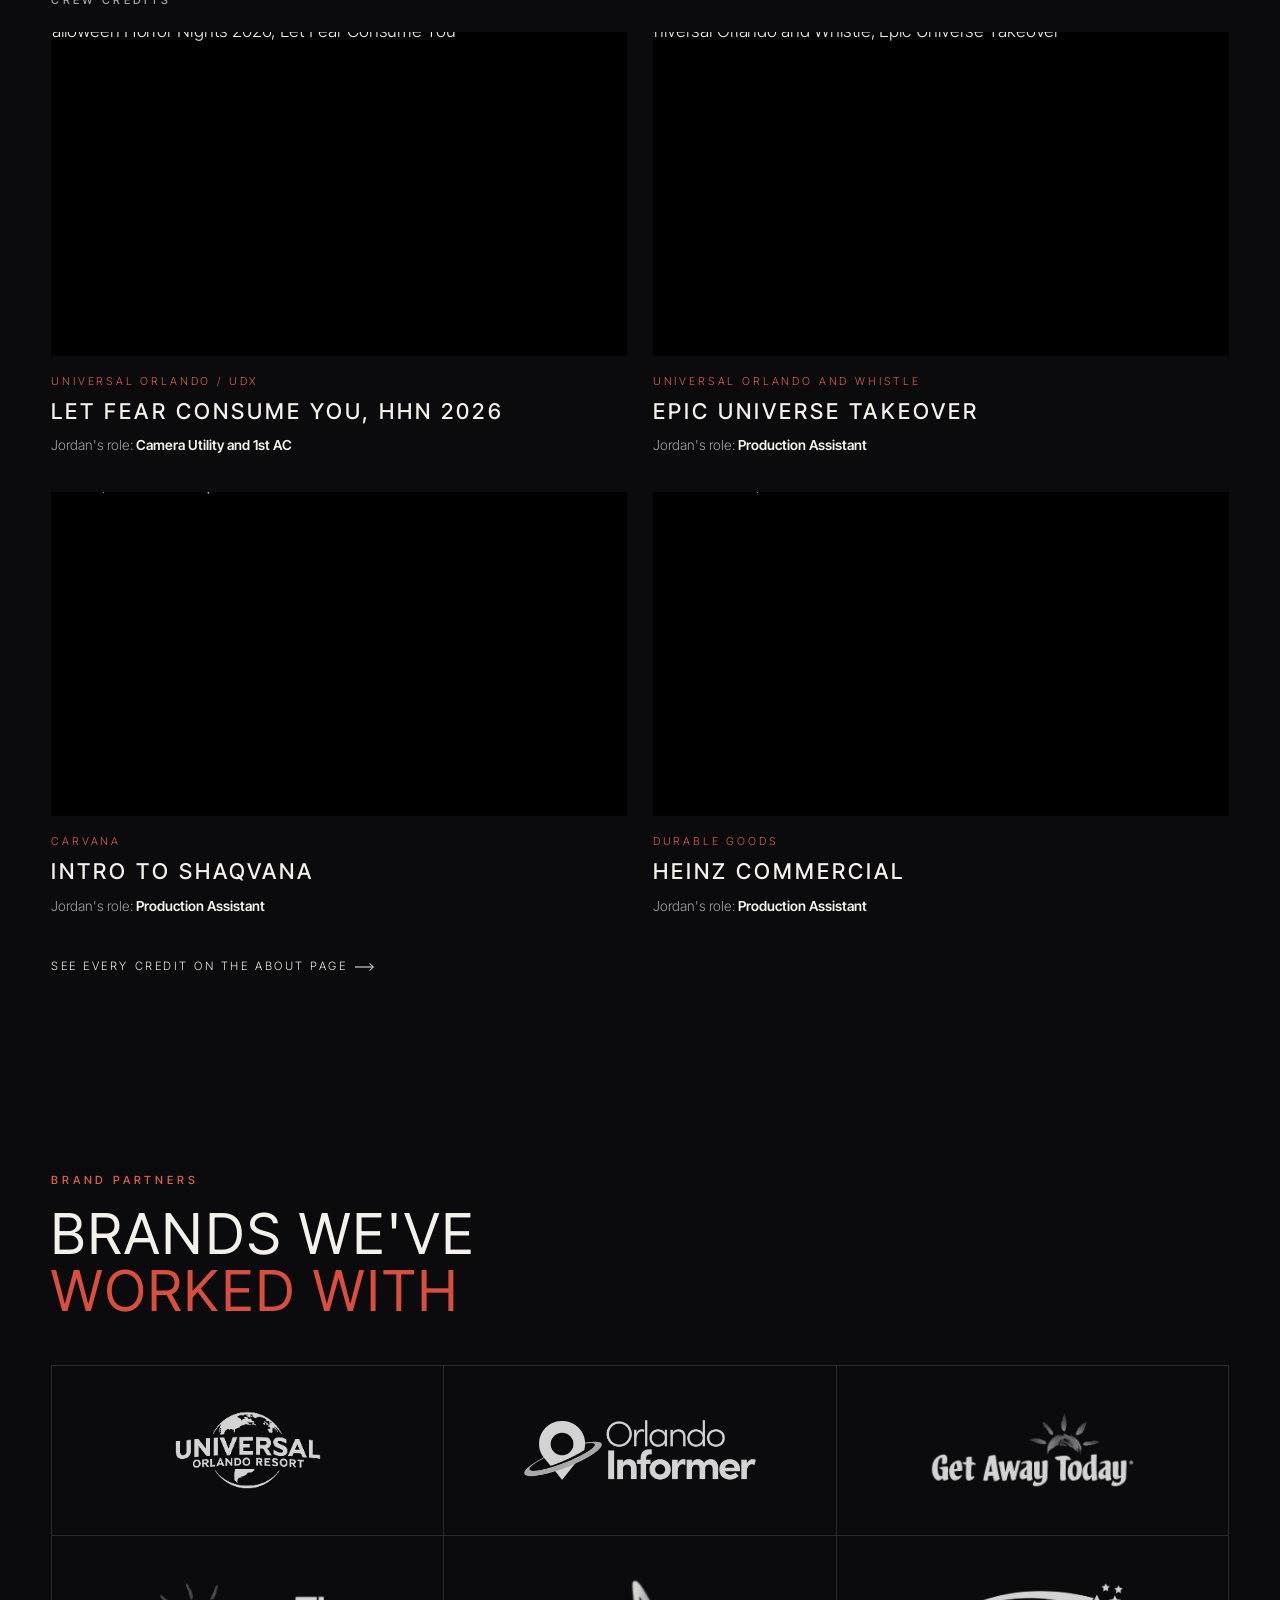
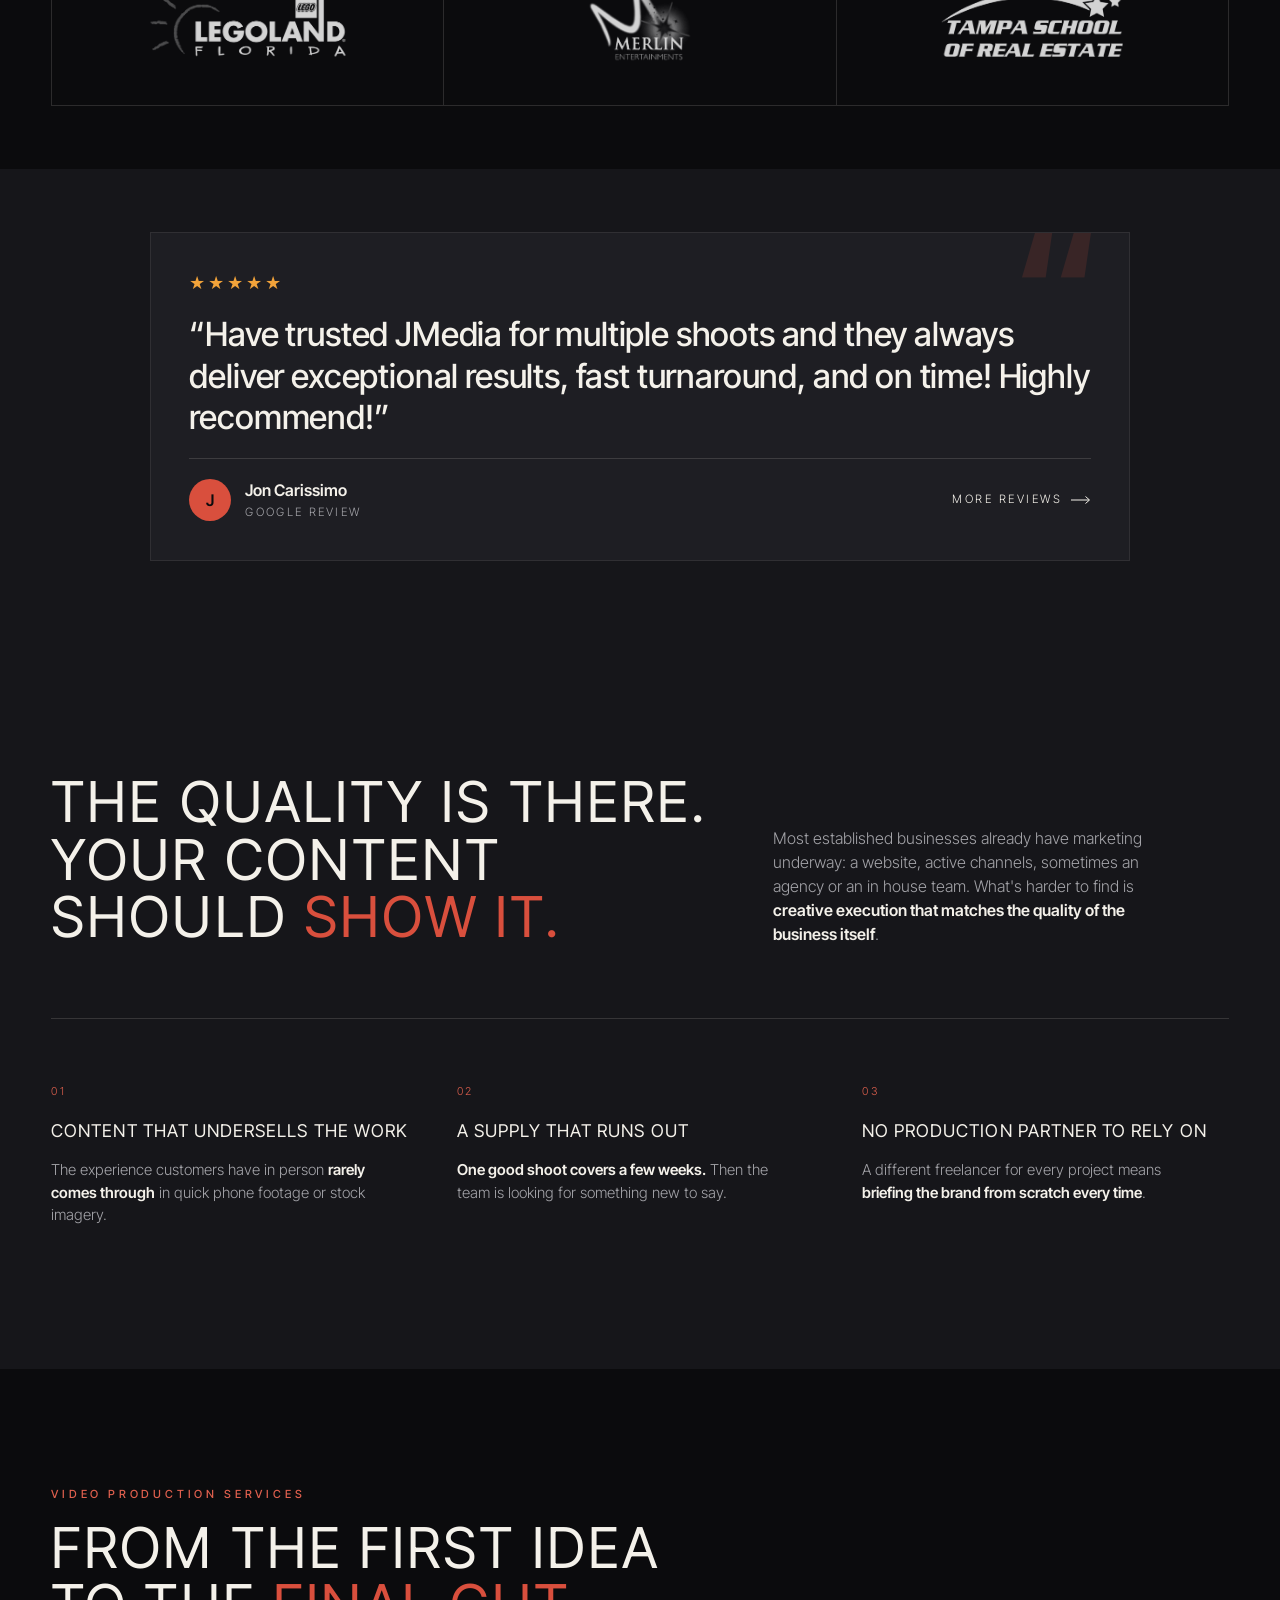
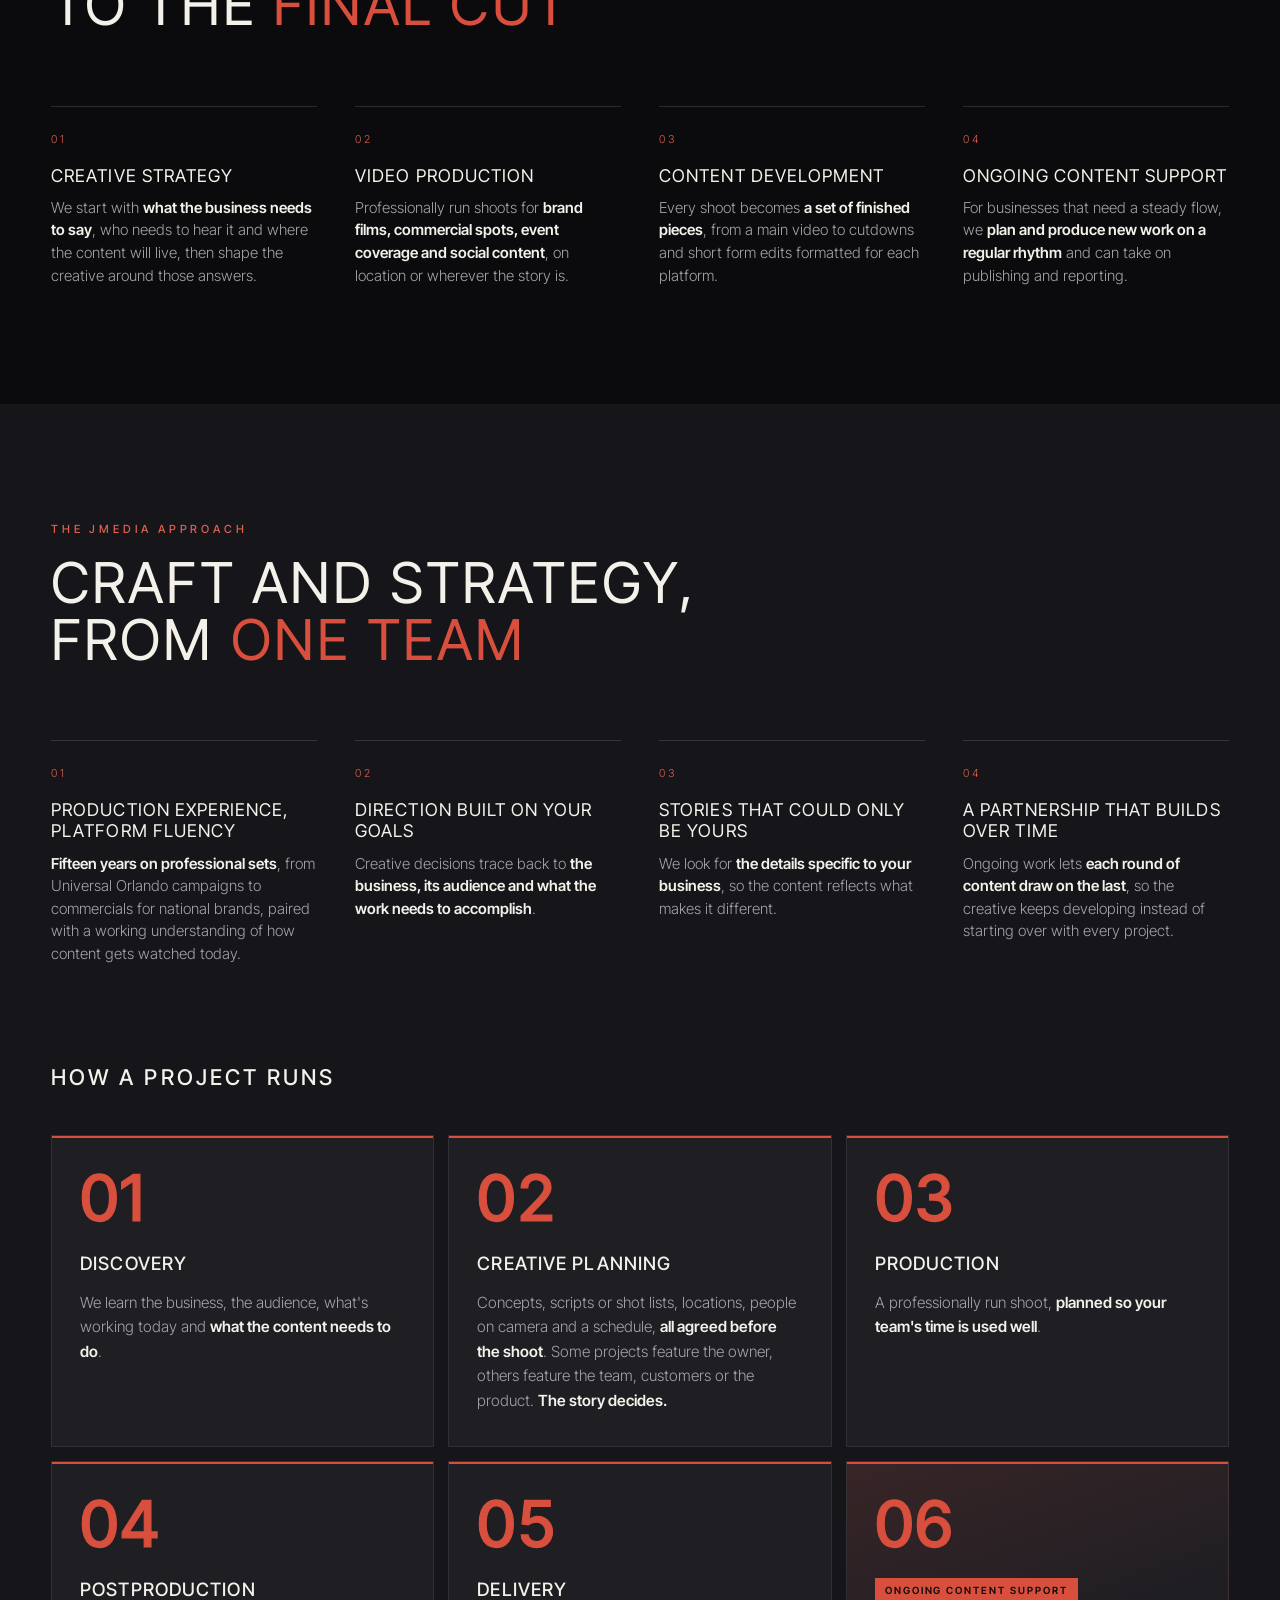
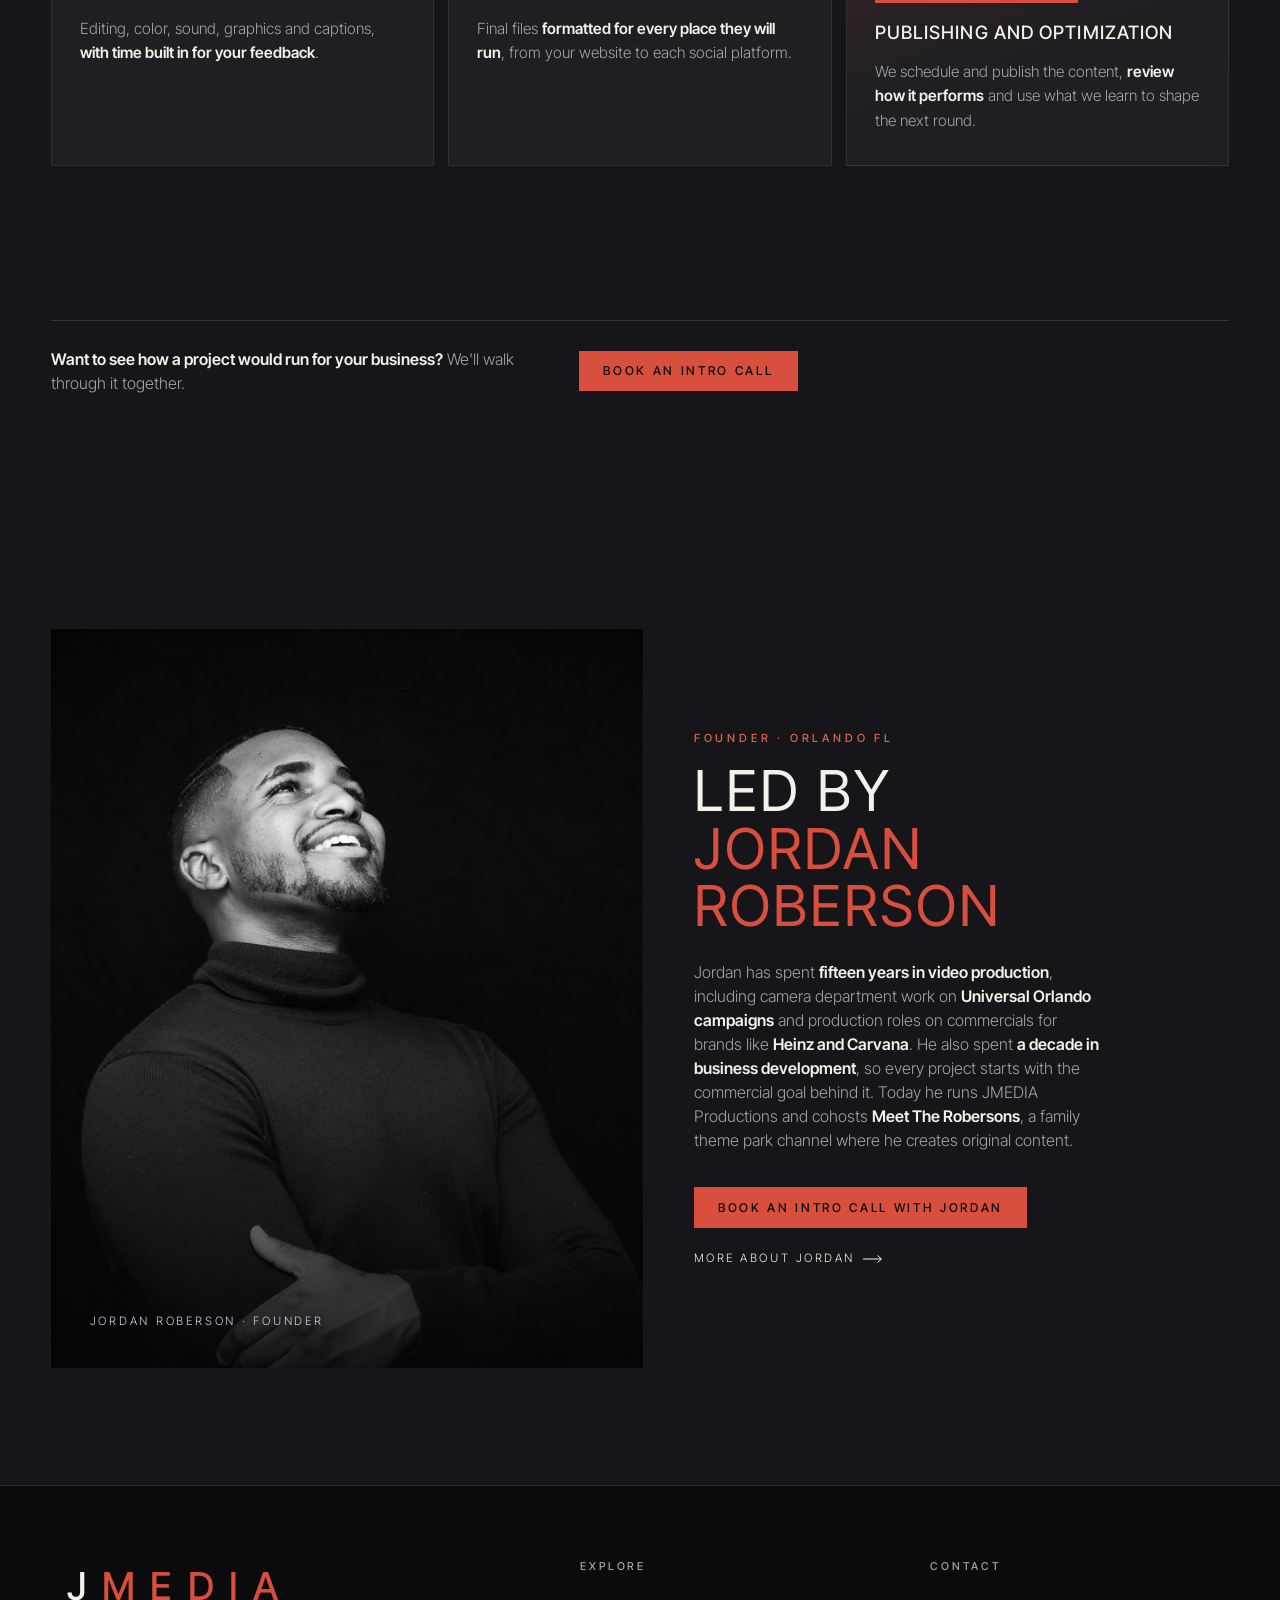
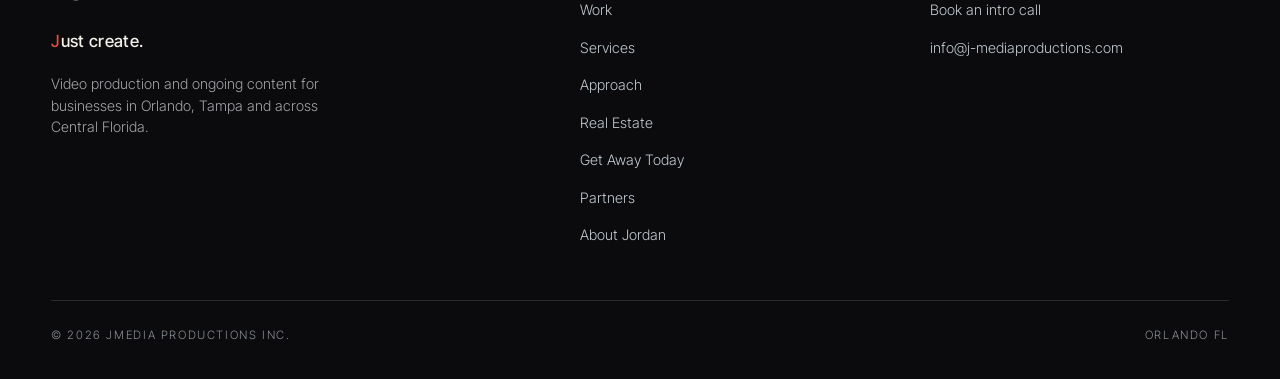
==== commit 9c6d5e98: "Accessibility pass: WCAG 2.2 AA fixes across all four public pages - Skip link and <main> landmark o" ====
--- a/index.html
+++ b/index.html
@@ -153,6 +153,7 @@
 <link rel="stylesheet" href="assets/site.css">
 </head>
 <body>
+<a class="skip" href="#main">Skip to main content</a>
 
 <div class="progress" id="progress"></div>
 
@@ -185,13 +186,15 @@
   </ul>
 </nav>
 
+<main id="main" tabindex="-1">
+
 <!-- ======================= 1 · HERO ======================= -->
 <section class="hero hero--home" id="top">
   <div class="hero__inner">
     <div class="wrap home__grid">
       <div>
         <h1 class="eyebrow hero__kicker" data-reveal>Orlando video production and ongoing content for businesses</h1>
-        <p class="display hero__title hero__title--j" data-reveal aria-label="Just create."><span aria-hidden="true"><span class="j">J</span>UST<br><span class="rotator" id="rotator"><span class="rotator__w is-on">CREATE<span class="j">.</span></span><span class="rotator__w">ORIGINAL<span class="j">.</span></span><span class="rotator__w">CINEMATIC<span class="j">.</span></span></span></span></p>
+        <p class="display hero__title hero__title--j" data-reveal><span class="sr">Just create.</span><span aria-hidden="true"><span class="j">J</span>UST<br><span class="rotator" id="rotator"><span class="rotator__w is-on">CREATE<span class="j">.</span></span><span class="rotator__w">ORIGINAL<span class="j">.</span></span><span class="rotator__w">CINEMATIC<span class="j">.</span></span></span></span></p>
         <p class="hero__copy" data-reveal data-reveal-delay="1">JMEDIA <strong>creates professional video for businesses</strong>, then keeps <strong>fresh content</strong> coming for your website, social channels and campaigns.</p>
         <div class="hero__cta" data-reveal data-reveal-delay="2">
           <a class="btn btn--accent" href="https://calendar.app.google/BkgfP4EBCaa2ZVK66" target="_blank" rel="noopener">Book an intro call</a>
@@ -219,7 +222,7 @@
       </div>
     </div>
   </div>
-  <div class="scroll-cue"><span>Scroll</span><i></i></div>
+  <div class="scroll-cue" aria-hidden="true"><span>Scroll</span><i></i></div>
 </section>
 
 <!-- ======================= 2 · FEATURED VIDEOS (self hosted: autoplay, muted, no player branding) ======================= -->
@@ -356,27 +359,21 @@
     <ul class="partners">
       <li class="partner" data-reveal>
         <img src="assets/partners/universal-orlando.png" alt="Universal Orlando" loading="lazy" decoding="async">
-        <span class="partner__name">Universal Orlando</span>
       </li>
       <li class="partner" data-reveal data-reveal-delay="1">
         <img src="assets/partners/orlando-informer.png" alt="Orlando Informer" loading="lazy" decoding="async">
-        <span class="partner__name">Orlando Informer</span>
       </li>
       <li class="partner" data-reveal data-reveal-delay="2"><a class="partner__link" href="get-away-today.html" aria-label="Get Away Today: see the project">
         <img src="assets/partners/get-away-today.png" alt="Get Away Today" loading="lazy" decoding="async">
-        <span class="partner__name">Get Away Today</span>
       </a></li>
       <li class="partner" data-reveal>
         <img src="assets/partners/legoland.png" alt="LEGOLAND" loading="lazy" decoding="async">
-        <span class="partner__name">LEGOLAND</span>
       </li>
       <li class="partner" data-reveal data-reveal-delay="1">
         <img src="assets/partners/merlin-entertainments.png" alt="Merlin Entertainments" loading="lazy" decoding="async">
-        <span class="partner__name">Merlin Entertainments</span>
       </li>
       <li class="partner" data-reveal data-reveal-delay="2"><a class="partner__link" href="realestate.html#tsre" aria-label="Tampa School of Real Estate: see our work">
         <img src="assets/partners/tampa-school-of-real-estate.png" alt="Tampa School of Real Estate" loading="lazy" decoding="async">
-        <span class="partner__name">Tampa School of Real Estate</span>
       </a></li>
     </ul>
   </div>
@@ -409,17 +406,17 @@
     <div class="trio">
       <div class="trio__item" data-reveal>
         <span class="num">01</span>
-        <h4>Content that undersells the work</h4>
+        <h3>Content that undersells the work</h3>
         <p>The experience customers have in person <strong>rarely comes through</strong> in quick phone footage or stock imagery.</p>
       </div>
       <div class="trio__item" data-reveal data-reveal-delay="1">
         <span class="num">02</span>
-        <h4>A supply that runs out</h4>
+        <h3>A supply that runs out</h3>
         <p><strong>One good shoot covers a few weeks.</strong> Then the team is looking for something new to say.</p>
       </div>
       <div class="trio__item" data-reveal data-reveal-delay="2">
         <span class="num">03</span>
-        <h4>No production partner to rely on</h4>
+        <h3>No production partner to rely on</h3>
         <p>A different freelancer for every project means <strong>briefing the brand from scratch every time</strong>.</p>
       </div>
     </div>
@@ -436,22 +433,22 @@
     <div class="edge">
       <div class="credit" data-reveal>
         <span class="num">01</span>
-        <h4>Creative strategy</h4>
+        <h3>Creative strategy</h3>
         <p>We start with <strong>what the business needs to say</strong>, who needs to hear it and where the content will live, then shape the creative around those answers.</p>
       </div>
       <div class="credit" data-reveal data-reveal-delay="1">
         <span class="num">02</span>
-        <h4>Video production</h4>
+        <h3>Video production</h3>
         <p>Professionally run shoots for <strong>brand films, commercial spots, event coverage and social content</strong>, on location or wherever the story is.</p>
       </div>
       <div class="credit" data-reveal data-reveal-delay="2">
         <span class="num">03</span>
-        <h4>Content development</h4>
+        <h3>Content development</h3>
         <p>Every shoot becomes <strong>a set of finished pieces</strong>, from a main video to cutdowns and short form edits formatted for each platform.</p>
       </div>
       <div class="credit" data-reveal data-reveal-delay="3">
         <span class="num">04</span>
-        <h4>Ongoing content support</h4>
+        <h3>Ongoing content support</h3>
         <p>For businesses that need a steady flow, we <strong>plan and produce new work on a regular rhythm</strong> and can take on publishing and reporting.</p>
       </div>
     </div>
@@ -468,22 +465,22 @@
     <div class="edge">
       <div class="credit" data-reveal>
         <span class="num">01</span>
-        <h4>Production experience, platform fluency</h4>
+        <h3>Production experience, platform fluency</h3>
         <p><strong>Fifteen years on professional sets</strong>, from Universal Orlando campaigns to commercials for national brands, paired with a working understanding of how content gets watched today.</p>
       </div>
       <div class="credit" data-reveal data-reveal-delay="1">
         <span class="num">02</span>
-        <h4>Direction built on your goals</h4>
+        <h3>Direction built on your goals</h3>
         <p>Creative decisions trace back to <strong>the business, its audience and what the work needs to accomplish</strong>.</p>
       </div>
       <div class="credit" data-reveal data-reveal-delay="2">
         <span class="num">03</span>
-        <h4>Stories that could only be yours</h4>
+        <h3>Stories that could only be yours</h3>
         <p>We look for <strong>the details specific to your business</strong>, so the content reflects what makes it different.</p>
       </div>
       <div class="credit" data-reveal data-reveal-delay="3">
         <span class="num">04</span>
-        <h4>A partnership that builds over time</h4>
+        <h3>A partnership that builds over time</h3>
         <p>Ongoing work lets <strong>each round of content draw on the last</strong>, so the creative keeps developing instead of starting over with every project.</p>
       </div>
     </div>
@@ -556,6 +553,8 @@
   </div>
 </section>
 
+</main>
+
 <!-- ======================= FOOTER (shared) ======================= -->
 <footer class="foot">
   <div class="wrap">
@@ -566,7 +565,7 @@
         <p class="body" style="font-size:.9rem;max-width:34ch">Video production and ongoing content for businesses in Orlando, Tampa and across Central Florida.</p>
       </div>
       <div>
-        <h5>Explore</h5>
+        <h2 class="foot__h">Explore</h2>
         <ul>
           <li><a href="#work">Work</a></li>
           <li><a href="#services">Services</a></li>
@@ -578,7 +577,7 @@
         </ul>
       </div>
       <div>
-        <h5>Contact</h5>
+        <h2 class="foot__h">Contact</h2>
         <ul>
           <li><a href="https://calendar.app.google/BkgfP4EBCaa2ZVK66" target="_blank" rel="noopener">Book an intro call</a></li>
           <li><a href="mailto:info@j-mediaproductions.com">info@j-mediaproductions.com</a></li>
@@ -675,7 +674,7 @@
   if (rot && !reduce){
     var words = [].slice.call(rot.children), at = 0;
     setInterval(function(){
-      if (document.hidden) return;
+      if (document.hidden || (window.jmMotionPaused && jmMotionPaused())) return;
       var cur = words[at]; at = (at + 1) % words.length; var nxt = words[at];
       cur.classList.remove('is-on'); cur.classList.add('is-out');
       nxt.classList.remove('is-out'); nxt.classList.add('is-on');
@@ -768,6 +767,7 @@
   if(matchMedia('(prefers-reduced-motion: reduce)').matches) return;
   var items=[].slice.call(fan.querySelectorAll('.fan__item')), next={l:'r',c:'l',r:'c'}, timer=null, visible=true;
   function step(){
+    if(window.jmMotionPaused && jmMotionPaused()) return;
     items.forEach(function(it){
       var p=next[it.dataset.pos];
       if(p==='r'){ it.style.zIndex=0; setTimeout(function(){ it.style.zIndex=''; },1200); }
@@ -782,5 +782,6 @@
   start();
 })();
 </script>
+<script src="assets/a11y.js"></script>
 </body>
 </html>
--- a/assets/site.css
+++ b/assets/site.css
@@ -5,7 +5,8 @@
   --ink:#F4F1EA;
   --ink-dim:#A3A3A8;
   --line:rgba(244,241,234,.14);
-  --accent:#d94f3d;          /* JMEDIA brand red */
+  --accent:#d94f3d;          /* JMEDIA brand red: fills, buttons, large type */
+  --accent-ink:#e0604e;      /* the same red, lifted to 4.5:1 or better for small text on every dark surface */
   --maxw:1560px;
   --gutter:clamp(20px,4vw,64px);
   --h-nav:76px;
@@ -46,7 +47,7 @@
 }
 .eyebrow{
   font-size:.7rem;letter-spacing:.34em;text-transform:uppercase;
-  color:var(--accent);margin:0 0 1.4em;font-weight:500;
+  color:var(--accent-ink);margin:0 0 1.4em;font-weight:500;
 }
 .lede{font-size:clamp(1rem,1.25vw,1.2rem);color:var(--ink-dim);max-width:46ch;margin:0}
 .lede strong{color:var(--ink);font-weight:500}
@@ -209,7 +210,7 @@
 .stat__value{display:flex;align-items:baseline;gap:.12em;font-weight:400;letter-spacing:.02em;
   font-size:clamp(3rem,7vw,6.6rem);line-height:1}
 @media(min-width:1100px){.stats--4 .stat__value{font-size:clamp(3rem,5.6vw,6rem)}}
-.stat__suffix{font-size:clamp(.9rem,1.1vw,1.05rem);letter-spacing:.2em;text-transform:uppercase;color:var(--accent);margin-left:.5em}
+.stat__suffix{font-size:clamp(.9rem,1.1vw,1.05rem);letter-spacing:.2em;text-transform:uppercase;color:var(--accent-ink);margin-left:.5em}
 .stat__label{margin:1.1rem 0 0;font-size:.72rem;letter-spacing:.24em;text-transform:uppercase;color:var(--ink-dim)}
 .stat__plus{color:var(--accent);margin-left:.04em}
 .stat__rule{height:1px;background:var(--line);margin-bottom:1.6rem}
@@ -240,7 +241,7 @@
 .detail__step{border-top:1px solid var(--line);padding-top:1.6rem}
 .detail__step p{margin:1rem 0 0;color:var(--ink-dim);max-width:44ch;font-size:.96rem}
 .detail__step strong{color:var(--ink);font-weight:500}
-.detail__step .num{font-size:.68rem;letter-spacing:.26em;color:var(--accent);display:block;margin-bottom:1.2rem;text-transform:uppercase}
+.detail__step .num{font-size:.68rem;letter-spacing:.26em;color:var(--accent-ink);display:block;margin-bottom:1.2rem;text-transform:uppercase}
 
 /* ---------- 7. split word ---------- */
 .split{display:grid;place-items:center;text-align:center;gap:.1em;padding-block:clamp(70px,12vh,150px)}
@@ -258,16 +259,16 @@
   background:linear-gradient(to top,rgba(4,5,7,.94) 0%,rgba(4,5,7,.78) 30%,rgba(4,5,7,.28) 62%,transparent 88%)}
 .card__copy{position:absolute;inset:auto 0 0;z-index:2;padding:clamp(22px,3vw,44px)}
 .card__copy p{margin:.8rem 0 1.5rem;color:#c2cad1;font-size:.94rem;max-width:44ch}
-.card__kicker{font-size:.68rem;letter-spacing:.26em;text-transform:uppercase;color:var(--accent);margin:0 0 .9rem}
-.card__copy .card__kicker{margin:0 0 .9rem;color:var(--accent);font-size:.68rem}
+.card__kicker{font-size:.68rem;letter-spacing:.26em;text-transform:uppercase;color:var(--accent-ink);margin:0 0 .9rem}
+.card__copy .card__kicker{margin:0 0 .9rem;color:var(--accent-ink);font-size:.68rem}
 
 /* ---------- 9. credits (on-set history) ---------- */
 .credits{display:grid;gap:clamp(36px,5vh,64px) clamp(20px,3vw,44px);grid-template-columns:1fr}
 @media(min-width:700px){.credits{grid-template-columns:repeat(2,1fr)}}
 @media(min-width:1100px){.credits{grid-template-columns:repeat(3,1fr)}}
 .credit{border-top:1px solid var(--line);padding-top:1.5rem}
-.credit .num{display:block;font-size:.68rem;letter-spacing:.26em;text-transform:uppercase;color:var(--accent);margin-bottom:1.1rem}
-.credit h4{margin:0 0 .7rem;font-size:1.1rem;font-weight:400;letter-spacing:.06em;text-transform:uppercase;line-height:1.2}
+.credit .num{display:block;font-size:.68rem;letter-spacing:.26em;text-transform:uppercase;color:var(--accent-ink);margin-bottom:1.1rem}
+.credit h4,.credit h3{margin:0 0 .7rem;font-size:1.1rem;font-weight:400;letter-spacing:.06em;text-transform:uppercase;line-height:1.2}
 .credit p{margin:0;color:var(--ink-dim);font-size:.94rem}
 .credit .roles{margin-top:.9rem;font-size:.66rem;letter-spacing:.22em;text-transform:uppercase;color:var(--ink)}
 
@@ -325,8 +326,8 @@
 /* ---------- 11. trio (services) ---------- */
 .trio{display:grid;gap:clamp(20px,3vw,44px);grid-template-columns:1fr;border-top:1px solid var(--line);padding-top:clamp(36px,5vw,64px)}
 @media(min-width:860px){.trio{grid-template-columns:repeat(3,1fr)}}
-.trio__item .num{display:block;font-size:.68rem;letter-spacing:.26em;color:var(--accent);margin-bottom:1.2rem}
-.trio__item h4{margin:0 0 .9rem;font-size:1.1rem;font-weight:400;letter-spacing:.06em;text-transform:uppercase}
+.trio__item .num{display:block;font-size:.68rem;letter-spacing:.26em;color:var(--accent-ink);margin-bottom:1.2rem}
+.trio__item h4,.trio__item h3{margin:0 0 .9rem;font-size:1.1rem;font-weight:400;letter-spacing:.06em;text-transform:uppercase}
 .trio__item p{margin:0 0 1.6rem;color:var(--ink-dim);font-size:.94rem;max-width:38ch}
 .link-arrow{font-size:.72rem;letter-spacing:.22em;text-transform:uppercase;display:inline-flex;gap:.7em;align-items:center}
 .link-arrow svg{transition:transform .4s var(--ease)}
@@ -341,7 +342,7 @@
 .foot{border-top:1px solid var(--line);padding:clamp(56px,8vh,96px) var(--gutter) 34px;background:var(--bg)}
 .foot__cols{display:grid;gap:clamp(30px,4vw,56px);grid-template-columns:repeat(2,1fr)}
 @media(min-width:860px){.foot__cols{grid-template-columns:1.6fr 1fr 1fr}}
-.foot h5{margin:0 0 1.4rem;font-size:.68rem;letter-spacing:.26em;text-transform:uppercase;color:var(--ink-dim);font-weight:500}
+.foot h5,.foot h2.foot__h{margin:0 0 1.4rem;font-size:.68rem;letter-spacing:.26em;text-transform:uppercase;color:var(--ink-dim);font-weight:500}
 .foot ul{list-style:none;margin:0;padding:0;display:flex;flex-direction:column;gap:.85rem}
 .foot li a{font-size:.9rem;color:#c2cad1;transition:color .3s}
 .foot li a:hover{color:var(--ink)}
@@ -349,11 +350,11 @@
 .foot__brand b{font-weight:500;color:var(--accent)}
 .foot__base{display:flex;flex-wrap:wrap;gap:1.6rem;justify-content:space-between;align-items:center;
   border-top:1px solid var(--line);margin-top:clamp(40px,6vh,72px);padding-top:26px;
-  font-size:.72rem;letter-spacing:.14em;text-transform:uppercase;color:#6e7880}
+  font-size:.72rem;letter-spacing:.14em;text-transform:uppercase;color:#8a9097}
 .foot .foot__social{flex-direction:row;flex-wrap:wrap;gap:12px;margin:1.8rem 0 0}
 .foot .foot__social a{display:grid;place-items:center;width:40px;height:40px;border-radius:50%;
   border:1px solid color-mix(in srgb,var(--accent) 45%,transparent);
-  color:var(--accent);transition:background-color .3s,border-color .3s,color .3s}
+  color:var(--accent-ink);transition:background-color .3s,border-color .3s,color .3s}
 .foot .foot__social a:hover{background:var(--accent);border-color:var(--accent);color:var(--bg)}
 .foot__social svg{display:block;width:17px;height:17px;fill:currentColor}
 @media(max-width:859px){.foot__about{grid-column:1/-1}}
@@ -410,7 +411,7 @@
   transition:box-shadow .45s var(--ease),transform .45s var(--ease)}
 .btn--accent:hover{background:var(--accent);color:#0B0B0D;transform:translateY(-1px);
   box-shadow:0 0 0 1px var(--accent),0 12px 44px -8px color-mix(in srgb,var(--accent) 70%,transparent)}
-.nav__link--cta{color:var(--accent)}
+.nav__link--cta{color:var(--accent-ink)}
 .nav__link--cta:hover{color:var(--ink)}
 .menu__cta{margin-top:2.2rem}
 .menu__cta .btn{transform:none!important}
@@ -540,7 +541,7 @@
 .step{display:grid;grid-template-columns:1fr auto;gap:22px;align-items:start}
 .step .phone{--w:min(36vw,160px)}
 .step__body{border-top:1px solid var(--line);padding-top:1.6rem}
-.step__body .num{display:block;font-size:.68rem;letter-spacing:.26em;text-transform:uppercase;color:var(--accent);margin-bottom:1.2rem}
+.step__body .num{display:block;font-size:.68rem;letter-spacing:.26em;text-transform:uppercase;color:var(--accent-ink);margin-bottom:1.2rem}
 .step__body p{margin:1rem 0 0;color:var(--ink-dim);font-size:.96rem;max-width:40ch}
 @media(min-width:900px){
   .steps{grid-template-columns:repeat(4,1fr);gap:clamp(20px,2.4vw,40px)}
@@ -566,7 +567,7 @@
 .plan{display:flex;flex-direction:column;border-top:1px solid var(--line);padding-top:1.6rem}
 .plan--rec{border-top:2px solid var(--accent)}
 .plan .num{display:block;font-size:.68rem;letter-spacing:.26em;text-transform:uppercase;color:var(--ink-dim);margin-bottom:1.2rem}
-.plan--rec .num{color:var(--accent)}
+.plan--rec .num{color:var(--accent-ink)}
 .plan ul{list-style:none;margin:1.4rem 0 2rem;padding:0;display:flex;flex-direction:column;gap:.85rem;flex:1}
 .plan li{position:relative;padding-left:1.4rem;color:var(--ink-dim);font-size:.96rem}
 .plan li::before{content:"";position:absolute;left:0;top:.62em;width:6px;height:6px;background:var(--accent)}
@@ -612,7 +613,7 @@
 /* process heading and the optional ongoing step */
 .process__title{margin:clamp(72px,11vh,130px) 0 clamp(32px,5vh,56px)}
 .credit--ongoing{border-top:2px solid var(--accent)}
-.credit--ongoing .num{color:var(--accent)}
+.credit--ongoing .num{color:var(--accent-ink)}
 
 /* engagement options: two columns */
 @media(min-width:900px){.plans--2{grid-template-columns:repeat(2,1fr)}}
@@ -924,7 +925,7 @@
 @media(min-width:760px){.facts{grid-template-columns:repeat(2,1fr);column-gap:clamp(24px,4vw,64px)}}
 @media(min-width:1100px){.facts{grid-template-columns:repeat(3,1fr)}}
 .facts__row{padding:1.4rem 0 1.5rem;border-bottom:1px solid var(--line)}
-.facts dt{font-size:.66rem;letter-spacing:.26em;text-transform:uppercase;color:var(--accent);font-weight:500;margin:0 0 .7rem}
+.facts dt{font-size:.66rem;letter-spacing:.26em;text-transform:uppercase;color:var(--accent-ink);font-weight:500;margin:0 0 .7rem}
 .facts dd{margin:0;color:var(--ink);font-size:clamp(1rem,1.2vw,1.12rem);line-height:1.45;max-width:34ch}
 /* a logo standing in for a number */
 .stat--logo .stat__value{height:clamp(3rem,7vw,6.6rem);align-items:center}
@@ -980,3 +981,55 @@
   box-shadow:0 0 0 0 color-mix(in srgb,var(--accent) 60%,transparent);animation:live 2.4s ease-out infinite;transition:transform .4s var(--ease)}
 .yt__facade:hover .yt__play{transform:translate(-50%,-50%) scale(1.08)}
 @media(prefers-reduced-motion:reduce){.yt__play{animation:none}}
+
+/* ============ ACCESSIBILITY ============ */
+/* keyboard focus never lands under the fixed header */
+html{scroll-padding-top:calc(var(--h-nav) + 16px)}
+main:focus{outline:none}
+/* skip link: first stop for keyboard users, visible only when focused */
+.skip{position:fixed;left:16px;top:12px;z-index:200;padding:12px 18px;background:var(--accent);color:#0B0B0D;
+  font-size:.74rem;font-weight:600;letter-spacing:.18em;text-transform:uppercase;transform:translateY(-160%);transition:transform .25s var(--ease)}
+.skip:focus{transform:none}
+/* pause motion: an icon button in the header, beside the menu */
+.motion-toggle{position:relative;display:inline-grid;place-items:center;width:44px;height:44px;flex:none;
+  border:1px solid rgba(244,241,234,.28);border-radius:50%;color:var(--ink);background:rgba(11,11,13,.35);transition:border-color .3s,background .3s}
+.motion-toggle:hover{border-color:var(--accent);background:rgba(11,11,13,.7)}
+.motion-toggle__label{position:absolute;width:1px;height:1px;overflow:hidden;clip:rect(0 0 0 0);white-space:nowrap}
+.motion-toggle .i-play{display:none}
+.motion-toggle[aria-pressed="true"]{border-color:var(--accent)}
+.motion-toggle[aria-pressed="true"] .i-play{display:block}.motion-toggle[aria-pressed="true"] .i-pause{display:none}
+.motion-paused *,.motion-paused *::before,.motion-paused *::after{animation-play-state:paused!important}
+/* partner logos that link: the whole tile is the target */
+.partner{position:relative}
+.partner__link{position:absolute;inset:0}
+/* carousel dots: each button is a 24px target, the dot is drawn inside it */
+.dots{gap:.2rem}
+.dots button,.dots button.is-on{width:24px;height:24px;border-radius:0;background:none;display:grid;place-items:center;padding:0}
+.dots button::before{content:"";display:block;width:7px;height:7px;border-radius:50%;background:rgba(255,255,255,.28);
+  transition:background .35s,width .35s var(--ease)}
+.dots button.is-on{width:34px}
+.dots button.is-on::before{background:var(--ink);width:26px;border-radius:4px}
+
+/* text over photos and video keeps 4.5:1 (3:1 for large type) whatever frame is behind it */
+.nav::after{inset:0 0 auto;height:calc(100% + 40px);
+  background:linear-gradient(to bottom,rgba(11,11,13,.95) 0%,rgba(11,11,13,.9) 62%,rgba(11,11,13,0) 100%)}
+.feat .scrim--bottom{background:linear-gradient(to top,rgba(4,5,7,.92) 0%,rgba(4,5,7,.78) 34%,rgba(4,5,7,.2) 60%,transparent 74%)}
+.card__copy{padding-top:calc(clamp(22px,3vw,44px) + 56px);
+  background:linear-gradient(to bottom,rgba(4,5,7,0) 0,rgba(4,5,7,.86) 64px,rgba(4,5,7,.93) 100%)}
+.gl-slide__title{padding-bottom:calc(clamp(20px,2.4vw,34px) + 40px);
+  background:linear-gradient(to bottom,rgba(4,5,7,.86) 0%,rgba(4,5,7,.8) 55%,rgba(4,5,7,0) 100%)}
+.bleed__copy{background:linear-gradient(to top,rgba(4,5,7,.9) 0%,rgba(4,5,7,.78) 48%,rgba(4,5,7,0) 78%)}
+.hero[data-media] .btn--ghost{background:rgba(11,11,13,.5)}
+@media(max-width:760px){
+  .hero[data-media] .scrim--bottom{background:linear-gradient(to top,rgba(4,5,7,.96) 0%,rgba(4,5,7,.9) 58%,rgba(4,5,7,.35) 82%,transparent 96%)}
+}
+.rail__index button{color:#8a9097}
+.rail__index button:hover{color:var(--ink)}
+/* photo heroes: the copy column sits on a dark left side, the image stays open on the right */
+@media(min-width:761px){
+  .hero[data-media] .scrim--bottom{background:linear-gradient(to top,rgba(4,5,7,.9) 0%,rgba(4,5,7,.45) 40%,transparent 70%),
+    linear-gradient(90deg,rgba(4,5,7,.92) 0%,rgba(4,5,7,.8) 38%,rgba(4,5,7,.3) 60%,transparent 78%)}
+}
+.hero h1.eyebrow{max-width:min(36em,100%)}
+section[tabindex="-1"]:focus,main:focus,[id][tabindex="-1"]:focus:not(button):not(a){outline:none}
+@media(max-width:380px){.nav__side--r{gap:.9rem}.motion-toggle{width:40px;height:40px}}
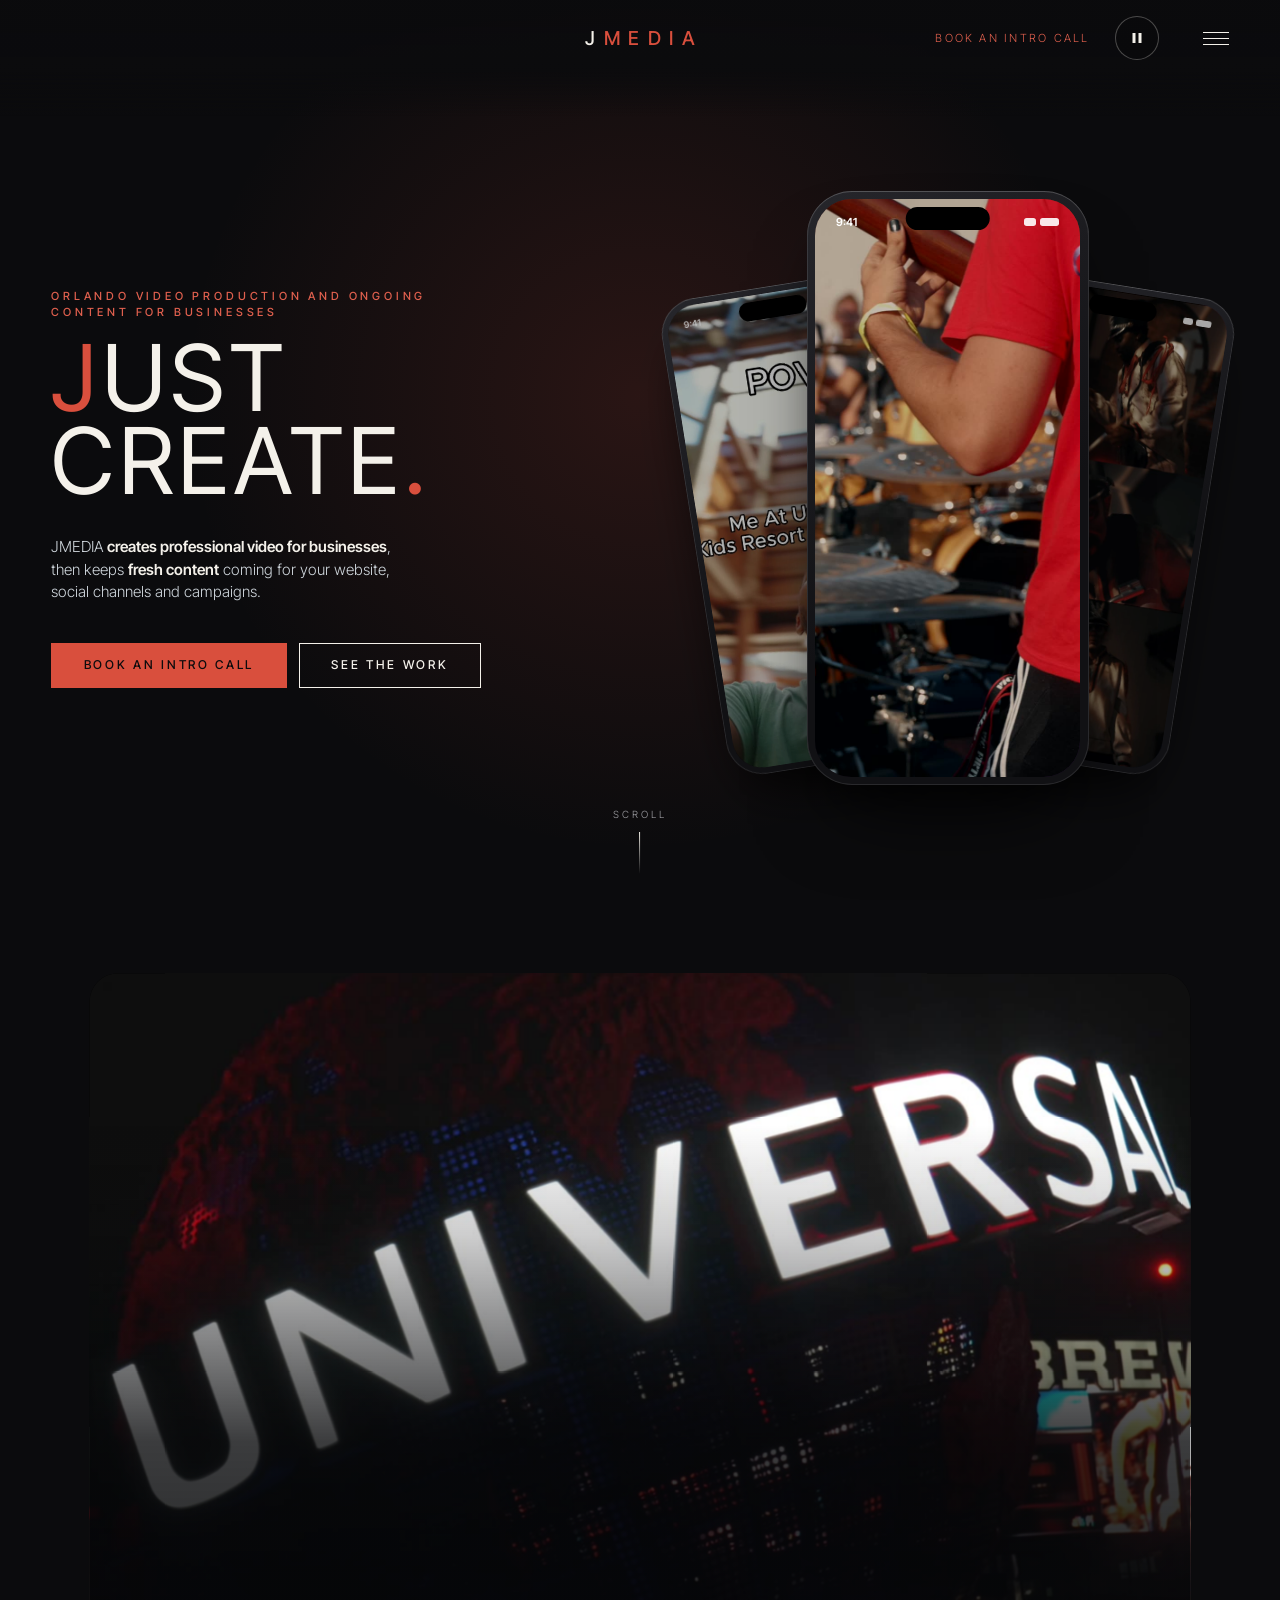
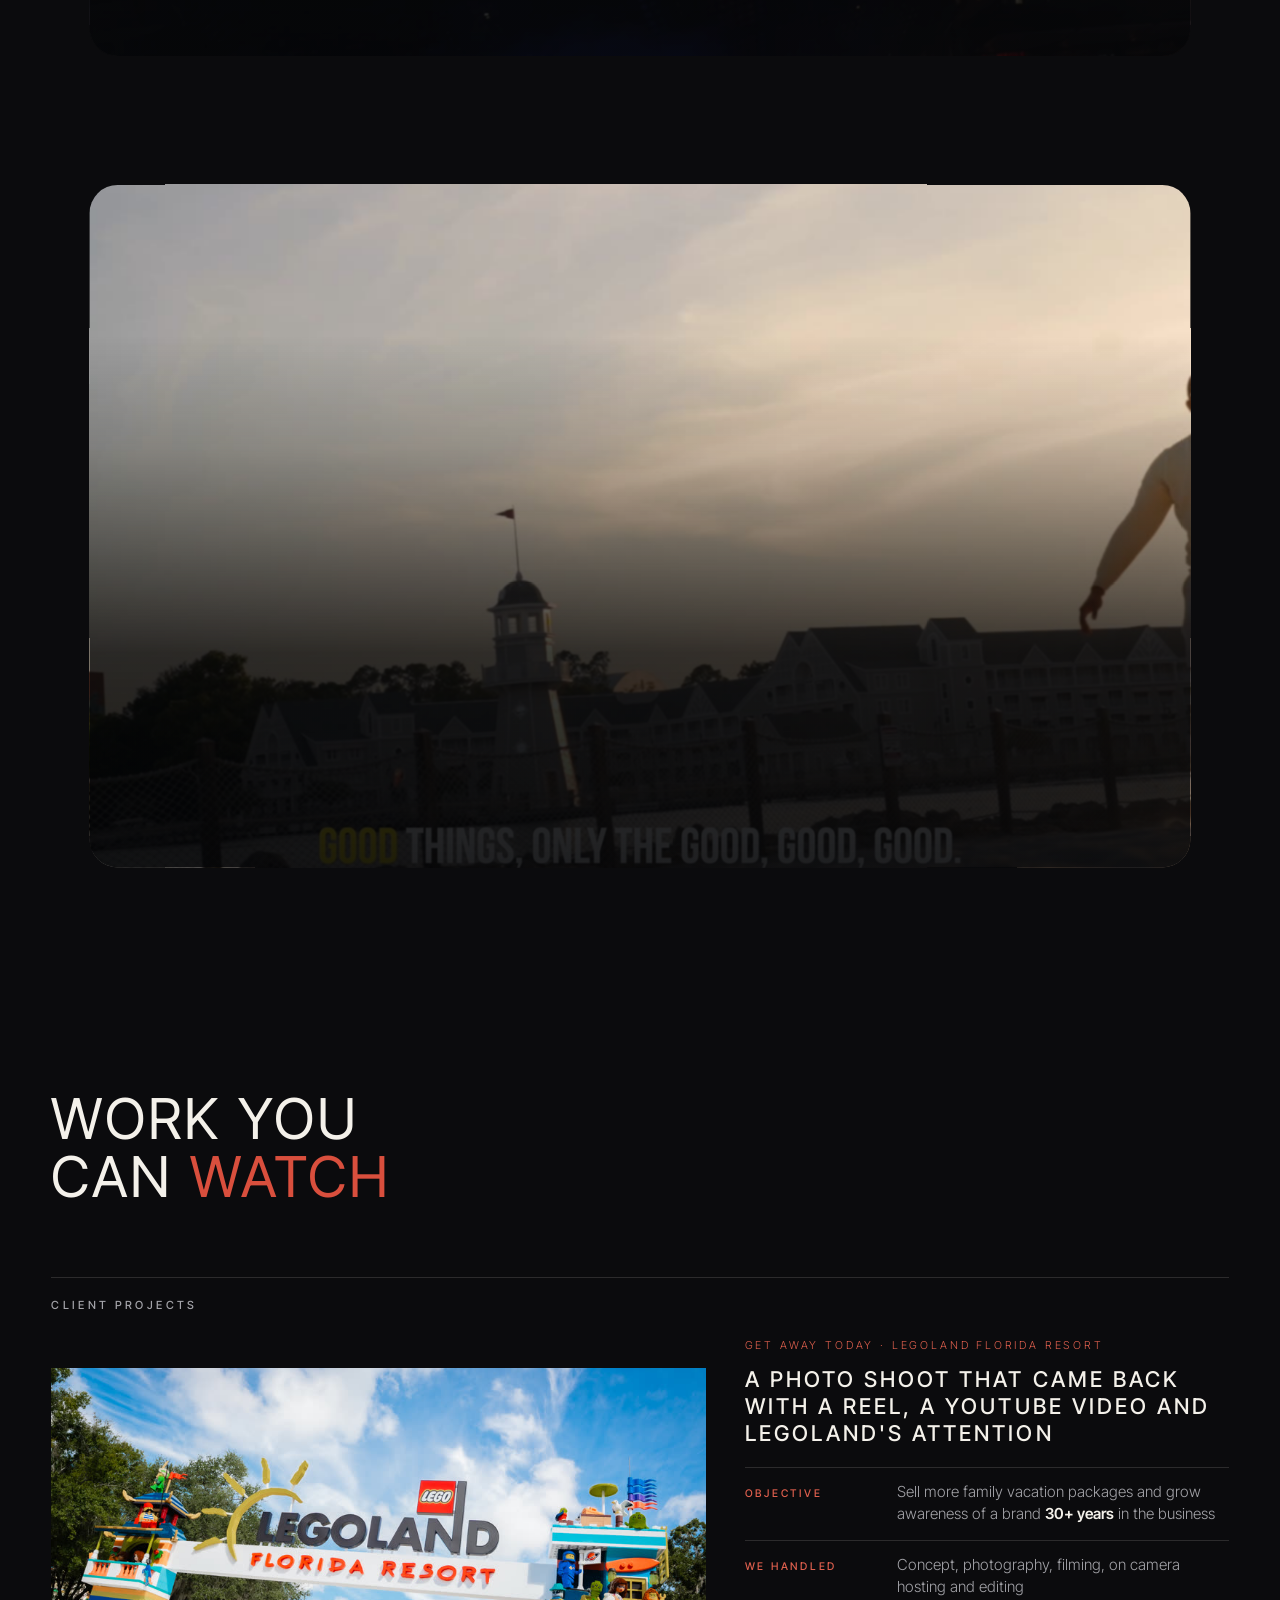
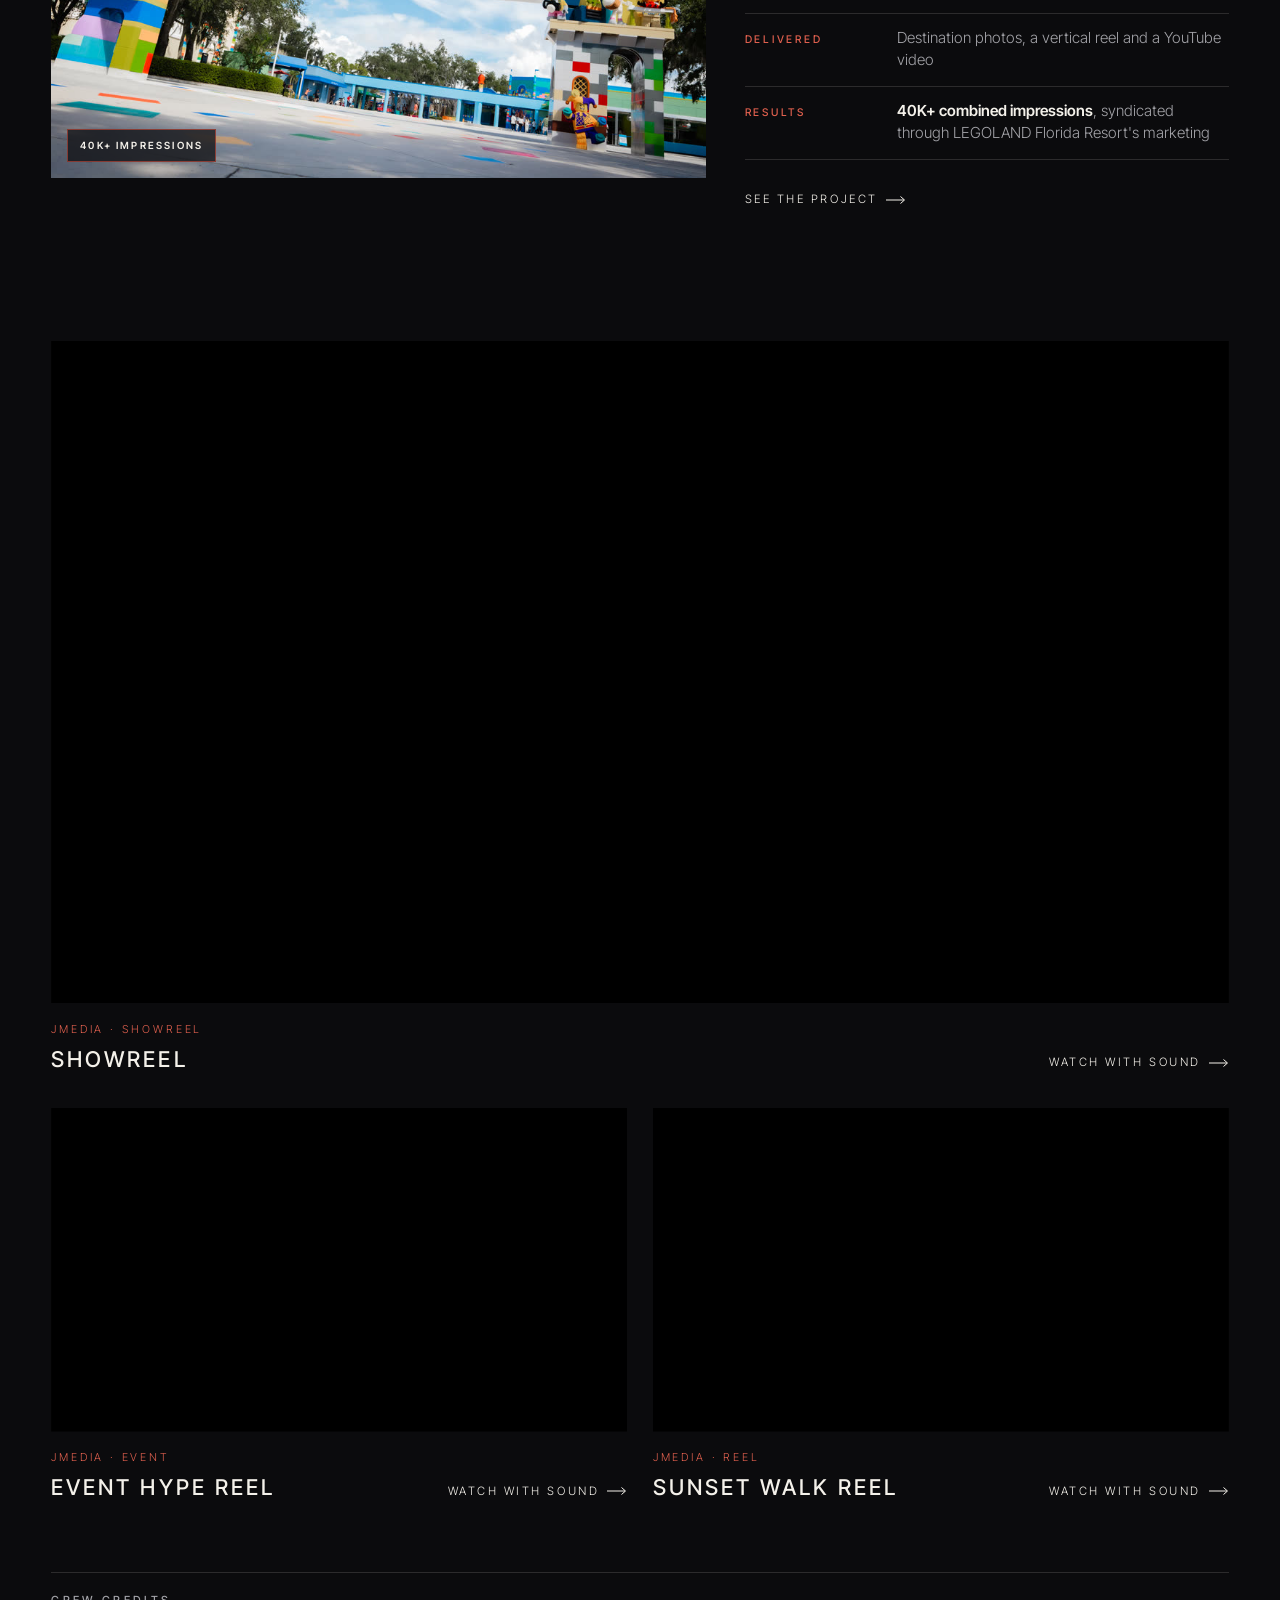
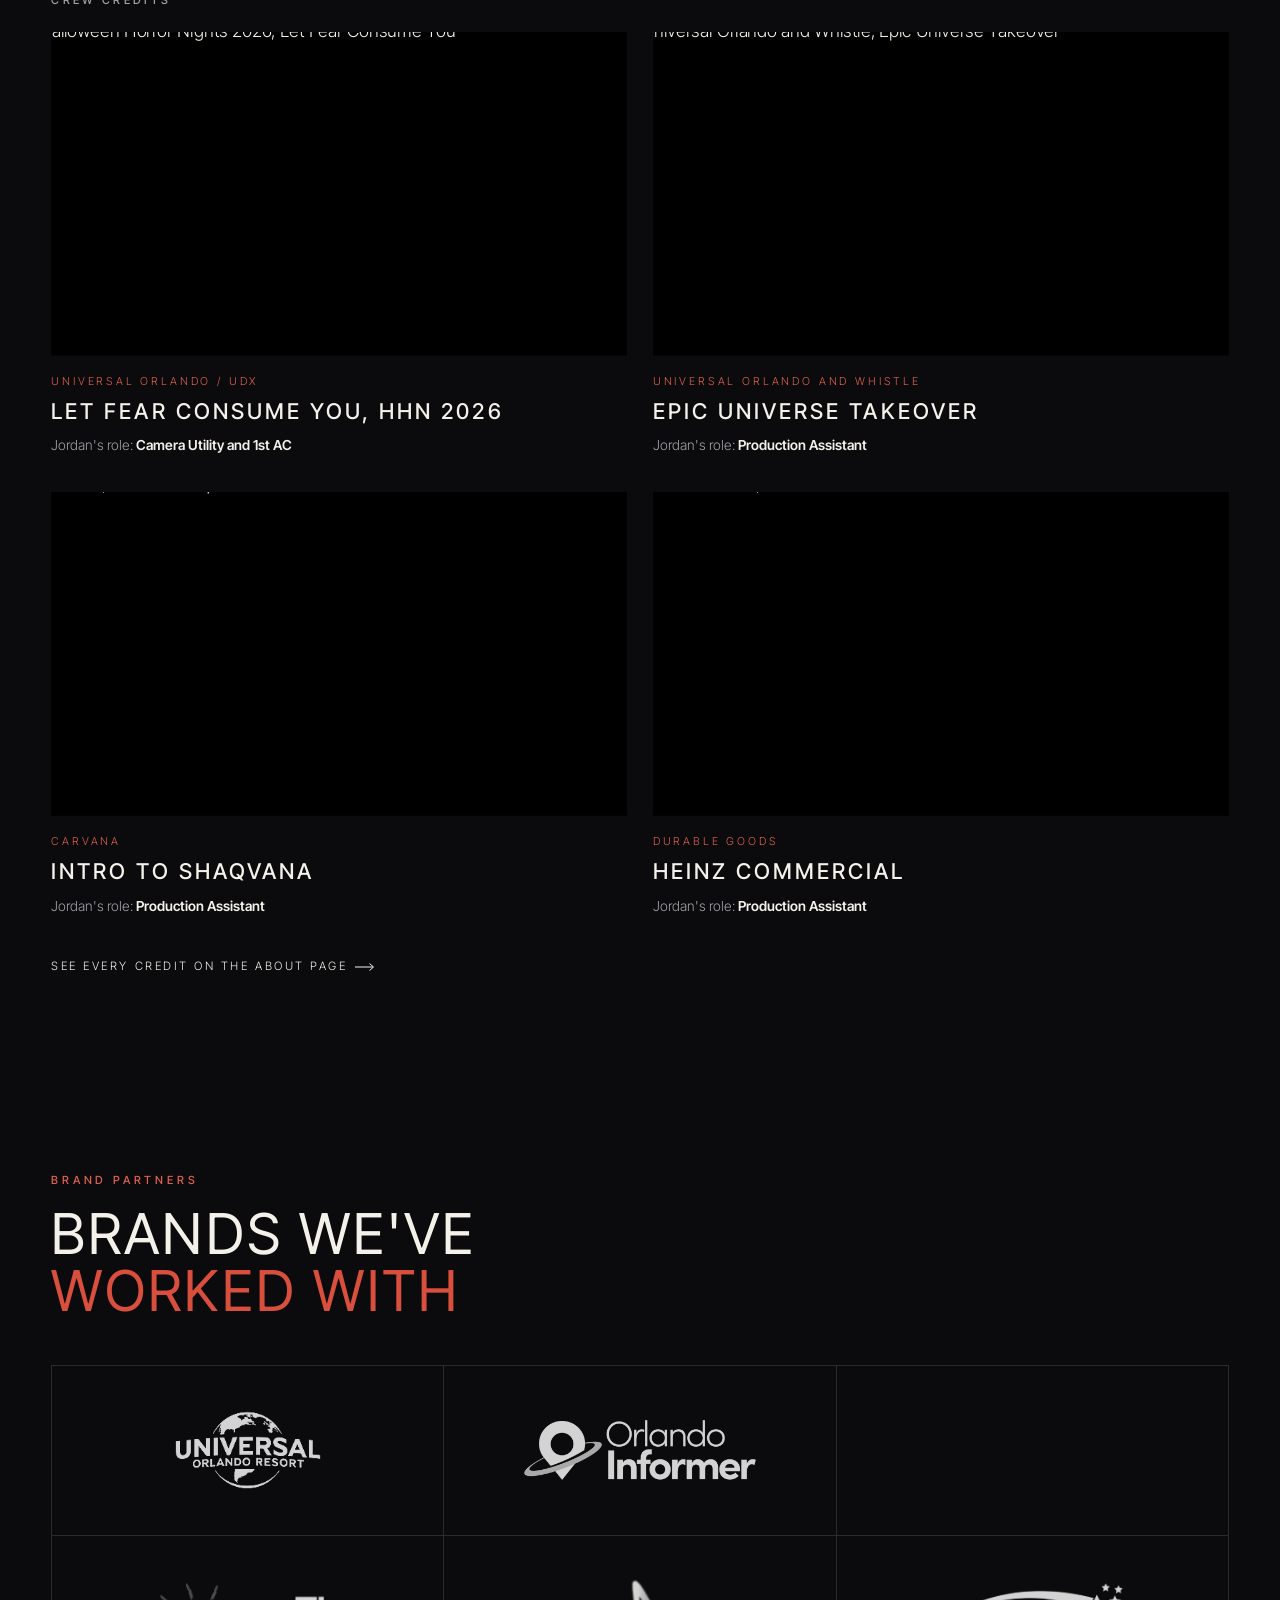
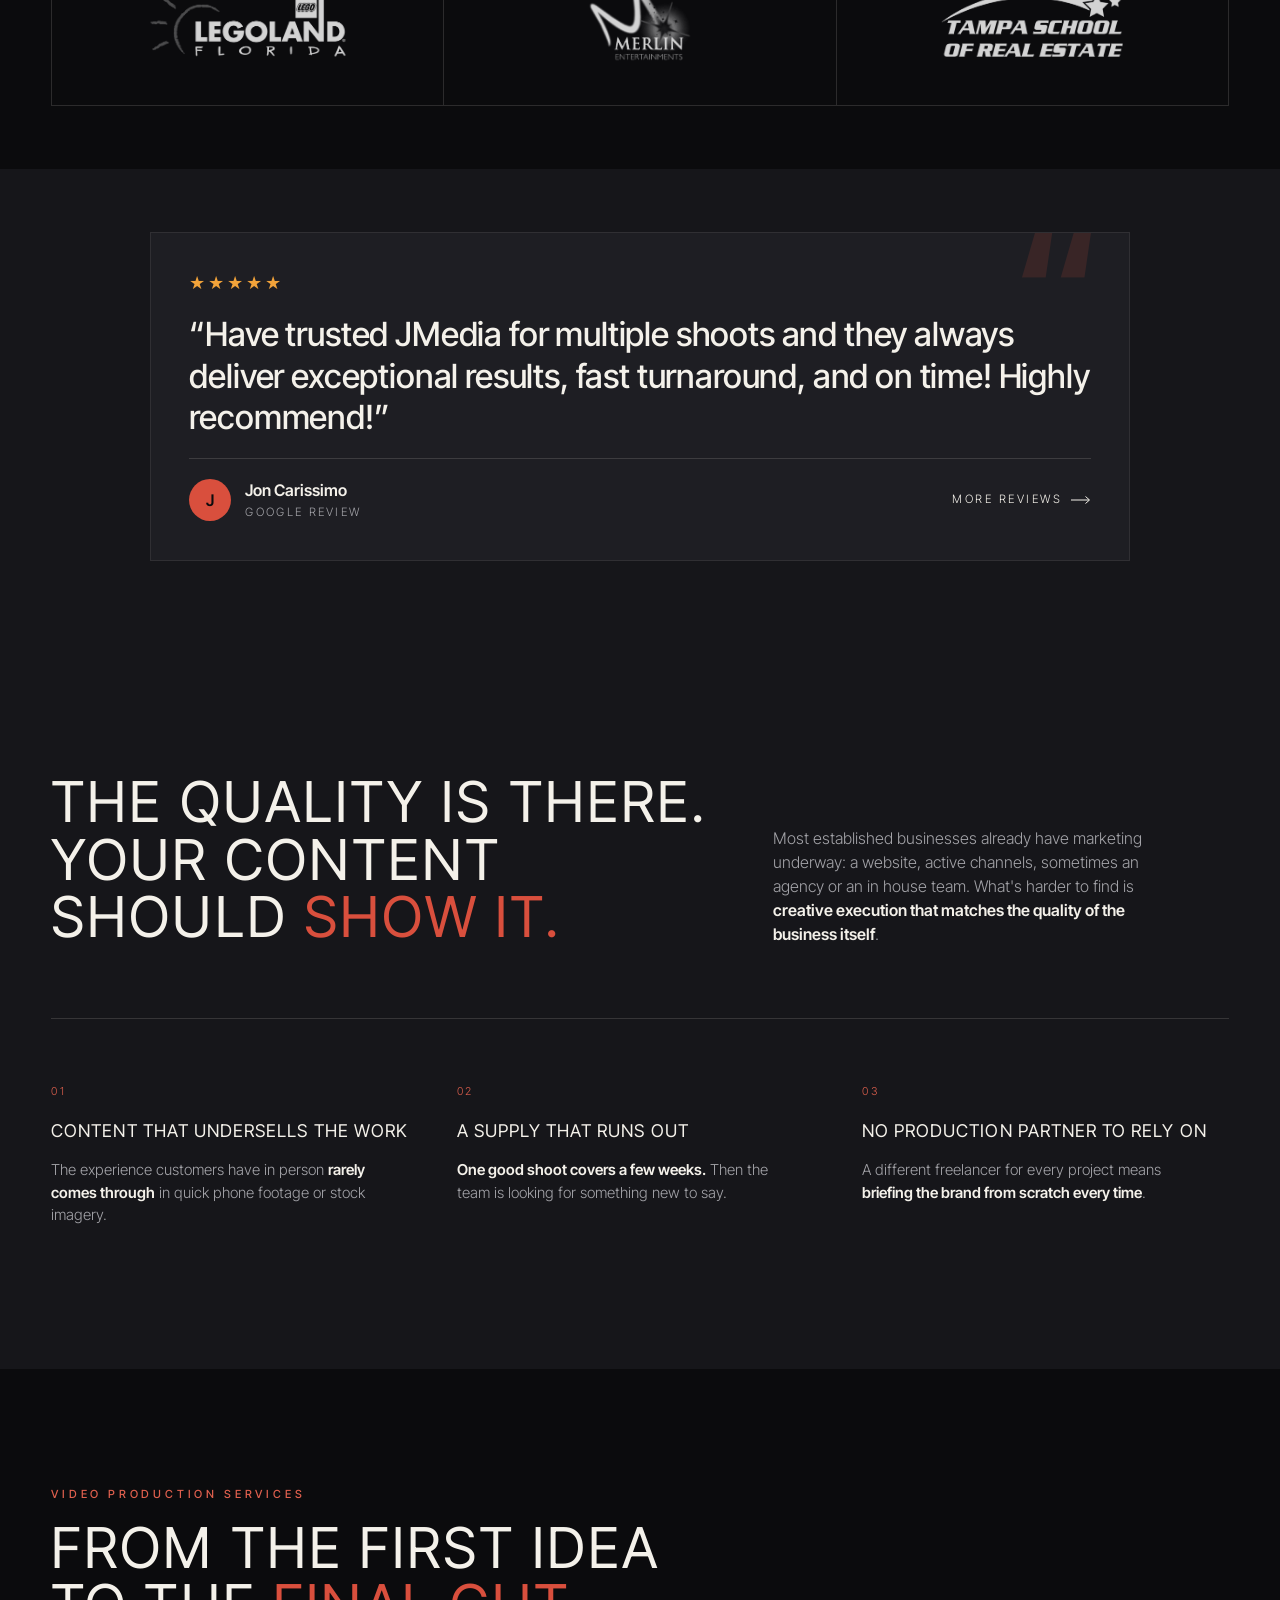
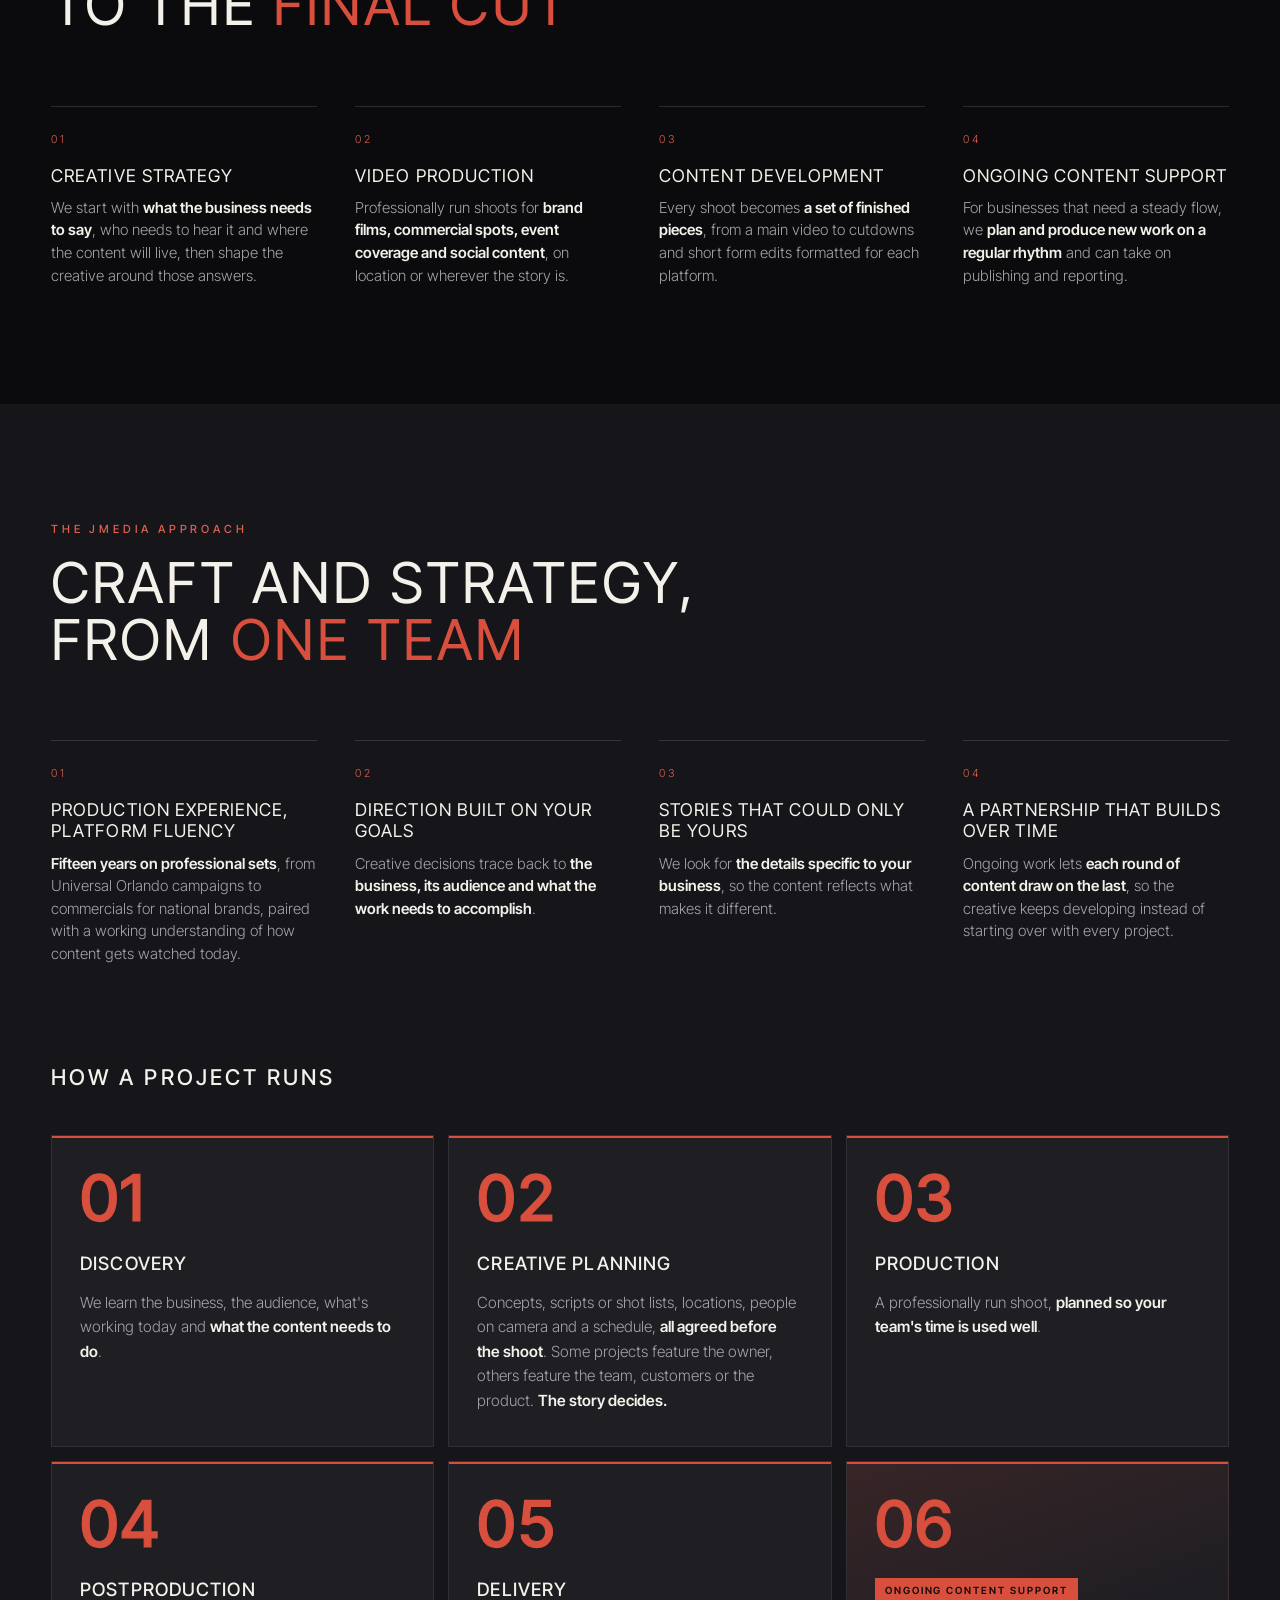
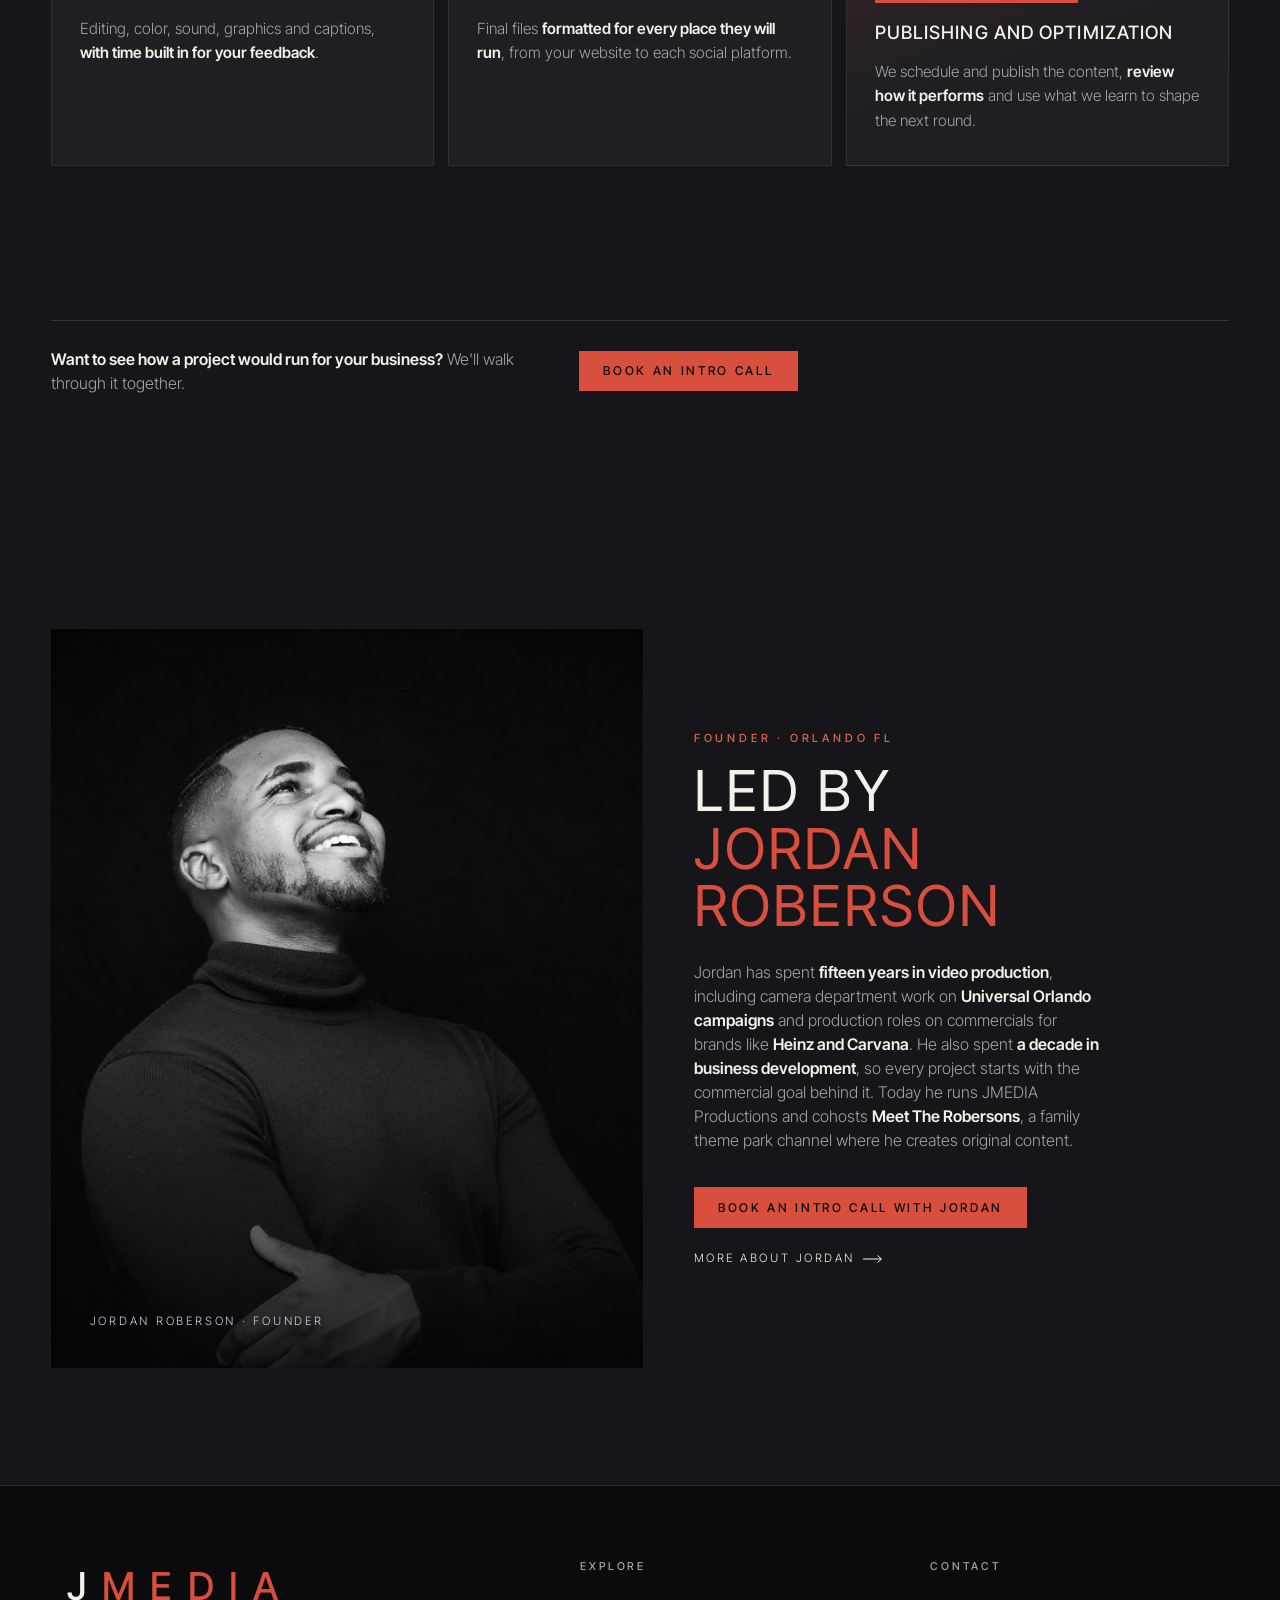
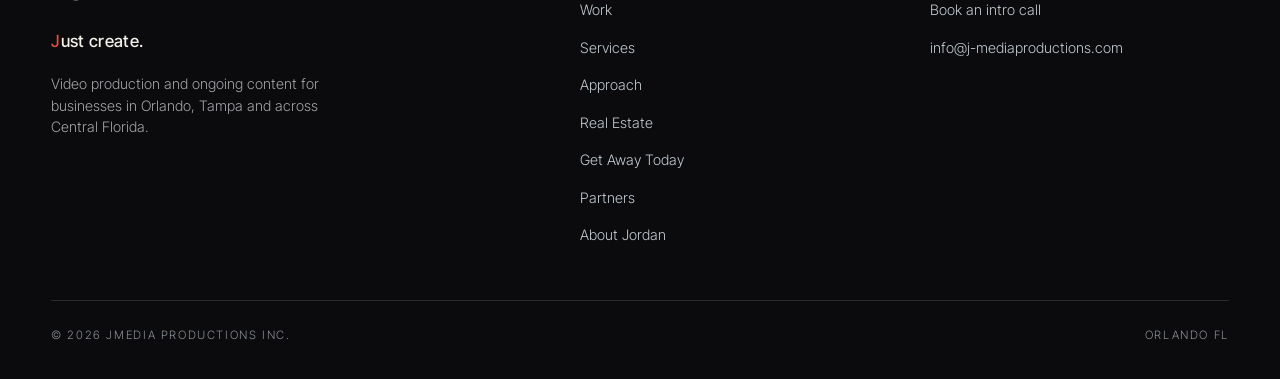
==== commit 105116de: "Homepage intro: reels whip across the screen and land in the centre phone About 1.6 seconds, no clic" ====
--- a/index.html
+++ b/index.html
@@ -151,8 +151,33 @@
 <link rel="preconnect" href="https://fonts.gstatic.com" crossorigin>
 <link href="https://fonts.googleapis.com/css2?family=Inter+Tight:wght@300;400;500;600;700&display=swap" rel="stylesheet">
 <link rel="stylesheet" href="assets/site.css">
+<script>
+/* homepage intro: decide before first paint, so the hero never flashes in early */
+(function(){
+  try {
+    var d = document.documentElement;
+    if (matchMedia('(prefers-reduced-motion: reduce)').matches) return;
+    if (location.hash) return;
+    if (localStorage.getItem('jm-motion-paused') === '1') return;
+    if (sessionStorage.getItem('jm-intro-seen') === '1') return;
+    d.classList.add('intro');
+    /* if the intro script never arrives, the page still shows itself */
+    setTimeout(function(){ d.classList.remove('intro'); var o = document.getElementById('intro'); if (o) o.remove(); }, 4000);
+  } catch(e){}
+})();
+</script>
+<link rel="preload" as="image" href="assets/reels/kids-resort-reel.jpg">
+<link rel="preload" as="image" href="assets/reels/fall-into-magic-reel.jpg">
+<link rel="preload" as="image" href="assets/reels/drum-reel.jpg">
 </head>
 <body>
+<div class="intro-ov" id="intro" aria-hidden="true">
+  <div class="intro__shade"></div>
+  <div class="intro__panel"><img class="intro__bg" src="assets/reels/kids-resort-reel-blur.jpg" alt=""><div class="intro__frame"><img class="intro__fg" src="assets/reels/kids-resort-reel.jpg" alt=""></div></div>
+  <div class="intro__panel"><img class="intro__bg" src="assets/reels/fall-into-magic-reel-blur.jpg" alt=""><div class="intro__frame"><img class="intro__fg" src="assets/reels/fall-into-magic-reel.jpg" alt=""></div></div>
+  <div class="intro__panel intro__panel--land"><img class="intro__bg" src="assets/reels/drum-reel-blur.jpg" alt=""><div class="intro__frame"><img class="intro__fg" src="assets/reels/drum-reel.jpg" alt=""></div></div>
+</div>
+</div>
 <a class="skip" href="#main">Skip to main content</a>
 
 <div class="progress" id="progress"></div>
@@ -675,6 +700,7 @@
     var words = [].slice.call(rot.children), at = 0;
     setInterval(function(){
       if (document.hidden || (window.jmMotionPaused && jmMotionPaused())) return;
+      if (document.documentElement.classList.contains('intro') || (window.jmIntroUntil && Date.now() < window.jmIntroUntil)) return;
       var cur = words[at]; at = (at + 1) % words.length; var nxt = words[at];
       cur.classList.remove('is-on'); cur.classList.add('is-out');
       nxt.classList.remove('is-out'); nxt.classList.add('is-on');
@@ -768,6 +794,7 @@
   var items=[].slice.call(fan.querySelectorAll('.fan__item')), next={l:'r',c:'l',r:'c'}, timer=null, visible=true;
   function step(){
     if(window.jmMotionPaused && jmMotionPaused()) return;
+    if(document.documentElement.classList.contains('intro') || (window.jmIntroUntil && Date.now() < window.jmIntroUntil)) return;
     items.forEach(function(it){
       var p=next[it.dataset.pos];
       if(p==='r'){ it.style.zIndex=0; setTimeout(function(){ it.style.zIndex=''; },1200); }
@@ -783,5 +810,6 @@
 })();
 </script>
 <script src="assets/a11y.js"></script>
+<script src="assets/intro.js"></script>
 </body>
 </html>
--- a/assets/site.css
+++ b/assets/site.css
@@ -1033,3 +1033,19 @@
 .hero h1.eyebrow{max-width:min(36em,100%)}
 section[tabindex="-1"]:focus,main:focus,[id][tabindex="-1"]:focus:not(button):not(a){outline:none}
 @media(max-width:380px){.nav__side--r{gap:.9rem}.motion-toggle{width:40px;height:40px}}
+
+/* ============ HOMEPAGE INTRO (assets/intro.js) ============ */
+.intro-ov{display:none}
+html.intro .intro-ov,html.intro-out .intro-ov{display:block;position:fixed;inset:0;z-index:150;pointer-events:none}
+.intro__shade{position:absolute;inset:0;background:#0B0B0D}
+.intro__panel{position:absolute;inset:0;transform:translate3d(105%,0,0);will-change:transform}
+.intro__bg{position:absolute;inset:0;width:100%;height:100%;object-fit:cover;transform:scale(1.15);filter:brightness(.55) saturate(1.2)}
+/* the sharp reel: phone screen shaped, full screen height (width and left are set by intro.js) */
+.intro__frame{position:absolute;top:0;left:calc(50% - 23vh);width:46vh;height:100%;overflow:hidden;background:#000;
+  transform-origin:50% 50%;will-change:transform}
+.intro__fg{position:absolute;inset:0;width:100%;height:100%;object-fit:cover;display:block}
+/* until the intro starts, the hero waits out of sight (intro.js then animates each piece in) */
+html.intro:not(.intro-live) .hero--home .home__grid > div:first-child,
+html.intro:not(.intro-live) .nav,html.intro:not(.intro-live) .hero--home .scroll-cue,
+html.intro:not(.intro-live) .hero--home .fan__item:not([data-pos="c"]){opacity:0}
+html.intro body{overflow:hidden}
